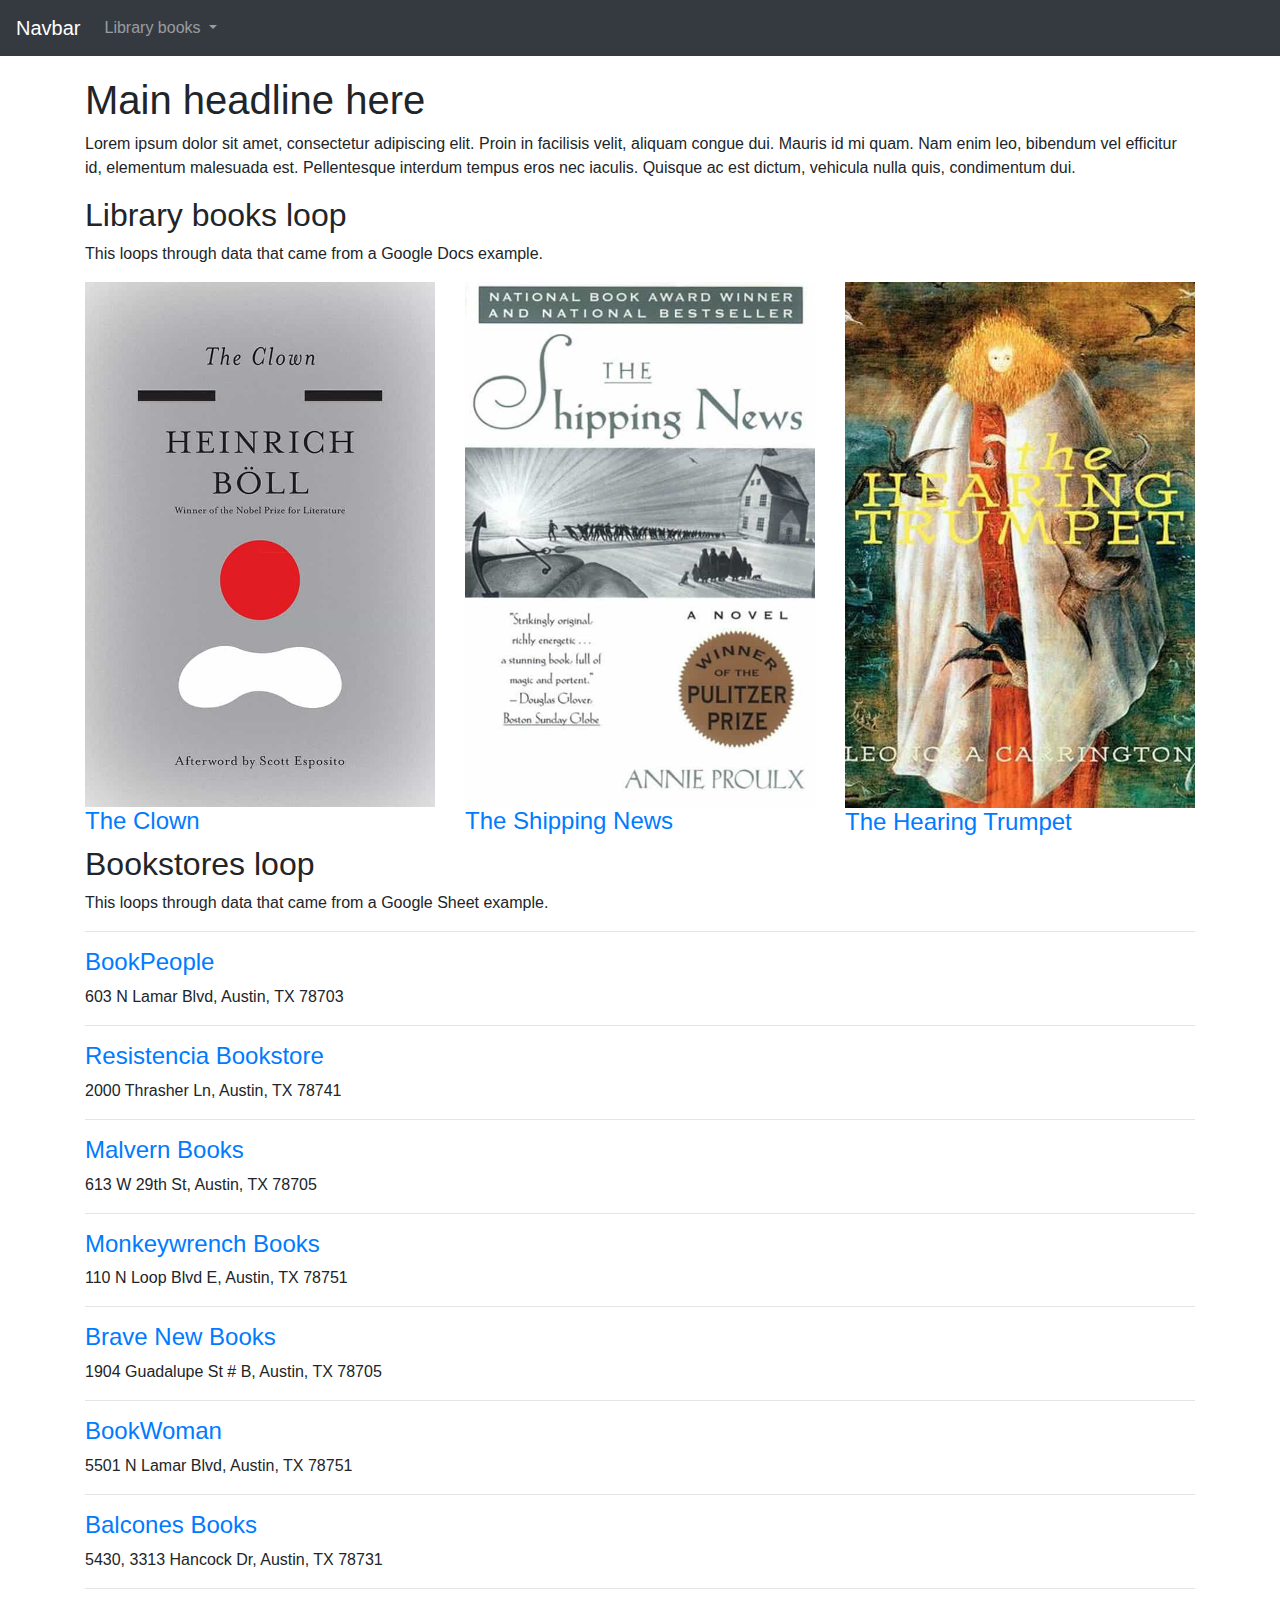
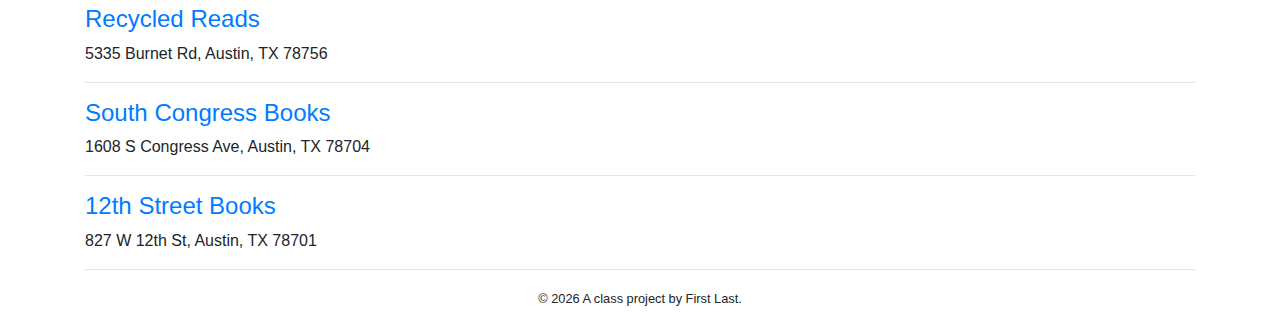
==== docs/index-example.html @ f1bf48af "adding title" ====
<!doctype html>
<html lang="en">
  <!-- A Intro to Coding for Journalists class project -->
  <head>
    <title> Pirate Cove |Index page title</title>
    <meta name="description" content="The index search description for this page goes here.">
    <meta charset="utf-8">
    <meta http-equiv="X-UA-Compatible" content="IE=edge"/>
    <meta name="viewport" content="width=device-width, initial-scale=1, maximum-scale=1">
    <link rel="stylesheet" href="css/main.css">
  </head>
  <body>
    <nav class="navbar navbar-expand-lg navbar-dark bg-dark">
  <a class="navbar-brand" href="index.html">Navbar</a>
  <button class="navbar-toggler" type="button" data-toggle="collapse" data-target="#navbarNavDropdown" aria-controls="navbarNavDropdown" aria-expanded="false" aria-label="Toggle navigation">
    <span class="navbar-toggler-icon"></span>
  </button>
  <div class="collapse navbar-collapse" id="navbarNavDropdown">
    <ul class="navbar-nav">
      <li class="nav-item dropdown">
        <a class="nav-link dropdown-toggle" href="#" id="navbarDropdownMenuLink" role="button" data-toggle="dropdown" aria-haspopup="true" aria-expanded="false">
          Library books
        </a>
        <div class="dropdown-menu" aria-labelledby="navbarDropdownMenuLink">
          
          <a class="dropdown-item" href="books/the-clown.html">The Clown</a>
          
          <a class="dropdown-item" href="books/the-shipping-news.html">The Shipping News</a>
          
          <a class="dropdown-item" href="books/the-hearing-trumpet.html">The Hearing Trumpet</a>
          
        </div>
      </li>
    </ul>
  </div>
</nav>

    
<div class="container">
  <h1>Main headline here</h1>
  <p>Lorem ipsum dolor sit amet, consectetur adipiscing elit. Proin in facilisis velit, aliquam congue dui. Mauris id mi quam. Nam enim leo, bibendum vel efficitur id, elementum malesuada est. Pellentesque interdum tempus eros nec iaculis. Quisque ac est dictum, vehicula nulla quis, condimentum dui.</p>
  <h2>Library books loop</h2>
  <p>This loops through data that came from a Google Docs example.</p>
  <div class="row">
    
      <div class="col">
        <img src="img/the-clown.jpg" alt="" class="img-fluid">
        <h3><a href="books/the-clown.html">The Clown</a></h3>
      </div>
    
      <div class="col">
        <img src="img/the-shipping-news.jpg" alt="" class="img-fluid">
        <h3><a href="books/the-shipping-news.html">The Shipping News</a></h3>
      </div>
    
      <div class="col">
        <img src="img/the-hearing-trumpet.jpg" alt="" class="img-fluid">
        <h3><a href="books/the-hearing-trumpet.html">The Hearing Trumpet</a></h3>
      </div>
    
  </div>
  <h2>Bookstores loop</h2>
  <p>This loops through data that came from a Google Sheet example.</p>
  <hr>
  
    <h3><a href="https://www.bookpeople.com/" target="_blank">BookPeople</a></h3>
    <p>603 N Lamar Blvd, Austin, TX 78703</p>
    <hr>
  
    <h3><a href="https://www.resistenciabooks.com/" target="_blank">Resistencia Bookstore</a></h3>
    <p>2000 Thrasher Ln, Austin, TX 78741</p>
    <hr>
  
    <h3><a href="http://malvernbooks.com/" target="_blank">Malvern Books</a></h3>
    <p>613 W 29th St, Austin, TX 78705</p>
    <hr>
  
    <h3><a href="https://www.monkeywrenchbooks.org/" target="_blank">Monkeywrench Books</a></h3>
    <p>110 N Loop Blvd E, Austin, TX 78751</p>
    <hr>
  
    <h3><a href="https://www.facebook.com/bravenewbookstore/" target="_blank">Brave New Books</a></h3>
    <p>1904 Guadalupe St # B, Austin, TX 78705</p>
    <hr>
  
    <h3><a href="https://www.ebookwoman.com/" target="_blank">BookWoman</a></h3>
    <p>5501 N Lamar Blvd, Austin, TX 78751</p>
    <hr>
  
    <h3><a href="https://balconesbooks.com/" target="_blank">Balcones Books</a></h3>
    <p>5430, 3313 Hancock Dr, Austin, TX 78731</p>
    <hr>
  
    <h3><a href="http://library.austintexas.gov/recycled-reads" target="_blank">Recycled Reads</a></h3>
    <p>5335 Burnet Rd, Austin, TX 78756</p>
    <hr>
  
    <h3><a href="https://southcongressbooks.com/" target="_blank">South Congress Books</a></h3>
    <p>1608 S Congress Ave, Austin, TX 78704</p>
    <hr>
  
    <h3><a href="https://www.12thstreetbooks.com/" target="_blank">12th Street Books</a></h3>
    <p>827 W 12th St, Austin, TX 78701</p>
    <hr>
  
</div>


    <footer>
<p id="legal" class="center-block text-center">
  <small>&copy; <span class="copyright-year"></span>
  A class project by First Last.
</p>
</footer>


    <script src="js/jquery.js"></script>
    <script src="js/popper.js"></script>
    <script src="js/bootstrap.js"></script>
    <script src="js/scripts.js"></script>
  </body>
</html>
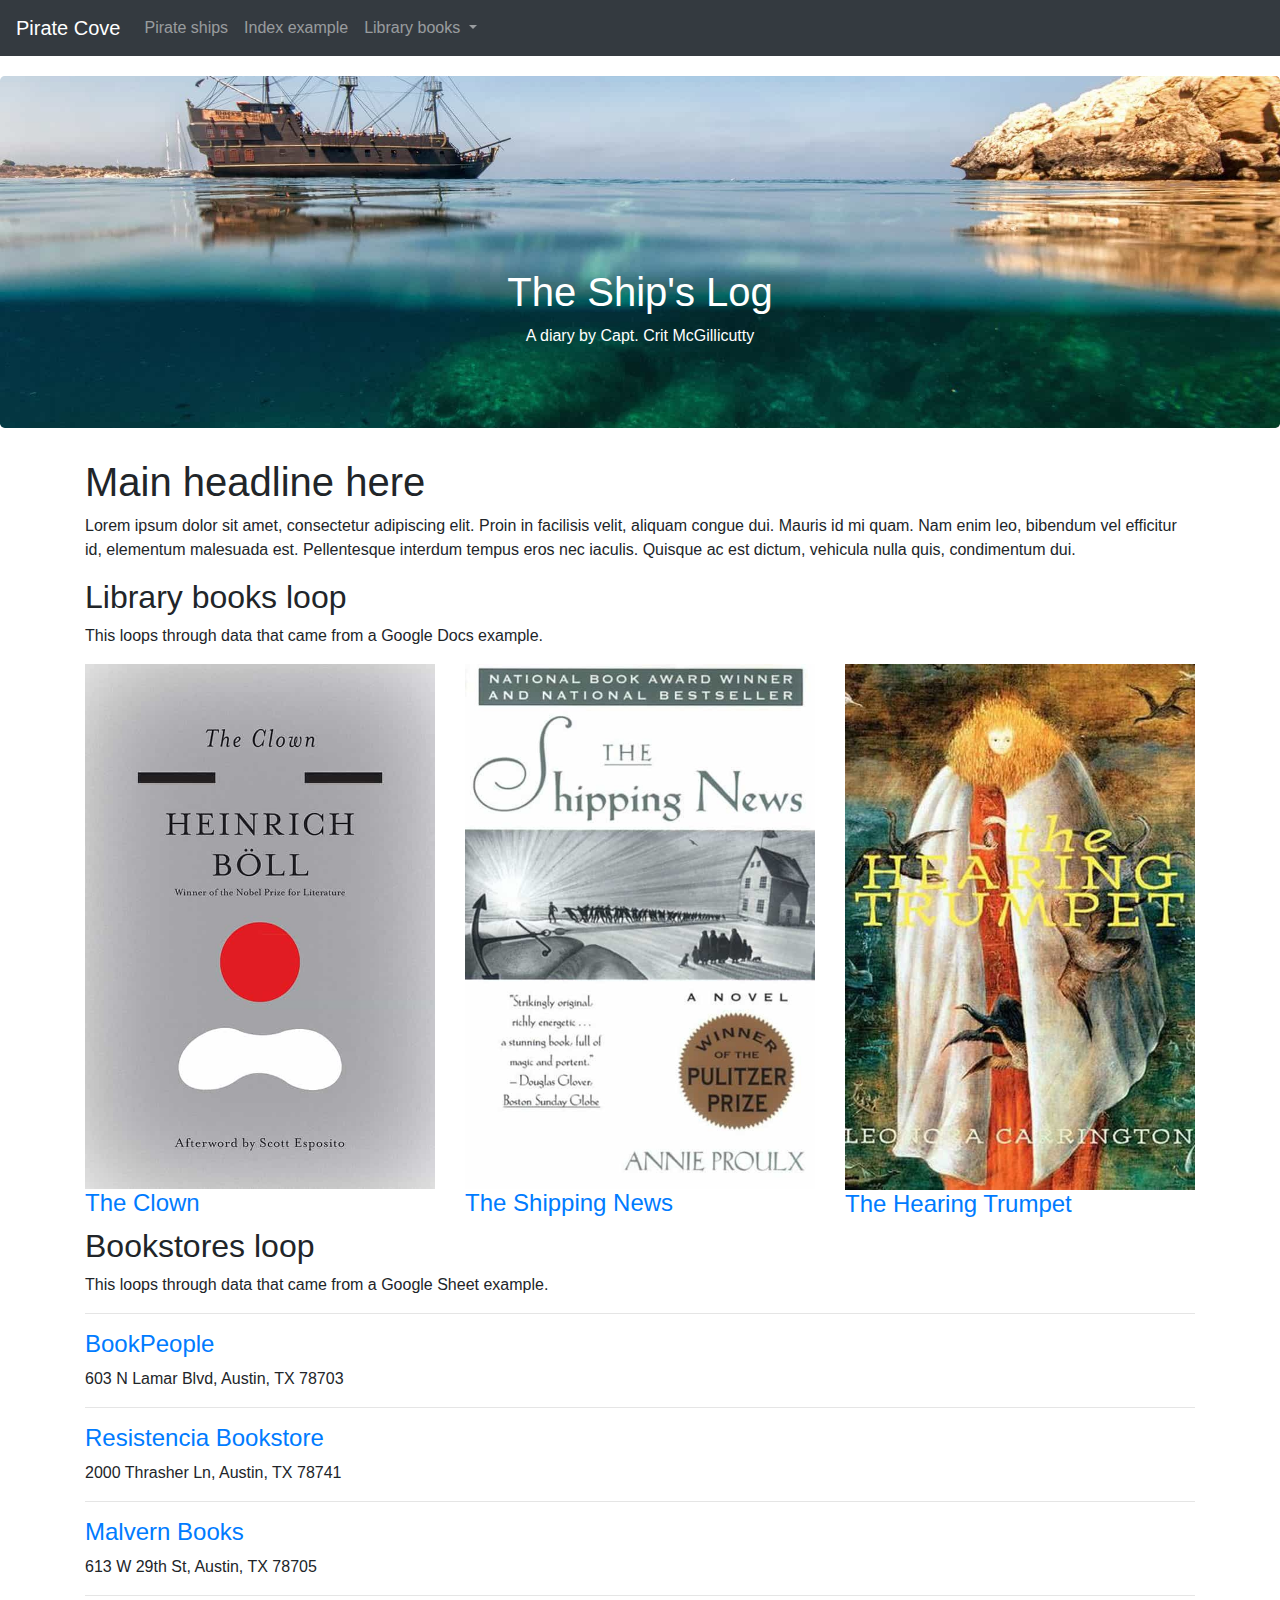
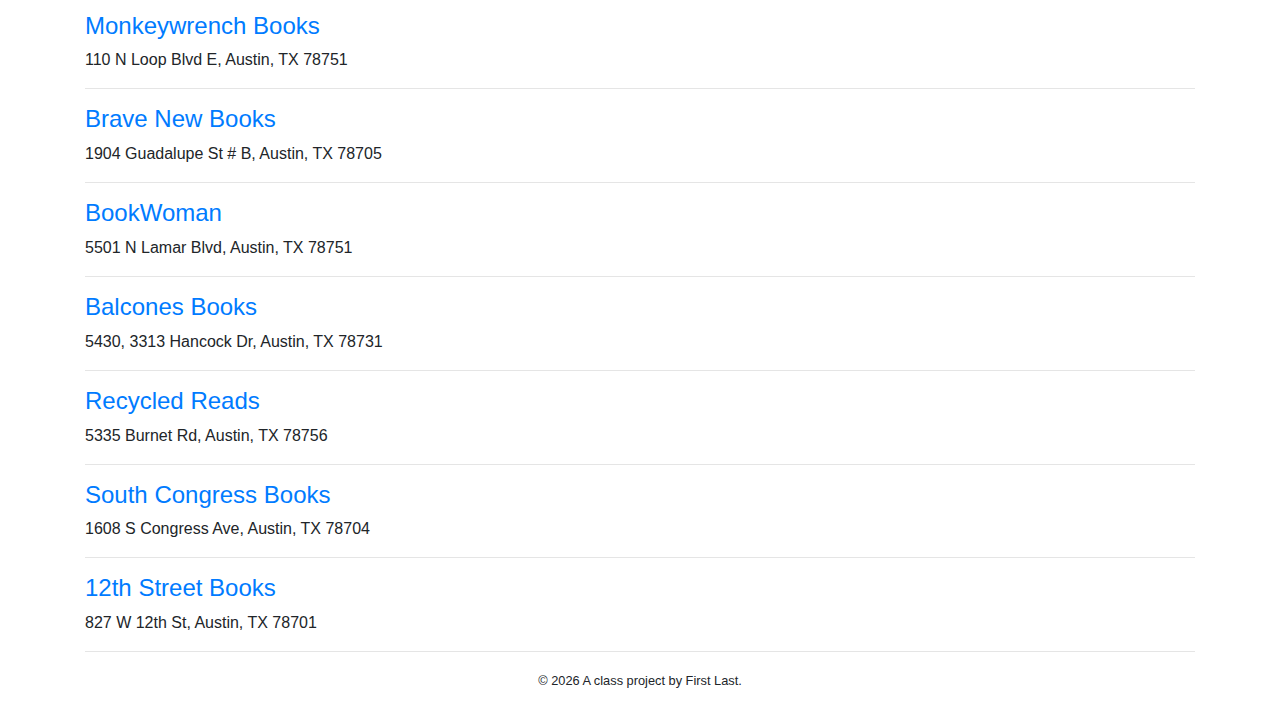
==== commit fe66a5cf: "adding jumbotron and content" ====
--- a/docs/index-example.html
+++ b/docs/index-example.html
@@ -2,7 +2,7 @@
 <html lang="en">
   <!-- A Intro to Coding for Journalists class project -->
   <head>
-    <title> Pirate Cove |Index page title</title>
+    <title> Pirate Cove | Index page title</title>
     <meta name="description" content="The index search description for this page goes here.">
     <meta charset="utf-8">
     <meta http-equiv="X-UA-Compatible" content="IE=edge"/>
@@ -11,12 +11,18 @@
   </head>
   <body>
     <nav class="navbar navbar-expand-lg navbar-dark bg-dark">
-  <a class="navbar-brand" href="index.html">Navbar</a>
+  <a class="navbar-brand" href="index.html">Pirate Cove</a>
   <button class="navbar-toggler" type="button" data-toggle="collapse" data-target="#navbarNavDropdown" aria-controls="navbarNavDropdown" aria-expanded="false" aria-label="Toggle navigation">
     <span class="navbar-toggler-icon"></span>
   </button>
   <div class="collapse navbar-collapse" id="navbarNavDropdown">
     <ul class="navbar-nav">
+      <li class="nav-item">
+         <a class="nav-link" href="pirate-ships.html">Pirate ships</a>
+      </li>
+      <li class="nav-item">
+         <a class="nav-link" href="index-example.html">Index example</a>
+      </li>
       <li class="nav-item dropdown">
         <a class="nav-link dropdown-toggle" href="#" id="navbarDropdownMenuLink" role="button" data-toggle="dropdown" aria-haspopup="true" aria-expanded="false">
           Library books
@@ -34,7 +40,11 @@
     </ul>
   </div>
 </nav>
-
+    <div class="jumbotron banner text-center">
+  <h1>The Ship's Log</h1>
+  <p>A diary by Capt. Crit McGillicutty</p>
+</div>
+    
     
 <div class="container">
   <h1>Main headline here</h1>
--- a/docs/css/main.css
+++ b/docs/css/main.css
@@ -3,5 +3,5 @@
  * Copyright 2011-2021 The Bootstrap Authors
  * Copyright 2011-2021 Twitter, Inc.
  * Licensed under MIT (https://github.com/twbs/bootstrap/blob/main/LICENSE)
- */:root{--blue:#007bff;--indigo:#6610f2;--purple:#6f42c1;--pink:#e83e8c;--red:#dc3545;--orange:#fd7e14;--yellow:#ffc107;--green:#28a745;--teal:#20c997;--cyan:#17a2b8;--white:#fff;--gray:#6c757d;--gray-dark:#343a40;--primary:#007bff;--secondary:#6c757d;--success:#28a745;--info:#17a2b8;--warning:#ffc107;--danger:#dc3545;--light:#f8f9fa;--dark:#343a40;--breakpoint-xs:0;--breakpoint-sm:576px;--breakpoint-md:768px;--breakpoint-lg:992px;--breakpoint-xl:1200px;--font-family-sans-serif:-apple-system,BlinkMacSystemFont,"Segoe UI",Roboto,"Helvetica Neue",Arial,"Noto Sans","Liberation Sans",sans-serif,"Apple Color Emoji","Segoe UI Emoji","Segoe UI Symbol","Noto Color Emoji";--font-family-monospace:SFMono-Regular,Menlo,Monaco,Consolas,"Liberation Mono","Courier New",monospace}*,:after,:before{box-sizing:border-box}html{font-family:sans-serif;line-height:1.15;-webkit-text-size-adjust:100%;-webkit-tap-highlight-color:rgba(0,0,0,0)}article,aside,figcaption,figure,footer,header,hgroup,main,nav,section{display:block}body{margin:0;font-family:-apple-system,BlinkMacSystemFont,Segoe UI,Roboto,Helvetica Neue,Arial,Noto Sans,Liberation Sans,sans-serif,Apple Color Emoji,Segoe UI Emoji,Segoe UI Symbol,Noto Color Emoji;font-size:1rem;font-weight:400;line-height:1.5;color:#212529;text-align:left;background-color:#fff}[tabindex="-1"]:focus:not(:focus-visible){outline:0!important}hr{box-sizing:content-box;height:0;overflow:visible}h1,h2,h3,h4,h5,h6{margin-top:0;margin-bottom:.5rem}p{margin-top:0;margin-bottom:1rem}abbr[data-original-title],abbr[title]{text-decoration:underline;-webkit-text-decoration:underline dotted;-moz-text-decoration:underline dotted;text-decoration:underline dotted;cursor:help;border-bottom:0;-webkit-text-decoration-skip-ink:none;text-decoration-skip-ink:none}address{font-style:normal;line-height:inherit}address,dl,ol,ul{margin-bottom:1rem}dl,ol,ul{margin-top:0}ol ol,ol ul,ul ol,ul ul{margin-bottom:0}dt{font-weight:700}dd{margin-bottom:.5rem;margin-left:0}blockquote{margin:0 0 1rem}b,strong{font-weight:bolder}small{font-size:80%}sub,sup{position:relative;font-size:75%;line-height:0;vertical-align:baseline}sub{bottom:-.25em}sup{top:-.5em}a{color:#007bff;text-decoration:none;background-color:transparent}a:hover{color:#0056b3;text-decoration:underline}a:not([href]):not([class]){color:inherit;text-decoration:none}a:not([href]):not([class]):hover{color:inherit;text-decoration:none}code,kbd,pre,samp{font-family:SFMono-Regular,Menlo,Monaco,Consolas,Liberation Mono,Courier New,monospace;font-size:1em}pre{margin-top:0;margin-bottom:1rem;overflow:auto;-ms-overflow-style:scrollbar}figure{margin:0 0 1rem}img{border-style:none}img,svg{vertical-align:middle}svg{overflow:hidden}table{border-collapse:collapse}caption{padding-top:.75rem;padding-bottom:.75rem;color:#6c757d;text-align:left;caption-side:bottom}th{text-align:inherit;text-align:-webkit-match-parent}label{display:inline-block;margin-bottom:.5rem}button{border-radius:0}button:focus:not(:focus-visible){outline:0}button,input,optgroup,select,textarea{margin:0;font-family:inherit;font-size:inherit;line-height:inherit}button,input{overflow:visible}button,select{text-transform:none}[role=button]{cursor:pointer}select{word-wrap:normal}[type=button],[type=reset],[type=submit],button{-webkit-appearance:button}[type=button]:not(:disabled),[type=reset]:not(:disabled),[type=submit]:not(:disabled),button:not(:disabled){cursor:pointer}[type=button]::-moz-focus-inner,[type=reset]::-moz-focus-inner,[type=submit]::-moz-focus-inner,button::-moz-focus-inner{padding:0;border-style:none}input[type=checkbox],input[type=radio]{box-sizing:border-box;padding:0}textarea{overflow:auto;resize:vertical}fieldset{min-width:0;padding:0;margin:0;border:0}legend{display:block;width:100%;max-width:100%;padding:0;margin-bottom:.5rem;font-size:1.5rem;line-height:inherit;color:inherit;white-space:normal}progress{vertical-align:baseline}[type=number]::-webkit-inner-spin-button,[type=number]::-webkit-outer-spin-button{height:auto}[type=search]{outline-offset:-2px;-webkit-appearance:none}[type=search]::-webkit-search-decoration{-webkit-appearance:none}::-webkit-file-upload-button{font:inherit;-webkit-appearance:button}output{display:inline-block}summary{display:list-item;cursor:pointer}template{display:none}[hidden]{display:none!important}.h1,.h2,.h3,.h4,.h5,.h6,h1,h2,h3,h4,h5,h6{margin-bottom:.5rem;font-weight:500;line-height:1.2}.h1,h1{font-size:2.5rem}.h2,h2{font-size:2rem}.h3,h3{font-size:1.75rem}.h4,h4{font-size:1.5rem}.h5,h5{font-size:1.25rem}.h6,h6{font-size:1rem}.lead{font-size:1.25rem;font-weight:300}.display-1{font-size:6rem}.display-1,.display-2{font-weight:300;line-height:1.2}.display-2{font-size:5.5rem}.display-3{font-size:4.5rem}.display-3,.display-4{font-weight:300;line-height:1.2}.display-4{font-size:3.5rem}hr{margin-top:1rem;margin-bottom:1rem;border:0;border-top:1px solid rgba(0,0,0,.1)}.small,small{font-size:80%;font-weight:400}.mark,mark{padding:.2em;background-color:#fcf8e3}.list-inline,.list-unstyled{padding-left:0;list-style:none}.list-inline-item{display:inline-block}.list-inline-item:not(:last-child){margin-right:.5rem}.initialism{font-size:90%;text-transform:uppercase}.blockquote{margin-bottom:1rem;font-size:1.25rem}.blockquote-footer{display:block;font-size:80%;color:#6c757d}.blockquote-footer:before{content:"\2014\00A0"}.img-fluid,.img-thumbnail{max-width:100%;height:auto}.img-thumbnail{padding:.25rem;background-color:#fff;border:1px solid #dee2e6;border-radius:.25rem}.figure{display:inline-block}.figure-img{margin-bottom:.5rem;line-height:1}.figure-caption{font-size:90%;color:#6c757d}code{font-size:87.5%;color:#e83e8c;word-wrap:break-word}a>code{color:inherit}kbd{padding:.2rem .4rem;font-size:87.5%;color:#fff;background-color:#212529;border-radius:.2rem}kbd kbd{padding:0;font-size:100%;font-weight:700}pre{display:block;font-size:87.5%;color:#212529}pre code{font-size:inherit;color:inherit;word-break:normal}.pre-scrollable{max-height:340px;overflow-y:scroll}.container,.container-fluid,.container-lg,.container-md,.container-sm,.container-xl{width:100%;padding-right:15px;padding-left:15px;margin-right:auto;margin-left:auto}@media (min-width:576px){.container,.container-sm{max-width:540px}}@media (min-width:768px){.container,.container-md,.container-sm{max-width:720px}}@media (min-width:992px){.container,.container-lg,.container-md,.container-sm{max-width:960px}}@media (min-width:1200px){.container,.container-lg,.container-md,.container-sm,.container-xl{max-width:1140px}}.row{display:-webkit-flex;display:-ms-flexbox;display:flex;-webkit-flex-wrap:wrap;-ms-flex-wrap:wrap;flex-wrap:wrap;margin-right:-15px;margin-left:-15px}.no-gutters{margin-right:0;margin-left:0}.no-gutters>.col,.no-gutters>[class*=col-]{padding-right:0;padding-left:0}.col,.col-1,.col-2,.col-3,.col-4,.col-5,.col-6,.col-7,.col-8,.col-9,.col-10,.col-11,.col-12,.col-auto,.col-lg,.col-lg-1,.col-lg-2,.col-lg-3,.col-lg-4,.col-lg-5,.col-lg-6,.col-lg-7,.col-lg-8,.col-lg-9,.col-lg-10,.col-lg-11,.col-lg-12,.col-lg-auto,.col-md,.col-md-1,.col-md-2,.col-md-3,.col-md-4,.col-md-5,.col-md-6,.col-md-7,.col-md-8,.col-md-9,.col-md-10,.col-md-11,.col-md-12,.col-md-auto,.col-sm,.col-sm-1,.col-sm-2,.col-sm-3,.col-sm-4,.col-sm-5,.col-sm-6,.col-sm-7,.col-sm-8,.col-sm-9,.col-sm-10,.col-sm-11,.col-sm-12,.col-sm-auto,.col-xl,.col-xl-1,.col-xl-2,.col-xl-3,.col-xl-4,.col-xl-5,.col-xl-6,.col-xl-7,.col-xl-8,.col-xl-9,.col-xl-10,.col-xl-11,.col-xl-12,.col-xl-auto{position:relative;width:100%;padding-right:15px;padding-left:15px}.col{-webkit-flex-basis:0;-ms-flex-preferred-size:0;flex-basis:0;-webkit-flex-grow:1;-ms-flex-positive:1;flex-grow:1;max-width:100%}.row-cols-1>*{-webkit-flex:0 0 100%;-ms-flex:0 0 100%;flex:0 0 100%;max-width:100%}.row-cols-2>*{-webkit-flex:0 0 50%;-ms-flex:0 0 50%;flex:0 0 50%;max-width:50%}.row-cols-3>*{-webkit-flex:0 0 33.33333%;-ms-flex:0 0 33.33333%;flex:0 0 33.33333%;max-width:33.33333%}.row-cols-4>*{-webkit-flex:0 0 25%;-ms-flex:0 0 25%;flex:0 0 25%;max-width:25%}.row-cols-5>*{-webkit-flex:0 0 20%;-ms-flex:0 0 20%;flex:0 0 20%;max-width:20%}.row-cols-6>*{-webkit-flex:0 0 16.66667%;-ms-flex:0 0 16.66667%;flex:0 0 16.66667%;max-width:16.66667%}.col-auto{-webkit-flex:0 0 auto;-ms-flex:0 0 auto;flex:0 0 auto;width:auto;max-width:100%}.col-1{-webkit-flex:0 0 8.33333%;-ms-flex:0 0 8.33333%;flex:0 0 8.33333%;max-width:8.33333%}.col-2{-webkit-flex:0 0 16.66667%;-ms-flex:0 0 16.66667%;flex:0 0 16.66667%;max-width:16.66667%}.col-3{-webkit-flex:0 0 25%;-ms-flex:0 0 25%;flex:0 0 25%;max-width:25%}.col-4{-webkit-flex:0 0 33.33333%;-ms-flex:0 0 33.33333%;flex:0 0 33.33333%;max-width:33.33333%}.col-5{-webkit-flex:0 0 41.66667%;-ms-flex:0 0 41.66667%;flex:0 0 41.66667%;max-width:41.66667%}.col-6{-webkit-flex:0 0 50%;-ms-flex:0 0 50%;flex:0 0 50%;max-width:50%}.col-7{-webkit-flex:0 0 58.33333%;-ms-flex:0 0 58.33333%;flex:0 0 58.33333%;max-width:58.33333%}.col-8{-webkit-flex:0 0 66.66667%;-ms-flex:0 0 66.66667%;flex:0 0 66.66667%;max-width:66.66667%}.col-9{-webkit-flex:0 0 75%;-ms-flex:0 0 75%;flex:0 0 75%;max-width:75%}.col-10{-webkit-flex:0 0 83.33333%;-ms-flex:0 0 83.33333%;flex:0 0 83.33333%;max-width:83.33333%}.col-11{-webkit-flex:0 0 91.66667%;-ms-flex:0 0 91.66667%;flex:0 0 91.66667%;max-width:91.66667%}.col-12{-webkit-flex:0 0 100%;-ms-flex:0 0 100%;flex:0 0 100%;max-width:100%}.order-first{-webkit-order:-1;-ms-flex-order:-1;order:-1}.order-last{-webkit-order:13;-ms-flex-order:13;order:13}.order-0{-webkit-order:0;-ms-flex-order:0;order:0}.order-1{-webkit-order:1;-ms-flex-order:1;order:1}.order-2{-webkit-order:2;-ms-flex-order:2;order:2}.order-3{-webkit-order:3;-ms-flex-order:3;order:3}.order-4{-webkit-order:4;-ms-flex-order:4;order:4}.order-5{-webkit-order:5;-ms-flex-order:5;order:5}.order-6{-webkit-order:6;-ms-flex-order:6;order:6}.order-7{-webkit-order:7;-ms-flex-order:7;order:7}.order-8{-webkit-order:8;-ms-flex-order:8;order:8}.order-9{-webkit-order:9;-ms-flex-order:9;order:9}.order-10{-webkit-order:10;-ms-flex-order:10;order:10}.order-11{-webkit-order:11;-ms-flex-order:11;order:11}.order-12{-webkit-order:12;-ms-flex-order:12;order:12}.offset-1{margin-left:8.33333%}.offset-2{margin-left:16.66667%}.offset-3{margin-left:25%}.offset-4{margin-left:33.33333%}.offset-5{margin-left:41.66667%}.offset-6{margin-left:50%}.offset-7{margin-left:58.33333%}.offset-8{margin-left:66.66667%}.offset-9{margin-left:75%}.offset-10{margin-left:83.33333%}.offset-11{margin-left:91.66667%}@media (min-width:576px){.col-sm{-webkit-flex-basis:0;-ms-flex-preferred-size:0;flex-basis:0;-webkit-flex-grow:1;-ms-flex-positive:1;flex-grow:1;max-width:100%}.row-cols-sm-1>*{-webkit-flex:0 0 100%;-ms-flex:0 0 100%;flex:0 0 100%;max-width:100%}.row-cols-sm-2>*{-webkit-flex:0 0 50%;-ms-flex:0 0 50%;flex:0 0 50%;max-width:50%}.row-cols-sm-3>*{-webkit-flex:0 0 33.33333%;-ms-flex:0 0 33.33333%;flex:0 0 33.33333%;max-width:33.33333%}.row-cols-sm-4>*{-webkit-flex:0 0 25%;-ms-flex:0 0 25%;flex:0 0 25%;max-width:25%}.row-cols-sm-5>*{-webkit-flex:0 0 20%;-ms-flex:0 0 20%;flex:0 0 20%;max-width:20%}.row-cols-sm-6>*{-webkit-flex:0 0 16.66667%;-ms-flex:0 0 16.66667%;flex:0 0 16.66667%;max-width:16.66667%}.col-sm-auto{-webkit-flex:0 0 auto;-ms-flex:0 0 auto;flex:0 0 auto;width:auto;max-width:100%}.col-sm-1{-webkit-flex:0 0 8.33333%;-ms-flex:0 0 8.33333%;flex:0 0 8.33333%;max-width:8.33333%}.col-sm-2{-webkit-flex:0 0 16.66667%;-ms-flex:0 0 16.66667%;flex:0 0 16.66667%;max-width:16.66667%}.col-sm-3{-webkit-flex:0 0 25%;-ms-flex:0 0 25%;flex:0 0 25%;max-width:25%}.col-sm-4{-webkit-flex:0 0 33.33333%;-ms-flex:0 0 33.33333%;flex:0 0 33.33333%;max-width:33.33333%}.col-sm-5{-webkit-flex:0 0 41.66667%;-ms-flex:0 0 41.66667%;flex:0 0 41.66667%;max-width:41.66667%}.col-sm-6{-webkit-flex:0 0 50%;-ms-flex:0 0 50%;flex:0 0 50%;max-width:50%}.col-sm-7{-webkit-flex:0 0 58.33333%;-ms-flex:0 0 58.33333%;flex:0 0 58.33333%;max-width:58.33333%}.col-sm-8{-webkit-flex:0 0 66.66667%;-ms-flex:0 0 66.66667%;flex:0 0 66.66667%;max-width:66.66667%}.col-sm-9{-webkit-flex:0 0 75%;-ms-flex:0 0 75%;flex:0 0 75%;max-width:75%}.col-sm-10{-webkit-flex:0 0 83.33333%;-ms-flex:0 0 83.33333%;flex:0 0 83.33333%;max-width:83.33333%}.col-sm-11{-webkit-flex:0 0 91.66667%;-ms-flex:0 0 91.66667%;flex:0 0 91.66667%;max-width:91.66667%}.col-sm-12{-webkit-flex:0 0 100%;-ms-flex:0 0 100%;flex:0 0 100%;max-width:100%}.order-sm-first{-webkit-order:-1;-ms-flex-order:-1;order:-1}.order-sm-last{-webkit-order:13;-ms-flex-order:13;order:13}.order-sm-0{-webkit-order:0;-ms-flex-order:0;order:0}.order-sm-1{-webkit-order:1;-ms-flex-order:1;order:1}.order-sm-2{-webkit-order:2;-ms-flex-order:2;order:2}.order-sm-3{-webkit-order:3;-ms-flex-order:3;order:3}.order-sm-4{-webkit-order:4;-ms-flex-order:4;order:4}.order-sm-5{-webkit-order:5;-ms-flex-order:5;order:5}.order-sm-6{-webkit-order:6;-ms-flex-order:6;order:6}.order-sm-7{-webkit-order:7;-ms-flex-order:7;order:7}.order-sm-8{-webkit-order:8;-ms-flex-order:8;order:8}.order-sm-9{-webkit-order:9;-ms-flex-order:9;order:9}.order-sm-10{-webkit-order:10;-ms-flex-order:10;order:10}.order-sm-11{-webkit-order:11;-ms-flex-order:11;order:11}.order-sm-12{-webkit-order:12;-ms-flex-order:12;order:12}.offset-sm-0{margin-left:0}.offset-sm-1{margin-left:8.33333%}.offset-sm-2{margin-left:16.66667%}.offset-sm-3{margin-left:25%}.offset-sm-4{margin-left:33.33333%}.offset-sm-5{margin-left:41.66667%}.offset-sm-6{margin-left:50%}.offset-sm-7{margin-left:58.33333%}.offset-sm-8{margin-left:66.66667%}.offset-sm-9{margin-left:75%}.offset-sm-10{margin-left:83.33333%}.offset-sm-11{margin-left:91.66667%}}@media (min-width:768px){.col-md{-webkit-flex-basis:0;-ms-flex-preferred-size:0;flex-basis:0;-webkit-flex-grow:1;-ms-flex-positive:1;flex-grow:1;max-width:100%}.row-cols-md-1>*{-webkit-flex:0 0 100%;-ms-flex:0 0 100%;flex:0 0 100%;max-width:100%}.row-cols-md-2>*{-webkit-flex:0 0 50%;-ms-flex:0 0 50%;flex:0 0 50%;max-width:50%}.row-cols-md-3>*{-webkit-flex:0 0 33.33333%;-ms-flex:0 0 33.33333%;flex:0 0 33.33333%;max-width:33.33333%}.row-cols-md-4>*{-webkit-flex:0 0 25%;-ms-flex:0 0 25%;flex:0 0 25%;max-width:25%}.row-cols-md-5>*{-webkit-flex:0 0 20%;-ms-flex:0 0 20%;flex:0 0 20%;max-width:20%}.row-cols-md-6>*{-webkit-flex:0 0 16.66667%;-ms-flex:0 0 16.66667%;flex:0 0 16.66667%;max-width:16.66667%}.col-md-auto{-webkit-flex:0 0 auto;-ms-flex:0 0 auto;flex:0 0 auto;width:auto;max-width:100%}.col-md-1{-webkit-flex:0 0 8.33333%;-ms-flex:0 0 8.33333%;flex:0 0 8.33333%;max-width:8.33333%}.col-md-2{-webkit-flex:0 0 16.66667%;-ms-flex:0 0 16.66667%;flex:0 0 16.66667%;max-width:16.66667%}.col-md-3{-webkit-flex:0 0 25%;-ms-flex:0 0 25%;flex:0 0 25%;max-width:25%}.col-md-4{-webkit-flex:0 0 33.33333%;-ms-flex:0 0 33.33333%;flex:0 0 33.33333%;max-width:33.33333%}.col-md-5{-webkit-flex:0 0 41.66667%;-ms-flex:0 0 41.66667%;flex:0 0 41.66667%;max-width:41.66667%}.col-md-6{-webkit-flex:0 0 50%;-ms-flex:0 0 50%;flex:0 0 50%;max-width:50%}.col-md-7{-webkit-flex:0 0 58.33333%;-ms-flex:0 0 58.33333%;flex:0 0 58.33333%;max-width:58.33333%}.col-md-8{-webkit-flex:0 0 66.66667%;-ms-flex:0 0 66.66667%;flex:0 0 66.66667%;max-width:66.66667%}.col-md-9{-webkit-flex:0 0 75%;-ms-flex:0 0 75%;flex:0 0 75%;max-width:75%}.col-md-10{-webkit-flex:0 0 83.33333%;-ms-flex:0 0 83.33333%;flex:0 0 83.33333%;max-width:83.33333%}.col-md-11{-webkit-flex:0 0 91.66667%;-ms-flex:0 0 91.66667%;flex:0 0 91.66667%;max-width:91.66667%}.col-md-12{-webkit-flex:0 0 100%;-ms-flex:0 0 100%;flex:0 0 100%;max-width:100%}.order-md-first{-webkit-order:-1;-ms-flex-order:-1;order:-1}.order-md-last{-webkit-order:13;-ms-flex-order:13;order:13}.order-md-0{-webkit-order:0;-ms-flex-order:0;order:0}.order-md-1{-webkit-order:1;-ms-flex-order:1;order:1}.order-md-2{-webkit-order:2;-ms-flex-order:2;order:2}.order-md-3{-webkit-order:3;-ms-flex-order:3;order:3}.order-md-4{-webkit-order:4;-ms-flex-order:4;order:4}.order-md-5{-webkit-order:5;-ms-flex-order:5;order:5}.order-md-6{-webkit-order:6;-ms-flex-order:6;order:6}.order-md-7{-webkit-order:7;-ms-flex-order:7;order:7}.order-md-8{-webkit-order:8;-ms-flex-order:8;order:8}.order-md-9{-webkit-order:9;-ms-flex-order:9;order:9}.order-md-10{-webkit-order:10;-ms-flex-order:10;order:10}.order-md-11{-webkit-order:11;-ms-flex-order:11;order:11}.order-md-12{-webkit-order:12;-ms-flex-order:12;order:12}.offset-md-0{margin-left:0}.offset-md-1{margin-left:8.33333%}.offset-md-2{margin-left:16.66667%}.offset-md-3{margin-left:25%}.offset-md-4{margin-left:33.33333%}.offset-md-5{margin-left:41.66667%}.offset-md-6{margin-left:50%}.offset-md-7{margin-left:58.33333%}.offset-md-8{margin-left:66.66667%}.offset-md-9{margin-left:75%}.offset-md-10{margin-left:83.33333%}.offset-md-11{margin-left:91.66667%}}@media (min-width:992px){.col-lg{-webkit-flex-basis:0;-ms-flex-preferred-size:0;flex-basis:0;-webkit-flex-grow:1;-ms-flex-positive:1;flex-grow:1;max-width:100%}.row-cols-lg-1>*{-webkit-flex:0 0 100%;-ms-flex:0 0 100%;flex:0 0 100%;max-width:100%}.row-cols-lg-2>*{-webkit-flex:0 0 50%;-ms-flex:0 0 50%;flex:0 0 50%;max-width:50%}.row-cols-lg-3>*{-webkit-flex:0 0 33.33333%;-ms-flex:0 0 33.33333%;flex:0 0 33.33333%;max-width:33.33333%}.row-cols-lg-4>*{-webkit-flex:0 0 25%;-ms-flex:0 0 25%;flex:0 0 25%;max-width:25%}.row-cols-lg-5>*{-webkit-flex:0 0 20%;-ms-flex:0 0 20%;flex:0 0 20%;max-width:20%}.row-cols-lg-6>*{-webkit-flex:0 0 16.66667%;-ms-flex:0 0 16.66667%;flex:0 0 16.66667%;max-width:16.66667%}.col-lg-auto{-webkit-flex:0 0 auto;-ms-flex:0 0 auto;flex:0 0 auto;width:auto;max-width:100%}.col-lg-1{-webkit-flex:0 0 8.33333%;-ms-flex:0 0 8.33333%;flex:0 0 8.33333%;max-width:8.33333%}.col-lg-2{-webkit-flex:0 0 16.66667%;-ms-flex:0 0 16.66667%;flex:0 0 16.66667%;max-width:16.66667%}.col-lg-3{-webkit-flex:0 0 25%;-ms-flex:0 0 25%;flex:0 0 25%;max-width:25%}.col-lg-4{-webkit-flex:0 0 33.33333%;-ms-flex:0 0 33.33333%;flex:0 0 33.33333%;max-width:33.33333%}.col-lg-5{-webkit-flex:0 0 41.66667%;-ms-flex:0 0 41.66667%;flex:0 0 41.66667%;max-width:41.66667%}.col-lg-6{-webkit-flex:0 0 50%;-ms-flex:0 0 50%;flex:0 0 50%;max-width:50%}.col-lg-7{-webkit-flex:0 0 58.33333%;-ms-flex:0 0 58.33333%;flex:0 0 58.33333%;max-width:58.33333%}.col-lg-8{-webkit-flex:0 0 66.66667%;-ms-flex:0 0 66.66667%;flex:0 0 66.66667%;max-width:66.66667%}.col-lg-9{-webkit-flex:0 0 75%;-ms-flex:0 0 75%;flex:0 0 75%;max-width:75%}.col-lg-10{-webkit-flex:0 0 83.33333%;-ms-flex:0 0 83.33333%;flex:0 0 83.33333%;max-width:83.33333%}.col-lg-11{-webkit-flex:0 0 91.66667%;-ms-flex:0 0 91.66667%;flex:0 0 91.66667%;max-width:91.66667%}.col-lg-12{-webkit-flex:0 0 100%;-ms-flex:0 0 100%;flex:0 0 100%;max-width:100%}.order-lg-first{-webkit-order:-1;-ms-flex-order:-1;order:-1}.order-lg-last{-webkit-order:13;-ms-flex-order:13;order:13}.order-lg-0{-webkit-order:0;-ms-flex-order:0;order:0}.order-lg-1{-webkit-order:1;-ms-flex-order:1;order:1}.order-lg-2{-webkit-order:2;-ms-flex-order:2;order:2}.order-lg-3{-webkit-order:3;-ms-flex-order:3;order:3}.order-lg-4{-webkit-order:4;-ms-flex-order:4;order:4}.order-lg-5{-webkit-order:5;-ms-flex-order:5;order:5}.order-lg-6{-webkit-order:6;-ms-flex-order:6;order:6}.order-lg-7{-webkit-order:7;-ms-flex-order:7;order:7}.order-lg-8{-webkit-order:8;-ms-flex-order:8;order:8}.order-lg-9{-webkit-order:9;-ms-flex-order:9;order:9}.order-lg-10{-webkit-order:10;-ms-flex-order:10;order:10}.order-lg-11{-webkit-order:11;-ms-flex-order:11;order:11}.order-lg-12{-webkit-order:12;-ms-flex-order:12;order:12}.offset-lg-0{margin-left:0}.offset-lg-1{margin-left:8.33333%}.offset-lg-2{margin-left:16.66667%}.offset-lg-3{margin-left:25%}.offset-lg-4{margin-left:33.33333%}.offset-lg-5{margin-left:41.66667%}.offset-lg-6{margin-left:50%}.offset-lg-7{margin-left:58.33333%}.offset-lg-8{margin-left:66.66667%}.offset-lg-9{margin-left:75%}.offset-lg-10{margin-left:83.33333%}.offset-lg-11{margin-left:91.66667%}}@media (min-width:1200px){.col-xl{-webkit-flex-basis:0;-ms-flex-preferred-size:0;flex-basis:0;-webkit-flex-grow:1;-ms-flex-positive:1;flex-grow:1;max-width:100%}.row-cols-xl-1>*{-webkit-flex:0 0 100%;-ms-flex:0 0 100%;flex:0 0 100%;max-width:100%}.row-cols-xl-2>*{-webkit-flex:0 0 50%;-ms-flex:0 0 50%;flex:0 0 50%;max-width:50%}.row-cols-xl-3>*{-webkit-flex:0 0 33.33333%;-ms-flex:0 0 33.33333%;flex:0 0 33.33333%;max-width:33.33333%}.row-cols-xl-4>*{-webkit-flex:0 0 25%;-ms-flex:0 0 25%;flex:0 0 25%;max-width:25%}.row-cols-xl-5>*{-webkit-flex:0 0 20%;-ms-flex:0 0 20%;flex:0 0 20%;max-width:20%}.row-cols-xl-6>*{-webkit-flex:0 0 16.66667%;-ms-flex:0 0 16.66667%;flex:0 0 16.66667%;max-width:16.66667%}.col-xl-auto{-webkit-flex:0 0 auto;-ms-flex:0 0 auto;flex:0 0 auto;width:auto;max-width:100%}.col-xl-1{-webkit-flex:0 0 8.33333%;-ms-flex:0 0 8.33333%;flex:0 0 8.33333%;max-width:8.33333%}.col-xl-2{-webkit-flex:0 0 16.66667%;-ms-flex:0 0 16.66667%;flex:0 0 16.66667%;max-width:16.66667%}.col-xl-3{-webkit-flex:0 0 25%;-ms-flex:0 0 25%;flex:0 0 25%;max-width:25%}.col-xl-4{-webkit-flex:0 0 33.33333%;-ms-flex:0 0 33.33333%;flex:0 0 33.33333%;max-width:33.33333%}.col-xl-5{-webkit-flex:0 0 41.66667%;-ms-flex:0 0 41.66667%;flex:0 0 41.66667%;max-width:41.66667%}.col-xl-6{-webkit-flex:0 0 50%;-ms-flex:0 0 50%;flex:0 0 50%;max-width:50%}.col-xl-7{-webkit-flex:0 0 58.33333%;-ms-flex:0 0 58.33333%;flex:0 0 58.33333%;max-width:58.33333%}.col-xl-8{-webkit-flex:0 0 66.66667%;-ms-flex:0 0 66.66667%;flex:0 0 66.66667%;max-width:66.66667%}.col-xl-9{-webkit-flex:0 0 75%;-ms-flex:0 0 75%;flex:0 0 75%;max-width:75%}.col-xl-10{-webkit-flex:0 0 83.33333%;-ms-flex:0 0 83.33333%;flex:0 0 83.33333%;max-width:83.33333%}.col-xl-11{-webkit-flex:0 0 91.66667%;-ms-flex:0 0 91.66667%;flex:0 0 91.66667%;max-width:91.66667%}.col-xl-12{-webkit-flex:0 0 100%;-ms-flex:0 0 100%;flex:0 0 100%;max-width:100%}.order-xl-first{-webkit-order:-1;-ms-flex-order:-1;order:-1}.order-xl-last{-webkit-order:13;-ms-flex-order:13;order:13}.order-xl-0{-webkit-order:0;-ms-flex-order:0;order:0}.order-xl-1{-webkit-order:1;-ms-flex-order:1;order:1}.order-xl-2{-webkit-order:2;-ms-flex-order:2;order:2}.order-xl-3{-webkit-order:3;-ms-flex-order:3;order:3}.order-xl-4{-webkit-order:4;-ms-flex-order:4;order:4}.order-xl-5{-webkit-order:5;-ms-flex-order:5;order:5}.order-xl-6{-webkit-order:6;-ms-flex-order:6;order:6}.order-xl-7{-webkit-order:7;-ms-flex-order:7;order:7}.order-xl-8{-webkit-order:8;-ms-flex-order:8;order:8}.order-xl-9{-webkit-order:9;-ms-flex-order:9;order:9}.order-xl-10{-webkit-order:10;-ms-flex-order:10;order:10}.order-xl-11{-webkit-order:11;-ms-flex-order:11;order:11}.order-xl-12{-webkit-order:12;-ms-flex-order:12;order:12}.offset-xl-0{margin-left:0}.offset-xl-1{margin-left:8.33333%}.offset-xl-2{margin-left:16.66667%}.offset-xl-3{margin-left:25%}.offset-xl-4{margin-left:33.33333%}.offset-xl-5{margin-left:41.66667%}.offset-xl-6{margin-left:50%}.offset-xl-7{margin-left:58.33333%}.offset-xl-8{margin-left:66.66667%}.offset-xl-9{margin-left:75%}.offset-xl-10{margin-left:83.33333%}.offset-xl-11{margin-left:91.66667%}}.table{width:100%;margin-bottom:1rem;color:#212529}.table td,.table th{padding:.75rem;vertical-align:top;border-top:1px solid #dee2e6}.table thead th{vertical-align:bottom;border-bottom:2px solid #dee2e6}.table tbody+tbody{border-top:2px solid #dee2e6}.table-sm td,.table-sm th{padding:.3rem}.table-bordered,.table-bordered td,.table-bordered th{border:1px solid #dee2e6}.table-bordered thead td,.table-bordered thead th{border-bottom-width:2px}.table-borderless tbody+tbody,.table-borderless td,.table-borderless th,.table-borderless thead th{border:0}.table-striped tbody tr:nth-of-type(odd){background-color:rgba(0,0,0,.05)}.table-hover tbody tr:hover{color:#212529;background-color:rgba(0,0,0,.075)}.table-primary,.table-primary>td,.table-primary>th{background-color:#b8daff}.table-primary tbody+tbody,.table-primary td,.table-primary th,.table-primary thead th{border-color:#7abaff}.table-hover .table-primary:hover{background-color:#9fcdff}.table-hover .table-primary:hover>td,.table-hover .table-primary:hover>th{background-color:#9fcdff}.table-secondary,.table-secondary>td,.table-secondary>th{background-color:#d6d8db}.table-secondary tbody+tbody,.table-secondary td,.table-secondary th,.table-secondary thead th{border-color:#b3b7bb}.table-hover .table-secondary:hover{background-color:#c8cbcf}.table-hover .table-secondary:hover>td,.table-hover .table-secondary:hover>th{background-color:#c8cbcf}.table-success,.table-success>td,.table-success>th{background-color:#c3e6cb}.table-success tbody+tbody,.table-success td,.table-success th,.table-success thead th{border-color:#8fd19e}.table-hover .table-success:hover{background-color:#b1dfbb}.table-hover .table-success:hover>td,.table-hover .table-success:hover>th{background-color:#b1dfbb}.table-info,.table-info>td,.table-info>th{background-color:#bee5eb}.table-info tbody+tbody,.table-info td,.table-info th,.table-info thead th{border-color:#86cfda}.table-hover .table-info:hover{background-color:#abdde5}.table-hover .table-info:hover>td,.table-hover .table-info:hover>th{background-color:#abdde5}.table-warning,.table-warning>td,.table-warning>th{background-color:#ffeeba}.table-warning tbody+tbody,.table-warning td,.table-warning th,.table-warning thead th{border-color:#ffdf7e}.table-hover .table-warning:hover{background-color:#ffe8a1}.table-hover .table-warning:hover>td,.table-hover .table-warning:hover>th{background-color:#ffe8a1}.table-danger,.table-danger>td,.table-danger>th{background-color:#f5c6cb}.table-danger tbody+tbody,.table-danger td,.table-danger th,.table-danger thead th{border-color:#ed969e}.table-hover .table-danger:hover{background-color:#f1b0b7}.table-hover .table-danger:hover>td,.table-hover .table-danger:hover>th{background-color:#f1b0b7}.table-light,.table-light>td,.table-light>th{background-color:#fdfdfe}.table-light tbody+tbody,.table-light td,.table-light th,.table-light thead th{border-color:#fbfcfc}.table-hover .table-light:hover{background-color:#ececf6}.table-hover .table-light:hover>td,.table-hover .table-light:hover>th{background-color:#ececf6}.table-dark,.table-dark>td,.table-dark>th{background-color:#c6c8ca}.table-dark tbody+tbody,.table-dark td,.table-dark th,.table-dark thead th{border-color:#95999c}.table-hover .table-dark:hover{background-color:#b9bbbe}.table-hover .table-dark:hover>td,.table-hover .table-dark:hover>th{background-color:#b9bbbe}.table-active,.table-active>td,.table-active>th{background-color:rgba(0,0,0,.075)}.table-hover .table-active:hover{background-color:rgba(0,0,0,.075)}.table-hover .table-active:hover>td,.table-hover .table-active:hover>th{background-color:rgba(0,0,0,.075)}.table .thead-dark th{color:#fff;background-color:#343a40;border-color:#454d55}.table .thead-light th{color:#495057;background-color:#e9ecef;border-color:#dee2e6}.table-dark{color:#fff;background-color:#343a40}.table-dark td,.table-dark th,.table-dark thead th{border-color:#454d55}.table-dark.table-bordered{border:0}.table-dark.table-striped tbody tr:nth-of-type(odd){background-color:hsla(0,0%,100%,.05)}.table-dark.table-hover tbody tr:hover{color:#fff;background-color:hsla(0,0%,100%,.075)}@media (max-width:575.98px){.table-responsive-sm{display:block;width:100%;overflow-x:auto;-webkit-overflow-scrolling:touch}.table-responsive-sm>.table-bordered{border:0}}@media (max-width:767.98px){.table-responsive-md{display:block;width:100%;overflow-x:auto;-webkit-overflow-scrolling:touch}.table-responsive-md>.table-bordered{border:0}}@media (max-width:991.98px){.table-responsive-lg{display:block;width:100%;overflow-x:auto;-webkit-overflow-scrolling:touch}.table-responsive-lg>.table-bordered{border:0}}@media (max-width:1199.98px){.table-responsive-xl{display:block;width:100%;overflow-x:auto;-webkit-overflow-scrolling:touch}.table-responsive-xl>.table-bordered{border:0}}.table-responsive{display:block;width:100%;overflow-x:auto;-webkit-overflow-scrolling:touch}.table-responsive>.table-bordered{border:0}.form-control{display:block;width:100%;height:calc(1.5em + .75rem + 2px);padding:.375rem .75rem;font-size:1rem;font-weight:400;line-height:1.5;color:#495057;background-color:#fff;background-clip:padding-box;border:1px solid #ced4da;border-radius:.25rem;transition:border-color .15s ease-in-out,box-shadow .15s ease-in-out}@media (prefers-reduced-motion:reduce){.form-control{transition:none}}.form-control::-ms-expand{background-color:transparent;border:0}.form-control:-moz-focusring{color:transparent;text-shadow:0 0 0 #495057}.form-control:focus{color:#495057;background-color:#fff;border-color:#80bdff;outline:0;box-shadow:0 0 0 .2rem rgba(0,123,255,.25)}.form-control::-webkit-input-placeholder{color:#6c757d;opacity:1}.form-control::-moz-placeholder{color:#6c757d;opacity:1}.form-control:-ms-input-placeholder{color:#6c757d;opacity:1}.form-control::-ms-input-placeholder{color:#6c757d;opacity:1}.form-control::placeholder{color:#6c757d;opacity:1}.form-control:disabled,.form-control[readonly]{background-color:#e9ecef;opacity:1}input[type=date].form-control,input[type=datetime-local].form-control,input[type=month].form-control,input[type=time].form-control{-webkit-appearance:none;-moz-appearance:none;appearance:none}select.form-control:focus::-ms-value{color:#495057;background-color:#fff}.form-control-file,.form-control-range{display:block;width:100%}.col-form-label{padding-top:calc(.375rem + 1px);padding-bottom:calc(.375rem + 1px);margin-bottom:0;font-size:inherit;line-height:1.5}.col-form-label-lg{padding-top:calc(.5rem + 1px);padding-bottom:calc(.5rem + 1px);font-size:1.25rem;line-height:1.5}.col-form-label-sm{padding-top:calc(.25rem + 1px);padding-bottom:calc(.25rem + 1px);font-size:.875rem;line-height:1.5}.form-control-plaintext{display:block;width:100%;padding:.375rem 0;margin-bottom:0;font-size:1rem;line-height:1.5;color:#212529;background-color:transparent;border:solid transparent;border-width:1px 0}.form-control-plaintext.form-control-lg,.form-control-plaintext.form-control-sm{padding-right:0;padding-left:0}.form-control-sm{height:calc(1.5em + .5rem + 2px);padding:.25rem .5rem;font-size:.875rem;line-height:1.5;border-radius:.2rem}.form-control-lg{height:calc(1.5em + 1rem + 2px);padding:.5rem 1rem;font-size:1.25rem;line-height:1.5;border-radius:.3rem}select.form-control[multiple],select.form-control[size]{height:auto}textarea.form-control{height:auto}.form-group{margin-bottom:1rem}.form-text{display:block;margin-top:.25rem}.form-row{display:-webkit-flex;display:-ms-flexbox;display:flex;-webkit-flex-wrap:wrap;-ms-flex-wrap:wrap;flex-wrap:wrap;margin-right:-5px;margin-left:-5px}.form-row>.col,.form-row>[class*=col-]{padding-right:5px;padding-left:5px}.form-check{position:relative;display:block;padding-left:1.25rem}.form-check-input{position:absolute;margin-top:.3rem;margin-left:-1.25rem}.form-check-input:disabled~.form-check-label,.form-check-input[disabled]~.form-check-label{color:#6c757d}.form-check-label{margin-bottom:0}.form-check-inline{display:-webkit-inline-flex;display:-ms-inline-flexbox;display:inline-flex;-webkit-align-items:center;-ms-flex-align:center;align-items:center;padding-left:0;margin-right:.75rem}.form-check-inline .form-check-input{position:static;margin-top:0;margin-right:.3125rem;margin-left:0}.valid-feedback{display:none;width:100%;margin-top:.25rem;font-size:80%;color:#28a745}.valid-tooltip{position:absolute;top:100%;left:0;z-index:5;display:none;max-width:100%;padding:.25rem .5rem;margin-top:.1rem;font-size:.875rem;line-height:1.5;color:#fff;background-color:rgba(40,167,69,.9);border-radius:.25rem}.form-row>.col>.valid-tooltip,.form-row>[class*=col-]>.valid-tooltip{left:5px}.is-valid~.valid-feedback,.is-valid~.valid-tooltip,.was-validated :valid~.valid-feedback,.was-validated :valid~.valid-tooltip{display:block}.form-control.is-valid,.was-validated .form-control:valid{border-color:#28a745;padding-right:calc(1.5em + .75rem);background-image:url("data:image/svg+xml;charset=utf-8,%3Csvg xmlns='http://www.w3.org/2000/svg' width='8' height='8'%3E%3Cpath fill='%2328a745' d='M2.3 6.73L.6 4.53c-.4-1.04.46-1.4 1.1-.8l1.1 1.4 3.4-3.8c.6-.63 1.6-.27 1.2.7l-4 4.6c-.43.5-.8.4-1.1.1z'/%3E%3C/svg%3E");background-repeat:no-repeat;background-position:right calc(.375em + .1875rem) center;background-size:calc(.75em + .375rem) calc(.75em + .375rem)}.form-control.is-valid:focus,.was-validated .form-control:valid:focus{border-color:#28a745;box-shadow:0 0 0 .2rem rgba(40,167,69,.25)}.was-validated textarea.form-control:valid,textarea.form-control.is-valid{padding-right:calc(1.5em + .75rem);background-position:top calc(.375em + .1875rem) right calc(.375em + .1875rem)}.custom-select.is-valid,.was-validated .custom-select:valid{border-color:#28a745;padding-right:calc(.75em + 2.3125rem);background:url("data:image/svg+xml;charset=utf-8,%3Csvg xmlns='http://www.w3.org/2000/svg' width='4' height='5'%3E%3Cpath fill='%23343a40' d='M2 0L0 2h4zm0 5L0 3h4z'/%3E%3C/svg%3E") right .75rem center/8px 10px no-repeat,#fff url("data:image/svg+xml;charset=utf-8,%3Csvg xmlns='http://www.w3.org/2000/svg' width='8' height='8'%3E%3Cpath fill='%2328a745' d='M2.3 6.73L.6 4.53c-.4-1.04.46-1.4 1.1-.8l1.1 1.4 3.4-3.8c.6-.63 1.6-.27 1.2.7l-4 4.6c-.43.5-.8.4-1.1.1z'/%3E%3C/svg%3E") center right 1.75rem/calc(.75em + .375rem) calc(.75em + .375rem) no-repeat}.custom-select.is-valid:focus,.was-validated .custom-select:valid:focus{border-color:#28a745;box-shadow:0 0 0 .2rem rgba(40,167,69,.25)}.form-check-input.is-valid~.form-check-label,.was-validated .form-check-input:valid~.form-check-label{color:#28a745}.form-check-input.is-valid~.valid-feedback,.form-check-input.is-valid~.valid-tooltip,.was-validated .form-check-input:valid~.valid-feedback,.was-validated .form-check-input:valid~.valid-tooltip{display:block}.custom-control-input.is-valid~.custom-control-label,.was-validated .custom-control-input:valid~.custom-control-label{color:#28a745}.custom-control-input.is-valid~.custom-control-label:before,.was-validated .custom-control-input:valid~.custom-control-label:before{border-color:#28a745}.custom-control-input.is-valid:checked~.custom-control-label:before,.was-validated .custom-control-input:valid:checked~.custom-control-label:before{border-color:#34ce57;background-color:#34ce57}.custom-control-input.is-valid:focus~.custom-control-label:before,.was-validated .custom-control-input:valid:focus~.custom-control-label:before{box-shadow:0 0 0 .2rem rgba(40,167,69,.25)}.custom-control-input.is-valid:focus:not(:checked)~.custom-control-label:before,.was-validated .custom-control-input:valid:focus:not(:checked)~.custom-control-label:before{border-color:#28a745}.custom-file-input.is-valid~.custom-file-label,.was-validated .custom-file-input:valid~.custom-file-label{border-color:#28a745}.custom-file-input.is-valid:focus~.custom-file-label,.was-validated .custom-file-input:valid:focus~.custom-file-label{border-color:#28a745;box-shadow:0 0 0 .2rem rgba(40,167,69,.25)}.invalid-feedback{display:none;width:100%;margin-top:.25rem;font-size:80%;color:#dc3545}.invalid-tooltip{position:absolute;top:100%;left:0;z-index:5;display:none;max-width:100%;padding:.25rem .5rem;margin-top:.1rem;font-size:.875rem;line-height:1.5;color:#fff;background-color:rgba(220,53,69,.9);border-radius:.25rem}.form-row>.col>.invalid-tooltip,.form-row>[class*=col-]>.invalid-tooltip{left:5px}.is-invalid~.invalid-feedback,.is-invalid~.invalid-tooltip,.was-validated :invalid~.invalid-feedback,.was-validated :invalid~.invalid-tooltip{display:block}.form-control.is-invalid,.was-validated .form-control:invalid{border-color:#dc3545;padding-right:calc(1.5em + .75rem);background-image:url("data:image/svg+xml;charset=utf-8,%3Csvg xmlns='http://www.w3.org/2000/svg' width='12' height='12' fill='none' stroke='%23dc3545'%3E%3Ccircle cx='6' cy='6' r='4.5'/%3E%3Cpath stroke-linejoin='round' d='M5.8 3.6h.4L6 6.5z'/%3E%3Ccircle cx='6' cy='8.2' r='.6' fill='%23dc3545' stroke='none'/%3E%3C/svg%3E");background-repeat:no-repeat;background-position:right calc(.375em + .1875rem) center;background-size:calc(.75em + .375rem) calc(.75em + .375rem)}.form-control.is-invalid:focus,.was-validated .form-control:invalid:focus{border-color:#dc3545;box-shadow:0 0 0 .2rem rgba(220,53,69,.25)}.was-validated textarea.form-control:invalid,textarea.form-control.is-invalid{padding-right:calc(1.5em + .75rem);background-position:top calc(.375em + .1875rem) right calc(.375em + .1875rem)}.custom-select.is-invalid,.was-validated .custom-select:invalid{border-color:#dc3545;padding-right:calc(.75em + 2.3125rem);background:url("data:image/svg+xml;charset=utf-8,%3Csvg xmlns='http://www.w3.org/2000/svg' width='4' height='5'%3E%3Cpath fill='%23343a40' d='M2 0L0 2h4zm0 5L0 3h4z'/%3E%3C/svg%3E") right .75rem center/8px 10px no-repeat,#fff url("data:image/svg+xml;charset=utf-8,%3Csvg xmlns='http://www.w3.org/2000/svg' width='12' height='12' fill='none' stroke='%23dc3545'%3E%3Ccircle cx='6' cy='6' r='4.5'/%3E%3Cpath stroke-linejoin='round' d='M5.8 3.6h.4L6 6.5z'/%3E%3Ccircle cx='6' cy='8.2' r='.6' fill='%23dc3545' stroke='none'/%3E%3C/svg%3E") center right 1.75rem/calc(.75em + .375rem) calc(.75em + .375rem) no-repeat}.custom-select.is-invalid:focus,.was-validated .custom-select:invalid:focus{border-color:#dc3545;box-shadow:0 0 0 .2rem rgba(220,53,69,.25)}.form-check-input.is-invalid~.form-check-label,.was-validated .form-check-input:invalid~.form-check-label{color:#dc3545}.form-check-input.is-invalid~.invalid-feedback,.form-check-input.is-invalid~.invalid-tooltip,.was-validated .form-check-input:invalid~.invalid-feedback,.was-validated .form-check-input:invalid~.invalid-tooltip{display:block}.custom-control-input.is-invalid~.custom-control-label,.was-validated .custom-control-input:invalid~.custom-control-label{color:#dc3545}.custom-control-input.is-invalid~.custom-control-label:before,.was-validated .custom-control-input:invalid~.custom-control-label:before{border-color:#dc3545}.custom-control-input.is-invalid:checked~.custom-control-label:before,.was-validated .custom-control-input:invalid:checked~.custom-control-label:before{border-color:#e4606d;background-color:#e4606d}.custom-control-input.is-invalid:focus~.custom-control-label:before,.was-validated .custom-control-input:invalid:focus~.custom-control-label:before{box-shadow:0 0 0 .2rem rgba(220,53,69,.25)}.custom-control-input.is-invalid:focus:not(:checked)~.custom-control-label:before,.was-validated .custom-control-input:invalid:focus:not(:checked)~.custom-control-label:before{border-color:#dc3545}.custom-file-input.is-invalid~.custom-file-label,.was-validated .custom-file-input:invalid~.custom-file-label{border-color:#dc3545}.custom-file-input.is-invalid:focus~.custom-file-label,.was-validated .custom-file-input:invalid:focus~.custom-file-label{border-color:#dc3545;box-shadow:0 0 0 .2rem rgba(220,53,69,.25)}.form-inline{display:-webkit-flex;display:-ms-flexbox;display:flex;-webkit-flex-flow:row wrap;-ms-flex-flow:row wrap;flex-flow:row wrap;-webkit-align-items:center;-ms-flex-align:center;align-items:center}.form-inline .form-check{width:100%}@media (min-width:576px){.form-inline label{-ms-flex-align:center;-webkit-justify-content:center;-ms-flex-pack:center;justify-content:center}.form-inline .form-group,.form-inline label{display:-webkit-flex;display:-ms-flexbox;display:flex;-webkit-align-items:center;align-items:center;margin-bottom:0}.form-inline .form-group{-webkit-flex:0 0 auto;-ms-flex:0 0 auto;flex:0 0 auto;-webkit-flex-flow:row wrap;-ms-flex-flow:row wrap;flex-flow:row wrap;-ms-flex-align:center}.form-inline .form-control{display:inline-block;width:auto;vertical-align:middle}.form-inline .form-control-plaintext{display:inline-block}.form-inline .custom-select,.form-inline .input-group{width:auto}.form-inline .form-check{display:-webkit-flex;display:-ms-flexbox;display:flex;-webkit-align-items:center;-ms-flex-align:center;align-items:center;-webkit-justify-content:center;-ms-flex-pack:center;justify-content:center;width:auto;padding-left:0}.form-inline .form-check-input{position:relative;-webkit-flex-shrink:0;-ms-flex-negative:0;flex-shrink:0;margin-top:0;margin-right:.25rem;margin-left:0}.form-inline .custom-control{-webkit-align-items:center;-ms-flex-align:center;align-items:center;-webkit-justify-content:center;-ms-flex-pack:center;justify-content:center}.form-inline .custom-control-label{margin-bottom:0}}.btn{display:inline-block;font-weight:400;color:#212529;text-align:center;vertical-align:middle;-webkit-user-select:none;-moz-user-select:none;-ms-user-select:none;user-select:none;background-color:transparent;border:1px solid transparent;padding:.375rem .75rem;font-size:1rem;line-height:1.5;border-radius:.25rem;transition:color .15s ease-in-out,background-color .15s ease-in-out,border-color .15s ease-in-out,box-shadow .15s ease-in-out}@media (prefers-reduced-motion:reduce){.btn{transition:none}}.btn:hover{color:#212529;text-decoration:none}.btn.focus,.btn:focus{outline:0;box-shadow:0 0 0 .2rem rgba(0,123,255,.25)}.btn.disabled,.btn:disabled{opacity:.65}.btn:not(:disabled):not(.disabled){cursor:pointer}a.btn.disabled,fieldset:disabled a.btn{pointer-events:none}.btn-primary{color:#fff;background-color:#007bff;border-color:#007bff}.btn-primary:hover{color:#fff;background-color:#0069d9;border-color:#0062cc}.btn-primary.focus,.btn-primary:focus{color:#fff;background-color:#0069d9;border-color:#0062cc;box-shadow:0 0 0 .2rem rgba(38,143,255,.5)}.btn-primary.disabled,.btn-primary:disabled{color:#fff;background-color:#007bff;border-color:#007bff}.btn-primary:not(:disabled):not(.disabled).active,.btn-primary:not(:disabled):not(.disabled):active,.show>.btn-primary.dropdown-toggle{color:#fff;background-color:#0062cc;border-color:#005cbf}.btn-primary:not(:disabled):not(.disabled).active:focus,.btn-primary:not(:disabled):not(.disabled):active:focus,.show>.btn-primary.dropdown-toggle:focus{box-shadow:0 0 0 .2rem rgba(38,143,255,.5)}.btn-secondary{color:#fff;background-color:#6c757d;border-color:#6c757d}.btn-secondary:hover{color:#fff;background-color:#5a6268;border-color:#545b62}.btn-secondary.focus,.btn-secondary:focus{color:#fff;background-color:#5a6268;border-color:#545b62;box-shadow:0 0 0 .2rem rgba(130,138,145,.5)}.btn-secondary.disabled,.btn-secondary:disabled{color:#fff;background-color:#6c757d;border-color:#6c757d}.btn-secondary:not(:disabled):not(.disabled).active,.btn-secondary:not(:disabled):not(.disabled):active,.show>.btn-secondary.dropdown-toggle{color:#fff;background-color:#545b62;border-color:#4e555b}.btn-secondary:not(:disabled):not(.disabled).active:focus,.btn-secondary:not(:disabled):not(.disabled):active:focus,.show>.btn-secondary.dropdown-toggle:focus{box-shadow:0 0 0 .2rem rgba(130,138,145,.5)}.btn-success{color:#fff;background-color:#28a745;border-color:#28a745}.btn-success:hover{color:#fff;background-color:#218838;border-color:#1e7e34}.btn-success.focus,.btn-success:focus{color:#fff;background-color:#218838;border-color:#1e7e34;box-shadow:0 0 0 .2rem rgba(72,180,97,.5)}.btn-success.disabled,.btn-success:disabled{color:#fff;background-color:#28a745;border-color:#28a745}.btn-success:not(:disabled):not(.disabled).active,.btn-success:not(:disabled):not(.disabled):active,.show>.btn-success.dropdown-toggle{color:#fff;background-color:#1e7e34;border-color:#1c7430}.btn-success:not(:disabled):not(.disabled).active:focus,.btn-success:not(:disabled):not(.disabled):active:focus,.show>.btn-success.dropdown-toggle:focus{box-shadow:0 0 0 .2rem rgba(72,180,97,.5)}.btn-info{color:#fff;background-color:#17a2b8;border-color:#17a2b8}.btn-info:hover{color:#fff;background-color:#138496;border-color:#117a8b}.btn-info.focus,.btn-info:focus{color:#fff;background-color:#138496;border-color:#117a8b;box-shadow:0 0 0 .2rem rgba(58,176,195,.5)}.btn-info.disabled,.btn-info:disabled{color:#fff;background-color:#17a2b8;border-color:#17a2b8}.btn-info:not(:disabled):not(.disabled).active,.btn-info:not(:disabled):not(.disabled):active,.show>.btn-info.dropdown-toggle{color:#fff;background-color:#117a8b;border-color:#10707f}.btn-info:not(:disabled):not(.disabled).active:focus,.btn-info:not(:disabled):not(.disabled):active:focus,.show>.btn-info.dropdown-toggle:focus{box-shadow:0 0 0 .2rem rgba(58,176,195,.5)}.btn-warning{color:#212529;background-color:#ffc107;border-color:#ffc107}.btn-warning:hover{color:#212529;background-color:#e0a800;border-color:#d39e00}.btn-warning.focus,.btn-warning:focus{color:#212529;background-color:#e0a800;border-color:#d39e00;box-shadow:0 0 0 .2rem rgba(222,170,12,.5)}.btn-warning.disabled,.btn-warning:disabled{color:#212529;background-color:#ffc107;border-color:#ffc107}.btn-warning:not(:disabled):not(.disabled).active,.btn-warning:not(:disabled):not(.disabled):active,.show>.btn-warning.dropdown-toggle{color:#212529;background-color:#d39e00;border-color:#c69500}.btn-warning:not(:disabled):not(.disabled).active:focus,.btn-warning:not(:disabled):not(.disabled):active:focus,.show>.btn-warning.dropdown-toggle:focus{box-shadow:0 0 0 .2rem rgba(222,170,12,.5)}.btn-danger{color:#fff;background-color:#dc3545;border-color:#dc3545}.btn-danger:hover{color:#fff;background-color:#c82333;border-color:#bd2130}.btn-danger.focus,.btn-danger:focus{color:#fff;background-color:#c82333;border-color:#bd2130;box-shadow:0 0 0 .2rem rgba(225,83,97,.5)}.btn-danger.disabled,.btn-danger:disabled{color:#fff;background-color:#dc3545;border-color:#dc3545}.btn-danger:not(:disabled):not(.disabled).active,.btn-danger:not(:disabled):not(.disabled):active,.show>.btn-danger.dropdown-toggle{color:#fff;background-color:#bd2130;border-color:#b21f2d}.btn-danger:not(:disabled):not(.disabled).active:focus,.btn-danger:not(:disabled):not(.disabled):active:focus,.show>.btn-danger.dropdown-toggle:focus{box-shadow:0 0 0 .2rem rgba(225,83,97,.5)}.btn-light{color:#212529;background-color:#f8f9fa;border-color:#f8f9fa}.btn-light:hover{color:#212529;background-color:#e2e6ea;border-color:#dae0e5}.btn-light.focus,.btn-light:focus{color:#212529;background-color:#e2e6ea;border-color:#dae0e5;box-shadow:0 0 0 .2rem rgba(216,217,219,.5)}.btn-light.disabled,.btn-light:disabled{color:#212529;background-color:#f8f9fa;border-color:#f8f9fa}.btn-light:not(:disabled):not(.disabled).active,.btn-light:not(:disabled):not(.disabled):active,.show>.btn-light.dropdown-toggle{color:#212529;background-color:#dae0e5;border-color:#d3d9df}.btn-light:not(:disabled):not(.disabled).active:focus,.btn-light:not(:disabled):not(.disabled):active:focus,.show>.btn-light.dropdown-toggle:focus{box-shadow:0 0 0 .2rem rgba(216,217,219,.5)}.btn-dark{color:#fff;background-color:#343a40;border-color:#343a40}.btn-dark:hover{color:#fff;background-color:#23272b;border-color:#1d2124}.btn-dark.focus,.btn-dark:focus{color:#fff;background-color:#23272b;border-color:#1d2124;box-shadow:0 0 0 .2rem rgba(82,88,93,.5)}.btn-dark.disabled,.btn-dark:disabled{color:#fff;background-color:#343a40;border-color:#343a40}.btn-dark:not(:disabled):not(.disabled).active,.btn-dark:not(:disabled):not(.disabled):active,.show>.btn-dark.dropdown-toggle{color:#fff;background-color:#1d2124;border-color:#171a1d}.btn-dark:not(:disabled):not(.disabled).active:focus,.btn-dark:not(:disabled):not(.disabled):active:focus,.show>.btn-dark.dropdown-toggle:focus{box-shadow:0 0 0 .2rem rgba(82,88,93,.5)}.btn-outline-primary{color:#007bff;border-color:#007bff}.btn-outline-primary:hover{color:#fff;background-color:#007bff;border-color:#007bff}.btn-outline-primary.focus,.btn-outline-primary:focus{box-shadow:0 0 0 .2rem rgba(0,123,255,.5)}.btn-outline-primary.disabled,.btn-outline-primary:disabled{color:#007bff;background-color:transparent}.btn-outline-primary:not(:disabled):not(.disabled).active,.btn-outline-primary:not(:disabled):not(.disabled):active,.show>.btn-outline-primary.dropdown-toggle{color:#fff;background-color:#007bff;border-color:#007bff}.btn-outline-primary:not(:disabled):not(.disabled).active:focus,.btn-outline-primary:not(:disabled):not(.disabled):active:focus,.show>.btn-outline-primary.dropdown-toggle:focus{box-shadow:0 0 0 .2rem rgba(0,123,255,.5)}.btn-outline-secondary{color:#6c757d;border-color:#6c757d}.btn-outline-secondary:hover{color:#fff;background-color:#6c757d;border-color:#6c757d}.btn-outline-secondary.focus,.btn-outline-secondary:focus{box-shadow:0 0 0 .2rem rgba(108,117,125,.5)}.btn-outline-secondary.disabled,.btn-outline-secondary:disabled{color:#6c757d;background-color:transparent}.btn-outline-secondary:not(:disabled):not(.disabled).active,.btn-outline-secondary:not(:disabled):not(.disabled):active,.show>.btn-outline-secondary.dropdown-toggle{color:#fff;background-color:#6c757d;border-color:#6c757d}.btn-outline-secondary:not(:disabled):not(.disabled).active:focus,.btn-outline-secondary:not(:disabled):not(.disabled):active:focus,.show>.btn-outline-secondary.dropdown-toggle:focus{box-shadow:0 0 0 .2rem rgba(108,117,125,.5)}.btn-outline-success{color:#28a745;border-color:#28a745}.btn-outline-success:hover{color:#fff;background-color:#28a745;border-color:#28a745}.btn-outline-success.focus,.btn-outline-success:focus{box-shadow:0 0 0 .2rem rgba(40,167,69,.5)}.btn-outline-success.disabled,.btn-outline-success:disabled{color:#28a745;background-color:transparent}.btn-outline-success:not(:disabled):not(.disabled).active,.btn-outline-success:not(:disabled):not(.disabled):active,.show>.btn-outline-success.dropdown-toggle{color:#fff;background-color:#28a745;border-color:#28a745}.btn-outline-success:not(:disabled):not(.disabled).active:focus,.btn-outline-success:not(:disabled):not(.disabled):active:focus,.show>.btn-outline-success.dropdown-toggle:focus{box-shadow:0 0 0 .2rem rgba(40,167,69,.5)}.btn-outline-info{color:#17a2b8;border-color:#17a2b8}.btn-outline-info:hover{color:#fff;background-color:#17a2b8;border-color:#17a2b8}.btn-outline-info.focus,.btn-outline-info:focus{box-shadow:0 0 0 .2rem rgba(23,162,184,.5)}.btn-outline-info.disabled,.btn-outline-info:disabled{color:#17a2b8;background-color:transparent}.btn-outline-info:not(:disabled):not(.disabled).active,.btn-outline-info:not(:disabled):not(.disabled):active,.show>.btn-outline-info.dropdown-toggle{color:#fff;background-color:#17a2b8;border-color:#17a2b8}.btn-outline-info:not(:disabled):not(.disabled).active:focus,.btn-outline-info:not(:disabled):not(.disabled):active:focus,.show>.btn-outline-info.dropdown-toggle:focus{box-shadow:0 0 0 .2rem rgba(23,162,184,.5)}.btn-outline-warning{color:#ffc107;border-color:#ffc107}.btn-outline-warning:hover{color:#212529;background-color:#ffc107;border-color:#ffc107}.btn-outline-warning.focus,.btn-outline-warning:focus{box-shadow:0 0 0 .2rem rgba(255,193,7,.5)}.btn-outline-warning.disabled,.btn-outline-warning:disabled{color:#ffc107;background-color:transparent}.btn-outline-warning:not(:disabled):not(.disabled).active,.btn-outline-warning:not(:disabled):not(.disabled):active,.show>.btn-outline-warning.dropdown-toggle{color:#212529;background-color:#ffc107;border-color:#ffc107}.btn-outline-warning:not(:disabled):not(.disabled).active:focus,.btn-outline-warning:not(:disabled):not(.disabled):active:focus,.show>.btn-outline-warning.dropdown-toggle:focus{box-shadow:0 0 0 .2rem rgba(255,193,7,.5)}.btn-outline-danger{color:#dc3545;border-color:#dc3545}.btn-outline-danger:hover{color:#fff;background-color:#dc3545;border-color:#dc3545}.btn-outline-danger.focus,.btn-outline-danger:focus{box-shadow:0 0 0 .2rem rgba(220,53,69,.5)}.btn-outline-danger.disabled,.btn-outline-danger:disabled{color:#dc3545;background-color:transparent}.btn-outline-danger:not(:disabled):not(.disabled).active,.btn-outline-danger:not(:disabled):not(.disabled):active,.show>.btn-outline-danger.dropdown-toggle{color:#fff;background-color:#dc3545;border-color:#dc3545}.btn-outline-danger:not(:disabled):not(.disabled).active:focus,.btn-outline-danger:not(:disabled):not(.disabled):active:focus,.show>.btn-outline-danger.dropdown-toggle:focus{box-shadow:0 0 0 .2rem rgba(220,53,69,.5)}.btn-outline-light{color:#f8f9fa;border-color:#f8f9fa}.btn-outline-light:hover{color:#212529;background-color:#f8f9fa;border-color:#f8f9fa}.btn-outline-light.focus,.btn-outline-light:focus{box-shadow:0 0 0 .2rem rgba(248,249,250,.5)}.btn-outline-light.disabled,.btn-outline-light:disabled{color:#f8f9fa;background-color:transparent}.btn-outline-light:not(:disabled):not(.disabled).active,.btn-outline-light:not(:disabled):not(.disabled):active,.show>.btn-outline-light.dropdown-toggle{color:#212529;background-color:#f8f9fa;border-color:#f8f9fa}.btn-outline-light:not(:disabled):not(.disabled).active:focus,.btn-outline-light:not(:disabled):not(.disabled):active:focus,.show>.btn-outline-light.dropdown-toggle:focus{box-shadow:0 0 0 .2rem rgba(248,249,250,.5)}.btn-outline-dark{color:#343a40;border-color:#343a40}.btn-outline-dark:hover{color:#fff;background-color:#343a40;border-color:#343a40}.btn-outline-dark.focus,.btn-outline-dark:focus{box-shadow:0 0 0 .2rem rgba(52,58,64,.5)}.btn-outline-dark.disabled,.btn-outline-dark:disabled{color:#343a40;background-color:transparent}.btn-outline-dark:not(:disabled):not(.disabled).active,.btn-outline-dark:not(:disabled):not(.disabled):active,.show>.btn-outline-dark.dropdown-toggle{color:#fff;background-color:#343a40;border-color:#343a40}.btn-outline-dark:not(:disabled):not(.disabled).active:focus,.btn-outline-dark:not(:disabled):not(.disabled):active:focus,.show>.btn-outline-dark.dropdown-toggle:focus{box-shadow:0 0 0 .2rem rgba(52,58,64,.5)}.btn-link{font-weight:400;color:#007bff;text-decoration:none}.btn-link:hover{color:#0056b3;text-decoration:underline}.btn-link.focus,.btn-link:focus{text-decoration:underline}.btn-link.disabled,.btn-link:disabled{color:#6c757d;pointer-events:none}.btn-group-lg>.btn,.btn-lg{padding:.5rem 1rem;font-size:1.25rem;line-height:1.5;border-radius:.3rem}.btn-group-sm>.btn,.btn-sm{padding:.25rem .5rem;font-size:.875rem;line-height:1.5;border-radius:.2rem}.btn-block{display:block;width:100%}.btn-block+.btn-block{margin-top:.5rem}input[type=button].btn-block,input[type=reset].btn-block,input[type=submit].btn-block{width:100%}.fade{transition:opacity .15s linear}@media (prefers-reduced-motion:reduce){.fade{transition:none}}.fade:not(.show){opacity:0}.collapse:not(.show){display:none}.collapsing{position:relative;height:0;overflow:hidden;transition:height .35s ease}@media (prefers-reduced-motion:reduce){.collapsing{transition:none}}.dropdown,.dropleft,.dropright,.dropup{position:relative}.dropdown-toggle{white-space:nowrap}.dropdown-toggle:after{display:inline-block;margin-left:.255em;vertical-align:.255em;content:"";border-top:.3em solid;border-right:.3em solid transparent;border-bottom:0;border-left:.3em solid transparent}.dropdown-toggle:empty:after{margin-left:0}.dropdown-menu{position:absolute;top:100%;left:0;z-index:1000;display:none;float:left;min-width:10rem;padding:.5rem 0;margin:.125rem 0 0;font-size:1rem;color:#212529;text-align:left;list-style:none;background-color:#fff;background-clip:padding-box;border:1px solid rgba(0,0,0,.15);border-radius:.25rem}.dropdown-menu-left{right:auto;left:0}.dropdown-menu-right{right:0;left:auto}@media (min-width:576px){.dropdown-menu-sm-left{right:auto;left:0}.dropdown-menu-sm-right{right:0;left:auto}}@media (min-width:768px){.dropdown-menu-md-left{right:auto;left:0}.dropdown-menu-md-right{right:0;left:auto}}@media (min-width:992px){.dropdown-menu-lg-left{right:auto;left:0}.dropdown-menu-lg-right{right:0;left:auto}}@media (min-width:1200px){.dropdown-menu-xl-left{right:auto;left:0}.dropdown-menu-xl-right{right:0;left:auto}}.dropup .dropdown-menu{top:auto;bottom:100%;margin-top:0;margin-bottom:.125rem}.dropup .dropdown-toggle:after{display:inline-block;margin-left:.255em;vertical-align:.255em;content:"";border-top:0;border-right:.3em solid transparent;border-bottom:.3em solid;border-left:.3em solid transparent}.dropup .dropdown-toggle:empty:after{margin-left:0}.dropright .dropdown-menu{top:0;right:auto;left:100%;margin-top:0;margin-left:.125rem}.dropright .dropdown-toggle:after{display:inline-block;margin-left:.255em;vertical-align:.255em;content:"";border-top:.3em solid transparent;border-right:0;border-bottom:.3em solid transparent;border-left:.3em solid}.dropright .dropdown-toggle:empty:after{margin-left:0}.dropright .dropdown-toggle:after{vertical-align:0}.dropleft .dropdown-menu{top:0;right:100%;left:auto;margin-top:0;margin-right:.125rem}.dropleft .dropdown-toggle:after{display:inline-block;margin-left:.255em;vertical-align:.255em;content:""}.dropleft .dropdown-toggle:after{display:none}.dropleft .dropdown-toggle:before{display:inline-block;margin-right:.255em;vertical-align:.255em;content:"";border-top:.3em solid transparent;border-right:.3em solid;border-bottom:.3em solid transparent}.dropleft .dropdown-toggle:empty:after{margin-left:0}.dropleft .dropdown-toggle:before{vertical-align:0}.dropdown-menu[x-placement^=bottom],.dropdown-menu[x-placement^=left],.dropdown-menu[x-placement^=right],.dropdown-menu[x-placement^=top]{right:auto;bottom:auto}.dropdown-divider{height:0;margin:.5rem 0;overflow:hidden;border-top:1px solid #e9ecef}.dropdown-item{display:block;width:100%;padding:.25rem 1.5rem;clear:both;font-weight:400;color:#212529;text-align:inherit;white-space:nowrap;background-color:transparent;border:0}.dropdown-item:focus,.dropdown-item:hover{color:#16181b;text-decoration:none;background-color:#e9ecef}.dropdown-item.active,.dropdown-item:active{color:#fff;text-decoration:none;background-color:#007bff}.dropdown-item.disabled,.dropdown-item:disabled{color:#adb5bd;pointer-events:none;background-color:transparent}.dropdown-menu.show{display:block}.dropdown-header{display:block;padding:.5rem 1.5rem;margin-bottom:0;font-size:.875rem;color:#6c757d;white-space:nowrap}.dropdown-item-text{display:block;padding:.25rem 1.5rem;color:#212529}.btn-group,.btn-group-vertical{position:relative;display:-webkit-inline-flex;display:-ms-inline-flexbox;display:inline-flex;vertical-align:middle}.btn-group-vertical>.btn,.btn-group>.btn{position:relative;-webkit-flex:1 1 auto;-ms-flex:1 1 auto;flex:1 1 auto}.btn-group-vertical>.btn:hover,.btn-group>.btn:hover{z-index:1}.btn-group-vertical>.btn.active,.btn-group-vertical>.btn:active,.btn-group-vertical>.btn:focus,.btn-group>.btn.active,.btn-group>.btn:active,.btn-group>.btn:focus{z-index:1}.btn-toolbar{display:-webkit-flex;display:-ms-flexbox;display:flex;-webkit-flex-wrap:wrap;-ms-flex-wrap:wrap;flex-wrap:wrap;-webkit-justify-content:flex-start;-ms-flex-pack:start;justify-content:flex-start}.btn-toolbar .input-group{width:auto}.btn-group>.btn-group:not(:first-child),.btn-group>.btn:not(:first-child){margin-left:-1px}.btn-group>.btn-group:not(:last-child)>.btn,.btn-group>.btn:not(:last-child):not(.dropdown-toggle){border-top-right-radius:0;border-bottom-right-radius:0}.btn-group>.btn-group:not(:first-child)>.btn,.btn-group>.btn:not(:first-child){border-top-left-radius:0;border-bottom-left-radius:0}.dropdown-toggle-split{padding-right:.5625rem;padding-left:.5625rem}.dropdown-toggle-split:after,.dropright .dropdown-toggle-split:after,.dropup .dropdown-toggle-split:after{margin-left:0}.dropleft .dropdown-toggle-split:before{margin-right:0}.btn-group-sm>.btn+.dropdown-toggle-split,.btn-sm+.dropdown-toggle-split{padding-right:.375rem;padding-left:.375rem}.btn-group-lg>.btn+.dropdown-toggle-split,.btn-lg+.dropdown-toggle-split{padding-right:.75rem;padding-left:.75rem}.btn-group-vertical{-webkit-flex-direction:column;-ms-flex-direction:column;flex-direction:column;-webkit-align-items:flex-start;-ms-flex-align:start;align-items:flex-start;-webkit-justify-content:center;-ms-flex-pack:center;justify-content:center}.btn-group-vertical>.btn,.btn-group-vertical>.btn-group{width:100%}.btn-group-vertical>.btn-group:not(:first-child),.btn-group-vertical>.btn:not(:first-child){margin-top:-1px}.btn-group-vertical>.btn-group:not(:last-child)>.btn,.btn-group-vertical>.btn:not(:last-child):not(.dropdown-toggle){border-bottom-right-radius:0;border-bottom-left-radius:0}.btn-group-vertical>.btn-group:not(:first-child)>.btn,.btn-group-vertical>.btn:not(:first-child){border-top-left-radius:0;border-top-right-radius:0}.btn-group-toggle>.btn,.btn-group-toggle>.btn-group>.btn{margin-bottom:0}.btn-group-toggle>.btn-group>.btn input[type=checkbox],.btn-group-toggle>.btn-group>.btn input[type=radio],.btn-group-toggle>.btn input[type=checkbox],.btn-group-toggle>.btn input[type=radio]{position:absolute;clip:rect(0,0,0,0);pointer-events:none}.input-group{position:relative;display:-webkit-flex;display:-ms-flexbox;display:flex;-webkit-flex-wrap:wrap;-ms-flex-wrap:wrap;flex-wrap:wrap;-webkit-align-items:stretch;-ms-flex-align:stretch;align-items:stretch;width:100%}.input-group>.custom-file,.input-group>.custom-select,.input-group>.form-control,.input-group>.form-control-plaintext{position:relative;-webkit-flex:1 1 auto;-ms-flex:1 1 auto;flex:1 1 auto;width:1%;min-width:0;margin-bottom:0}.input-group>.custom-file+.custom-file,.input-group>.custom-file+.custom-select,.input-group>.custom-file+.form-control,.input-group>.custom-select+.custom-file,.input-group>.custom-select+.custom-select,.input-group>.custom-select+.form-control,.input-group>.form-control+.custom-file,.input-group>.form-control+.custom-select,.input-group>.form-control+.form-control,.input-group>.form-control-plaintext+.custom-file,.input-group>.form-control-plaintext+.custom-select,.input-group>.form-control-plaintext+.form-control{margin-left:-1px}.input-group>.custom-file .custom-file-input:focus~.custom-file-label,.input-group>.custom-select:focus,.input-group>.form-control:focus{z-index:3}.input-group>.custom-file .custom-file-input:focus{z-index:4}.input-group>.custom-select:not(:first-child),.input-group>.form-control:not(:first-child){border-top-left-radius:0;border-bottom-left-radius:0}.input-group>.custom-file{display:-webkit-flex;display:-ms-flexbox;display:flex;-webkit-align-items:center;-ms-flex-align:center;align-items:center}.input-group>.custom-file:not(:first-child) .custom-file-label,.input-group>.custom-file:not(:last-child) .custom-file-label{border-top-left-radius:0;border-bottom-left-radius:0}.input-group:not(.has-validation)>.custom-file:not(:last-child) .custom-file-label:after,.input-group:not(.has-validation)>.custom-select:not(:last-child),.input-group:not(.has-validation)>.form-control:not(:last-child){border-top-right-radius:0;border-bottom-right-radius:0}.input-group.has-validation>.custom-file:nth-last-child(n+3) .custom-file-label:after,.input-group.has-validation>.custom-select:nth-last-child(n+3),.input-group.has-validation>.form-control:nth-last-child(n+3){border-top-right-radius:0;border-bottom-right-radius:0}.input-group-append,.input-group-prepend{display:-webkit-flex;display:-ms-flexbox;display:flex}.input-group-append .btn,.input-group-prepend .btn{position:relative;z-index:2}.input-group-append .btn:focus,.input-group-prepend .btn:focus{z-index:3}.input-group-append .btn+.btn,.input-group-append .btn+.input-group-text,.input-group-append .input-group-text+.btn,.input-group-append .input-group-text+.input-group-text,.input-group-prepend .btn+.btn,.input-group-prepend .btn+.input-group-text,.input-group-prepend .input-group-text+.btn,.input-group-prepend .input-group-text+.input-group-text{margin-left:-1px}.input-group-prepend{margin-right:-1px}.input-group-append{margin-left:-1px}.input-group-text{display:-webkit-flex;display:-ms-flexbox;display:flex;-webkit-align-items:center;-ms-flex-align:center;align-items:center;padding:.375rem .75rem;margin-bottom:0;font-size:1rem;font-weight:400;line-height:1.5;color:#495057;text-align:center;white-space:nowrap;background-color:#e9ecef;border:1px solid #ced4da;border-radius:.25rem}.input-group-text input[type=checkbox],.input-group-text input[type=radio]{margin-top:0}.input-group-lg>.custom-select,.input-group-lg>.form-control:not(textarea){height:calc(1.5em + 1rem + 2px)}.input-group-lg>.custom-select,.input-group-lg>.form-control,.input-group-lg>.input-group-append>.btn,.input-group-lg>.input-group-append>.input-group-text,.input-group-lg>.input-group-prepend>.btn,.input-group-lg>.input-group-prepend>.input-group-text{padding:.5rem 1rem;font-size:1.25rem;line-height:1.5;border-radius:.3rem}.input-group-sm>.custom-select,.input-group-sm>.form-control:not(textarea){height:calc(1.5em + .5rem + 2px)}.input-group-sm>.custom-select,.input-group-sm>.form-control,.input-group-sm>.input-group-append>.btn,.input-group-sm>.input-group-append>.input-group-text,.input-group-sm>.input-group-prepend>.btn,.input-group-sm>.input-group-prepend>.input-group-text{padding:.25rem .5rem;font-size:.875rem;line-height:1.5;border-radius:.2rem}.input-group-lg>.custom-select,.input-group-sm>.custom-select{padding-right:1.75rem}.input-group.has-validation>.input-group-append:nth-last-child(n+3)>.btn,.input-group.has-validation>.input-group-append:nth-last-child(n+3)>.input-group-text,.input-group:not(.has-validation)>.input-group-append:not(:last-child)>.btn,.input-group:not(.has-validation)>.input-group-append:not(:last-child)>.input-group-text,.input-group>.input-group-append:last-child>.btn:not(:last-child):not(.dropdown-toggle),.input-group>.input-group-append:last-child>.input-group-text:not(:last-child),.input-group>.input-group-prepend>.btn,.input-group>.input-group-prepend>.input-group-text{border-top-right-radius:0;border-bottom-right-radius:0}.input-group>.input-group-append>.btn,.input-group>.input-group-append>.input-group-text,.input-group>.input-group-prepend:first-child>.btn:not(:first-child),.input-group>.input-group-prepend:first-child>.input-group-text:not(:first-child),.input-group>.input-group-prepend:not(:first-child)>.btn,.input-group>.input-group-prepend:not(:first-child)>.input-group-text{border-top-left-radius:0;border-bottom-left-radius:0}.custom-control{position:relative;z-index:1;display:block;min-height:1.5rem;padding-left:1.5rem;-webkit-print-color-adjust:exact;color-adjust:exact}.custom-control-inline{display:-webkit-inline-flex;display:-ms-inline-flexbox;display:inline-flex;margin-right:1rem}.custom-control-input{position:absolute;left:0;z-index:-1;width:1rem;height:1.25rem;opacity:0}.custom-control-input:checked~.custom-control-label:before{color:#fff;border-color:#007bff;background-color:#007bff}.custom-control-input:focus~.custom-control-label:before{box-shadow:0 0 0 .2rem rgba(0,123,255,.25)}.custom-control-input:focus:not(:checked)~.custom-control-label:before{border-color:#80bdff}.custom-control-input:not(:disabled):active~.custom-control-label:before{color:#fff;background-color:#b3d7ff;border-color:#b3d7ff}.custom-control-input:disabled~.custom-control-label,.custom-control-input[disabled]~.custom-control-label{color:#6c757d}.custom-control-input:disabled~.custom-control-label:before,.custom-control-input[disabled]~.custom-control-label:before{background-color:#e9ecef}.custom-control-label{position:relative;margin-bottom:0;vertical-align:top}.custom-control-label:before{position:absolute;top:.25rem;left:-1.5rem;display:block;width:1rem;height:1rem;pointer-events:none;content:"";background-color:#fff;border:1px solid #adb5bd}.custom-control-label:after{position:absolute;top:.25rem;left:-1.5rem;display:block;width:1rem;height:1rem;content:"";background:50%/50% 50% no-repeat}.custom-checkbox .custom-control-label:before{border-radius:.25rem}.custom-checkbox .custom-control-input:checked~.custom-control-label:after{background-image:url("data:image/svg+xml;charset=utf-8,%3Csvg xmlns='http://www.w3.org/2000/svg' width='8' height='8'%3E%3Cpath fill='%23fff' d='M6.564.75l-3.59 3.612-1.538-1.55L0 4.26l2.974 2.99L8 2.193z'/%3E%3C/svg%3E")}.custom-checkbox .custom-control-input:indeterminate~.custom-control-label:before{border-color:#007bff;background-color:#007bff}.custom-checkbox .custom-control-input:indeterminate~.custom-control-label:after{background-image:url("data:image/svg+xml;charset=utf-8,%3Csvg xmlns='http://www.w3.org/2000/svg' width='4' height='4'%3E%3Cpath stroke='%23fff' d='M0 2h4'/%3E%3C/svg%3E")}.custom-checkbox .custom-control-input:disabled:checked~.custom-control-label:before{background-color:rgba(0,123,255,.5)}.custom-checkbox .custom-control-input:disabled:indeterminate~.custom-control-label:before{background-color:rgba(0,123,255,.5)}.custom-radio .custom-control-label:before{border-radius:50%}.custom-radio .custom-control-input:checked~.custom-control-label:after{background-image:url("data:image/svg+xml;charset=utf-8,%3Csvg xmlns='http://www.w3.org/2000/svg' width='12' height='12' viewBox='-4 -4 8 8'%3E%3Ccircle r='3' fill='%23fff'/%3E%3C/svg%3E")}.custom-radio .custom-control-input:disabled:checked~.custom-control-label:before{background-color:rgba(0,123,255,.5)}.custom-switch{padding-left:2.25rem}.custom-switch .custom-control-label:before{left:-2.25rem;width:1.75rem;pointer-events:all;border-radius:.5rem}.custom-switch .custom-control-label:after{top:calc(.25rem + 2px);left:calc(-2.25rem + 2px);width:calc(1rem - 4px);height:calc(1rem - 4px);background-color:#adb5bd;border-radius:.5rem;transition:background-color .15s ease-in-out,border-color .15s ease-in-out,box-shadow .15s ease-in-out,-webkit-transform .15s ease-in-out;transition:transform .15s ease-in-out,background-color .15s ease-in-out,border-color .15s ease-in-out,box-shadow .15s ease-in-out;transition:transform .15s ease-in-out,background-color .15s ease-in-out,border-color .15s ease-in-out,box-shadow .15s ease-in-out,-webkit-transform .15s ease-in-out}@media (prefers-reduced-motion:reduce){.custom-switch .custom-control-label:after{transition:none}}.custom-switch .custom-control-input:checked~.custom-control-label:after{background-color:#fff;-webkit-transform:translateX(.75rem);transform:translateX(.75rem)}.custom-switch .custom-control-input:disabled:checked~.custom-control-label:before{background-color:rgba(0,123,255,.5)}.custom-select{display:inline-block;width:100%;height:calc(1.5em + .75rem + 2px);padding:.375rem 1.75rem .375rem .75rem;font-size:1rem;font-weight:400;line-height:1.5;color:#495057;vertical-align:middle;background:#fff url("data:image/svg+xml;charset=utf-8,%3Csvg xmlns='http://www.w3.org/2000/svg' width='4' height='5'%3E%3Cpath fill='%23343a40' d='M2 0L0 2h4zm0 5L0 3h4z'/%3E%3C/svg%3E") right .75rem center/8px 10px no-repeat;border:1px solid #ced4da;border-radius:.25rem;-webkit-appearance:none;-moz-appearance:none;appearance:none}.custom-select:focus{border-color:#80bdff;outline:0;box-shadow:0 0 0 .2rem rgba(0,123,255,.25)}.custom-select:focus::-ms-value{color:#495057;background-color:#fff}.custom-select[multiple],.custom-select[size]:not([size="1"]){height:auto;padding-right:.75rem;background-image:none}.custom-select:disabled{color:#6c757d;background-color:#e9ecef}.custom-select::-ms-expand{display:none}.custom-select:-moz-focusring{color:transparent;text-shadow:0 0 0 #495057}.custom-select-sm{height:calc(1.5em + .5rem + 2px);padding-top:.25rem;padding-bottom:.25rem;padding-left:.5rem;font-size:.875rem}.custom-select-lg{height:calc(1.5em + 1rem + 2px);padding-top:.5rem;padding-bottom:.5rem;padding-left:1rem;font-size:1.25rem}.custom-file{display:inline-block;margin-bottom:0}.custom-file,.custom-file-input{position:relative;width:100%;height:calc(1.5em + .75rem + 2px)}.custom-file-input{z-index:2;margin:0;overflow:hidden;opacity:0}.custom-file-input:focus~.custom-file-label{border-color:#80bdff;box-shadow:0 0 0 .2rem rgba(0,123,255,.25)}.custom-file-input:disabled~.custom-file-label,.custom-file-input[disabled]~.custom-file-label{background-color:#e9ecef}.custom-file-input:lang(en)~.custom-file-label:after{content:"Browse"}.custom-file-input~.custom-file-label[data-browse]:after{content:attr(data-browse)}.custom-file-label{position:absolute;top:0;right:0;left:0;z-index:1;height:calc(1.5em + .75rem + 2px);padding:.375rem .75rem;overflow:hidden;font-weight:400;line-height:1.5;color:#495057;background-color:#fff;border:1px solid #ced4da;border-radius:.25rem}.custom-file-label:after{position:absolute;top:0;right:0;bottom:0;z-index:3;display:block;height:calc(1.5em + .75rem);padding:.375rem .75rem;line-height:1.5;color:#495057;content:"Browse";background-color:#e9ecef;border-left:inherit;border-radius:0 .25rem .25rem 0}.custom-range{width:100%;height:1.4rem;padding:0;background-color:transparent;-webkit-appearance:none;-moz-appearance:none;appearance:none}.custom-range:focus{outline:0}.custom-range:focus::-webkit-slider-thumb{box-shadow:0 0 0 1px #fff,0 0 0 .2rem rgba(0,123,255,.25)}.custom-range:focus::-moz-range-thumb{box-shadow:0 0 0 1px #fff,0 0 0 .2rem rgba(0,123,255,.25)}.custom-range:focus::-ms-thumb{box-shadow:0 0 0 1px #fff,0 0 0 .2rem rgba(0,123,255,.25)}.custom-range::-moz-focus-outer{border:0}.custom-range::-webkit-slider-thumb{width:1rem;height:1rem;margin-top:-.25rem;background-color:#007bff;border:0;border-radius:1rem;-webkit-transition:background-color .15s ease-in-out,border-color .15s ease-in-out,box-shadow .15s ease-in-out;transition:background-color .15s ease-in-out,border-color .15s ease-in-out,box-shadow .15s ease-in-out;-webkit-appearance:none;appearance:none}@media (prefers-reduced-motion:reduce){.custom-range::-webkit-slider-thumb{-webkit-transition:none;transition:none}}.custom-range::-webkit-slider-thumb:active{background-color:#b3d7ff}.custom-range::-webkit-slider-runnable-track{width:100%;height:.5rem;color:transparent;cursor:pointer;background-color:#dee2e6;border-color:transparent;border-radius:1rem}.custom-range::-moz-range-thumb{width:1rem;height:1rem;background-color:#007bff;border:0;border-radius:1rem;-moz-transition:background-color .15s ease-in-out,border-color .15s ease-in-out,box-shadow .15s ease-in-out;transition:background-color .15s ease-in-out,border-color .15s ease-in-out,box-shadow .15s ease-in-out;-moz-appearance:none;appearance:none}@media (prefers-reduced-motion:reduce){.custom-range::-moz-range-thumb{-moz-transition:none;transition:none}}.custom-range::-moz-range-thumb:active{background-color:#b3d7ff}.custom-range::-moz-range-track{width:100%;height:.5rem;color:transparent;cursor:pointer;background-color:#dee2e6;border-color:transparent;border-radius:1rem}.custom-range::-ms-thumb{width:1rem;height:1rem;margin-top:0;margin-right:.2rem;margin-left:.2rem;background-color:#007bff;border:0;border-radius:1rem;-ms-transition:background-color .15s ease-in-out,border-color .15s ease-in-out,box-shadow .15s ease-in-out;transition:background-color .15s ease-in-out,border-color .15s ease-in-out,box-shadow .15s ease-in-out;appearance:none}@media (prefers-reduced-motion:reduce){.custom-range::-ms-thumb{-ms-transition:none;transition:none}}.custom-range::-ms-thumb:active{background-color:#b3d7ff}.custom-range::-ms-track{width:100%;height:.5rem;color:transparent;cursor:pointer;background-color:transparent;border-color:transparent;border-width:.5rem}.custom-range::-ms-fill-lower,.custom-range::-ms-fill-upper{background-color:#dee2e6;border-radius:1rem}.custom-range::-ms-fill-upper{margin-right:15px}.custom-range:disabled::-webkit-slider-thumb{background-color:#adb5bd}.custom-range:disabled::-webkit-slider-runnable-track{cursor:default}.custom-range:disabled::-moz-range-thumb{background-color:#adb5bd}.custom-range:disabled::-moz-range-track{cursor:default}.custom-range:disabled::-ms-thumb{background-color:#adb5bd}.custom-control-label:before,.custom-file-label,.custom-select{transition:background-color .15s ease-in-out,border-color .15s ease-in-out,box-shadow .15s ease-in-out}@media (prefers-reduced-motion:reduce){.custom-control-label:before,.custom-file-label,.custom-select{transition:none}}.nav{display:-webkit-flex;display:-ms-flexbox;display:flex;-webkit-flex-wrap:wrap;-ms-flex-wrap:wrap;flex-wrap:wrap;padding-left:0;margin-bottom:0;list-style:none}.nav-link{display:block;padding:.5rem 1rem}.nav-link:focus,.nav-link:hover{text-decoration:none}.nav-link.disabled{color:#6c757d;pointer-events:none;cursor:default}.nav-tabs{border-bottom:1px solid #dee2e6}.nav-tabs .nav-link{margin-bottom:-1px;border:1px solid transparent;border-top-left-radius:.25rem;border-top-right-radius:.25rem}.nav-tabs .nav-link:focus,.nav-tabs .nav-link:hover{border-color:#e9ecef #e9ecef #dee2e6}.nav-tabs .nav-link.disabled{color:#6c757d;background-color:transparent;border-color:transparent}.nav-tabs .nav-item.show .nav-link,.nav-tabs .nav-link.active{color:#495057;background-color:#fff;border-color:#dee2e6 #dee2e6 #fff}.nav-tabs .dropdown-menu{margin-top:-1px;border-top-left-radius:0;border-top-right-radius:0}.nav-pills .nav-link{border-radius:.25rem}.nav-pills .nav-link.active,.nav-pills .show>.nav-link{color:#fff;background-color:#007bff}.nav-fill .nav-item,.nav-fill>.nav-link{-webkit-flex:1 1 auto;-ms-flex:1 1 auto;flex:1 1 auto;text-align:center}.nav-justified .nav-item,.nav-justified>.nav-link{-webkit-flex-basis:0;-ms-flex-preferred-size:0;flex-basis:0;-webkit-flex-grow:1;-ms-flex-positive:1;flex-grow:1;text-align:center}.tab-content>.tab-pane{display:none}.tab-content>.active{display:block}.navbar{position:relative;padding:.5rem 1rem}.navbar,.navbar .container,.navbar .container-fluid,.navbar .container-lg,.navbar .container-md,.navbar .container-sm,.navbar .container-xl{display:-webkit-flex;display:-ms-flexbox;display:flex;-webkit-flex-wrap:wrap;-ms-flex-wrap:wrap;flex-wrap:wrap;-webkit-align-items:center;-ms-flex-align:center;align-items:center;-webkit-justify-content:space-between;-ms-flex-pack:justify;justify-content:space-between}.navbar-brand{display:inline-block;padding-top:.3125rem;padding-bottom:.3125rem;margin-right:1rem;font-size:1.25rem;line-height:inherit;white-space:nowrap}.navbar-brand:focus,.navbar-brand:hover{text-decoration:none}.navbar-nav{display:-webkit-flex;display:-ms-flexbox;display:flex;-webkit-flex-direction:column;-ms-flex-direction:column;flex-direction:column;padding-left:0;margin-bottom:0;list-style:none}.navbar-nav .nav-link{padding-right:0;padding-left:0}.navbar-nav .dropdown-menu{position:static;float:none}.navbar-text{display:inline-block;padding-top:.5rem;padding-bottom:.5rem}.navbar-collapse{-webkit-flex-basis:100%;-ms-flex-preferred-size:100%;flex-basis:100%;-webkit-flex-grow:1;-ms-flex-positive:1;flex-grow:1;-webkit-align-items:center;-ms-flex-align:center;align-items:center}.navbar-toggler{padding:.25rem .75rem;font-size:1.25rem;line-height:1;background-color:transparent;border:1px solid transparent;border-radius:.25rem}.navbar-toggler:focus,.navbar-toggler:hover{text-decoration:none}.navbar-toggler-icon{display:inline-block;width:1.5em;height:1.5em;vertical-align:middle;content:"";background:50%/100% 100% no-repeat}.navbar-nav-scroll{max-height:75vh;overflow-y:auto}@media (max-width:575.98px){.navbar-expand-sm>.container,.navbar-expand-sm>.container-fluid,.navbar-expand-sm>.container-lg,.navbar-expand-sm>.container-md,.navbar-expand-sm>.container-sm,.navbar-expand-sm>.container-xl{padding-right:0;padding-left:0}}@media (min-width:576px){.navbar-expand-sm{-webkit-flex-flow:row nowrap;-ms-flex-flow:row nowrap;flex-flow:row nowrap;-webkit-justify-content:flex-start;-ms-flex-pack:start;justify-content:flex-start}.navbar-expand-sm .navbar-nav{-webkit-flex-direction:row;-ms-flex-direction:row;flex-direction:row}.navbar-expand-sm .navbar-nav .dropdown-menu{position:absolute}.navbar-expand-sm .navbar-nav .nav-link{padding-right:.5rem;padding-left:.5rem}.navbar-expand-sm>.container,.navbar-expand-sm>.container-fluid,.navbar-expand-sm>.container-lg,.navbar-expand-sm>.container-md,.navbar-expand-sm>.container-sm,.navbar-expand-sm>.container-xl{-webkit-flex-wrap:nowrap;-ms-flex-wrap:nowrap;flex-wrap:nowrap}.navbar-expand-sm .navbar-nav-scroll{overflow:visible}.navbar-expand-sm .navbar-collapse{display:-webkit-flex!important;display:-ms-flexbox!important;display:flex!important;-webkit-flex-basis:auto;-ms-flex-preferred-size:auto;flex-basis:auto}.navbar-expand-sm .navbar-toggler{display:none}}@media (max-width:767.98px){.navbar-expand-md>.container,.navbar-expand-md>.container-fluid,.navbar-expand-md>.container-lg,.navbar-expand-md>.container-md,.navbar-expand-md>.container-sm,.navbar-expand-md>.container-xl{padding-right:0;padding-left:0}}@media (min-width:768px){.navbar-expand-md{-webkit-flex-flow:row nowrap;-ms-flex-flow:row nowrap;flex-flow:row nowrap;-webkit-justify-content:flex-start;-ms-flex-pack:start;justify-content:flex-start}.navbar-expand-md .navbar-nav{-webkit-flex-direction:row;-ms-flex-direction:row;flex-direction:row}.navbar-expand-md .navbar-nav .dropdown-menu{position:absolute}.navbar-expand-md .navbar-nav .nav-link{padding-right:.5rem;padding-left:.5rem}.navbar-expand-md>.container,.navbar-expand-md>.container-fluid,.navbar-expand-md>.container-lg,.navbar-expand-md>.container-md,.navbar-expand-md>.container-sm,.navbar-expand-md>.container-xl{-webkit-flex-wrap:nowrap;-ms-flex-wrap:nowrap;flex-wrap:nowrap}.navbar-expand-md .navbar-nav-scroll{overflow:visible}.navbar-expand-md .navbar-collapse{display:-webkit-flex!important;display:-ms-flexbox!important;display:flex!important;-webkit-flex-basis:auto;-ms-flex-preferred-size:auto;flex-basis:auto}.navbar-expand-md .navbar-toggler{display:none}}@media (max-width:991.98px){.navbar-expand-lg>.container,.navbar-expand-lg>.container-fluid,.navbar-expand-lg>.container-lg,.navbar-expand-lg>.container-md,.navbar-expand-lg>.container-sm,.navbar-expand-lg>.container-xl{padding-right:0;padding-left:0}}@media (min-width:992px){.navbar-expand-lg{-webkit-flex-flow:row nowrap;-ms-flex-flow:row nowrap;flex-flow:row nowrap;-webkit-justify-content:flex-start;-ms-flex-pack:start;justify-content:flex-start}.navbar-expand-lg .navbar-nav{-webkit-flex-direction:row;-ms-flex-direction:row;flex-direction:row}.navbar-expand-lg .navbar-nav .dropdown-menu{position:absolute}.navbar-expand-lg .navbar-nav .nav-link{padding-right:.5rem;padding-left:.5rem}.navbar-expand-lg>.container,.navbar-expand-lg>.container-fluid,.navbar-expand-lg>.container-lg,.navbar-expand-lg>.container-md,.navbar-expand-lg>.container-sm,.navbar-expand-lg>.container-xl{-webkit-flex-wrap:nowrap;-ms-flex-wrap:nowrap;flex-wrap:nowrap}.navbar-expand-lg .navbar-nav-scroll{overflow:visible}.navbar-expand-lg .navbar-collapse{display:-webkit-flex!important;display:-ms-flexbox!important;display:flex!important;-webkit-flex-basis:auto;-ms-flex-preferred-size:auto;flex-basis:auto}.navbar-expand-lg .navbar-toggler{display:none}}@media (max-width:1199.98px){.navbar-expand-xl>.container,.navbar-expand-xl>.container-fluid,.navbar-expand-xl>.container-lg,.navbar-expand-xl>.container-md,.navbar-expand-xl>.container-sm,.navbar-expand-xl>.container-xl{padding-right:0;padding-left:0}}@media (min-width:1200px){.navbar-expand-xl{-webkit-flex-flow:row nowrap;-ms-flex-flow:row nowrap;flex-flow:row nowrap;-webkit-justify-content:flex-start;-ms-flex-pack:start;justify-content:flex-start}.navbar-expand-xl .navbar-nav{-webkit-flex-direction:row;-ms-flex-direction:row;flex-direction:row}.navbar-expand-xl .navbar-nav .dropdown-menu{position:absolute}.navbar-expand-xl .navbar-nav .nav-link{padding-right:.5rem;padding-left:.5rem}.navbar-expand-xl>.container,.navbar-expand-xl>.container-fluid,.navbar-expand-xl>.container-lg,.navbar-expand-xl>.container-md,.navbar-expand-xl>.container-sm,.navbar-expand-xl>.container-xl{-webkit-flex-wrap:nowrap;-ms-flex-wrap:nowrap;flex-wrap:nowrap}.navbar-expand-xl .navbar-nav-scroll{overflow:visible}.navbar-expand-xl .navbar-collapse{display:-webkit-flex!important;display:-ms-flexbox!important;display:flex!important;-webkit-flex-basis:auto;-ms-flex-preferred-size:auto;flex-basis:auto}.navbar-expand-xl .navbar-toggler{display:none}}.navbar-expand{-webkit-flex-flow:row nowrap;-ms-flex-flow:row nowrap;flex-flow:row nowrap;-webkit-justify-content:flex-start;-ms-flex-pack:start;justify-content:flex-start}.navbar-expand>.container,.navbar-expand>.container-fluid,.navbar-expand>.container-lg,.navbar-expand>.container-md,.navbar-expand>.container-sm,.navbar-expand>.container-xl{padding-right:0;padding-left:0}.navbar-expand .navbar-nav{-webkit-flex-direction:row;-ms-flex-direction:row;flex-direction:row}.navbar-expand .navbar-nav .dropdown-menu{position:absolute}.navbar-expand .navbar-nav .nav-link{padding-right:.5rem;padding-left:.5rem}.navbar-expand>.container,.navbar-expand>.container-fluid,.navbar-expand>.container-lg,.navbar-expand>.container-md,.navbar-expand>.container-sm,.navbar-expand>.container-xl{-webkit-flex-wrap:nowrap;-ms-flex-wrap:nowrap;flex-wrap:nowrap}.navbar-expand .navbar-nav-scroll{overflow:visible}.navbar-expand .navbar-collapse{display:-webkit-flex!important;display:-ms-flexbox!important;display:flex!important;-webkit-flex-basis:auto;-ms-flex-preferred-size:auto;flex-basis:auto}.navbar-expand .navbar-toggler{display:none}.navbar-light .navbar-brand{color:rgba(0,0,0,.9)}.navbar-light .navbar-brand:focus,.navbar-light .navbar-brand:hover{color:rgba(0,0,0,.9)}.navbar-light .navbar-nav .nav-link{color:rgba(0,0,0,.5)}.navbar-light .navbar-nav .nav-link:focus,.navbar-light .navbar-nav .nav-link:hover{color:rgba(0,0,0,.7)}.navbar-light .navbar-nav .nav-link.disabled{color:rgba(0,0,0,.3)}.navbar-light .navbar-nav .active>.nav-link,.navbar-light .navbar-nav .nav-link.active,.navbar-light .navbar-nav .nav-link.show,.navbar-light .navbar-nav .show>.nav-link{color:rgba(0,0,0,.9)}.navbar-light .navbar-toggler{color:rgba(0,0,0,.5);border-color:rgba(0,0,0,.1)}.navbar-light .navbar-toggler-icon{background-image:url("data:image/svg+xml;charset=utf-8,%3Csvg xmlns='http://www.w3.org/2000/svg' width='30' height='30'%3E%3Cpath stroke='rgba(0, 0, 0, 0.5)' stroke-linecap='round' stroke-miterlimit='10' stroke-width='2' d='M4 7h22M4 15h22M4 23h22'/%3E%3C/svg%3E")}.navbar-light .navbar-text{color:rgba(0,0,0,.5)}.navbar-light .navbar-text a{color:rgba(0,0,0,.9)}.navbar-light .navbar-text a:focus,.navbar-light .navbar-text a:hover{color:rgba(0,0,0,.9)}.navbar-dark .navbar-brand{color:#fff}.navbar-dark .navbar-brand:focus,.navbar-dark .navbar-brand:hover{color:#fff}.navbar-dark .navbar-nav .nav-link{color:hsla(0,0%,100%,.5)}.navbar-dark .navbar-nav .nav-link:focus,.navbar-dark .navbar-nav .nav-link:hover{color:hsla(0,0%,100%,.75)}.navbar-dark .navbar-nav .nav-link.disabled{color:hsla(0,0%,100%,.25)}.navbar-dark .navbar-nav .active>.nav-link,.navbar-dark .navbar-nav .nav-link.active,.navbar-dark .navbar-nav .nav-link.show,.navbar-dark .navbar-nav .show>.nav-link{color:#fff}.navbar-dark .navbar-toggler{color:hsla(0,0%,100%,.5);border-color:hsla(0,0%,100%,.1)}.navbar-dark .navbar-toggler-icon{background-image:url("data:image/svg+xml;charset=utf-8,%3Csvg xmlns='http://www.w3.org/2000/svg' width='30' height='30'%3E%3Cpath stroke='rgba(255, 255, 255, 0.5)' stroke-linecap='round' stroke-miterlimit='10' stroke-width='2' d='M4 7h22M4 15h22M4 23h22'/%3E%3C/svg%3E")}.navbar-dark .navbar-text{color:hsla(0,0%,100%,.5)}.navbar-dark .navbar-text a{color:#fff}.navbar-dark .navbar-text a:focus,.navbar-dark .navbar-text a:hover{color:#fff}.card{position:relative;display:-webkit-flex;display:-ms-flexbox;display:flex;-webkit-flex-direction:column;-ms-flex-direction:column;flex-direction:column;min-width:0;word-wrap:break-word;background-color:#fff;background-clip:border-box;border:1px solid rgba(0,0,0,.125);border-radius:.25rem}.card>hr{margin-right:0;margin-left:0}.card>.list-group{border-top:inherit;border-bottom:inherit}.card>.list-group:first-child{border-top-width:0;border-top-left-radius:calc(.25rem - 1px);border-top-right-radius:calc(.25rem - 1px)}.card>.list-group:last-child{border-bottom-width:0;border-bottom-right-radius:calc(.25rem - 1px);border-bottom-left-radius:calc(.25rem - 1px)}.card>.card-header+.list-group,.card>.list-group+.card-footer{border-top:0}.card-body{-webkit-flex:1 1 auto;-ms-flex:1 1 auto;flex:1 1 auto;min-height:1px;padding:1.25rem}.card-title{margin-bottom:.75rem}.card-subtitle{margin-top:-.375rem;margin-bottom:0}.card-text:last-child{margin-bottom:0}.card-link:hover{text-decoration:none}.card-link+.card-link{margin-left:1.25rem}.card-header{padding:.75rem 1.25rem;margin-bottom:0;background-color:rgba(0,0,0,.03);border-bottom:1px solid rgba(0,0,0,.125)}.card-header:first-child{border-radius:calc(.25rem - 1px) calc(.25rem - 1px) 0 0}.card-footer{padding:.75rem 1.25rem;background-color:rgba(0,0,0,.03);border-top:1px solid rgba(0,0,0,.125)}.card-footer:last-child{border-radius:0 0 calc(.25rem - 1px) calc(.25rem - 1px)}.card-header-tabs{margin-bottom:-.75rem;border-bottom:0}.card-header-pills,.card-header-tabs{margin-right:-.625rem;margin-left:-.625rem}.card-img-overlay{position:absolute;top:0;right:0;bottom:0;left:0;padding:1.25rem;border-radius:calc(.25rem - 1px)}.card-img,.card-img-bottom,.card-img-top{-webkit-flex-shrink:0;-ms-flex-negative:0;flex-shrink:0;width:100%}.card-img,.card-img-top{border-top-left-radius:calc(.25rem - 1px);border-top-right-radius:calc(.25rem - 1px)}.card-img,.card-img-bottom{border-bottom-right-radius:calc(.25rem - 1px);border-bottom-left-radius:calc(.25rem - 1px)}.card-deck .card{margin-bottom:15px}@media (min-width:576px){.card-deck{display:-webkit-flex;display:-ms-flexbox;display:flex;-webkit-flex-flow:row wrap;-ms-flex-flow:row wrap;flex-flow:row wrap;margin-right:-15px;margin-left:-15px}.card-deck .card{-webkit-flex:1 0 0%;-ms-flex:1 0 0%;flex:1 0 0%;margin-right:15px;margin-bottom:0;margin-left:15px}}.card-group>.card{margin-bottom:15px}@media (min-width:576px){.card-group{display:-webkit-flex;display:-ms-flexbox;display:flex;-webkit-flex-flow:row wrap;-ms-flex-flow:row wrap;flex-flow:row wrap}.card-group>.card{-webkit-flex:1 0 0%;-ms-flex:1 0 0%;flex:1 0 0%;margin-bottom:0}.card-group>.card+.card{margin-left:0;border-left:0}.card-group>.card:not(:last-child){border-top-right-radius:0;border-bottom-right-radius:0}.card-group>.card:not(:last-child) .card-header,.card-group>.card:not(:last-child) .card-img-top{border-top-right-radius:0}.card-group>.card:not(:last-child) .card-footer,.card-group>.card:not(:last-child) .card-img-bottom{border-bottom-right-radius:0}.card-group>.card:not(:first-child){border-top-left-radius:0;border-bottom-left-radius:0}.card-group>.card:not(:first-child) .card-header,.card-group>.card:not(:first-child) .card-img-top{border-top-left-radius:0}.card-group>.card:not(:first-child) .card-footer,.card-group>.card:not(:first-child) .card-img-bottom{border-bottom-left-radius:0}}.card-columns .card{margin-bottom:.75rem}@media (min-width:576px){.card-columns{-webkit-column-count:3;-moz-column-count:3;column-count:3;-webkit-column-gap:1.25rem;-moz-column-gap:1.25rem;column-gap:1.25rem;orphans:1;widows:1}.card-columns .card{display:inline-block;width:100%}}.accordion{overflow-anchor:none}.accordion>.card{overflow:hidden}.accordion>.card:not(:last-of-type){border-bottom:0;border-bottom-right-radius:0;border-bottom-left-radius:0}.accordion>.card:not(:first-of-type){border-top-left-radius:0;border-top-right-radius:0}.accordion>.card>.card-header{border-radius:0;margin-bottom:-1px}.breadcrumb{display:-webkit-flex;display:-ms-flexbox;display:flex;-webkit-flex-wrap:wrap;-ms-flex-wrap:wrap;flex-wrap:wrap;padding:.75rem 1rem;margin-bottom:1rem;list-style:none;background-color:#e9ecef;border-radius:.25rem}.breadcrumb-item+.breadcrumb-item{padding-left:.5rem}.breadcrumb-item+.breadcrumb-item:before{float:left;padding-right:.5rem;color:#6c757d;content:"/"}.breadcrumb-item+.breadcrumb-item:hover:before{text-decoration:underline}.breadcrumb-item+.breadcrumb-item:hover:before{text-decoration:none}.breadcrumb-item.active{color:#6c757d}.pagination{display:-webkit-flex;display:-ms-flexbox;display:flex;padding-left:0;list-style:none;border-radius:.25rem}.page-link{position:relative;display:block;padding:.5rem .75rem;margin-left:-1px;line-height:1.25;color:#007bff;background-color:#fff;border:1px solid #dee2e6}.page-link:hover{z-index:2;color:#0056b3;text-decoration:none;background-color:#e9ecef;border-color:#dee2e6}.page-link:focus{z-index:3;outline:0;box-shadow:0 0 0 .2rem rgba(0,123,255,.25)}.page-item:first-child .page-link{margin-left:0;border-top-left-radius:.25rem;border-bottom-left-radius:.25rem}.page-item:last-child .page-link{border-top-right-radius:.25rem;border-bottom-right-radius:.25rem}.page-item.active .page-link{z-index:3;color:#fff;background-color:#007bff;border-color:#007bff}.page-item.disabled .page-link{color:#6c757d;pointer-events:none;cursor:auto;background-color:#fff;border-color:#dee2e6}.pagination-lg .page-link{padding:.75rem 1.5rem;font-size:1.25rem;line-height:1.5}.pagination-lg .page-item:first-child .page-link{border-top-left-radius:.3rem;border-bottom-left-radius:.3rem}.pagination-lg .page-item:last-child .page-link{border-top-right-radius:.3rem;border-bottom-right-radius:.3rem}.pagination-sm .page-link{padding:.25rem .5rem;font-size:.875rem;line-height:1.5}.pagination-sm .page-item:first-child .page-link{border-top-left-radius:.2rem;border-bottom-left-radius:.2rem}.pagination-sm .page-item:last-child .page-link{border-top-right-radius:.2rem;border-bottom-right-radius:.2rem}.badge{display:inline-block;padding:.25em .4em;font-size:75%;font-weight:700;line-height:1;text-align:center;white-space:nowrap;vertical-align:baseline;border-radius:.25rem;transition:color .15s ease-in-out,background-color .15s ease-in-out,border-color .15s ease-in-out,box-shadow .15s ease-in-out}@media (prefers-reduced-motion:reduce){.badge{transition:none}}a.badge:focus,a.badge:hover{text-decoration:none}.badge:empty{display:none}.btn .badge{position:relative;top:-1px}.badge-pill{padding-right:.6em;padding-left:.6em;border-radius:10rem}.badge-primary{color:#fff;background-color:#007bff}a.badge-primary:focus,a.badge-primary:hover{color:#fff;background-color:#0062cc}a.badge-primary.focus,a.badge-primary:focus{outline:0;box-shadow:0 0 0 .2rem rgba(0,123,255,.5)}.badge-secondary{color:#fff;background-color:#6c757d}a.badge-secondary:focus,a.badge-secondary:hover{color:#fff;background-color:#545b62}a.badge-secondary.focus,a.badge-secondary:focus{outline:0;box-shadow:0 0 0 .2rem rgba(108,117,125,.5)}.badge-success{color:#fff;background-color:#28a745}a.badge-success:focus,a.badge-success:hover{color:#fff;background-color:#1e7e34}a.badge-success.focus,a.badge-success:focus{outline:0;box-shadow:0 0 0 .2rem rgba(40,167,69,.5)}.badge-info{color:#fff;background-color:#17a2b8}a.badge-info:focus,a.badge-info:hover{color:#fff;background-color:#117a8b}a.badge-info.focus,a.badge-info:focus{outline:0;box-shadow:0 0 0 .2rem rgba(23,162,184,.5)}.badge-warning{color:#212529;background-color:#ffc107}a.badge-warning:focus,a.badge-warning:hover{color:#212529;background-color:#d39e00}a.badge-warning.focus,a.badge-warning:focus{outline:0;box-shadow:0 0 0 .2rem rgba(255,193,7,.5)}.badge-danger{color:#fff;background-color:#dc3545}a.badge-danger:focus,a.badge-danger:hover{color:#fff;background-color:#bd2130}a.badge-danger.focus,a.badge-danger:focus{outline:0;box-shadow:0 0 0 .2rem rgba(220,53,69,.5)}.badge-light{color:#212529;background-color:#f8f9fa}a.badge-light:focus,a.badge-light:hover{color:#212529;background-color:#dae0e5}a.badge-light.focus,a.badge-light:focus{outline:0;box-shadow:0 0 0 .2rem rgba(248,249,250,.5)}.badge-dark{color:#fff;background-color:#343a40}a.badge-dark:focus,a.badge-dark:hover{color:#fff;background-color:#1d2124}a.badge-dark.focus,a.badge-dark:focus{outline:0;box-shadow:0 0 0 .2rem rgba(52,58,64,.5)}.jumbotron{padding:2rem 1rem;margin-bottom:2rem;background-color:#e9ecef;border-radius:.3rem}@media (min-width:576px){.jumbotron{padding:4rem 2rem}}.jumbotron-fluid{padding-right:0;padding-left:0;border-radius:0}.alert{position:relative;padding:.75rem 1.25rem;margin-bottom:1rem;border:1px solid transparent;border-radius:.25rem}.alert-heading{color:inherit}.alert-link{font-weight:700}.alert-dismissible{padding-right:4rem}.alert-dismissible .close{position:absolute;top:0;right:0;z-index:2;padding:.75rem 1.25rem;color:inherit}.alert-primary{color:#004085;background-color:#cce5ff;border-color:#b8daff}.alert-primary hr{border-top-color:#9fcdff}.alert-primary .alert-link{color:#002752}.alert-secondary{color:#383d41;background-color:#e2e3e5;border-color:#d6d8db}.alert-secondary hr{border-top-color:#c8cbcf}.alert-secondary .alert-link{color:#202326}.alert-success{color:#155724;background-color:#d4edda;border-color:#c3e6cb}.alert-success hr{border-top-color:#b1dfbb}.alert-success .alert-link{color:#0b2e13}.alert-info{color:#0c5460;background-color:#d1ecf1;border-color:#bee5eb}.alert-info hr{border-top-color:#abdde5}.alert-info .alert-link{color:#062c33}.alert-warning{color:#856404;background-color:#fff3cd;border-color:#ffeeba}.alert-warning hr{border-top-color:#ffe8a1}.alert-warning .alert-link{color:#533f03}.alert-danger{color:#721c24;background-color:#f8d7da;border-color:#f5c6cb}.alert-danger hr{border-top-color:#f1b0b7}.alert-danger .alert-link{color:#491217}.alert-light{color:#818182;background-color:#fefefe;border-color:#fdfdfe}.alert-light hr{border-top-color:#ececf6}.alert-light .alert-link{color:#686868}.alert-dark{color:#1b1e21;background-color:#d6d8d9;border-color:#c6c8ca}.alert-dark hr{border-top-color:#b9bbbe}.alert-dark .alert-link{color:#040505}@-webkit-keyframes progress-bar-stripes{0%{background-position:1rem 0}to{background-position:0 0}}@keyframes progress-bar-stripes{0%{background-position:1rem 0}to{background-position:0 0}}.progress{height:1rem;line-height:0;font-size:.75rem;background-color:#e9ecef;border-radius:.25rem}.progress,.progress-bar{display:-webkit-flex;display:-ms-flexbox;display:flex;overflow:hidden}.progress-bar{-webkit-flex-direction:column;-ms-flex-direction:column;flex-direction:column;-webkit-justify-content:center;-ms-flex-pack:center;justify-content:center;color:#fff;text-align:center;white-space:nowrap;background-color:#007bff;transition:width .6s ease}@media (prefers-reduced-motion:reduce){.progress-bar{transition:none}}.progress-bar-striped{background-image:linear-gradient(45deg,hsla(0,0%,100%,.15) 25%,transparent 0,transparent 50%,hsla(0,0%,100%,.15) 0,hsla(0,0%,100%,.15) 75%,transparent 0,transparent);background-size:1rem 1rem}.progress-bar-animated{-webkit-animation:progress-bar-stripes 1s linear infinite;animation:progress-bar-stripes 1s linear infinite}@media (prefers-reduced-motion:reduce){.progress-bar-animated{-webkit-animation:none;animation:none}}.media{display:-webkit-flex;display:-ms-flexbox;display:flex;-webkit-align-items:flex-start;-ms-flex-align:start;align-items:flex-start}.media-body{-webkit-flex:1;-ms-flex:1;flex:1}.list-group{display:-webkit-flex;display:-ms-flexbox;display:flex;-webkit-flex-direction:column;-ms-flex-direction:column;flex-direction:column;padding-left:0;margin-bottom:0;border-radius:.25rem}.list-group-item-action{width:100%;color:#495057;text-align:inherit}.list-group-item-action:focus,.list-group-item-action:hover{z-index:1;color:#495057;text-decoration:none;background-color:#f8f9fa}.list-group-item-action:active{color:#212529;background-color:#e9ecef}.list-group-item{position:relative;display:block;padding:.75rem 1.25rem;background-color:#fff;border:1px solid rgba(0,0,0,.125)}.list-group-item:first-child{border-top-left-radius:inherit;border-top-right-radius:inherit}.list-group-item:last-child{border-bottom-right-radius:inherit;border-bottom-left-radius:inherit}.list-group-item.disabled,.list-group-item:disabled{color:#6c757d;pointer-events:none;background-color:#fff}.list-group-item.active{z-index:2;color:#fff;background-color:#007bff;border-color:#007bff}.list-group-item+.list-group-item{border-top-width:0}.list-group-item+.list-group-item.active{margin-top:-1px;border-top-width:1px}.list-group-horizontal{-webkit-flex-direction:row;-ms-flex-direction:row;flex-direction:row}.list-group-horizontal>.list-group-item:first-child{border-bottom-left-radius:.25rem;border-top-right-radius:0}.list-group-horizontal>.list-group-item:last-child{border-top-right-radius:.25rem;border-bottom-left-radius:0}.list-group-horizontal>.list-group-item.active{margin-top:0}.list-group-horizontal>.list-group-item+.list-group-item{border-top-width:1px;border-left-width:0}.list-group-horizontal>.list-group-item+.list-group-item.active{margin-left:-1px;border-left-width:1px}@media (min-width:576px){.list-group-horizontal-sm{-webkit-flex-direction:row;-ms-flex-direction:row;flex-direction:row}.list-group-horizontal-sm>.list-group-item:first-child{border-bottom-left-radius:.25rem;border-top-right-radius:0}.list-group-horizontal-sm>.list-group-item:last-child{border-top-right-radius:.25rem;border-bottom-left-radius:0}.list-group-horizontal-sm>.list-group-item.active{margin-top:0}.list-group-horizontal-sm>.list-group-item+.list-group-item{border-top-width:1px;border-left-width:0}.list-group-horizontal-sm>.list-group-item+.list-group-item.active{margin-left:-1px;border-left-width:1px}}@media (min-width:768px){.list-group-horizontal-md{-webkit-flex-direction:row;-ms-flex-direction:row;flex-direction:row}.list-group-horizontal-md>.list-group-item:first-child{border-bottom-left-radius:.25rem;border-top-right-radius:0}.list-group-horizontal-md>.list-group-item:last-child{border-top-right-radius:.25rem;border-bottom-left-radius:0}.list-group-horizontal-md>.list-group-item.active{margin-top:0}.list-group-horizontal-md>.list-group-item+.list-group-item{border-top-width:1px;border-left-width:0}.list-group-horizontal-md>.list-group-item+.list-group-item.active{margin-left:-1px;border-left-width:1px}}@media (min-width:992px){.list-group-horizontal-lg{-webkit-flex-direction:row;-ms-flex-direction:row;flex-direction:row}.list-group-horizontal-lg>.list-group-item:first-child{border-bottom-left-radius:.25rem;border-top-right-radius:0}.list-group-horizontal-lg>.list-group-item:last-child{border-top-right-radius:.25rem;border-bottom-left-radius:0}.list-group-horizontal-lg>.list-group-item.active{margin-top:0}.list-group-horizontal-lg>.list-group-item+.list-group-item{border-top-width:1px;border-left-width:0}.list-group-horizontal-lg>.list-group-item+.list-group-item.active{margin-left:-1px;border-left-width:1px}}@media (min-width:1200px){.list-group-horizontal-xl{-webkit-flex-direction:row;-ms-flex-direction:row;flex-direction:row}.list-group-horizontal-xl>.list-group-item:first-child{border-bottom-left-radius:.25rem;border-top-right-radius:0}.list-group-horizontal-xl>.list-group-item:last-child{border-top-right-radius:.25rem;border-bottom-left-radius:0}.list-group-horizontal-xl>.list-group-item.active{margin-top:0}.list-group-horizontal-xl>.list-group-item+.list-group-item{border-top-width:1px;border-left-width:0}.list-group-horizontal-xl>.list-group-item+.list-group-item.active{margin-left:-1px;border-left-width:1px}}.list-group-flush{border-radius:0}.list-group-flush>.list-group-item{border-width:0 0 1px}.list-group-flush>.list-group-item:last-child{border-bottom-width:0}.list-group-item-primary{color:#004085;background-color:#b8daff}.list-group-item-primary.list-group-item-action:focus,.list-group-item-primary.list-group-item-action:hover{color:#004085;background-color:#9fcdff}.list-group-item-primary.list-group-item-action.active{color:#fff;background-color:#004085;border-color:#004085}.list-group-item-secondary{color:#383d41;background-color:#d6d8db}.list-group-item-secondary.list-group-item-action:focus,.list-group-item-secondary.list-group-item-action:hover{color:#383d41;background-color:#c8cbcf}.list-group-item-secondary.list-group-item-action.active{color:#fff;background-color:#383d41;border-color:#383d41}.list-group-item-success{color:#155724;background-color:#c3e6cb}.list-group-item-success.list-group-item-action:focus,.list-group-item-success.list-group-item-action:hover{color:#155724;background-color:#b1dfbb}.list-group-item-success.list-group-item-action.active{color:#fff;background-color:#155724;border-color:#155724}.list-group-item-info{color:#0c5460;background-color:#bee5eb}.list-group-item-info.list-group-item-action:focus,.list-group-item-info.list-group-item-action:hover{color:#0c5460;background-color:#abdde5}.list-group-item-info.list-group-item-action.active{color:#fff;background-color:#0c5460;border-color:#0c5460}.list-group-item-warning{color:#856404;background-color:#ffeeba}.list-group-item-warning.list-group-item-action:focus,.list-group-item-warning.list-group-item-action:hover{color:#856404;background-color:#ffe8a1}.list-group-item-warning.list-group-item-action.active{color:#fff;background-color:#856404;border-color:#856404}.list-group-item-danger{color:#721c24;background-color:#f5c6cb}.list-group-item-danger.list-group-item-action:focus,.list-group-item-danger.list-group-item-action:hover{color:#721c24;background-color:#f1b0b7}.list-group-item-danger.list-group-item-action.active{color:#fff;background-color:#721c24;border-color:#721c24}.list-group-item-light{color:#818182;background-color:#fdfdfe}.list-group-item-light.list-group-item-action:focus,.list-group-item-light.list-group-item-action:hover{color:#818182;background-color:#ececf6}.list-group-item-light.list-group-item-action.active{color:#fff;background-color:#818182;border-color:#818182}.list-group-item-dark{color:#1b1e21;background-color:#c6c8ca}.list-group-item-dark.list-group-item-action:focus,.list-group-item-dark.list-group-item-action:hover{color:#1b1e21;background-color:#b9bbbe}.list-group-item-dark.list-group-item-action.active{color:#fff;background-color:#1b1e21;border-color:#1b1e21}.close{float:right;font-size:1.5rem;font-weight:700;line-height:1;color:#000;text-shadow:0 1px 0 #fff;opacity:.5}.close:hover{color:#000;text-decoration:none}.close:not(:disabled):not(.disabled):focus,.close:not(:disabled):not(.disabled):hover{opacity:.75}button.close{padding:0;background-color:transparent;border:0}a.close.disabled{pointer-events:none}.toast{-webkit-flex-basis:350px;-ms-flex-preferred-size:350px;flex-basis:350px;max-width:350px;font-size:.875rem;background-color:hsla(0,0%,100%,.85);background-clip:padding-box;border:1px solid rgba(0,0,0,.1);box-shadow:0 .25rem .75rem rgba(0,0,0,.1);opacity:0;border-radius:.25rem}.toast:not(:last-child){margin-bottom:.75rem}.toast.showing{opacity:1}.toast.show{display:block;opacity:1}.toast.hide{display:none}.toast-header{display:-webkit-flex;display:-ms-flexbox;display:flex;-webkit-align-items:center;-ms-flex-align:center;align-items:center;padding:.25rem .75rem;color:#6c757d;background-color:hsla(0,0%,100%,.85);background-clip:padding-box;border-bottom:1px solid rgba(0,0,0,.05);border-top-left-radius:calc(.25rem - 1px);border-top-right-radius:calc(.25rem - 1px)}.toast-body{padding:.75rem}.modal-open{overflow:hidden}.modal-open .modal{overflow-x:hidden;overflow-y:auto}.modal{position:fixed;top:0;left:0;z-index:1050;display:none;width:100%;height:100%;overflow:hidden;outline:0}.modal-dialog{position:relative;width:auto;margin:.5rem;pointer-events:none}.modal.fade .modal-dialog{transition:-webkit-transform .3s ease-out;transition:transform .3s ease-out;transition:transform .3s ease-out,-webkit-transform .3s ease-out;-webkit-transform:translateY(-50px);transform:translateY(-50px)}@media (prefers-reduced-motion:reduce){.modal.fade .modal-dialog{transition:none}}.modal.show .modal-dialog{-webkit-transform:none;transform:none}.modal.modal-static .modal-dialog{-webkit-transform:scale(1.02);transform:scale(1.02)}.modal-dialog-scrollable{display:-webkit-flex;display:-ms-flexbox;display:flex;max-height:calc(100% - 1rem)}.modal-dialog-scrollable .modal-content{max-height:calc(100vh - 1rem);overflow:hidden}.modal-dialog-scrollable .modal-footer,.modal-dialog-scrollable .modal-header{-webkit-flex-shrink:0;-ms-flex-negative:0;flex-shrink:0}.modal-dialog-scrollable .modal-body{overflow-y:auto}.modal-dialog-centered{display:-webkit-flex;display:-ms-flexbox;display:flex;-webkit-align-items:center;-ms-flex-align:center;align-items:center;min-height:calc(100% - 1rem)}.modal-dialog-centered:before{display:block;height:calc(100vh - 1rem);height:-webkit-min-content;height:-moz-min-content;height:min-content;content:""}.modal-dialog-centered.modal-dialog-scrollable{-webkit-flex-direction:column;-ms-flex-direction:column;flex-direction:column;-webkit-justify-content:center;-ms-flex-pack:center;justify-content:center;height:100%}.modal-dialog-centered.modal-dialog-scrollable .modal-content{max-height:none}.modal-dialog-centered.modal-dialog-scrollable:before{content:none}.modal-content{position:relative;display:-webkit-flex;display:-ms-flexbox;display:flex;-webkit-flex-direction:column;-ms-flex-direction:column;flex-direction:column;width:100%;pointer-events:auto;background-color:#fff;background-clip:padding-box;border:1px solid rgba(0,0,0,.2);border-radius:.3rem;outline:0}.modal-backdrop{position:fixed;top:0;left:0;z-index:1040;width:100vw;height:100vh;background-color:#000}.modal-backdrop.fade{opacity:0}.modal-backdrop.show{opacity:.5}.modal-header{display:-webkit-flex;display:-ms-flexbox;display:flex;-webkit-align-items:flex-start;-ms-flex-align:start;align-items:flex-start;-webkit-justify-content:space-between;-ms-flex-pack:justify;justify-content:space-between;padding:1rem;border-bottom:1px solid #dee2e6;border-top-left-radius:calc(.3rem - 1px);border-top-right-radius:calc(.3rem - 1px)}.modal-header .close{padding:1rem;margin:-1rem -1rem -1rem auto}.modal-title{margin-bottom:0;line-height:1.5}.modal-body{position:relative;-webkit-flex:1 1 auto;-ms-flex:1 1 auto;flex:1 1 auto;padding:1rem}.modal-footer{display:-webkit-flex;display:-ms-flexbox;display:flex;-webkit-flex-wrap:wrap;-ms-flex-wrap:wrap;flex-wrap:wrap;-webkit-align-items:center;-ms-flex-align:center;align-items:center;-webkit-justify-content:flex-end;-ms-flex-pack:end;justify-content:flex-end;padding:.75rem;border-top:1px solid #dee2e6;border-bottom-right-radius:calc(.3rem - 1px);border-bottom-left-radius:calc(.3rem - 1px)}.modal-footer>*{margin:.25rem}.modal-scrollbar-measure{position:absolute;top:-9999px;width:50px;height:50px;overflow:scroll}@media (min-width:576px){.modal-dialog{max-width:500px;margin:1.75rem auto}.modal-dialog-scrollable{max-height:calc(100% - 3.5rem)}.modal-dialog-scrollable .modal-content{max-height:calc(100vh - 3.5rem)}.modal-dialog-centered{min-height:calc(100% - 3.5rem)}.modal-dialog-centered:before{height:calc(100vh - 3.5rem);height:-webkit-min-content;height:-moz-min-content;height:min-content}.modal-sm{max-width:300px}}@media (min-width:992px){.modal-lg,.modal-xl{max-width:800px}}@media (min-width:1200px){.modal-xl{max-width:1140px}}.tooltip{position:absolute;z-index:1070;display:block;margin:0;font-family:-apple-system,BlinkMacSystemFont,Segoe UI,Roboto,Helvetica Neue,Arial,Noto Sans,Liberation Sans,sans-serif,Apple Color Emoji,Segoe UI Emoji,Segoe UI Symbol,Noto Color Emoji;font-style:normal;font-weight:400;line-height:1.5;text-align:left;text-align:start;text-decoration:none;text-shadow:none;text-transform:none;letter-spacing:normal;word-break:normal;word-spacing:normal;white-space:normal;line-break:auto;font-size:.875rem;word-wrap:break-word;opacity:0}.tooltip.show{opacity:.9}.tooltip .arrow{position:absolute;display:block;width:.8rem;height:.4rem}.tooltip .arrow:before{position:absolute;content:"";border-color:transparent;border-style:solid}.bs-tooltip-auto[x-placement^=top],.bs-tooltip-top{padding:.4rem 0}.bs-tooltip-auto[x-placement^=top] .arrow,.bs-tooltip-top .arrow{bottom:0}.bs-tooltip-auto[x-placement^=top] .arrow:before,.bs-tooltip-top .arrow:before{top:0;border-width:.4rem .4rem 0;border-top-color:#000}.bs-tooltip-auto[x-placement^=right],.bs-tooltip-right{padding:0 .4rem}.bs-tooltip-auto[x-placement^=right] .arrow,.bs-tooltip-right .arrow{left:0;width:.4rem;height:.8rem}.bs-tooltip-auto[x-placement^=right] .arrow:before,.bs-tooltip-right .arrow:before{right:0;border-width:.4rem .4rem .4rem 0;border-right-color:#000}.bs-tooltip-auto[x-placement^=bottom],.bs-tooltip-bottom{padding:.4rem 0}.bs-tooltip-auto[x-placement^=bottom] .arrow,.bs-tooltip-bottom .arrow{top:0}.bs-tooltip-auto[x-placement^=bottom] .arrow:before,.bs-tooltip-bottom .arrow:before{bottom:0;border-width:0 .4rem .4rem;border-bottom-color:#000}.bs-tooltip-auto[x-placement^=left],.bs-tooltip-left{padding:0 .4rem}.bs-tooltip-auto[x-placement^=left] .arrow,.bs-tooltip-left .arrow{right:0;width:.4rem;height:.8rem}.bs-tooltip-auto[x-placement^=left] .arrow:before,.bs-tooltip-left .arrow:before{left:0;border-width:.4rem 0 .4rem .4rem;border-left-color:#000}.tooltip-inner{max-width:200px;padding:.25rem .5rem;color:#fff;text-align:center;background-color:#000;border-radius:.25rem}.popover{top:0;left:0;z-index:1060;max-width:276px;font-family:-apple-system,BlinkMacSystemFont,Segoe UI,Roboto,Helvetica Neue,Arial,Noto Sans,Liberation Sans,sans-serif,Apple Color Emoji,Segoe UI Emoji,Segoe UI Symbol,Noto Color Emoji;font-style:normal;font-weight:400;line-height:1.5;text-align:left;text-align:start;text-decoration:none;text-shadow:none;text-transform:none;letter-spacing:normal;word-break:normal;word-spacing:normal;white-space:normal;line-break:auto;font-size:.875rem;word-wrap:break-word;background-color:#fff;background-clip:padding-box;border:1px solid rgba(0,0,0,.2);border-radius:.3rem}.popover,.popover .arrow{position:absolute;display:block}.popover .arrow{width:1rem;height:.5rem;margin:0 .3rem}.popover .arrow:after,.popover .arrow:before{position:absolute;display:block;content:"";border-color:transparent;border-style:solid}.bs-popover-auto[x-placement^=top],.bs-popover-top{margin-bottom:.5rem}.bs-popover-auto[x-placement^=top]>.arrow,.bs-popover-top>.arrow{bottom:calc(-.5rem - 1px)}.bs-popover-auto[x-placement^=top]>.arrow:before,.bs-popover-top>.arrow:before{bottom:0;border-width:.5rem .5rem 0;border-top-color:rgba(0,0,0,.25)}.bs-popover-auto[x-placement^=top]>.arrow:after,.bs-popover-top>.arrow:after{bottom:1px;border-width:.5rem .5rem 0;border-top-color:#fff}.bs-popover-auto[x-placement^=right],.bs-popover-right{margin-left:.5rem}.bs-popover-auto[x-placement^=right]>.arrow,.bs-popover-right>.arrow{left:calc(-.5rem - 1px);width:.5rem;height:1rem;margin:.3rem 0}.bs-popover-auto[x-placement^=right]>.arrow:before,.bs-popover-right>.arrow:before{left:0;border-width:.5rem .5rem .5rem 0;border-right-color:rgba(0,0,0,.25)}.bs-popover-auto[x-placement^=right]>.arrow:after,.bs-popover-right>.arrow:after{left:1px;border-width:.5rem .5rem .5rem 0;border-right-color:#fff}.bs-popover-auto[x-placement^=bottom],.bs-popover-bottom{margin-top:.5rem}.bs-popover-auto[x-placement^=bottom]>.arrow,.bs-popover-bottom>.arrow{top:calc(-.5rem - 1px)}.bs-popover-auto[x-placement^=bottom]>.arrow:before,.bs-popover-bottom>.arrow:before{top:0;border-width:0 .5rem .5rem;border-bottom-color:rgba(0,0,0,.25)}.bs-popover-auto[x-placement^=bottom]>.arrow:after,.bs-popover-bottom>.arrow:after{top:1px;border-width:0 .5rem .5rem;border-bottom-color:#fff}.bs-popover-auto[x-placement^=bottom] .popover-header:before,.bs-popover-bottom .popover-header:before{position:absolute;top:0;left:50%;display:block;width:1rem;margin-left:-.5rem;content:"";border-bottom:1px solid #f7f7f7}.bs-popover-auto[x-placement^=left],.bs-popover-left{margin-right:.5rem}.bs-popover-auto[x-placement^=left]>.arrow,.bs-popover-left>.arrow{right:calc(-.5rem - 1px);width:.5rem;height:1rem;margin:.3rem 0}.bs-popover-auto[x-placement^=left]>.arrow:before,.bs-popover-left>.arrow:before{right:0;border-width:.5rem 0 .5rem .5rem;border-left-color:rgba(0,0,0,.25)}.bs-popover-auto[x-placement^=left]>.arrow:after,.bs-popover-left>.arrow:after{right:1px;border-width:.5rem 0 .5rem .5rem;border-left-color:#fff}.popover-header{padding:.5rem .75rem;margin-bottom:0;font-size:1rem;background-color:#f7f7f7;border-bottom:1px solid #ebebeb;border-top-left-radius:calc(.3rem - 1px);border-top-right-radius:calc(.3rem - 1px)}.popover-header:empty{display:none}.popover-body{padding:.5rem .75rem;color:#212529}.carousel{position:relative}.carousel.pointer-event{-ms-touch-action:pan-y;touch-action:pan-y}.carousel-inner{position:relative;width:100%;overflow:hidden}.carousel-inner:after{display:block;clear:both;content:""}.carousel-item{position:relative;display:none;float:left;width:100%;margin-right:-100%;-webkit-backface-visibility:hidden;backface-visibility:hidden;transition:-webkit-transform .6s ease-in-out;transition:transform .6s ease-in-out;transition:transform .6s ease-in-out,-webkit-transform .6s ease-in-out}@media (prefers-reduced-motion:reduce){.carousel-item{transition:none}}.carousel-item-next,.carousel-item-prev,.carousel-item.active{display:block}.active.carousel-item-right,.carousel-item-next:not(.carousel-item-left){-webkit-transform:translateX(100%);transform:translateX(100%)}.active.carousel-item-left,.carousel-item-prev:not(.carousel-item-right){-webkit-transform:translateX(-100%);transform:translateX(-100%)}.carousel-fade .carousel-item{opacity:0;transition-property:opacity;-webkit-transform:none;transform:none}.carousel-fade .carousel-item-next.carousel-item-left,.carousel-fade .carousel-item-prev.carousel-item-right,.carousel-fade .carousel-item.active{z-index:1;opacity:1}.carousel-fade .active.carousel-item-left,.carousel-fade .active.carousel-item-right{z-index:0;opacity:0;transition:opacity 0s .6s}@media (prefers-reduced-motion:reduce){.carousel-fade .active.carousel-item-left,.carousel-fade .active.carousel-item-right{transition:none}}.carousel-control-next,.carousel-control-prev{position:absolute;top:0;bottom:0;z-index:1;display:-webkit-flex;display:-ms-flexbox;display:flex;-webkit-align-items:center;-ms-flex-align:center;align-items:center;-webkit-justify-content:center;-ms-flex-pack:center;justify-content:center;width:15%;color:#fff;text-align:center;opacity:.5;transition:opacity .15s ease}@media (prefers-reduced-motion:reduce){.carousel-control-next,.carousel-control-prev{transition:none}}.carousel-control-next:focus,.carousel-control-next:hover,.carousel-control-prev:focus,.carousel-control-prev:hover{color:#fff;text-decoration:none;outline:0;opacity:.9}.carousel-control-prev{left:0}.carousel-control-next{right:0}.carousel-control-next-icon,.carousel-control-prev-icon{display:inline-block;width:20px;height:20px;background:50%/100% 100% no-repeat}.carousel-control-prev-icon{background-image:url("data:image/svg+xml;charset=utf-8,%3Csvg xmlns='http://www.w3.org/2000/svg' fill='%23fff' width='8' height='8'%3E%3Cpath d='M5.25 0l-4 4 4 4 1.5-1.5L4.25 4l2.5-2.5L5.25 0z'/%3E%3C/svg%3E")}.carousel-control-next-icon{background-image:url("data:image/svg+xml;charset=utf-8,%3Csvg xmlns='http://www.w3.org/2000/svg' fill='%23fff' width='8' height='8'%3E%3Cpath d='M2.75 0l-1.5 1.5L3.75 4l-2.5 2.5L2.75 8l4-4-4-4z'/%3E%3C/svg%3E")}.carousel-indicators{position:absolute;right:0;bottom:0;left:0;z-index:15;display:-webkit-flex;display:-ms-flexbox;display:flex;-webkit-justify-content:center;-ms-flex-pack:center;justify-content:center;padding-left:0;margin-right:15%;margin-left:15%;list-style:none}.carousel-indicators li{box-sizing:content-box;-webkit-flex:0 1 auto;-ms-flex:0 1 auto;flex:0 1 auto;width:30px;height:3px;margin-right:3px;margin-left:3px;text-indent:-999px;cursor:pointer;background-color:#fff;background-clip:padding-box;border-top:10px solid transparent;border-bottom:10px solid transparent;opacity:.5;transition:opacity .6s ease}@media (prefers-reduced-motion:reduce){.carousel-indicators li{transition:none}}.carousel-indicators .active{opacity:1}.carousel-caption{position:absolute;right:15%;bottom:20px;left:15%;z-index:10;padding-top:20px;padding-bottom:20px;color:#fff;text-align:center}@-webkit-keyframes spinner-border{to{-webkit-transform:rotate(1turn);transform:rotate(1turn)}}@keyframes spinner-border{to{-webkit-transform:rotate(1turn);transform:rotate(1turn)}}.spinner-border{display:inline-block;width:2rem;height:2rem;vertical-align:text-bottom;border:.25em solid;border-right:.25em solid transparent;border-radius:50%;-webkit-animation:spinner-border .75s linear infinite;animation:spinner-border .75s linear infinite}.spinner-border-sm{width:1rem;height:1rem;border-width:.2em}@-webkit-keyframes spinner-grow{0%{-webkit-transform:scale(0);transform:scale(0)}50%{opacity:1;-webkit-transform:none;transform:none}}@keyframes spinner-grow{0%{-webkit-transform:scale(0);transform:scale(0)}50%{opacity:1;-webkit-transform:none;transform:none}}.spinner-grow{display:inline-block;width:2rem;height:2rem;vertical-align:text-bottom;background-color:currentColor;border-radius:50%;opacity:0;-webkit-animation:spinner-grow .75s linear infinite;animation:spinner-grow .75s linear infinite}.spinner-grow-sm{width:1rem;height:1rem}@media (prefers-reduced-motion:reduce){.spinner-border,.spinner-grow{-webkit-animation-duration:1.5s;animation-duration:1.5s}}.align-baseline{vertical-align:baseline!important}.align-top{vertical-align:top!important}.align-middle{vertical-align:middle!important}.align-bottom{vertical-align:bottom!important}.align-text-bottom{vertical-align:text-bottom!important}.align-text-top{vertical-align:text-top!important}.bg-primary{background-color:#007bff!important}a.bg-primary:focus,a.bg-primary:hover,button.bg-primary:focus,button.bg-primary:hover{background-color:#0062cc!important}.bg-secondary{background-color:#6c757d!important}a.bg-secondary:focus,a.bg-secondary:hover,button.bg-secondary:focus,button.bg-secondary:hover{background-color:#545b62!important}.bg-success{background-color:#28a745!important}a.bg-success:focus,a.bg-success:hover,button.bg-success:focus,button.bg-success:hover{background-color:#1e7e34!important}.bg-info{background-color:#17a2b8!important}a.bg-info:focus,a.bg-info:hover,button.bg-info:focus,button.bg-info:hover{background-color:#117a8b!important}.bg-warning{background-color:#ffc107!important}a.bg-warning:focus,a.bg-warning:hover,button.bg-warning:focus,button.bg-warning:hover{background-color:#d39e00!important}.bg-danger{background-color:#dc3545!important}a.bg-danger:focus,a.bg-danger:hover,button.bg-danger:focus,button.bg-danger:hover{background-color:#bd2130!important}.bg-light{background-color:#f8f9fa!important}a.bg-light:focus,a.bg-light:hover,button.bg-light:focus,button.bg-light:hover{background-color:#dae0e5!important}.bg-dark{background-color:#343a40!important}a.bg-dark:focus,a.bg-dark:hover,button.bg-dark:focus,button.bg-dark:hover{background-color:#1d2124!important}.bg-white{background-color:#fff!important}.bg-transparent{background-color:transparent!important}.border{border:1px solid #dee2e6!important}.border-top{border-top:1px solid #dee2e6!important}.border-right{border-right:1px solid #dee2e6!important}.border-bottom{border-bottom:1px solid #dee2e6!important}.border-left{border-left:1px solid #dee2e6!important}.border-0{border:0!important}.border-top-0{border-top:0!important}.border-right-0{border-right:0!important}.border-bottom-0{border-bottom:0!important}.border-left-0{border-left:0!important}.border-primary{border-color:#007bff!important}.border-secondary{border-color:#6c757d!important}.border-success{border-color:#28a745!important}.border-info{border-color:#17a2b8!important}.border-warning{border-color:#ffc107!important}.border-danger{border-color:#dc3545!important}.border-light{border-color:#f8f9fa!important}.border-dark{border-color:#343a40!important}.border-white{border-color:#fff!important}.rounded-sm{border-radius:.2rem!important}.rounded{border-radius:.25rem!important}.rounded-top{border-top-left-radius:.25rem!important}.rounded-right,.rounded-top{border-top-right-radius:.25rem!important}.rounded-bottom,.rounded-right{border-bottom-right-radius:.25rem!important}.rounded-bottom,.rounded-left{border-bottom-left-radius:.25rem!important}.rounded-left{border-top-left-radius:.25rem!important}.rounded-lg{border-radius:.3rem!important}.rounded-circle{border-radius:50%!important}.rounded-pill{border-radius:50rem!important}.rounded-0{border-radius:0!important}.clearfix:after{display:block;clear:both;content:""}.d-none{display:none!important}.d-inline{display:inline!important}.d-inline-block{display:inline-block!important}.d-block{display:block!important}.d-table{display:table!important}.d-table-row{display:table-row!important}.d-table-cell{display:table-cell!important}.d-flex{display:-webkit-flex!important;display:-ms-flexbox!important;display:flex!important}.d-inline-flex{display:-webkit-inline-flex!important;display:-ms-inline-flexbox!important;display:inline-flex!important}@media (min-width:576px){.d-sm-none{display:none!important}.d-sm-inline{display:inline!important}.d-sm-inline-block{display:inline-block!important}.d-sm-block{display:block!important}.d-sm-table{display:table!important}.d-sm-table-row{display:table-row!important}.d-sm-table-cell{display:table-cell!important}.d-sm-flex{display:-webkit-flex!important;display:-ms-flexbox!important;display:flex!important}.d-sm-inline-flex{display:-webkit-inline-flex!important;display:-ms-inline-flexbox!important;display:inline-flex!important}}@media (min-width:768px){.d-md-none{display:none!important}.d-md-inline{display:inline!important}.d-md-inline-block{display:inline-block!important}.d-md-block{display:block!important}.d-md-table{display:table!important}.d-md-table-row{display:table-row!important}.d-md-table-cell{display:table-cell!important}.d-md-flex{display:-webkit-flex!important;display:-ms-flexbox!important;display:flex!important}.d-md-inline-flex{display:-webkit-inline-flex!important;display:-ms-inline-flexbox!important;display:inline-flex!important}}@media (min-width:992px){.d-lg-none{display:none!important}.d-lg-inline{display:inline!important}.d-lg-inline-block{display:inline-block!important}.d-lg-block{display:block!important}.d-lg-table{display:table!important}.d-lg-table-row{display:table-row!important}.d-lg-table-cell{display:table-cell!important}.d-lg-flex{display:-webkit-flex!important;display:-ms-flexbox!important;display:flex!important}.d-lg-inline-flex{display:-webkit-inline-flex!important;display:-ms-inline-flexbox!important;display:inline-flex!important}}@media (min-width:1200px){.d-xl-none{display:none!important}.d-xl-inline{display:inline!important}.d-xl-inline-block{display:inline-block!important}.d-xl-block{display:block!important}.d-xl-table{display:table!important}.d-xl-table-row{display:table-row!important}.d-xl-table-cell{display:table-cell!important}.d-xl-flex{display:-webkit-flex!important;display:-ms-flexbox!important;display:flex!important}.d-xl-inline-flex{display:-webkit-inline-flex!important;display:-ms-inline-flexbox!important;display:inline-flex!important}}@media print{.d-print-none{display:none!important}.d-print-inline{display:inline!important}.d-print-inline-block{display:inline-block!important}.d-print-block{display:block!important}.d-print-table{display:table!important}.d-print-table-row{display:table-row!important}.d-print-table-cell{display:table-cell!important}.d-print-flex{display:-webkit-flex!important;display:-ms-flexbox!important;display:flex!important}.d-print-inline-flex{display:-webkit-inline-flex!important;display:-ms-inline-flexbox!important;display:inline-flex!important}}.embed-responsive{position:relative;display:block;width:100%;padding:0;overflow:hidden}.embed-responsive:before{display:block;content:""}.embed-responsive .embed-responsive-item,.embed-responsive embed,.embed-responsive iframe,.embed-responsive object,.embed-responsive video{position:absolute;top:0;bottom:0;left:0;width:100%;height:100%;border:0}.embed-responsive-21by9:before{padding-top:42.85714%}.embed-responsive-16by9:before{padding-top:56.25%}.embed-responsive-4by3:before{padding-top:75%}.embed-responsive-1by1:before{padding-top:100%}.flex-row{-webkit-flex-direction:row!important;-ms-flex-direction:row!important;flex-direction:row!important}.flex-column{-webkit-flex-direction:column!important;-ms-flex-direction:column!important;flex-direction:column!important}.flex-row-reverse{-webkit-flex-direction:row-reverse!important;-ms-flex-direction:row-reverse!important;flex-direction:row-reverse!important}.flex-column-reverse{-webkit-flex-direction:column-reverse!important;-ms-flex-direction:column-reverse!important;flex-direction:column-reverse!important}.flex-wrap{-webkit-flex-wrap:wrap!important;-ms-flex-wrap:wrap!important;flex-wrap:wrap!important}.flex-nowrap{-webkit-flex-wrap:nowrap!important;-ms-flex-wrap:nowrap!important;flex-wrap:nowrap!important}.flex-wrap-reverse{-webkit-flex-wrap:wrap-reverse!important;-ms-flex-wrap:wrap-reverse!important;flex-wrap:wrap-reverse!important}.flex-fill{-webkit-flex:1 1 auto!important;-ms-flex:1 1 auto!important;flex:1 1 auto!important}.flex-grow-0{-webkit-flex-grow:0!important;-ms-flex-positive:0!important;flex-grow:0!important}.flex-grow-1{-webkit-flex-grow:1!important;-ms-flex-positive:1!important;flex-grow:1!important}.flex-shrink-0{-webkit-flex-shrink:0!important;-ms-flex-negative:0!important;flex-shrink:0!important}.flex-shrink-1{-webkit-flex-shrink:1!important;-ms-flex-negative:1!important;flex-shrink:1!important}.justify-content-start{-webkit-justify-content:flex-start!important;-ms-flex-pack:start!important;justify-content:flex-start!important}.justify-content-end{-webkit-justify-content:flex-end!important;-ms-flex-pack:end!important;justify-content:flex-end!important}.justify-content-center{-webkit-justify-content:center!important;-ms-flex-pack:center!important;justify-content:center!important}.justify-content-between{-webkit-justify-content:space-between!important;-ms-flex-pack:justify!important;justify-content:space-between!important}.justify-content-around{-webkit-justify-content:space-around!important;-ms-flex-pack:distribute!important;justify-content:space-around!important}.align-items-start{-webkit-align-items:flex-start!important;-ms-flex-align:start!important;align-items:flex-start!important}.align-items-end{-webkit-align-items:flex-end!important;-ms-flex-align:end!important;align-items:flex-end!important}.align-items-center{-webkit-align-items:center!important;-ms-flex-align:center!important;align-items:center!important}.align-items-baseline{-webkit-align-items:baseline!important;-ms-flex-align:baseline!important;align-items:baseline!important}.align-items-stretch{-webkit-align-items:stretch!important;-ms-flex-align:stretch!important;align-items:stretch!important}.align-content-start{-webkit-align-content:flex-start!important;-ms-flex-line-pack:start!important;align-content:flex-start!important}.align-content-end{-webkit-align-content:flex-end!important;-ms-flex-line-pack:end!important;align-content:flex-end!important}.align-content-center{-webkit-align-content:center!important;-ms-flex-line-pack:center!important;align-content:center!important}.align-content-between{-webkit-align-content:space-between!important;-ms-flex-line-pack:justify!important;align-content:space-between!important}.align-content-around{-webkit-align-content:space-around!important;-ms-flex-line-pack:distribute!important;align-content:space-around!important}.align-content-stretch{-webkit-align-content:stretch!important;-ms-flex-line-pack:stretch!important;align-content:stretch!important}.align-self-auto{-webkit-align-self:auto!important;-ms-flex-item-align:auto!important;align-self:auto!important}.align-self-start{-webkit-align-self:flex-start!important;-ms-flex-item-align:start!important;align-self:flex-start!important}.align-self-end{-webkit-align-self:flex-end!important;-ms-flex-item-align:end!important;align-self:flex-end!important}.align-self-center{-webkit-align-self:center!important;-ms-flex-item-align:center!important;align-self:center!important}.align-self-baseline{-webkit-align-self:baseline!important;-ms-flex-item-align:baseline!important;align-self:baseline!important}.align-self-stretch{-webkit-align-self:stretch!important;-ms-flex-item-align:stretch!important;align-self:stretch!important}@media (min-width:576px){.flex-sm-row{-webkit-flex-direction:row!important;-ms-flex-direction:row!important;flex-direction:row!important}.flex-sm-column{-webkit-flex-direction:column!important;-ms-flex-direction:column!important;flex-direction:column!important}.flex-sm-row-reverse{-webkit-flex-direction:row-reverse!important;-ms-flex-direction:row-reverse!important;flex-direction:row-reverse!important}.flex-sm-column-reverse{-webkit-flex-direction:column-reverse!important;-ms-flex-direction:column-reverse!important;flex-direction:column-reverse!important}.flex-sm-wrap{-webkit-flex-wrap:wrap!important;-ms-flex-wrap:wrap!important;flex-wrap:wrap!important}.flex-sm-nowrap{-webkit-flex-wrap:nowrap!important;-ms-flex-wrap:nowrap!important;flex-wrap:nowrap!important}.flex-sm-wrap-reverse{-webkit-flex-wrap:wrap-reverse!important;-ms-flex-wrap:wrap-reverse!important;flex-wrap:wrap-reverse!important}.flex-sm-fill{-webkit-flex:1 1 auto!important;-ms-flex:1 1 auto!important;flex:1 1 auto!important}.flex-sm-grow-0{-webkit-flex-grow:0!important;-ms-flex-positive:0!important;flex-grow:0!important}.flex-sm-grow-1{-webkit-flex-grow:1!important;-ms-flex-positive:1!important;flex-grow:1!important}.flex-sm-shrink-0{-webkit-flex-shrink:0!important;-ms-flex-negative:0!important;flex-shrink:0!important}.flex-sm-shrink-1{-webkit-flex-shrink:1!important;-ms-flex-negative:1!important;flex-shrink:1!important}.justify-content-sm-start{-webkit-justify-content:flex-start!important;-ms-flex-pack:start!important;justify-content:flex-start!important}.justify-content-sm-end{-webkit-justify-content:flex-end!important;-ms-flex-pack:end!important;justify-content:flex-end!important}.justify-content-sm-center{-webkit-justify-content:center!important;-ms-flex-pack:center!important;justify-content:center!important}.justify-content-sm-between{-webkit-justify-content:space-between!important;-ms-flex-pack:justify!important;justify-content:space-between!important}.justify-content-sm-around{-webkit-justify-content:space-around!important;-ms-flex-pack:distribute!important;justify-content:space-around!important}.align-items-sm-start{-webkit-align-items:flex-start!important;-ms-flex-align:start!important;align-items:flex-start!important}.align-items-sm-end{-webkit-align-items:flex-end!important;-ms-flex-align:end!important;align-items:flex-end!important}.align-items-sm-center{-webkit-align-items:center!important;-ms-flex-align:center!important;align-items:center!important}.align-items-sm-baseline{-webkit-align-items:baseline!important;-ms-flex-align:baseline!important;align-items:baseline!important}.align-items-sm-stretch{-webkit-align-items:stretch!important;-ms-flex-align:stretch!important;align-items:stretch!important}.align-content-sm-start{-webkit-align-content:flex-start!important;-ms-flex-line-pack:start!important;align-content:flex-start!important}.align-content-sm-end{-webkit-align-content:flex-end!important;-ms-flex-line-pack:end!important;align-content:flex-end!important}.align-content-sm-center{-webkit-align-content:center!important;-ms-flex-line-pack:center!important;align-content:center!important}.align-content-sm-between{-webkit-align-content:space-between!important;-ms-flex-line-pack:justify!important;align-content:space-between!important}.align-content-sm-around{-webkit-align-content:space-around!important;-ms-flex-line-pack:distribute!important;align-content:space-around!important}.align-content-sm-stretch{-webkit-align-content:stretch!important;-ms-flex-line-pack:stretch!important;align-content:stretch!important}.align-self-sm-auto{-webkit-align-self:auto!important;-ms-flex-item-align:auto!important;align-self:auto!important}.align-self-sm-start{-webkit-align-self:flex-start!important;-ms-flex-item-align:start!important;align-self:flex-start!important}.align-self-sm-end{-webkit-align-self:flex-end!important;-ms-flex-item-align:end!important;align-self:flex-end!important}.align-self-sm-center{-webkit-align-self:center!important;-ms-flex-item-align:center!important;align-self:center!important}.align-self-sm-baseline{-webkit-align-self:baseline!important;-ms-flex-item-align:baseline!important;align-self:baseline!important}.align-self-sm-stretch{-webkit-align-self:stretch!important;-ms-flex-item-align:stretch!important;align-self:stretch!important}}@media (min-width:768px){.flex-md-row{-webkit-flex-direction:row!important;-ms-flex-direction:row!important;flex-direction:row!important}.flex-md-column{-webkit-flex-direction:column!important;-ms-flex-direction:column!important;flex-direction:column!important}.flex-md-row-reverse{-webkit-flex-direction:row-reverse!important;-ms-flex-direction:row-reverse!important;flex-direction:row-reverse!important}.flex-md-column-reverse{-webkit-flex-direction:column-reverse!important;-ms-flex-direction:column-reverse!important;flex-direction:column-reverse!important}.flex-md-wrap{-webkit-flex-wrap:wrap!important;-ms-flex-wrap:wrap!important;flex-wrap:wrap!important}.flex-md-nowrap{-webkit-flex-wrap:nowrap!important;-ms-flex-wrap:nowrap!important;flex-wrap:nowrap!important}.flex-md-wrap-reverse{-webkit-flex-wrap:wrap-reverse!important;-ms-flex-wrap:wrap-reverse!important;flex-wrap:wrap-reverse!important}.flex-md-fill{-webkit-flex:1 1 auto!important;-ms-flex:1 1 auto!important;flex:1 1 auto!important}.flex-md-grow-0{-webkit-flex-grow:0!important;-ms-flex-positive:0!important;flex-grow:0!important}.flex-md-grow-1{-webkit-flex-grow:1!important;-ms-flex-positive:1!important;flex-grow:1!important}.flex-md-shrink-0{-webkit-flex-shrink:0!important;-ms-flex-negative:0!important;flex-shrink:0!important}.flex-md-shrink-1{-webkit-flex-shrink:1!important;-ms-flex-negative:1!important;flex-shrink:1!important}.justify-content-md-start{-webkit-justify-content:flex-start!important;-ms-flex-pack:start!important;justify-content:flex-start!important}.justify-content-md-end{-webkit-justify-content:flex-end!important;-ms-flex-pack:end!important;justify-content:flex-end!important}.justify-content-md-center{-webkit-justify-content:center!important;-ms-flex-pack:center!important;justify-content:center!important}.justify-content-md-between{-webkit-justify-content:space-between!important;-ms-flex-pack:justify!important;justify-content:space-between!important}.justify-content-md-around{-webkit-justify-content:space-around!important;-ms-flex-pack:distribute!important;justify-content:space-around!important}.align-items-md-start{-webkit-align-items:flex-start!important;-ms-flex-align:start!important;align-items:flex-start!important}.align-items-md-end{-webkit-align-items:flex-end!important;-ms-flex-align:end!important;align-items:flex-end!important}.align-items-md-center{-webkit-align-items:center!important;-ms-flex-align:center!important;align-items:center!important}.align-items-md-baseline{-webkit-align-items:baseline!important;-ms-flex-align:baseline!important;align-items:baseline!important}.align-items-md-stretch{-webkit-align-items:stretch!important;-ms-flex-align:stretch!important;align-items:stretch!important}.align-content-md-start{-webkit-align-content:flex-start!important;-ms-flex-line-pack:start!important;align-content:flex-start!important}.align-content-md-end{-webkit-align-content:flex-end!important;-ms-flex-line-pack:end!important;align-content:flex-end!important}.align-content-md-center{-webkit-align-content:center!important;-ms-flex-line-pack:center!important;align-content:center!important}.align-content-md-between{-webkit-align-content:space-between!important;-ms-flex-line-pack:justify!important;align-content:space-between!important}.align-content-md-around{-webkit-align-content:space-around!important;-ms-flex-line-pack:distribute!important;align-content:space-around!important}.align-content-md-stretch{-webkit-align-content:stretch!important;-ms-flex-line-pack:stretch!important;align-content:stretch!important}.align-self-md-auto{-webkit-align-self:auto!important;-ms-flex-item-align:auto!important;align-self:auto!important}.align-self-md-start{-webkit-align-self:flex-start!important;-ms-flex-item-align:start!important;align-self:flex-start!important}.align-self-md-end{-webkit-align-self:flex-end!important;-ms-flex-item-align:end!important;align-self:flex-end!important}.align-self-md-center{-webkit-align-self:center!important;-ms-flex-item-align:center!important;align-self:center!important}.align-self-md-baseline{-webkit-align-self:baseline!important;-ms-flex-item-align:baseline!important;align-self:baseline!important}.align-self-md-stretch{-webkit-align-self:stretch!important;-ms-flex-item-align:stretch!important;align-self:stretch!important}}@media (min-width:992px){.flex-lg-row{-webkit-flex-direction:row!important;-ms-flex-direction:row!important;flex-direction:row!important}.flex-lg-column{-webkit-flex-direction:column!important;-ms-flex-direction:column!important;flex-direction:column!important}.flex-lg-row-reverse{-webkit-flex-direction:row-reverse!important;-ms-flex-direction:row-reverse!important;flex-direction:row-reverse!important}.flex-lg-column-reverse{-webkit-flex-direction:column-reverse!important;-ms-flex-direction:column-reverse!important;flex-direction:column-reverse!important}.flex-lg-wrap{-webkit-flex-wrap:wrap!important;-ms-flex-wrap:wrap!important;flex-wrap:wrap!important}.flex-lg-nowrap{-webkit-flex-wrap:nowrap!important;-ms-flex-wrap:nowrap!important;flex-wrap:nowrap!important}.flex-lg-wrap-reverse{-webkit-flex-wrap:wrap-reverse!important;-ms-flex-wrap:wrap-reverse!important;flex-wrap:wrap-reverse!important}.flex-lg-fill{-webkit-flex:1 1 auto!important;-ms-flex:1 1 auto!important;flex:1 1 auto!important}.flex-lg-grow-0{-webkit-flex-grow:0!important;-ms-flex-positive:0!important;flex-grow:0!important}.flex-lg-grow-1{-webkit-flex-grow:1!important;-ms-flex-positive:1!important;flex-grow:1!important}.flex-lg-shrink-0{-webkit-flex-shrink:0!important;-ms-flex-negative:0!important;flex-shrink:0!important}.flex-lg-shrink-1{-webkit-flex-shrink:1!important;-ms-flex-negative:1!important;flex-shrink:1!important}.justify-content-lg-start{-webkit-justify-content:flex-start!important;-ms-flex-pack:start!important;justify-content:flex-start!important}.justify-content-lg-end{-webkit-justify-content:flex-end!important;-ms-flex-pack:end!important;justify-content:flex-end!important}.justify-content-lg-center{-webkit-justify-content:center!important;-ms-flex-pack:center!important;justify-content:center!important}.justify-content-lg-between{-webkit-justify-content:space-between!important;-ms-flex-pack:justify!important;justify-content:space-between!important}.justify-content-lg-around{-webkit-justify-content:space-around!important;-ms-flex-pack:distribute!important;justify-content:space-around!important}.align-items-lg-start{-webkit-align-items:flex-start!important;-ms-flex-align:start!important;align-items:flex-start!important}.align-items-lg-end{-webkit-align-items:flex-end!important;-ms-flex-align:end!important;align-items:flex-end!important}.align-items-lg-center{-webkit-align-items:center!important;-ms-flex-align:center!important;align-items:center!important}.align-items-lg-baseline{-webkit-align-items:baseline!important;-ms-flex-align:baseline!important;align-items:baseline!important}.align-items-lg-stretch{-webkit-align-items:stretch!important;-ms-flex-align:stretch!important;align-items:stretch!important}.align-content-lg-start{-webkit-align-content:flex-start!important;-ms-flex-line-pack:start!important;align-content:flex-start!important}.align-content-lg-end{-webkit-align-content:flex-end!important;-ms-flex-line-pack:end!important;align-content:flex-end!important}.align-content-lg-center{-webkit-align-content:center!important;-ms-flex-line-pack:center!important;align-content:center!important}.align-content-lg-between{-webkit-align-content:space-between!important;-ms-flex-line-pack:justify!important;align-content:space-between!important}.align-content-lg-around{-webkit-align-content:space-around!important;-ms-flex-line-pack:distribute!important;align-content:space-around!important}.align-content-lg-stretch{-webkit-align-content:stretch!important;-ms-flex-line-pack:stretch!important;align-content:stretch!important}.align-self-lg-auto{-webkit-align-self:auto!important;-ms-flex-item-align:auto!important;align-self:auto!important}.align-self-lg-start{-webkit-align-self:flex-start!important;-ms-flex-item-align:start!important;align-self:flex-start!important}.align-self-lg-end{-webkit-align-self:flex-end!important;-ms-flex-item-align:end!important;align-self:flex-end!important}.align-self-lg-center{-webkit-align-self:center!important;-ms-flex-item-align:center!important;align-self:center!important}.align-self-lg-baseline{-webkit-align-self:baseline!important;-ms-flex-item-align:baseline!important;align-self:baseline!important}.align-self-lg-stretch{-webkit-align-self:stretch!important;-ms-flex-item-align:stretch!important;align-self:stretch!important}}@media (min-width:1200px){.flex-xl-row{-webkit-flex-direction:row!important;-ms-flex-direction:row!important;flex-direction:row!important}.flex-xl-column{-webkit-flex-direction:column!important;-ms-flex-direction:column!important;flex-direction:column!important}.flex-xl-row-reverse{-webkit-flex-direction:row-reverse!important;-ms-flex-direction:row-reverse!important;flex-direction:row-reverse!important}.flex-xl-column-reverse{-webkit-flex-direction:column-reverse!important;-ms-flex-direction:column-reverse!important;flex-direction:column-reverse!important}.flex-xl-wrap{-webkit-flex-wrap:wrap!important;-ms-flex-wrap:wrap!important;flex-wrap:wrap!important}.flex-xl-nowrap{-webkit-flex-wrap:nowrap!important;-ms-flex-wrap:nowrap!important;flex-wrap:nowrap!important}.flex-xl-wrap-reverse{-webkit-flex-wrap:wrap-reverse!important;-ms-flex-wrap:wrap-reverse!important;flex-wrap:wrap-reverse!important}.flex-xl-fill{-webkit-flex:1 1 auto!important;-ms-flex:1 1 auto!important;flex:1 1 auto!important}.flex-xl-grow-0{-webkit-flex-grow:0!important;-ms-flex-positive:0!important;flex-grow:0!important}.flex-xl-grow-1{-webkit-flex-grow:1!important;-ms-flex-positive:1!important;flex-grow:1!important}.flex-xl-shrink-0{-webkit-flex-shrink:0!important;-ms-flex-negative:0!important;flex-shrink:0!important}.flex-xl-shrink-1{-webkit-flex-shrink:1!important;-ms-flex-negative:1!important;flex-shrink:1!important}.justify-content-xl-start{-webkit-justify-content:flex-start!important;-ms-flex-pack:start!important;justify-content:flex-start!important}.justify-content-xl-end{-webkit-justify-content:flex-end!important;-ms-flex-pack:end!important;justify-content:flex-end!important}.justify-content-xl-center{-webkit-justify-content:center!important;-ms-flex-pack:center!important;justify-content:center!important}.justify-content-xl-between{-webkit-justify-content:space-between!important;-ms-flex-pack:justify!important;justify-content:space-between!important}.justify-content-xl-around{-webkit-justify-content:space-around!important;-ms-flex-pack:distribute!important;justify-content:space-around!important}.align-items-xl-start{-webkit-align-items:flex-start!important;-ms-flex-align:start!important;align-items:flex-start!important}.align-items-xl-end{-webkit-align-items:flex-end!important;-ms-flex-align:end!important;align-items:flex-end!important}.align-items-xl-center{-webkit-align-items:center!important;-ms-flex-align:center!important;align-items:center!important}.align-items-xl-baseline{-webkit-align-items:baseline!important;-ms-flex-align:baseline!important;align-items:baseline!important}.align-items-xl-stretch{-webkit-align-items:stretch!important;-ms-flex-align:stretch!important;align-items:stretch!important}.align-content-xl-start{-webkit-align-content:flex-start!important;-ms-flex-line-pack:start!important;align-content:flex-start!important}.align-content-xl-end{-webkit-align-content:flex-end!important;-ms-flex-line-pack:end!important;align-content:flex-end!important}.align-content-xl-center{-webkit-align-content:center!important;-ms-flex-line-pack:center!important;align-content:center!important}.align-content-xl-between{-webkit-align-content:space-between!important;-ms-flex-line-pack:justify!important;align-content:space-between!important}.align-content-xl-around{-webkit-align-content:space-around!important;-ms-flex-line-pack:distribute!important;align-content:space-around!important}.align-content-xl-stretch{-webkit-align-content:stretch!important;-ms-flex-line-pack:stretch!important;align-content:stretch!important}.align-self-xl-auto{-webkit-align-self:auto!important;-ms-flex-item-align:auto!important;align-self:auto!important}.align-self-xl-start{-webkit-align-self:flex-start!important;-ms-flex-item-align:start!important;align-self:flex-start!important}.align-self-xl-end{-webkit-align-self:flex-end!important;-ms-flex-item-align:end!important;align-self:flex-end!important}.align-self-xl-center{-webkit-align-self:center!important;-ms-flex-item-align:center!important;align-self:center!important}.align-self-xl-baseline{-webkit-align-self:baseline!important;-ms-flex-item-align:baseline!important;align-self:baseline!important}.align-self-xl-stretch{-webkit-align-self:stretch!important;-ms-flex-item-align:stretch!important;align-self:stretch!important}}.float-left{float:left!important}.float-right{float:right!important}.float-none{float:none!important}@media (min-width:576px){.float-sm-left{float:left!important}.float-sm-right{float:right!important}.float-sm-none{float:none!important}}@media (min-width:768px){.float-md-left{float:left!important}.float-md-right{float:right!important}.float-md-none{float:none!important}}@media (min-width:992px){.float-lg-left{float:left!important}.float-lg-right{float:right!important}.float-lg-none{float:none!important}}@media (min-width:1200px){.float-xl-left{float:left!important}.float-xl-right{float:right!important}.float-xl-none{float:none!important}}.user-select-all{-webkit-user-select:all!important;-moz-user-select:all!important;-ms-user-select:all!important;user-select:all!important}.user-select-auto{-webkit-user-select:auto!important;-moz-user-select:auto!important;-ms-user-select:auto!important;user-select:auto!important}.user-select-none{-webkit-user-select:none!important;-moz-user-select:none!important;-ms-user-select:none!important;user-select:none!important}.overflow-auto{overflow:auto!important}.overflow-hidden{overflow:hidden!important}.position-static{position:static!important}.position-relative{position:relative!important}.position-absolute{position:absolute!important}.position-fixed{position:fixed!important}.position-sticky{position:-webkit-sticky!important;position:sticky!important}.fixed-top{top:0}.fixed-bottom,.fixed-top{position:fixed;right:0;left:0;z-index:1030}.fixed-bottom{bottom:0}@supports ((position:-webkit-sticky) or (position:sticky)){.sticky-top{position:-webkit-sticky;position:sticky;top:0;z-index:1020}}.sr-only{position:absolute;width:1px;height:1px;padding:0;margin:-1px;overflow:hidden;clip:rect(0,0,0,0);white-space:nowrap;border:0}.sr-only-focusable:active,.sr-only-focusable:focus{position:static;width:auto;height:auto;overflow:visible;clip:auto;white-space:normal}.shadow-sm{box-shadow:0 .125rem .25rem rgba(0,0,0,.075)!important}.shadow{box-shadow:0 .5rem 1rem rgba(0,0,0,.15)!important}.shadow-lg{box-shadow:0 1rem 3rem rgba(0,0,0,.175)!important}.shadow-none{box-shadow:none!important}.w-25{width:25%!important}.w-50{width:50%!important}.w-75{width:75%!important}.w-100{width:100%!important}.w-auto{width:auto!important}.h-25{height:25%!important}.h-50{height:50%!important}.h-75{height:75%!important}.h-100{height:100%!important}.h-auto{height:auto!important}.mw-100{max-width:100%!important}.mh-100{max-height:100%!important}.min-vw-100{min-width:100vw!important}.min-vh-100{min-height:100vh!important}.vw-100{width:100vw!important}.vh-100{height:100vh!important}.m-0{margin:0!important}.mt-0,.my-0{margin-top:0!important}.mr-0,.mx-0{margin-right:0!important}.mb-0,.my-0{margin-bottom:0!important}.ml-0,.mx-0{margin-left:0!important}.m-1{margin:.25rem!important}.mt-1,.my-1{margin-top:.25rem!important}.mr-1,.mx-1{margin-right:.25rem!important}.mb-1,.my-1{margin-bottom:.25rem!important}.ml-1,.mx-1{margin-left:.25rem!important}.m-2{margin:.5rem!important}.mt-2,.my-2{margin-top:.5rem!important}.mr-2,.mx-2{margin-right:.5rem!important}.mb-2,.my-2{margin-bottom:.5rem!important}.ml-2,.mx-2{margin-left:.5rem!important}.m-3{margin:1rem!important}.mt-3,.my-3{margin-top:1rem!important}.mr-3,.mx-3{margin-right:1rem!important}.mb-3,.my-3{margin-bottom:1rem!important}.ml-3,.mx-3{margin-left:1rem!important}.m-4{margin:1.5rem!important}.mt-4,.my-4{margin-top:1.5rem!important}.mr-4,.mx-4{margin-right:1.5rem!important}.mb-4,.my-4{margin-bottom:1.5rem!important}.ml-4,.mx-4{margin-left:1.5rem!important}.m-5{margin:3rem!important}.mt-5,.my-5{margin-top:3rem!important}.mr-5,.mx-5{margin-right:3rem!important}.mb-5,.my-5{margin-bottom:3rem!important}.ml-5,.mx-5{margin-left:3rem!important}.p-0{padding:0!important}.pt-0,.py-0{padding-top:0!important}.pr-0,.px-0{padding-right:0!important}.pb-0,.py-0{padding-bottom:0!important}.pl-0,.px-0{padding-left:0!important}.p-1{padding:.25rem!important}.pt-1,.py-1{padding-top:.25rem!important}.pr-1,.px-1{padding-right:.25rem!important}.pb-1,.py-1{padding-bottom:.25rem!important}.pl-1,.px-1{padding-left:.25rem!important}.p-2{padding:.5rem!important}.pt-2,.py-2{padding-top:.5rem!important}.pr-2,.px-2{padding-right:.5rem!important}.pb-2,.py-2{padding-bottom:.5rem!important}.pl-2,.px-2{padding-left:.5rem!important}.p-3{padding:1rem!important}.pt-3,.py-3{padding-top:1rem!important}.pr-3,.px-3{padding-right:1rem!important}.pb-3,.py-3{padding-bottom:1rem!important}.pl-3,.px-3{padding-left:1rem!important}.p-4{padding:1.5rem!important}.pt-4,.py-4{padding-top:1.5rem!important}.pr-4,.px-4{padding-right:1.5rem!important}.pb-4,.py-4{padding-bottom:1.5rem!important}.pl-4,.px-4{padding-left:1.5rem!important}.p-5{padding:3rem!important}.pt-5,.py-5{padding-top:3rem!important}.pr-5,.px-5{padding-right:3rem!important}.pb-5,.py-5{padding-bottom:3rem!important}.pl-5,.px-5{padding-left:3rem!important}.m-n1{margin:-.25rem!important}.mt-n1,.my-n1{margin-top:-.25rem!important}.mr-n1,.mx-n1{margin-right:-.25rem!important}.mb-n1,.my-n1{margin-bottom:-.25rem!important}.ml-n1,.mx-n1{margin-left:-.25rem!important}.m-n2{margin:-.5rem!important}.mt-n2,.my-n2{margin-top:-.5rem!important}.mr-n2,.mx-n2{margin-right:-.5rem!important}.mb-n2,.my-n2{margin-bottom:-.5rem!important}.ml-n2,.mx-n2{margin-left:-.5rem!important}.m-n3{margin:-1rem!important}.mt-n3,.my-n3{margin-top:-1rem!important}.mr-n3,.mx-n3{margin-right:-1rem!important}.mb-n3,.my-n3{margin-bottom:-1rem!important}.ml-n3,.mx-n3{margin-left:-1rem!important}.m-n4{margin:-1.5rem!important}.mt-n4,.my-n4{margin-top:-1.5rem!important}.mr-n4,.mx-n4{margin-right:-1.5rem!important}.mb-n4,.my-n4{margin-bottom:-1.5rem!important}.ml-n4,.mx-n4{margin-left:-1.5rem!important}.m-n5{margin:-3rem!important}.mt-n5,.my-n5{margin-top:-3rem!important}.mr-n5,.mx-n5{margin-right:-3rem!important}.mb-n5,.my-n5{margin-bottom:-3rem!important}.ml-n5,.mx-n5{margin-left:-3rem!important}.m-auto{margin:auto!important}.mt-auto,.my-auto{margin-top:auto!important}.mr-auto,.mx-auto{margin-right:auto!important}.mb-auto,.my-auto{margin-bottom:auto!important}.ml-auto,.mx-auto{margin-left:auto!important}@media (min-width:576px){.m-sm-0{margin:0!important}.mt-sm-0,.my-sm-0{margin-top:0!important}.mr-sm-0,.mx-sm-0{margin-right:0!important}.mb-sm-0,.my-sm-0{margin-bottom:0!important}.ml-sm-0,.mx-sm-0{margin-left:0!important}.m-sm-1{margin:.25rem!important}.mt-sm-1,.my-sm-1{margin-top:.25rem!important}.mr-sm-1,.mx-sm-1{margin-right:.25rem!important}.mb-sm-1,.my-sm-1{margin-bottom:.25rem!important}.ml-sm-1,.mx-sm-1{margin-left:.25rem!important}.m-sm-2{margin:.5rem!important}.mt-sm-2,.my-sm-2{margin-top:.5rem!important}.mr-sm-2,.mx-sm-2{margin-right:.5rem!important}.mb-sm-2,.my-sm-2{margin-bottom:.5rem!important}.ml-sm-2,.mx-sm-2{margin-left:.5rem!important}.m-sm-3{margin:1rem!important}.mt-sm-3,.my-sm-3{margin-top:1rem!important}.mr-sm-3,.mx-sm-3{margin-right:1rem!important}.mb-sm-3,.my-sm-3{margin-bottom:1rem!important}.ml-sm-3,.mx-sm-3{margin-left:1rem!important}.m-sm-4{margin:1.5rem!important}.mt-sm-4,.my-sm-4{margin-top:1.5rem!important}.mr-sm-4,.mx-sm-4{margin-right:1.5rem!important}.mb-sm-4,.my-sm-4{margin-bottom:1.5rem!important}.ml-sm-4,.mx-sm-4{margin-left:1.5rem!important}.m-sm-5{margin:3rem!important}.mt-sm-5,.my-sm-5{margin-top:3rem!important}.mr-sm-5,.mx-sm-5{margin-right:3rem!important}.mb-sm-5,.my-sm-5{margin-bottom:3rem!important}.ml-sm-5,.mx-sm-5{margin-left:3rem!important}.p-sm-0{padding:0!important}.pt-sm-0,.py-sm-0{padding-top:0!important}.pr-sm-0,.px-sm-0{padding-right:0!important}.pb-sm-0,.py-sm-0{padding-bottom:0!important}.pl-sm-0,.px-sm-0{padding-left:0!important}.p-sm-1{padding:.25rem!important}.pt-sm-1,.py-sm-1{padding-top:.25rem!important}.pr-sm-1,.px-sm-1{padding-right:.25rem!important}.pb-sm-1,.py-sm-1{padding-bottom:.25rem!important}.pl-sm-1,.px-sm-1{padding-left:.25rem!important}.p-sm-2{padding:.5rem!important}.pt-sm-2,.py-sm-2{padding-top:.5rem!important}.pr-sm-2,.px-sm-2{padding-right:.5rem!important}.pb-sm-2,.py-sm-2{padding-bottom:.5rem!important}.pl-sm-2,.px-sm-2{padding-left:.5rem!important}.p-sm-3{padding:1rem!important}.pt-sm-3,.py-sm-3{padding-top:1rem!important}.pr-sm-3,.px-sm-3{padding-right:1rem!important}.pb-sm-3,.py-sm-3{padding-bottom:1rem!important}.pl-sm-3,.px-sm-3{padding-left:1rem!important}.p-sm-4{padding:1.5rem!important}.pt-sm-4,.py-sm-4{padding-top:1.5rem!important}.pr-sm-4,.px-sm-4{padding-right:1.5rem!important}.pb-sm-4,.py-sm-4{padding-bottom:1.5rem!important}.pl-sm-4,.px-sm-4{padding-left:1.5rem!important}.p-sm-5{padding:3rem!important}.pt-sm-5,.py-sm-5{padding-top:3rem!important}.pr-sm-5,.px-sm-5{padding-right:3rem!important}.pb-sm-5,.py-sm-5{padding-bottom:3rem!important}.pl-sm-5,.px-sm-5{padding-left:3rem!important}.m-sm-n1{margin:-.25rem!important}.mt-sm-n1,.my-sm-n1{margin-top:-.25rem!important}.mr-sm-n1,.mx-sm-n1{margin-right:-.25rem!important}.mb-sm-n1,.my-sm-n1{margin-bottom:-.25rem!important}.ml-sm-n1,.mx-sm-n1{margin-left:-.25rem!important}.m-sm-n2{margin:-.5rem!important}.mt-sm-n2,.my-sm-n2{margin-top:-.5rem!important}.mr-sm-n2,.mx-sm-n2{margin-right:-.5rem!important}.mb-sm-n2,.my-sm-n2{margin-bottom:-.5rem!important}.ml-sm-n2,.mx-sm-n2{margin-left:-.5rem!important}.m-sm-n3{margin:-1rem!important}.mt-sm-n3,.my-sm-n3{margin-top:-1rem!important}.mr-sm-n3,.mx-sm-n3{margin-right:-1rem!important}.mb-sm-n3,.my-sm-n3{margin-bottom:-1rem!important}.ml-sm-n3,.mx-sm-n3{margin-left:-1rem!important}.m-sm-n4{margin:-1.5rem!important}.mt-sm-n4,.my-sm-n4{margin-top:-1.5rem!important}.mr-sm-n4,.mx-sm-n4{margin-right:-1.5rem!important}.mb-sm-n4,.my-sm-n4{margin-bottom:-1.5rem!important}.ml-sm-n4,.mx-sm-n4{margin-left:-1.5rem!important}.m-sm-n5{margin:-3rem!important}.mt-sm-n5,.my-sm-n5{margin-top:-3rem!important}.mr-sm-n5,.mx-sm-n5{margin-right:-3rem!important}.mb-sm-n5,.my-sm-n5{margin-bottom:-3rem!important}.ml-sm-n5,.mx-sm-n5{margin-left:-3rem!important}.m-sm-auto{margin:auto!important}.mt-sm-auto,.my-sm-auto{margin-top:auto!important}.mr-sm-auto,.mx-sm-auto{margin-right:auto!important}.mb-sm-auto,.my-sm-auto{margin-bottom:auto!important}.ml-sm-auto,.mx-sm-auto{margin-left:auto!important}}@media (min-width:768px){.m-md-0{margin:0!important}.mt-md-0,.my-md-0{margin-top:0!important}.mr-md-0,.mx-md-0{margin-right:0!important}.mb-md-0,.my-md-0{margin-bottom:0!important}.ml-md-0,.mx-md-0{margin-left:0!important}.m-md-1{margin:.25rem!important}.mt-md-1,.my-md-1{margin-top:.25rem!important}.mr-md-1,.mx-md-1{margin-right:.25rem!important}.mb-md-1,.my-md-1{margin-bottom:.25rem!important}.ml-md-1,.mx-md-1{margin-left:.25rem!important}.m-md-2{margin:.5rem!important}.mt-md-2,.my-md-2{margin-top:.5rem!important}.mr-md-2,.mx-md-2{margin-right:.5rem!important}.mb-md-2,.my-md-2{margin-bottom:.5rem!important}.ml-md-2,.mx-md-2{margin-left:.5rem!important}.m-md-3{margin:1rem!important}.mt-md-3,.my-md-3{margin-top:1rem!important}.mr-md-3,.mx-md-3{margin-right:1rem!important}.mb-md-3,.my-md-3{margin-bottom:1rem!important}.ml-md-3,.mx-md-3{margin-left:1rem!important}.m-md-4{margin:1.5rem!important}.mt-md-4,.my-md-4{margin-top:1.5rem!important}.mr-md-4,.mx-md-4{margin-right:1.5rem!important}.mb-md-4,.my-md-4{margin-bottom:1.5rem!important}.ml-md-4,.mx-md-4{margin-left:1.5rem!important}.m-md-5{margin:3rem!important}.mt-md-5,.my-md-5{margin-top:3rem!important}.mr-md-5,.mx-md-5{margin-right:3rem!important}.mb-md-5,.my-md-5{margin-bottom:3rem!important}.ml-md-5,.mx-md-5{margin-left:3rem!important}.p-md-0{padding:0!important}.pt-md-0,.py-md-0{padding-top:0!important}.pr-md-0,.px-md-0{padding-right:0!important}.pb-md-0,.py-md-0{padding-bottom:0!important}.pl-md-0,.px-md-0{padding-left:0!important}.p-md-1{padding:.25rem!important}.pt-md-1,.py-md-1{padding-top:.25rem!important}.pr-md-1,.px-md-1{padding-right:.25rem!important}.pb-md-1,.py-md-1{padding-bottom:.25rem!important}.pl-md-1,.px-md-1{padding-left:.25rem!important}.p-md-2{padding:.5rem!important}.pt-md-2,.py-md-2{padding-top:.5rem!important}.pr-md-2,.px-md-2{padding-right:.5rem!important}.pb-md-2,.py-md-2{padding-bottom:.5rem!important}.pl-md-2,.px-md-2{padding-left:.5rem!important}.p-md-3{padding:1rem!important}.pt-md-3,.py-md-3{padding-top:1rem!important}.pr-md-3,.px-md-3{padding-right:1rem!important}.pb-md-3,.py-md-3{padding-bottom:1rem!important}.pl-md-3,.px-md-3{padding-left:1rem!important}.p-md-4{padding:1.5rem!important}.pt-md-4,.py-md-4{padding-top:1.5rem!important}.pr-md-4,.px-md-4{padding-right:1.5rem!important}.pb-md-4,.py-md-4{padding-bottom:1.5rem!important}.pl-md-4,.px-md-4{padding-left:1.5rem!important}.p-md-5{padding:3rem!important}.pt-md-5,.py-md-5{padding-top:3rem!important}.pr-md-5,.px-md-5{padding-right:3rem!important}.pb-md-5,.py-md-5{padding-bottom:3rem!important}.pl-md-5,.px-md-5{padding-left:3rem!important}.m-md-n1{margin:-.25rem!important}.mt-md-n1,.my-md-n1{margin-top:-.25rem!important}.mr-md-n1,.mx-md-n1{margin-right:-.25rem!important}.mb-md-n1,.my-md-n1{margin-bottom:-.25rem!important}.ml-md-n1,.mx-md-n1{margin-left:-.25rem!important}.m-md-n2{margin:-.5rem!important}.mt-md-n2,.my-md-n2{margin-top:-.5rem!important}.mr-md-n2,.mx-md-n2{margin-right:-.5rem!important}.mb-md-n2,.my-md-n2{margin-bottom:-.5rem!important}.ml-md-n2,.mx-md-n2{margin-left:-.5rem!important}.m-md-n3{margin:-1rem!important}.mt-md-n3,.my-md-n3{margin-top:-1rem!important}.mr-md-n3,.mx-md-n3{margin-right:-1rem!important}.mb-md-n3,.my-md-n3{margin-bottom:-1rem!important}.ml-md-n3,.mx-md-n3{margin-left:-1rem!important}.m-md-n4{margin:-1.5rem!important}.mt-md-n4,.my-md-n4{margin-top:-1.5rem!important}.mr-md-n4,.mx-md-n4{margin-right:-1.5rem!important}.mb-md-n4,.my-md-n4{margin-bottom:-1.5rem!important}.ml-md-n4,.mx-md-n4{margin-left:-1.5rem!important}.m-md-n5{margin:-3rem!important}.mt-md-n5,.my-md-n5{margin-top:-3rem!important}.mr-md-n5,.mx-md-n5{margin-right:-3rem!important}.mb-md-n5,.my-md-n5{margin-bottom:-3rem!important}.ml-md-n5,.mx-md-n5{margin-left:-3rem!important}.m-md-auto{margin:auto!important}.mt-md-auto,.my-md-auto{margin-top:auto!important}.mr-md-auto,.mx-md-auto{margin-right:auto!important}.mb-md-auto,.my-md-auto{margin-bottom:auto!important}.ml-md-auto,.mx-md-auto{margin-left:auto!important}}@media (min-width:992px){.m-lg-0{margin:0!important}.mt-lg-0,.my-lg-0{margin-top:0!important}.mr-lg-0,.mx-lg-0{margin-right:0!important}.mb-lg-0,.my-lg-0{margin-bottom:0!important}.ml-lg-0,.mx-lg-0{margin-left:0!important}.m-lg-1{margin:.25rem!important}.mt-lg-1,.my-lg-1{margin-top:.25rem!important}.mr-lg-1,.mx-lg-1{margin-right:.25rem!important}.mb-lg-1,.my-lg-1{margin-bottom:.25rem!important}.ml-lg-1,.mx-lg-1{margin-left:.25rem!important}.m-lg-2{margin:.5rem!important}.mt-lg-2,.my-lg-2{margin-top:.5rem!important}.mr-lg-2,.mx-lg-2{margin-right:.5rem!important}.mb-lg-2,.my-lg-2{margin-bottom:.5rem!important}.ml-lg-2,.mx-lg-2{margin-left:.5rem!important}.m-lg-3{margin:1rem!important}.mt-lg-3,.my-lg-3{margin-top:1rem!important}.mr-lg-3,.mx-lg-3{margin-right:1rem!important}.mb-lg-3,.my-lg-3{margin-bottom:1rem!important}.ml-lg-3,.mx-lg-3{margin-left:1rem!important}.m-lg-4{margin:1.5rem!important}.mt-lg-4,.my-lg-4{margin-top:1.5rem!important}.mr-lg-4,.mx-lg-4{margin-right:1.5rem!important}.mb-lg-4,.my-lg-4{margin-bottom:1.5rem!important}.ml-lg-4,.mx-lg-4{margin-left:1.5rem!important}.m-lg-5{margin:3rem!important}.mt-lg-5,.my-lg-5{margin-top:3rem!important}.mr-lg-5,.mx-lg-5{margin-right:3rem!important}.mb-lg-5,.my-lg-5{margin-bottom:3rem!important}.ml-lg-5,.mx-lg-5{margin-left:3rem!important}.p-lg-0{padding:0!important}.pt-lg-0,.py-lg-0{padding-top:0!important}.pr-lg-0,.px-lg-0{padding-right:0!important}.pb-lg-0,.py-lg-0{padding-bottom:0!important}.pl-lg-0,.px-lg-0{padding-left:0!important}.p-lg-1{padding:.25rem!important}.pt-lg-1,.py-lg-1{padding-top:.25rem!important}.pr-lg-1,.px-lg-1{padding-right:.25rem!important}.pb-lg-1,.py-lg-1{padding-bottom:.25rem!important}.pl-lg-1,.px-lg-1{padding-left:.25rem!important}.p-lg-2{padding:.5rem!important}.pt-lg-2,.py-lg-2{padding-top:.5rem!important}.pr-lg-2,.px-lg-2{padding-right:.5rem!important}.pb-lg-2,.py-lg-2{padding-bottom:.5rem!important}.pl-lg-2,.px-lg-2{padding-left:.5rem!important}.p-lg-3{padding:1rem!important}.pt-lg-3,.py-lg-3{padding-top:1rem!important}.pr-lg-3,.px-lg-3{padding-right:1rem!important}.pb-lg-3,.py-lg-3{padding-bottom:1rem!important}.pl-lg-3,.px-lg-3{padding-left:1rem!important}.p-lg-4{padding:1.5rem!important}.pt-lg-4,.py-lg-4{padding-top:1.5rem!important}.pr-lg-4,.px-lg-4{padding-right:1.5rem!important}.pb-lg-4,.py-lg-4{padding-bottom:1.5rem!important}.pl-lg-4,.px-lg-4{padding-left:1.5rem!important}.p-lg-5{padding:3rem!important}.pt-lg-5,.py-lg-5{padding-top:3rem!important}.pr-lg-5,.px-lg-5{padding-right:3rem!important}.pb-lg-5,.py-lg-5{padding-bottom:3rem!important}.pl-lg-5,.px-lg-5{padding-left:3rem!important}.m-lg-n1{margin:-.25rem!important}.mt-lg-n1,.my-lg-n1{margin-top:-.25rem!important}.mr-lg-n1,.mx-lg-n1{margin-right:-.25rem!important}.mb-lg-n1,.my-lg-n1{margin-bottom:-.25rem!important}.ml-lg-n1,.mx-lg-n1{margin-left:-.25rem!important}.m-lg-n2{margin:-.5rem!important}.mt-lg-n2,.my-lg-n2{margin-top:-.5rem!important}.mr-lg-n2,.mx-lg-n2{margin-right:-.5rem!important}.mb-lg-n2,.my-lg-n2{margin-bottom:-.5rem!important}.ml-lg-n2,.mx-lg-n2{margin-left:-.5rem!important}.m-lg-n3{margin:-1rem!important}.mt-lg-n3,.my-lg-n3{margin-top:-1rem!important}.mr-lg-n3,.mx-lg-n3{margin-right:-1rem!important}.mb-lg-n3,.my-lg-n3{margin-bottom:-1rem!important}.ml-lg-n3,.mx-lg-n3{margin-left:-1rem!important}.m-lg-n4{margin:-1.5rem!important}.mt-lg-n4,.my-lg-n4{margin-top:-1.5rem!important}.mr-lg-n4,.mx-lg-n4{margin-right:-1.5rem!important}.mb-lg-n4,.my-lg-n4{margin-bottom:-1.5rem!important}.ml-lg-n4,.mx-lg-n4{margin-left:-1.5rem!important}.m-lg-n5{margin:-3rem!important}.mt-lg-n5,.my-lg-n5{margin-top:-3rem!important}.mr-lg-n5,.mx-lg-n5{margin-right:-3rem!important}.mb-lg-n5,.my-lg-n5{margin-bottom:-3rem!important}.ml-lg-n5,.mx-lg-n5{margin-left:-3rem!important}.m-lg-auto{margin:auto!important}.mt-lg-auto,.my-lg-auto{margin-top:auto!important}.mr-lg-auto,.mx-lg-auto{margin-right:auto!important}.mb-lg-auto,.my-lg-auto{margin-bottom:auto!important}.ml-lg-auto,.mx-lg-auto{margin-left:auto!important}}@media (min-width:1200px){.m-xl-0{margin:0!important}.mt-xl-0,.my-xl-0{margin-top:0!important}.mr-xl-0,.mx-xl-0{margin-right:0!important}.mb-xl-0,.my-xl-0{margin-bottom:0!important}.ml-xl-0,.mx-xl-0{margin-left:0!important}.m-xl-1{margin:.25rem!important}.mt-xl-1,.my-xl-1{margin-top:.25rem!important}.mr-xl-1,.mx-xl-1{margin-right:.25rem!important}.mb-xl-1,.my-xl-1{margin-bottom:.25rem!important}.ml-xl-1,.mx-xl-1{margin-left:.25rem!important}.m-xl-2{margin:.5rem!important}.mt-xl-2,.my-xl-2{margin-top:.5rem!important}.mr-xl-2,.mx-xl-2{margin-right:.5rem!important}.mb-xl-2,.my-xl-2{margin-bottom:.5rem!important}.ml-xl-2,.mx-xl-2{margin-left:.5rem!important}.m-xl-3{margin:1rem!important}.mt-xl-3,.my-xl-3{margin-top:1rem!important}.mr-xl-3,.mx-xl-3{margin-right:1rem!important}.mb-xl-3,.my-xl-3{margin-bottom:1rem!important}.ml-xl-3,.mx-xl-3{margin-left:1rem!important}.m-xl-4{margin:1.5rem!important}.mt-xl-4,.my-xl-4{margin-top:1.5rem!important}.mr-xl-4,.mx-xl-4{margin-right:1.5rem!important}.mb-xl-4,.my-xl-4{margin-bottom:1.5rem!important}.ml-xl-4,.mx-xl-4{margin-left:1.5rem!important}.m-xl-5{margin:3rem!important}.mt-xl-5,.my-xl-5{margin-top:3rem!important}.mr-xl-5,.mx-xl-5{margin-right:3rem!important}.mb-xl-5,.my-xl-5{margin-bottom:3rem!important}.ml-xl-5,.mx-xl-5{margin-left:3rem!important}.p-xl-0{padding:0!important}.pt-xl-0,.py-xl-0{padding-top:0!important}.pr-xl-0,.px-xl-0{padding-right:0!important}.pb-xl-0,.py-xl-0{padding-bottom:0!important}.pl-xl-0,.px-xl-0{padding-left:0!important}.p-xl-1{padding:.25rem!important}.pt-xl-1,.py-xl-1{padding-top:.25rem!important}.pr-xl-1,.px-xl-1{padding-right:.25rem!important}.pb-xl-1,.py-xl-1{padding-bottom:.25rem!important}.pl-xl-1,.px-xl-1{padding-left:.25rem!important}.p-xl-2{padding:.5rem!important}.pt-xl-2,.py-xl-2{padding-top:.5rem!important}.pr-xl-2,.px-xl-2{padding-right:.5rem!important}.pb-xl-2,.py-xl-2{padding-bottom:.5rem!important}.pl-xl-2,.px-xl-2{padding-left:.5rem!important}.p-xl-3{padding:1rem!important}.pt-xl-3,.py-xl-3{padding-top:1rem!important}.pr-xl-3,.px-xl-3{padding-right:1rem!important}.pb-xl-3,.py-xl-3{padding-bottom:1rem!important}.pl-xl-3,.px-xl-3{padding-left:1rem!important}.p-xl-4{padding:1.5rem!important}.pt-xl-4,.py-xl-4{padding-top:1.5rem!important}.pr-xl-4,.px-xl-4{padding-right:1.5rem!important}.pb-xl-4,.py-xl-4{padding-bottom:1.5rem!important}.pl-xl-4,.px-xl-4{padding-left:1.5rem!important}.p-xl-5{padding:3rem!important}.pt-xl-5,.py-xl-5{padding-top:3rem!important}.pr-xl-5,.px-xl-5{padding-right:3rem!important}.pb-xl-5,.py-xl-5{padding-bottom:3rem!important}.pl-xl-5,.px-xl-5{padding-left:3rem!important}.m-xl-n1{margin:-.25rem!important}.mt-xl-n1,.my-xl-n1{margin-top:-.25rem!important}.mr-xl-n1,.mx-xl-n1{margin-right:-.25rem!important}.mb-xl-n1,.my-xl-n1{margin-bottom:-.25rem!important}.ml-xl-n1,.mx-xl-n1{margin-left:-.25rem!important}.m-xl-n2{margin:-.5rem!important}.mt-xl-n2,.my-xl-n2{margin-top:-.5rem!important}.mr-xl-n2,.mx-xl-n2{margin-right:-.5rem!important}.mb-xl-n2,.my-xl-n2{margin-bottom:-.5rem!important}.ml-xl-n2,.mx-xl-n2{margin-left:-.5rem!important}.m-xl-n3{margin:-1rem!important}.mt-xl-n3,.my-xl-n3{margin-top:-1rem!important}.mr-xl-n3,.mx-xl-n3{margin-right:-1rem!important}.mb-xl-n3,.my-xl-n3{margin-bottom:-1rem!important}.ml-xl-n3,.mx-xl-n3{margin-left:-1rem!important}.m-xl-n4{margin:-1.5rem!important}.mt-xl-n4,.my-xl-n4{margin-top:-1.5rem!important}.mr-xl-n4,.mx-xl-n4{margin-right:-1.5rem!important}.mb-xl-n4,.my-xl-n4{margin-bottom:-1.5rem!important}.ml-xl-n4,.mx-xl-n4{margin-left:-1.5rem!important}.m-xl-n5{margin:-3rem!important}.mt-xl-n5,.my-xl-n5{margin-top:-3rem!important}.mr-xl-n5,.mx-xl-n5{margin-right:-3rem!important}.mb-xl-n5,.my-xl-n5{margin-bottom:-3rem!important}.ml-xl-n5,.mx-xl-n5{margin-left:-3rem!important}.m-xl-auto{margin:auto!important}.mt-xl-auto,.my-xl-auto{margin-top:auto!important}.mr-xl-auto,.mx-xl-auto{margin-right:auto!important}.mb-xl-auto,.my-xl-auto{margin-bottom:auto!important}.ml-xl-auto,.mx-xl-auto{margin-left:auto!important}}.stretched-link:after{position:absolute;top:0;right:0;bottom:0;left:0;z-index:1;pointer-events:auto;content:"";background-color:transparent}.text-monospace{font-family:SFMono-Regular,Menlo,Monaco,Consolas,Liberation Mono,Courier New,monospace!important}.text-justify{text-align:justify!important}.text-wrap{white-space:normal!important}.text-nowrap{white-space:nowrap!important}.text-truncate{overflow:hidden;text-overflow:ellipsis;white-space:nowrap}.text-left{text-align:left!important}.text-right{text-align:right!important}.text-center{text-align:center!important}@media (min-width:576px){.text-sm-left{text-align:left!important}.text-sm-right{text-align:right!important}.text-sm-center{text-align:center!important}}@media (min-width:768px){.text-md-left{text-align:left!important}.text-md-right{text-align:right!important}.text-md-center{text-align:center!important}}@media (min-width:992px){.text-lg-left{text-align:left!important}.text-lg-right{text-align:right!important}.text-lg-center{text-align:center!important}}@media (min-width:1200px){.text-xl-left{text-align:left!important}.text-xl-right{text-align:right!important}.text-xl-center{text-align:center!important}}.text-lowercase{text-transform:lowercase!important}.text-uppercase{text-transform:uppercase!important}.text-capitalize{text-transform:capitalize!important}.font-weight-light{font-weight:300!important}.font-weight-lighter{font-weight:lighter!important}.font-weight-normal{font-weight:400!important}.font-weight-bold{font-weight:700!important}.font-weight-bolder{font-weight:bolder!important}.font-italic{font-style:italic!important}.text-white{color:#fff!important}.text-primary{color:#007bff!important}a.text-primary:focus,a.text-primary:hover{color:#0056b3!important}.text-secondary{color:#6c757d!important}a.text-secondary:focus,a.text-secondary:hover{color:#494f54!important}.text-success{color:#28a745!important}a.text-success:focus,a.text-success:hover{color:#19692c!important}.text-info{color:#17a2b8!important}a.text-info:focus,a.text-info:hover{color:#0f6674!important}.text-warning{color:#ffc107!important}a.text-warning:focus,a.text-warning:hover{color:#ba8b00!important}.text-danger{color:#dc3545!important}a.text-danger:focus,a.text-danger:hover{color:#a71d2a!important}.text-light{color:#f8f9fa!important}a.text-light:focus,a.text-light:hover{color:#cbd3da!important}.text-dark{color:#343a40!important}a.text-dark:focus,a.text-dark:hover{color:#121416!important}.text-body{color:#212529!important}.text-muted{color:#6c757d!important}.text-black-50{color:rgba(0,0,0,.5)!important}.text-white-50{color:hsla(0,0%,100%,.5)!important}.text-hide{font:0/0 a;color:transparent;text-shadow:none;background-color:transparent;border:0}.text-decoration-none{text-decoration:none!important}.text-break{word-break:break-word!important;word-wrap:break-word!important}.text-reset{color:inherit!important}.visible{visibility:visible!important}.invisible{visibility:hidden!important}@media print{*,:after,:before{text-shadow:none!important;box-shadow:none!important}a:not(.btn){text-decoration:underline}abbr[title]:after{content:" (" attr(title) ")"}pre{white-space:pre-wrap!important}blockquote,pre{border:1px solid #adb5bd;page-break-inside:avoid}thead{display:table-header-group}img,tr{page-break-inside:avoid}h2,h3,p{orphans:3;widows:3}h2,h3{page-break-after:avoid}@page{size:a3}.container,body{min-width:992px!important}.navbar{display:none}.badge{border:1px solid #000}.table{border-collapse:collapse!important}.table td,.table th{background-color:#fff!important}.table-bordered td,.table-bordered th{border:1px solid #dee2e6!important}.table-dark{color:inherit}.table-dark tbody+tbody,.table-dark td,.table-dark th,.table-dark thead th{border-color:#dee2e6}.table .thead-dark th{color:inherit;border-color:#dee2e6}}.navbar{margin-bottom:20px}h3{font-size:1.5rem}
-/*# sourceMappingURL=[data-uri]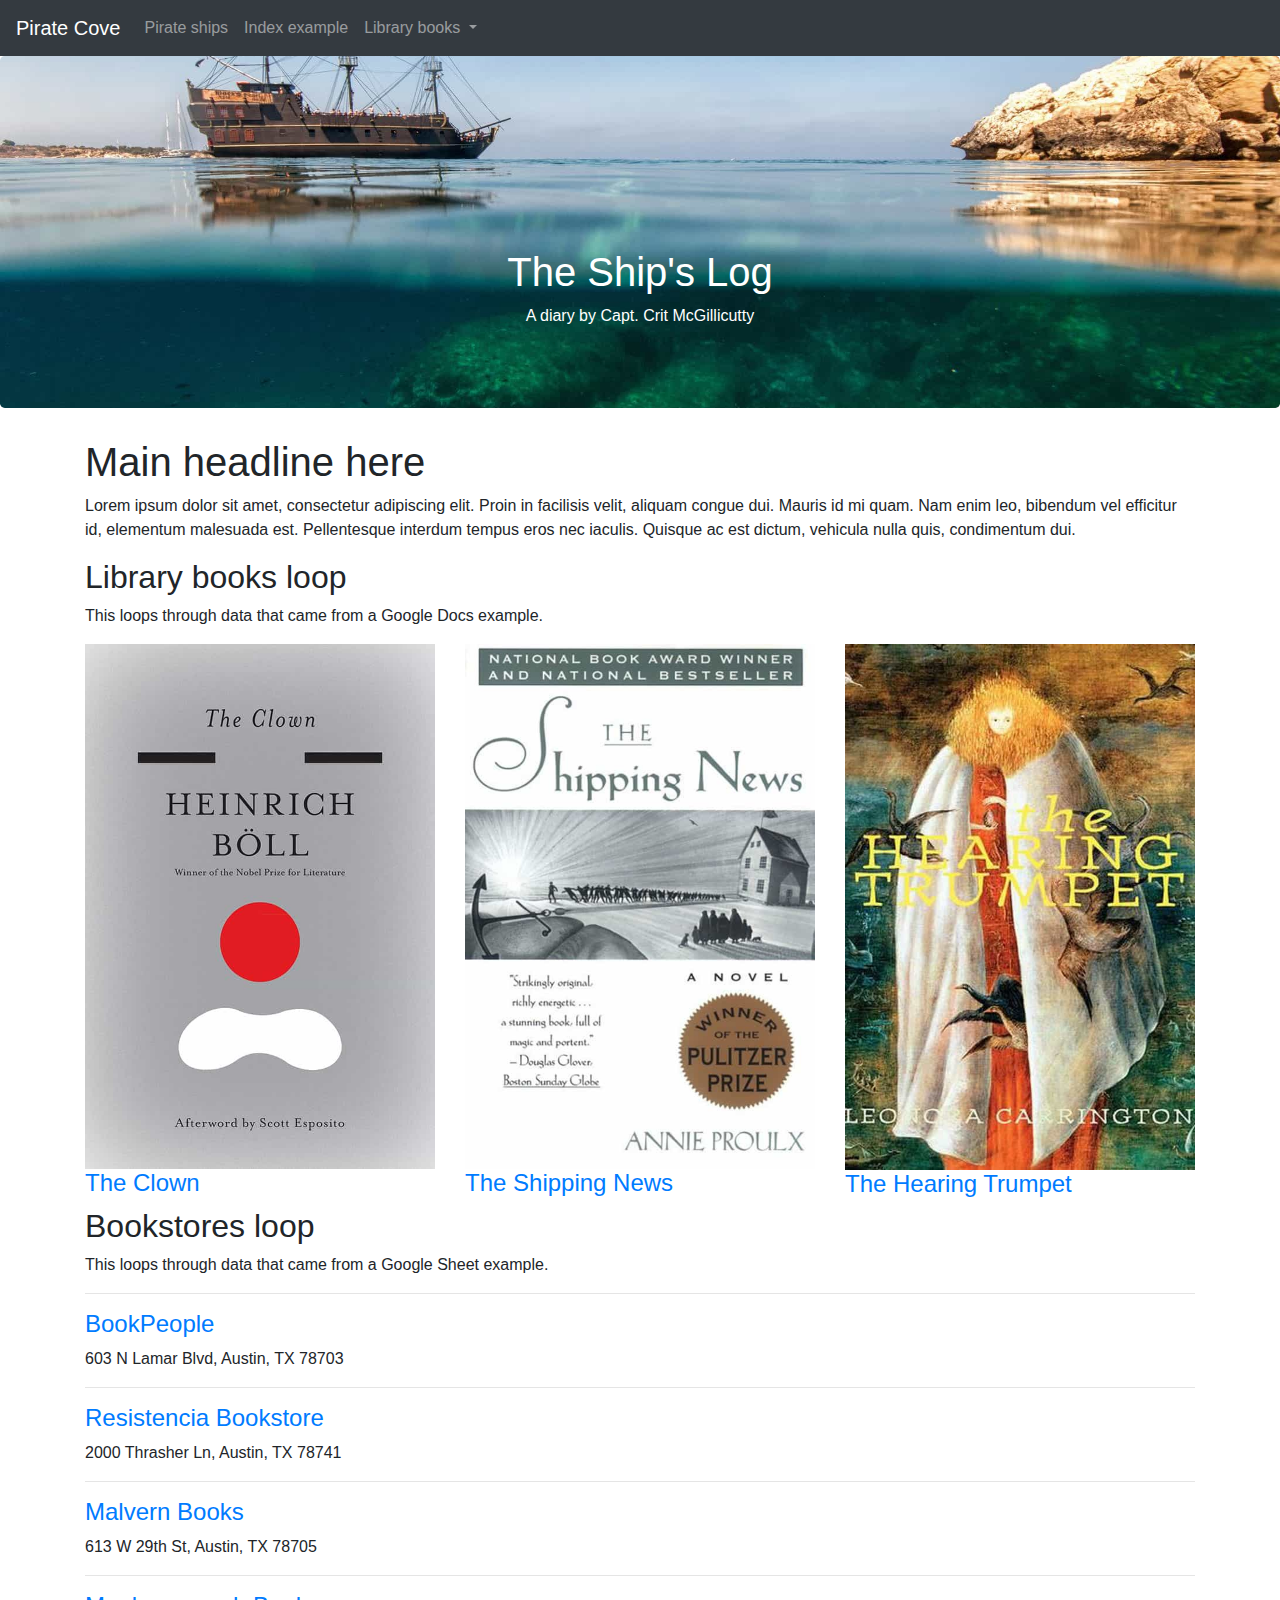
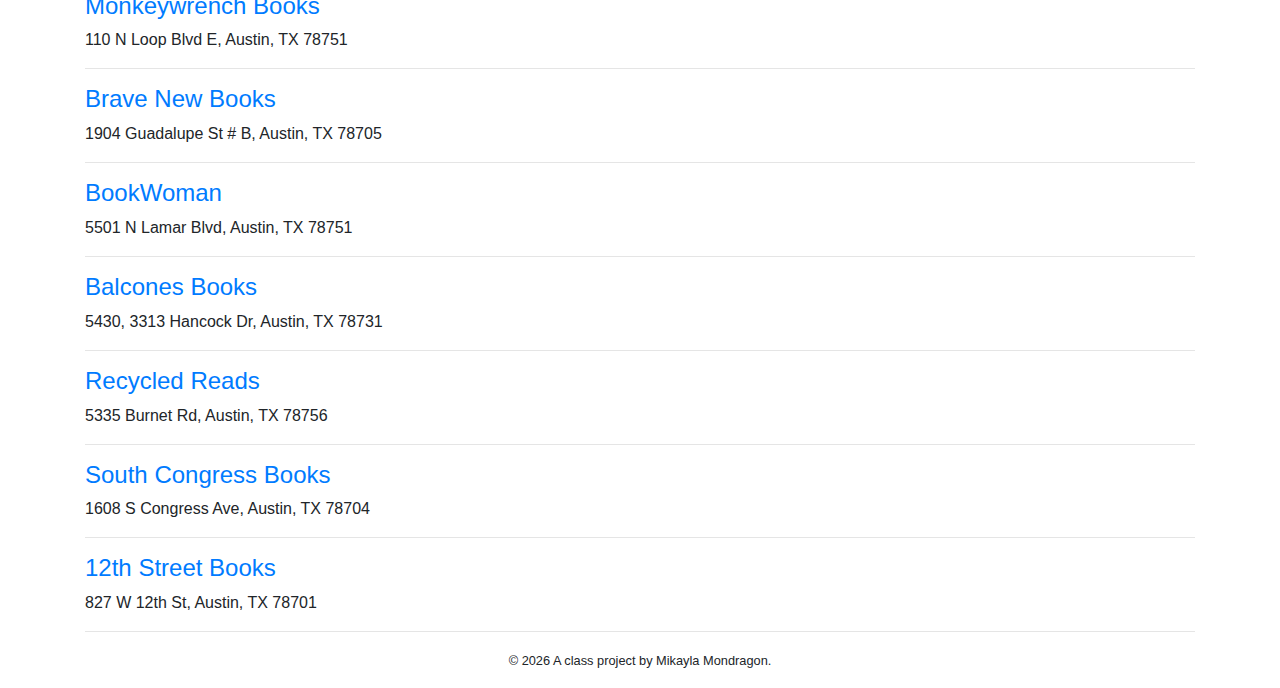
==== commit 1d06f551: "adding blog pages on index" ====
--- a/docs/index-example.html
+++ b/docs/index-example.html
@@ -119,7 +119,7 @@
     <footer>
 <p id="legal" class="center-block text-center">
   <small>&copy; <span class="copyright-year"></span>
-  A class project by First Last.
+  A class project by Mikayla Mondragon.
 </p>
 </footer>
 
--- a/docs/css/main.css
+++ b/docs/css/main.css
@@ -3,5 +3,5 @@
  * Copyright 2011-2021 The Bootstrap Authors
  * Copyright 2011-2021 Twitter, Inc.
  * Licensed under MIT (https://github.com/twbs/bootstrap/blob/main/LICENSE)
- */:root{--blue:#007bff;--indigo:#6610f2;--purple:#6f42c1;--pink:#e83e8c;--red:#dc3545;--orange:#fd7e14;--yellow:#ffc107;--green:#28a745;--teal:#20c997;--cyan:#17a2b8;--white:#fff;--gray:#6c757d;--gray-dark:#343a40;--primary:#007bff;--secondary:#6c757d;--success:#28a745;--info:#17a2b8;--warning:#ffc107;--danger:#dc3545;--light:#f8f9fa;--dark:#343a40;--breakpoint-xs:0;--breakpoint-sm:576px;--breakpoint-md:768px;--breakpoint-lg:992px;--breakpoint-xl:1200px;--font-family-sans-serif:-apple-system,BlinkMacSystemFont,"Segoe UI",Roboto,"Helvetica Neue",Arial,"Noto Sans","Liberation Sans",sans-serif,"Apple Color Emoji","Segoe UI Emoji","Segoe UI Symbol","Noto Color Emoji";--font-family-monospace:SFMono-Regular,Menlo,Monaco,Consolas,"Liberation Mono","Courier New",monospace}*,:after,:before{box-sizing:border-box}html{font-family:sans-serif;line-height:1.15;-webkit-text-size-adjust:100%;-webkit-tap-highlight-color:rgba(0,0,0,0)}article,aside,figcaption,figure,footer,header,hgroup,main,nav,section{display:block}body{margin:0;font-family:-apple-system,BlinkMacSystemFont,Segoe UI,Roboto,Helvetica Neue,Arial,Noto Sans,Liberation Sans,sans-serif,Apple Color Emoji,Segoe UI Emoji,Segoe UI Symbol,Noto Color Emoji;font-size:1rem;font-weight:400;line-height:1.5;color:#212529;text-align:left;background-color:#fff}[tabindex="-1"]:focus:not(:focus-visible){outline:0!important}hr{box-sizing:content-box;height:0;overflow:visible}h1,h2,h3,h4,h5,h6{margin-top:0;margin-bottom:.5rem}p{margin-top:0;margin-bottom:1rem}abbr[data-original-title],abbr[title]{text-decoration:underline;-webkit-text-decoration:underline dotted;-moz-text-decoration:underline dotted;text-decoration:underline dotted;cursor:help;border-bottom:0;-webkit-text-decoration-skip-ink:none;text-decoration-skip-ink:none}address{font-style:normal;line-height:inherit}address,dl,ol,ul{margin-bottom:1rem}dl,ol,ul{margin-top:0}ol ol,ol ul,ul ol,ul ul{margin-bottom:0}dt{font-weight:700}dd{margin-bottom:.5rem;margin-left:0}blockquote{margin:0 0 1rem}b,strong{font-weight:bolder}small{font-size:80%}sub,sup{position:relative;font-size:75%;line-height:0;vertical-align:baseline}sub{bottom:-.25em}sup{top:-.5em}a{color:#007bff;text-decoration:none;background-color:transparent}a:hover{color:#0056b3;text-decoration:underline}a:not([href]):not([class]){color:inherit;text-decoration:none}a:not([href]):not([class]):hover{color:inherit;text-decoration:none}code,kbd,pre,samp{font-family:SFMono-Regular,Menlo,Monaco,Consolas,Liberation Mono,Courier New,monospace;font-size:1em}pre{margin-top:0;margin-bottom:1rem;overflow:auto;-ms-overflow-style:scrollbar}figure{margin:0 0 1rem}img{border-style:none}img,svg{vertical-align:middle}svg{overflow:hidden}table{border-collapse:collapse}caption{padding-top:.75rem;padding-bottom:.75rem;color:#6c757d;text-align:left;caption-side:bottom}th{text-align:inherit;text-align:-webkit-match-parent}label{display:inline-block;margin-bottom:.5rem}button{border-radius:0}button:focus:not(:focus-visible){outline:0}button,input,optgroup,select,textarea{margin:0;font-family:inherit;font-size:inherit;line-height:inherit}button,input{overflow:visible}button,select{text-transform:none}[role=button]{cursor:pointer}select{word-wrap:normal}[type=button],[type=reset],[type=submit],button{-webkit-appearance:button}[type=button]:not(:disabled),[type=reset]:not(:disabled),[type=submit]:not(:disabled),button:not(:disabled){cursor:pointer}[type=button]::-moz-focus-inner,[type=reset]::-moz-focus-inner,[type=submit]::-moz-focus-inner,button::-moz-focus-inner{padding:0;border-style:none}input[type=checkbox],input[type=radio]{box-sizing:border-box;padding:0}textarea{overflow:auto;resize:vertical}fieldset{min-width:0;padding:0;margin:0;border:0}legend{display:block;width:100%;max-width:100%;padding:0;margin-bottom:.5rem;font-size:1.5rem;line-height:inherit;color:inherit;white-space:normal}progress{vertical-align:baseline}[type=number]::-webkit-inner-spin-button,[type=number]::-webkit-outer-spin-button{height:auto}[type=search]{outline-offset:-2px;-webkit-appearance:none}[type=search]::-webkit-search-decoration{-webkit-appearance:none}::-webkit-file-upload-button{font:inherit;-webkit-appearance:button}output{display:inline-block}summary{display:list-item;cursor:pointer}template{display:none}[hidden]{display:none!important}.h1,.h2,.h3,.h4,.h5,.h6,h1,h2,h3,h4,h5,h6{margin-bottom:.5rem;font-weight:500;line-height:1.2}.h1,h1{font-size:2.5rem}.h2,h2{font-size:2rem}.h3,h3{font-size:1.75rem}.h4,h4{font-size:1.5rem}.h5,h5{font-size:1.25rem}.h6,h6{font-size:1rem}.lead{font-size:1.25rem;font-weight:300}.display-1{font-size:6rem}.display-1,.display-2{font-weight:300;line-height:1.2}.display-2{font-size:5.5rem}.display-3{font-size:4.5rem}.display-3,.display-4{font-weight:300;line-height:1.2}.display-4{font-size:3.5rem}hr{margin-top:1rem;margin-bottom:1rem;border:0;border-top:1px solid rgba(0,0,0,.1)}.small,small{font-size:80%;font-weight:400}.mark,mark{padding:.2em;background-color:#fcf8e3}.list-inline,.list-unstyled{padding-left:0;list-style:none}.list-inline-item{display:inline-block}.list-inline-item:not(:last-child){margin-right:.5rem}.initialism{font-size:90%;text-transform:uppercase}.blockquote{margin-bottom:1rem;font-size:1.25rem}.blockquote-footer{display:block;font-size:80%;color:#6c757d}.blockquote-footer:before{content:"\2014\00A0"}.img-fluid,.img-thumbnail{max-width:100%;height:auto}.img-thumbnail{padding:.25rem;background-color:#fff;border:1px solid #dee2e6;border-radius:.25rem}.figure{display:inline-block}.figure-img{margin-bottom:.5rem;line-height:1}.figure-caption{font-size:90%;color:#6c757d}code{font-size:87.5%;color:#e83e8c;word-wrap:break-word}a>code{color:inherit}kbd{padding:.2rem .4rem;font-size:87.5%;color:#fff;background-color:#212529;border-radius:.2rem}kbd kbd{padding:0;font-size:100%;font-weight:700}pre{display:block;font-size:87.5%;color:#212529}pre code{font-size:inherit;color:inherit;word-break:normal}.pre-scrollable{max-height:340px;overflow-y:scroll}.container,.container-fluid,.container-lg,.container-md,.container-sm,.container-xl{width:100%;padding-right:15px;padding-left:15px;margin-right:auto;margin-left:auto}@media (min-width:576px){.container,.container-sm{max-width:540px}}@media (min-width:768px){.container,.container-md,.container-sm{max-width:720px}}@media (min-width:992px){.container,.container-lg,.container-md,.container-sm{max-width:960px}}@media (min-width:1200px){.container,.container-lg,.container-md,.container-sm,.container-xl{max-width:1140px}}.row{display:-webkit-flex;display:-ms-flexbox;display:flex;-webkit-flex-wrap:wrap;-ms-flex-wrap:wrap;flex-wrap:wrap;margin-right:-15px;margin-left:-15px}.no-gutters{margin-right:0;margin-left:0}.no-gutters>.col,.no-gutters>[class*=col-]{padding-right:0;padding-left:0}.col,.col-1,.col-2,.col-3,.col-4,.col-5,.col-6,.col-7,.col-8,.col-9,.col-10,.col-11,.col-12,.col-auto,.col-lg,.col-lg-1,.col-lg-2,.col-lg-3,.col-lg-4,.col-lg-5,.col-lg-6,.col-lg-7,.col-lg-8,.col-lg-9,.col-lg-10,.col-lg-11,.col-lg-12,.col-lg-auto,.col-md,.col-md-1,.col-md-2,.col-md-3,.col-md-4,.col-md-5,.col-md-6,.col-md-7,.col-md-8,.col-md-9,.col-md-10,.col-md-11,.col-md-12,.col-md-auto,.col-sm,.col-sm-1,.col-sm-2,.col-sm-3,.col-sm-4,.col-sm-5,.col-sm-6,.col-sm-7,.col-sm-8,.col-sm-9,.col-sm-10,.col-sm-11,.col-sm-12,.col-sm-auto,.col-xl,.col-xl-1,.col-xl-2,.col-xl-3,.col-xl-4,.col-xl-5,.col-xl-6,.col-xl-7,.col-xl-8,.col-xl-9,.col-xl-10,.col-xl-11,.col-xl-12,.col-xl-auto{position:relative;width:100%;padding-right:15px;padding-left:15px}.col{-webkit-flex-basis:0;-ms-flex-preferred-size:0;flex-basis:0;-webkit-flex-grow:1;-ms-flex-positive:1;flex-grow:1;max-width:100%}.row-cols-1>*{-webkit-flex:0 0 100%;-ms-flex:0 0 100%;flex:0 0 100%;max-width:100%}.row-cols-2>*{-webkit-flex:0 0 50%;-ms-flex:0 0 50%;flex:0 0 50%;max-width:50%}.row-cols-3>*{-webkit-flex:0 0 33.33333%;-ms-flex:0 0 33.33333%;flex:0 0 33.33333%;max-width:33.33333%}.row-cols-4>*{-webkit-flex:0 0 25%;-ms-flex:0 0 25%;flex:0 0 25%;max-width:25%}.row-cols-5>*{-webkit-flex:0 0 20%;-ms-flex:0 0 20%;flex:0 0 20%;max-width:20%}.row-cols-6>*{-webkit-flex:0 0 16.66667%;-ms-flex:0 0 16.66667%;flex:0 0 16.66667%;max-width:16.66667%}.col-auto{-webkit-flex:0 0 auto;-ms-flex:0 0 auto;flex:0 0 auto;width:auto;max-width:100%}.col-1{-webkit-flex:0 0 8.33333%;-ms-flex:0 0 8.33333%;flex:0 0 8.33333%;max-width:8.33333%}.col-2{-webkit-flex:0 0 16.66667%;-ms-flex:0 0 16.66667%;flex:0 0 16.66667%;max-width:16.66667%}.col-3{-webkit-flex:0 0 25%;-ms-flex:0 0 25%;flex:0 0 25%;max-width:25%}.col-4{-webkit-flex:0 0 33.33333%;-ms-flex:0 0 33.33333%;flex:0 0 33.33333%;max-width:33.33333%}.col-5{-webkit-flex:0 0 41.66667%;-ms-flex:0 0 41.66667%;flex:0 0 41.66667%;max-width:41.66667%}.col-6{-webkit-flex:0 0 50%;-ms-flex:0 0 50%;flex:0 0 50%;max-width:50%}.col-7{-webkit-flex:0 0 58.33333%;-ms-flex:0 0 58.33333%;flex:0 0 58.33333%;max-width:58.33333%}.col-8{-webkit-flex:0 0 66.66667%;-ms-flex:0 0 66.66667%;flex:0 0 66.66667%;max-width:66.66667%}.col-9{-webkit-flex:0 0 75%;-ms-flex:0 0 75%;flex:0 0 75%;max-width:75%}.col-10{-webkit-flex:0 0 83.33333%;-ms-flex:0 0 83.33333%;flex:0 0 83.33333%;max-width:83.33333%}.col-11{-webkit-flex:0 0 91.66667%;-ms-flex:0 0 91.66667%;flex:0 0 91.66667%;max-width:91.66667%}.col-12{-webkit-flex:0 0 100%;-ms-flex:0 0 100%;flex:0 0 100%;max-width:100%}.order-first{-webkit-order:-1;-ms-flex-order:-1;order:-1}.order-last{-webkit-order:13;-ms-flex-order:13;order:13}.order-0{-webkit-order:0;-ms-flex-order:0;order:0}.order-1{-webkit-order:1;-ms-flex-order:1;order:1}.order-2{-webkit-order:2;-ms-flex-order:2;order:2}.order-3{-webkit-order:3;-ms-flex-order:3;order:3}.order-4{-webkit-order:4;-ms-flex-order:4;order:4}.order-5{-webkit-order:5;-ms-flex-order:5;order:5}.order-6{-webkit-order:6;-ms-flex-order:6;order:6}.order-7{-webkit-order:7;-ms-flex-order:7;order:7}.order-8{-webkit-order:8;-ms-flex-order:8;order:8}.order-9{-webkit-order:9;-ms-flex-order:9;order:9}.order-10{-webkit-order:10;-ms-flex-order:10;order:10}.order-11{-webkit-order:11;-ms-flex-order:11;order:11}.order-12{-webkit-order:12;-ms-flex-order:12;order:12}.offset-1{margin-left:8.33333%}.offset-2{margin-left:16.66667%}.offset-3{margin-left:25%}.offset-4{margin-left:33.33333%}.offset-5{margin-left:41.66667%}.offset-6{margin-left:50%}.offset-7{margin-left:58.33333%}.offset-8{margin-left:66.66667%}.offset-9{margin-left:75%}.offset-10{margin-left:83.33333%}.offset-11{margin-left:91.66667%}@media (min-width:576px){.col-sm{-webkit-flex-basis:0;-ms-flex-preferred-size:0;flex-basis:0;-webkit-flex-grow:1;-ms-flex-positive:1;flex-grow:1;max-width:100%}.row-cols-sm-1>*{-webkit-flex:0 0 100%;-ms-flex:0 0 100%;flex:0 0 100%;max-width:100%}.row-cols-sm-2>*{-webkit-flex:0 0 50%;-ms-flex:0 0 50%;flex:0 0 50%;max-width:50%}.row-cols-sm-3>*{-webkit-flex:0 0 33.33333%;-ms-flex:0 0 33.33333%;flex:0 0 33.33333%;max-width:33.33333%}.row-cols-sm-4>*{-webkit-flex:0 0 25%;-ms-flex:0 0 25%;flex:0 0 25%;max-width:25%}.row-cols-sm-5>*{-webkit-flex:0 0 20%;-ms-flex:0 0 20%;flex:0 0 20%;max-width:20%}.row-cols-sm-6>*{-webkit-flex:0 0 16.66667%;-ms-flex:0 0 16.66667%;flex:0 0 16.66667%;max-width:16.66667%}.col-sm-auto{-webkit-flex:0 0 auto;-ms-flex:0 0 auto;flex:0 0 auto;width:auto;max-width:100%}.col-sm-1{-webkit-flex:0 0 8.33333%;-ms-flex:0 0 8.33333%;flex:0 0 8.33333%;max-width:8.33333%}.col-sm-2{-webkit-flex:0 0 16.66667%;-ms-flex:0 0 16.66667%;flex:0 0 16.66667%;max-width:16.66667%}.col-sm-3{-webkit-flex:0 0 25%;-ms-flex:0 0 25%;flex:0 0 25%;max-width:25%}.col-sm-4{-webkit-flex:0 0 33.33333%;-ms-flex:0 0 33.33333%;flex:0 0 33.33333%;max-width:33.33333%}.col-sm-5{-webkit-flex:0 0 41.66667%;-ms-flex:0 0 41.66667%;flex:0 0 41.66667%;max-width:41.66667%}.col-sm-6{-webkit-flex:0 0 50%;-ms-flex:0 0 50%;flex:0 0 50%;max-width:50%}.col-sm-7{-webkit-flex:0 0 58.33333%;-ms-flex:0 0 58.33333%;flex:0 0 58.33333%;max-width:58.33333%}.col-sm-8{-webkit-flex:0 0 66.66667%;-ms-flex:0 0 66.66667%;flex:0 0 66.66667%;max-width:66.66667%}.col-sm-9{-webkit-flex:0 0 75%;-ms-flex:0 0 75%;flex:0 0 75%;max-width:75%}.col-sm-10{-webkit-flex:0 0 83.33333%;-ms-flex:0 0 83.33333%;flex:0 0 83.33333%;max-width:83.33333%}.col-sm-11{-webkit-flex:0 0 91.66667%;-ms-flex:0 0 91.66667%;flex:0 0 91.66667%;max-width:91.66667%}.col-sm-12{-webkit-flex:0 0 100%;-ms-flex:0 0 100%;flex:0 0 100%;max-width:100%}.order-sm-first{-webkit-order:-1;-ms-flex-order:-1;order:-1}.order-sm-last{-webkit-order:13;-ms-flex-order:13;order:13}.order-sm-0{-webkit-order:0;-ms-flex-order:0;order:0}.order-sm-1{-webkit-order:1;-ms-flex-order:1;order:1}.order-sm-2{-webkit-order:2;-ms-flex-order:2;order:2}.order-sm-3{-webkit-order:3;-ms-flex-order:3;order:3}.order-sm-4{-webkit-order:4;-ms-flex-order:4;order:4}.order-sm-5{-webkit-order:5;-ms-flex-order:5;order:5}.order-sm-6{-webkit-order:6;-ms-flex-order:6;order:6}.order-sm-7{-webkit-order:7;-ms-flex-order:7;order:7}.order-sm-8{-webkit-order:8;-ms-flex-order:8;order:8}.order-sm-9{-webkit-order:9;-ms-flex-order:9;order:9}.order-sm-10{-webkit-order:10;-ms-flex-order:10;order:10}.order-sm-11{-webkit-order:11;-ms-flex-order:11;order:11}.order-sm-12{-webkit-order:12;-ms-flex-order:12;order:12}.offset-sm-0{margin-left:0}.offset-sm-1{margin-left:8.33333%}.offset-sm-2{margin-left:16.66667%}.offset-sm-3{margin-left:25%}.offset-sm-4{margin-left:33.33333%}.offset-sm-5{margin-left:41.66667%}.offset-sm-6{margin-left:50%}.offset-sm-7{margin-left:58.33333%}.offset-sm-8{margin-left:66.66667%}.offset-sm-9{margin-left:75%}.offset-sm-10{margin-left:83.33333%}.offset-sm-11{margin-left:91.66667%}}@media (min-width:768px){.col-md{-webkit-flex-basis:0;-ms-flex-preferred-size:0;flex-basis:0;-webkit-flex-grow:1;-ms-flex-positive:1;flex-grow:1;max-width:100%}.row-cols-md-1>*{-webkit-flex:0 0 100%;-ms-flex:0 0 100%;flex:0 0 100%;max-width:100%}.row-cols-md-2>*{-webkit-flex:0 0 50%;-ms-flex:0 0 50%;flex:0 0 50%;max-width:50%}.row-cols-md-3>*{-webkit-flex:0 0 33.33333%;-ms-flex:0 0 33.33333%;flex:0 0 33.33333%;max-width:33.33333%}.row-cols-md-4>*{-webkit-flex:0 0 25%;-ms-flex:0 0 25%;flex:0 0 25%;max-width:25%}.row-cols-md-5>*{-webkit-flex:0 0 20%;-ms-flex:0 0 20%;flex:0 0 20%;max-width:20%}.row-cols-md-6>*{-webkit-flex:0 0 16.66667%;-ms-flex:0 0 16.66667%;flex:0 0 16.66667%;max-width:16.66667%}.col-md-auto{-webkit-flex:0 0 auto;-ms-flex:0 0 auto;flex:0 0 auto;width:auto;max-width:100%}.col-md-1{-webkit-flex:0 0 8.33333%;-ms-flex:0 0 8.33333%;flex:0 0 8.33333%;max-width:8.33333%}.col-md-2{-webkit-flex:0 0 16.66667%;-ms-flex:0 0 16.66667%;flex:0 0 16.66667%;max-width:16.66667%}.col-md-3{-webkit-flex:0 0 25%;-ms-flex:0 0 25%;flex:0 0 25%;max-width:25%}.col-md-4{-webkit-flex:0 0 33.33333%;-ms-flex:0 0 33.33333%;flex:0 0 33.33333%;max-width:33.33333%}.col-md-5{-webkit-flex:0 0 41.66667%;-ms-flex:0 0 41.66667%;flex:0 0 41.66667%;max-width:41.66667%}.col-md-6{-webkit-flex:0 0 50%;-ms-flex:0 0 50%;flex:0 0 50%;max-width:50%}.col-md-7{-webkit-flex:0 0 58.33333%;-ms-flex:0 0 58.33333%;flex:0 0 58.33333%;max-width:58.33333%}.col-md-8{-webkit-flex:0 0 66.66667%;-ms-flex:0 0 66.66667%;flex:0 0 66.66667%;max-width:66.66667%}.col-md-9{-webkit-flex:0 0 75%;-ms-flex:0 0 75%;flex:0 0 75%;max-width:75%}.col-md-10{-webkit-flex:0 0 83.33333%;-ms-flex:0 0 83.33333%;flex:0 0 83.33333%;max-width:83.33333%}.col-md-11{-webkit-flex:0 0 91.66667%;-ms-flex:0 0 91.66667%;flex:0 0 91.66667%;max-width:91.66667%}.col-md-12{-webkit-flex:0 0 100%;-ms-flex:0 0 100%;flex:0 0 100%;max-width:100%}.order-md-first{-webkit-order:-1;-ms-flex-order:-1;order:-1}.order-md-last{-webkit-order:13;-ms-flex-order:13;order:13}.order-md-0{-webkit-order:0;-ms-flex-order:0;order:0}.order-md-1{-webkit-order:1;-ms-flex-order:1;order:1}.order-md-2{-webkit-order:2;-ms-flex-order:2;order:2}.order-md-3{-webkit-order:3;-ms-flex-order:3;order:3}.order-md-4{-webkit-order:4;-ms-flex-order:4;order:4}.order-md-5{-webkit-order:5;-ms-flex-order:5;order:5}.order-md-6{-webkit-order:6;-ms-flex-order:6;order:6}.order-md-7{-webkit-order:7;-ms-flex-order:7;order:7}.order-md-8{-webkit-order:8;-ms-flex-order:8;order:8}.order-md-9{-webkit-order:9;-ms-flex-order:9;order:9}.order-md-10{-webkit-order:10;-ms-flex-order:10;order:10}.order-md-11{-webkit-order:11;-ms-flex-order:11;order:11}.order-md-12{-webkit-order:12;-ms-flex-order:12;order:12}.offset-md-0{margin-left:0}.offset-md-1{margin-left:8.33333%}.offset-md-2{margin-left:16.66667%}.offset-md-3{margin-left:25%}.offset-md-4{margin-left:33.33333%}.offset-md-5{margin-left:41.66667%}.offset-md-6{margin-left:50%}.offset-md-7{margin-left:58.33333%}.offset-md-8{margin-left:66.66667%}.offset-md-9{margin-left:75%}.offset-md-10{margin-left:83.33333%}.offset-md-11{margin-left:91.66667%}}@media (min-width:992px){.col-lg{-webkit-flex-basis:0;-ms-flex-preferred-size:0;flex-basis:0;-webkit-flex-grow:1;-ms-flex-positive:1;flex-grow:1;max-width:100%}.row-cols-lg-1>*{-webkit-flex:0 0 100%;-ms-flex:0 0 100%;flex:0 0 100%;max-width:100%}.row-cols-lg-2>*{-webkit-flex:0 0 50%;-ms-flex:0 0 50%;flex:0 0 50%;max-width:50%}.row-cols-lg-3>*{-webkit-flex:0 0 33.33333%;-ms-flex:0 0 33.33333%;flex:0 0 33.33333%;max-width:33.33333%}.row-cols-lg-4>*{-webkit-flex:0 0 25%;-ms-flex:0 0 25%;flex:0 0 25%;max-width:25%}.row-cols-lg-5>*{-webkit-flex:0 0 20%;-ms-flex:0 0 20%;flex:0 0 20%;max-width:20%}.row-cols-lg-6>*{-webkit-flex:0 0 16.66667%;-ms-flex:0 0 16.66667%;flex:0 0 16.66667%;max-width:16.66667%}.col-lg-auto{-webkit-flex:0 0 auto;-ms-flex:0 0 auto;flex:0 0 auto;width:auto;max-width:100%}.col-lg-1{-webkit-flex:0 0 8.33333%;-ms-flex:0 0 8.33333%;flex:0 0 8.33333%;max-width:8.33333%}.col-lg-2{-webkit-flex:0 0 16.66667%;-ms-flex:0 0 16.66667%;flex:0 0 16.66667%;max-width:16.66667%}.col-lg-3{-webkit-flex:0 0 25%;-ms-flex:0 0 25%;flex:0 0 25%;max-width:25%}.col-lg-4{-webkit-flex:0 0 33.33333%;-ms-flex:0 0 33.33333%;flex:0 0 33.33333%;max-width:33.33333%}.col-lg-5{-webkit-flex:0 0 41.66667%;-ms-flex:0 0 41.66667%;flex:0 0 41.66667%;max-width:41.66667%}.col-lg-6{-webkit-flex:0 0 50%;-ms-flex:0 0 50%;flex:0 0 50%;max-width:50%}.col-lg-7{-webkit-flex:0 0 58.33333%;-ms-flex:0 0 58.33333%;flex:0 0 58.33333%;max-width:58.33333%}.col-lg-8{-webkit-flex:0 0 66.66667%;-ms-flex:0 0 66.66667%;flex:0 0 66.66667%;max-width:66.66667%}.col-lg-9{-webkit-flex:0 0 75%;-ms-flex:0 0 75%;flex:0 0 75%;max-width:75%}.col-lg-10{-webkit-flex:0 0 83.33333%;-ms-flex:0 0 83.33333%;flex:0 0 83.33333%;max-width:83.33333%}.col-lg-11{-webkit-flex:0 0 91.66667%;-ms-flex:0 0 91.66667%;flex:0 0 91.66667%;max-width:91.66667%}.col-lg-12{-webkit-flex:0 0 100%;-ms-flex:0 0 100%;flex:0 0 100%;max-width:100%}.order-lg-first{-webkit-order:-1;-ms-flex-order:-1;order:-1}.order-lg-last{-webkit-order:13;-ms-flex-order:13;order:13}.order-lg-0{-webkit-order:0;-ms-flex-order:0;order:0}.order-lg-1{-webkit-order:1;-ms-flex-order:1;order:1}.order-lg-2{-webkit-order:2;-ms-flex-order:2;order:2}.order-lg-3{-webkit-order:3;-ms-flex-order:3;order:3}.order-lg-4{-webkit-order:4;-ms-flex-order:4;order:4}.order-lg-5{-webkit-order:5;-ms-flex-order:5;order:5}.order-lg-6{-webkit-order:6;-ms-flex-order:6;order:6}.order-lg-7{-webkit-order:7;-ms-flex-order:7;order:7}.order-lg-8{-webkit-order:8;-ms-flex-order:8;order:8}.order-lg-9{-webkit-order:9;-ms-flex-order:9;order:9}.order-lg-10{-webkit-order:10;-ms-flex-order:10;order:10}.order-lg-11{-webkit-order:11;-ms-flex-order:11;order:11}.order-lg-12{-webkit-order:12;-ms-flex-order:12;order:12}.offset-lg-0{margin-left:0}.offset-lg-1{margin-left:8.33333%}.offset-lg-2{margin-left:16.66667%}.offset-lg-3{margin-left:25%}.offset-lg-4{margin-left:33.33333%}.offset-lg-5{margin-left:41.66667%}.offset-lg-6{margin-left:50%}.offset-lg-7{margin-left:58.33333%}.offset-lg-8{margin-left:66.66667%}.offset-lg-9{margin-left:75%}.offset-lg-10{margin-left:83.33333%}.offset-lg-11{margin-left:91.66667%}}@media (min-width:1200px){.col-xl{-webkit-flex-basis:0;-ms-flex-preferred-size:0;flex-basis:0;-webkit-flex-grow:1;-ms-flex-positive:1;flex-grow:1;max-width:100%}.row-cols-xl-1>*{-webkit-flex:0 0 100%;-ms-flex:0 0 100%;flex:0 0 100%;max-width:100%}.row-cols-xl-2>*{-webkit-flex:0 0 50%;-ms-flex:0 0 50%;flex:0 0 50%;max-width:50%}.row-cols-xl-3>*{-webkit-flex:0 0 33.33333%;-ms-flex:0 0 33.33333%;flex:0 0 33.33333%;max-width:33.33333%}.row-cols-xl-4>*{-webkit-flex:0 0 25%;-ms-flex:0 0 25%;flex:0 0 25%;max-width:25%}.row-cols-xl-5>*{-webkit-flex:0 0 20%;-ms-flex:0 0 20%;flex:0 0 20%;max-width:20%}.row-cols-xl-6>*{-webkit-flex:0 0 16.66667%;-ms-flex:0 0 16.66667%;flex:0 0 16.66667%;max-width:16.66667%}.col-xl-auto{-webkit-flex:0 0 auto;-ms-flex:0 0 auto;flex:0 0 auto;width:auto;max-width:100%}.col-xl-1{-webkit-flex:0 0 8.33333%;-ms-flex:0 0 8.33333%;flex:0 0 8.33333%;max-width:8.33333%}.col-xl-2{-webkit-flex:0 0 16.66667%;-ms-flex:0 0 16.66667%;flex:0 0 16.66667%;max-width:16.66667%}.col-xl-3{-webkit-flex:0 0 25%;-ms-flex:0 0 25%;flex:0 0 25%;max-width:25%}.col-xl-4{-webkit-flex:0 0 33.33333%;-ms-flex:0 0 33.33333%;flex:0 0 33.33333%;max-width:33.33333%}.col-xl-5{-webkit-flex:0 0 41.66667%;-ms-flex:0 0 41.66667%;flex:0 0 41.66667%;max-width:41.66667%}.col-xl-6{-webkit-flex:0 0 50%;-ms-flex:0 0 50%;flex:0 0 50%;max-width:50%}.col-xl-7{-webkit-flex:0 0 58.33333%;-ms-flex:0 0 58.33333%;flex:0 0 58.33333%;max-width:58.33333%}.col-xl-8{-webkit-flex:0 0 66.66667%;-ms-flex:0 0 66.66667%;flex:0 0 66.66667%;max-width:66.66667%}.col-xl-9{-webkit-flex:0 0 75%;-ms-flex:0 0 75%;flex:0 0 75%;max-width:75%}.col-xl-10{-webkit-flex:0 0 83.33333%;-ms-flex:0 0 83.33333%;flex:0 0 83.33333%;max-width:83.33333%}.col-xl-11{-webkit-flex:0 0 91.66667%;-ms-flex:0 0 91.66667%;flex:0 0 91.66667%;max-width:91.66667%}.col-xl-12{-webkit-flex:0 0 100%;-ms-flex:0 0 100%;flex:0 0 100%;max-width:100%}.order-xl-first{-webkit-order:-1;-ms-flex-order:-1;order:-1}.order-xl-last{-webkit-order:13;-ms-flex-order:13;order:13}.order-xl-0{-webkit-order:0;-ms-flex-order:0;order:0}.order-xl-1{-webkit-order:1;-ms-flex-order:1;order:1}.order-xl-2{-webkit-order:2;-ms-flex-order:2;order:2}.order-xl-3{-webkit-order:3;-ms-flex-order:3;order:3}.order-xl-4{-webkit-order:4;-ms-flex-order:4;order:4}.order-xl-5{-webkit-order:5;-ms-flex-order:5;order:5}.order-xl-6{-webkit-order:6;-ms-flex-order:6;order:6}.order-xl-7{-webkit-order:7;-ms-flex-order:7;order:7}.order-xl-8{-webkit-order:8;-ms-flex-order:8;order:8}.order-xl-9{-webkit-order:9;-ms-flex-order:9;order:9}.order-xl-10{-webkit-order:10;-ms-flex-order:10;order:10}.order-xl-11{-webkit-order:11;-ms-flex-order:11;order:11}.order-xl-12{-webkit-order:12;-ms-flex-order:12;order:12}.offset-xl-0{margin-left:0}.offset-xl-1{margin-left:8.33333%}.offset-xl-2{margin-left:16.66667%}.offset-xl-3{margin-left:25%}.offset-xl-4{margin-left:33.33333%}.offset-xl-5{margin-left:41.66667%}.offset-xl-6{margin-left:50%}.offset-xl-7{margin-left:58.33333%}.offset-xl-8{margin-left:66.66667%}.offset-xl-9{margin-left:75%}.offset-xl-10{margin-left:83.33333%}.offset-xl-11{margin-left:91.66667%}}.table{width:100%;margin-bottom:1rem;color:#212529}.table td,.table th{padding:.75rem;vertical-align:top;border-top:1px solid #dee2e6}.table thead th{vertical-align:bottom;border-bottom:2px solid #dee2e6}.table tbody+tbody{border-top:2px solid #dee2e6}.table-sm td,.table-sm th{padding:.3rem}.table-bordered,.table-bordered td,.table-bordered th{border:1px solid #dee2e6}.table-bordered thead td,.table-bordered thead th{border-bottom-width:2px}.table-borderless tbody+tbody,.table-borderless td,.table-borderless th,.table-borderless thead th{border:0}.table-striped tbody tr:nth-of-type(odd){background-color:rgba(0,0,0,.05)}.table-hover tbody tr:hover{color:#212529;background-color:rgba(0,0,0,.075)}.table-primary,.table-primary>td,.table-primary>th{background-color:#b8daff}.table-primary tbody+tbody,.table-primary td,.table-primary th,.table-primary thead th{border-color:#7abaff}.table-hover .table-primary:hover{background-color:#9fcdff}.table-hover .table-primary:hover>td,.table-hover .table-primary:hover>th{background-color:#9fcdff}.table-secondary,.table-secondary>td,.table-secondary>th{background-color:#d6d8db}.table-secondary tbody+tbody,.table-secondary td,.table-secondary th,.table-secondary thead th{border-color:#b3b7bb}.table-hover .table-secondary:hover{background-color:#c8cbcf}.table-hover .table-secondary:hover>td,.table-hover .table-secondary:hover>th{background-color:#c8cbcf}.table-success,.table-success>td,.table-success>th{background-color:#c3e6cb}.table-success tbody+tbody,.table-success td,.table-success th,.table-success thead th{border-color:#8fd19e}.table-hover .table-success:hover{background-color:#b1dfbb}.table-hover .table-success:hover>td,.table-hover .table-success:hover>th{background-color:#b1dfbb}.table-info,.table-info>td,.table-info>th{background-color:#bee5eb}.table-info tbody+tbody,.table-info td,.table-info th,.table-info thead th{border-color:#86cfda}.table-hover .table-info:hover{background-color:#abdde5}.table-hover .table-info:hover>td,.table-hover .table-info:hover>th{background-color:#abdde5}.table-warning,.table-warning>td,.table-warning>th{background-color:#ffeeba}.table-warning tbody+tbody,.table-warning td,.table-warning th,.table-warning thead th{border-color:#ffdf7e}.table-hover .table-warning:hover{background-color:#ffe8a1}.table-hover .table-warning:hover>td,.table-hover .table-warning:hover>th{background-color:#ffe8a1}.table-danger,.table-danger>td,.table-danger>th{background-color:#f5c6cb}.table-danger tbody+tbody,.table-danger td,.table-danger th,.table-danger thead th{border-color:#ed969e}.table-hover .table-danger:hover{background-color:#f1b0b7}.table-hover .table-danger:hover>td,.table-hover .table-danger:hover>th{background-color:#f1b0b7}.table-light,.table-light>td,.table-light>th{background-color:#fdfdfe}.table-light tbody+tbody,.table-light td,.table-light th,.table-light thead th{border-color:#fbfcfc}.table-hover .table-light:hover{background-color:#ececf6}.table-hover .table-light:hover>td,.table-hover .table-light:hover>th{background-color:#ececf6}.table-dark,.table-dark>td,.table-dark>th{background-color:#c6c8ca}.table-dark tbody+tbody,.table-dark td,.table-dark th,.table-dark thead th{border-color:#95999c}.table-hover .table-dark:hover{background-color:#b9bbbe}.table-hover .table-dark:hover>td,.table-hover .table-dark:hover>th{background-color:#b9bbbe}.table-active,.table-active>td,.table-active>th{background-color:rgba(0,0,0,.075)}.table-hover .table-active:hover{background-color:rgba(0,0,0,.075)}.table-hover .table-active:hover>td,.table-hover .table-active:hover>th{background-color:rgba(0,0,0,.075)}.table .thead-dark th{color:#fff;background-color:#343a40;border-color:#454d55}.table .thead-light th{color:#495057;background-color:#e9ecef;border-color:#dee2e6}.table-dark{color:#fff;background-color:#343a40}.table-dark td,.table-dark th,.table-dark thead th{border-color:#454d55}.table-dark.table-bordered{border:0}.table-dark.table-striped tbody tr:nth-of-type(odd){background-color:hsla(0,0%,100%,.05)}.table-dark.table-hover tbody tr:hover{color:#fff;background-color:hsla(0,0%,100%,.075)}@media (max-width:575.98px){.table-responsive-sm{display:block;width:100%;overflow-x:auto;-webkit-overflow-scrolling:touch}.table-responsive-sm>.table-bordered{border:0}}@media (max-width:767.98px){.table-responsive-md{display:block;width:100%;overflow-x:auto;-webkit-overflow-scrolling:touch}.table-responsive-md>.table-bordered{border:0}}@media (max-width:991.98px){.table-responsive-lg{display:block;width:100%;overflow-x:auto;-webkit-overflow-scrolling:touch}.table-responsive-lg>.table-bordered{border:0}}@media (max-width:1199.98px){.table-responsive-xl{display:block;width:100%;overflow-x:auto;-webkit-overflow-scrolling:touch}.table-responsive-xl>.table-bordered{border:0}}.table-responsive{display:block;width:100%;overflow-x:auto;-webkit-overflow-scrolling:touch}.table-responsive>.table-bordered{border:0}.form-control{display:block;width:100%;height:calc(1.5em + .75rem + 2px);padding:.375rem .75rem;font-size:1rem;font-weight:400;line-height:1.5;color:#495057;background-color:#fff;background-clip:padding-box;border:1px solid #ced4da;border-radius:.25rem;transition:border-color .15s ease-in-out,box-shadow .15s ease-in-out}@media (prefers-reduced-motion:reduce){.form-control{transition:none}}.form-control::-ms-expand{background-color:transparent;border:0}.form-control:-moz-focusring{color:transparent;text-shadow:0 0 0 #495057}.form-control:focus{color:#495057;background-color:#fff;border-color:#80bdff;outline:0;box-shadow:0 0 0 .2rem rgba(0,123,255,.25)}.form-control::-webkit-input-placeholder{color:#6c757d;opacity:1}.form-control::-moz-placeholder{color:#6c757d;opacity:1}.form-control:-ms-input-placeholder{color:#6c757d;opacity:1}.form-control::-ms-input-placeholder{color:#6c757d;opacity:1}.form-control::placeholder{color:#6c757d;opacity:1}.form-control:disabled,.form-control[readonly]{background-color:#e9ecef;opacity:1}input[type=date].form-control,input[type=datetime-local].form-control,input[type=month].form-control,input[type=time].form-control{-webkit-appearance:none;-moz-appearance:none;appearance:none}select.form-control:focus::-ms-value{color:#495057;background-color:#fff}.form-control-file,.form-control-range{display:block;width:100%}.col-form-label{padding-top:calc(.375rem + 1px);padding-bottom:calc(.375rem + 1px);margin-bottom:0;font-size:inherit;line-height:1.5}.col-form-label-lg{padding-top:calc(.5rem + 1px);padding-bottom:calc(.5rem + 1px);font-size:1.25rem;line-height:1.5}.col-form-label-sm{padding-top:calc(.25rem + 1px);padding-bottom:calc(.25rem + 1px);font-size:.875rem;line-height:1.5}.form-control-plaintext{display:block;width:100%;padding:.375rem 0;margin-bottom:0;font-size:1rem;line-height:1.5;color:#212529;background-color:transparent;border:solid transparent;border-width:1px 0}.form-control-plaintext.form-control-lg,.form-control-plaintext.form-control-sm{padding-right:0;padding-left:0}.form-control-sm{height:calc(1.5em + .5rem + 2px);padding:.25rem .5rem;font-size:.875rem;line-height:1.5;border-radius:.2rem}.form-control-lg{height:calc(1.5em + 1rem + 2px);padding:.5rem 1rem;font-size:1.25rem;line-height:1.5;border-radius:.3rem}select.form-control[multiple],select.form-control[size]{height:auto}textarea.form-control{height:auto}.form-group{margin-bottom:1rem}.form-text{display:block;margin-top:.25rem}.form-row{display:-webkit-flex;display:-ms-flexbox;display:flex;-webkit-flex-wrap:wrap;-ms-flex-wrap:wrap;flex-wrap:wrap;margin-right:-5px;margin-left:-5px}.form-row>.col,.form-row>[class*=col-]{padding-right:5px;padding-left:5px}.form-check{position:relative;display:block;padding-left:1.25rem}.form-check-input{position:absolute;margin-top:.3rem;margin-left:-1.25rem}.form-check-input:disabled~.form-check-label,.form-check-input[disabled]~.form-check-label{color:#6c757d}.form-check-label{margin-bottom:0}.form-check-inline{display:-webkit-inline-flex;display:-ms-inline-flexbox;display:inline-flex;-webkit-align-items:center;-ms-flex-align:center;align-items:center;padding-left:0;margin-right:.75rem}.form-check-inline .form-check-input{position:static;margin-top:0;margin-right:.3125rem;margin-left:0}.valid-feedback{display:none;width:100%;margin-top:.25rem;font-size:80%;color:#28a745}.valid-tooltip{position:absolute;top:100%;left:0;z-index:5;display:none;max-width:100%;padding:.25rem .5rem;margin-top:.1rem;font-size:.875rem;line-height:1.5;color:#fff;background-color:rgba(40,167,69,.9);border-radius:.25rem}.form-row>.col>.valid-tooltip,.form-row>[class*=col-]>.valid-tooltip{left:5px}.is-valid~.valid-feedback,.is-valid~.valid-tooltip,.was-validated :valid~.valid-feedback,.was-validated :valid~.valid-tooltip{display:block}.form-control.is-valid,.was-validated .form-control:valid{border-color:#28a745;padding-right:calc(1.5em + .75rem);background-image:url("data:image/svg+xml;charset=utf-8,%3Csvg xmlns='http://www.w3.org/2000/svg' width='8' height='8'%3E%3Cpath fill='%2328a745' d='M2.3 6.73L.6 4.53c-.4-1.04.46-1.4 1.1-.8l1.1 1.4 3.4-3.8c.6-.63 1.6-.27 1.2.7l-4 4.6c-.43.5-.8.4-1.1.1z'/%3E%3C/svg%3E");background-repeat:no-repeat;background-position:right calc(.375em + .1875rem) center;background-size:calc(.75em + .375rem) calc(.75em + .375rem)}.form-control.is-valid:focus,.was-validated .form-control:valid:focus{border-color:#28a745;box-shadow:0 0 0 .2rem rgba(40,167,69,.25)}.was-validated textarea.form-control:valid,textarea.form-control.is-valid{padding-right:calc(1.5em + .75rem);background-position:top calc(.375em + .1875rem) right calc(.375em + .1875rem)}.custom-select.is-valid,.was-validated .custom-select:valid{border-color:#28a745;padding-right:calc(.75em + 2.3125rem);background:url("data:image/svg+xml;charset=utf-8,%3Csvg xmlns='http://www.w3.org/2000/svg' width='4' height='5'%3E%3Cpath fill='%23343a40' d='M2 0L0 2h4zm0 5L0 3h4z'/%3E%3C/svg%3E") right .75rem center/8px 10px no-repeat,#fff url("data:image/svg+xml;charset=utf-8,%3Csvg xmlns='http://www.w3.org/2000/svg' width='8' height='8'%3E%3Cpath fill='%2328a745' d='M2.3 6.73L.6 4.53c-.4-1.04.46-1.4 1.1-.8l1.1 1.4 3.4-3.8c.6-.63 1.6-.27 1.2.7l-4 4.6c-.43.5-.8.4-1.1.1z'/%3E%3C/svg%3E") center right 1.75rem/calc(.75em + .375rem) calc(.75em + .375rem) no-repeat}.custom-select.is-valid:focus,.was-validated .custom-select:valid:focus{border-color:#28a745;box-shadow:0 0 0 .2rem rgba(40,167,69,.25)}.form-check-input.is-valid~.form-check-label,.was-validated .form-check-input:valid~.form-check-label{color:#28a745}.form-check-input.is-valid~.valid-feedback,.form-check-input.is-valid~.valid-tooltip,.was-validated .form-check-input:valid~.valid-feedback,.was-validated .form-check-input:valid~.valid-tooltip{display:block}.custom-control-input.is-valid~.custom-control-label,.was-validated .custom-control-input:valid~.custom-control-label{color:#28a745}.custom-control-input.is-valid~.custom-control-label:before,.was-validated .custom-control-input:valid~.custom-control-label:before{border-color:#28a745}.custom-control-input.is-valid:checked~.custom-control-label:before,.was-validated .custom-control-input:valid:checked~.custom-control-label:before{border-color:#34ce57;background-color:#34ce57}.custom-control-input.is-valid:focus~.custom-control-label:before,.was-validated .custom-control-input:valid:focus~.custom-control-label:before{box-shadow:0 0 0 .2rem rgba(40,167,69,.25)}.custom-control-input.is-valid:focus:not(:checked)~.custom-control-label:before,.was-validated .custom-control-input:valid:focus:not(:checked)~.custom-control-label:before{border-color:#28a745}.custom-file-input.is-valid~.custom-file-label,.was-validated .custom-file-input:valid~.custom-file-label{border-color:#28a745}.custom-file-input.is-valid:focus~.custom-file-label,.was-validated .custom-file-input:valid:focus~.custom-file-label{border-color:#28a745;box-shadow:0 0 0 .2rem rgba(40,167,69,.25)}.invalid-feedback{display:none;width:100%;margin-top:.25rem;font-size:80%;color:#dc3545}.invalid-tooltip{position:absolute;top:100%;left:0;z-index:5;display:none;max-width:100%;padding:.25rem .5rem;margin-top:.1rem;font-size:.875rem;line-height:1.5;color:#fff;background-color:rgba(220,53,69,.9);border-radius:.25rem}.form-row>.col>.invalid-tooltip,.form-row>[class*=col-]>.invalid-tooltip{left:5px}.is-invalid~.invalid-feedback,.is-invalid~.invalid-tooltip,.was-validated :invalid~.invalid-feedback,.was-validated :invalid~.invalid-tooltip{display:block}.form-control.is-invalid,.was-validated .form-control:invalid{border-color:#dc3545;padding-right:calc(1.5em + .75rem);background-image:url("data:image/svg+xml;charset=utf-8,%3Csvg xmlns='http://www.w3.org/2000/svg' width='12' height='12' fill='none' stroke='%23dc3545'%3E%3Ccircle cx='6' cy='6' r='4.5'/%3E%3Cpath stroke-linejoin='round' d='M5.8 3.6h.4L6 6.5z'/%3E%3Ccircle cx='6' cy='8.2' r='.6' fill='%23dc3545' stroke='none'/%3E%3C/svg%3E");background-repeat:no-repeat;background-position:right calc(.375em + .1875rem) center;background-size:calc(.75em + .375rem) calc(.75em + .375rem)}.form-control.is-invalid:focus,.was-validated .form-control:invalid:focus{border-color:#dc3545;box-shadow:0 0 0 .2rem rgba(220,53,69,.25)}.was-validated textarea.form-control:invalid,textarea.form-control.is-invalid{padding-right:calc(1.5em + .75rem);background-position:top calc(.375em + .1875rem) right calc(.375em + .1875rem)}.custom-select.is-invalid,.was-validated .custom-select:invalid{border-color:#dc3545;padding-right:calc(.75em + 2.3125rem);background:url("data:image/svg+xml;charset=utf-8,%3Csvg xmlns='http://www.w3.org/2000/svg' width='4' height='5'%3E%3Cpath fill='%23343a40' d='M2 0L0 2h4zm0 5L0 3h4z'/%3E%3C/svg%3E") right .75rem center/8px 10px no-repeat,#fff url("data:image/svg+xml;charset=utf-8,%3Csvg xmlns='http://www.w3.org/2000/svg' width='12' height='12' fill='none' stroke='%23dc3545'%3E%3Ccircle cx='6' cy='6' r='4.5'/%3E%3Cpath stroke-linejoin='round' d='M5.8 3.6h.4L6 6.5z'/%3E%3Ccircle cx='6' cy='8.2' r='.6' fill='%23dc3545' stroke='none'/%3E%3C/svg%3E") center right 1.75rem/calc(.75em + .375rem) calc(.75em + .375rem) no-repeat}.custom-select.is-invalid:focus,.was-validated .custom-select:invalid:focus{border-color:#dc3545;box-shadow:0 0 0 .2rem rgba(220,53,69,.25)}.form-check-input.is-invalid~.form-check-label,.was-validated .form-check-input:invalid~.form-check-label{color:#dc3545}.form-check-input.is-invalid~.invalid-feedback,.form-check-input.is-invalid~.invalid-tooltip,.was-validated .form-check-input:invalid~.invalid-feedback,.was-validated .form-check-input:invalid~.invalid-tooltip{display:block}.custom-control-input.is-invalid~.custom-control-label,.was-validated .custom-control-input:invalid~.custom-control-label{color:#dc3545}.custom-control-input.is-invalid~.custom-control-label:before,.was-validated .custom-control-input:invalid~.custom-control-label:before{border-color:#dc3545}.custom-control-input.is-invalid:checked~.custom-control-label:before,.was-validated .custom-control-input:invalid:checked~.custom-control-label:before{border-color:#e4606d;background-color:#e4606d}.custom-control-input.is-invalid:focus~.custom-control-label:before,.was-validated .custom-control-input:invalid:focus~.custom-control-label:before{box-shadow:0 0 0 .2rem rgba(220,53,69,.25)}.custom-control-input.is-invalid:focus:not(:checked)~.custom-control-label:before,.was-validated .custom-control-input:invalid:focus:not(:checked)~.custom-control-label:before{border-color:#dc3545}.custom-file-input.is-invalid~.custom-file-label,.was-validated .custom-file-input:invalid~.custom-file-label{border-color:#dc3545}.custom-file-input.is-invalid:focus~.custom-file-label,.was-validated .custom-file-input:invalid:focus~.custom-file-label{border-color:#dc3545;box-shadow:0 0 0 .2rem rgba(220,53,69,.25)}.form-inline{display:-webkit-flex;display:-ms-flexbox;display:flex;-webkit-flex-flow:row wrap;-ms-flex-flow:row wrap;flex-flow:row wrap;-webkit-align-items:center;-ms-flex-align:center;align-items:center}.form-inline .form-check{width:100%}@media (min-width:576px){.form-inline label{-ms-flex-align:center;-webkit-justify-content:center;-ms-flex-pack:center;justify-content:center}.form-inline .form-group,.form-inline label{display:-webkit-flex;display:-ms-flexbox;display:flex;-webkit-align-items:center;align-items:center;margin-bottom:0}.form-inline .form-group{-webkit-flex:0 0 auto;-ms-flex:0 0 auto;flex:0 0 auto;-webkit-flex-flow:row wrap;-ms-flex-flow:row wrap;flex-flow:row wrap;-ms-flex-align:center}.form-inline .form-control{display:inline-block;width:auto;vertical-align:middle}.form-inline .form-control-plaintext{display:inline-block}.form-inline .custom-select,.form-inline .input-group{width:auto}.form-inline .form-check{display:-webkit-flex;display:-ms-flexbox;display:flex;-webkit-align-items:center;-ms-flex-align:center;align-items:center;-webkit-justify-content:center;-ms-flex-pack:center;justify-content:center;width:auto;padding-left:0}.form-inline .form-check-input{position:relative;-webkit-flex-shrink:0;-ms-flex-negative:0;flex-shrink:0;margin-top:0;margin-right:.25rem;margin-left:0}.form-inline .custom-control{-webkit-align-items:center;-ms-flex-align:center;align-items:center;-webkit-justify-content:center;-ms-flex-pack:center;justify-content:center}.form-inline .custom-control-label{margin-bottom:0}}.btn{display:inline-block;font-weight:400;color:#212529;text-align:center;vertical-align:middle;-webkit-user-select:none;-moz-user-select:none;-ms-user-select:none;user-select:none;background-color:transparent;border:1px solid transparent;padding:.375rem .75rem;font-size:1rem;line-height:1.5;border-radius:.25rem;transition:color .15s ease-in-out,background-color .15s ease-in-out,border-color .15s ease-in-out,box-shadow .15s ease-in-out}@media (prefers-reduced-motion:reduce){.btn{transition:none}}.btn:hover{color:#212529;text-decoration:none}.btn.focus,.btn:focus{outline:0;box-shadow:0 0 0 .2rem rgba(0,123,255,.25)}.btn.disabled,.btn:disabled{opacity:.65}.btn:not(:disabled):not(.disabled){cursor:pointer}a.btn.disabled,fieldset:disabled a.btn{pointer-events:none}.btn-primary{color:#fff;background-color:#007bff;border-color:#007bff}.btn-primary:hover{color:#fff;background-color:#0069d9;border-color:#0062cc}.btn-primary.focus,.btn-primary:focus{color:#fff;background-color:#0069d9;border-color:#0062cc;box-shadow:0 0 0 .2rem rgba(38,143,255,.5)}.btn-primary.disabled,.btn-primary:disabled{color:#fff;background-color:#007bff;border-color:#007bff}.btn-primary:not(:disabled):not(.disabled).active,.btn-primary:not(:disabled):not(.disabled):active,.show>.btn-primary.dropdown-toggle{color:#fff;background-color:#0062cc;border-color:#005cbf}.btn-primary:not(:disabled):not(.disabled).active:focus,.btn-primary:not(:disabled):not(.disabled):active:focus,.show>.btn-primary.dropdown-toggle:focus{box-shadow:0 0 0 .2rem rgba(38,143,255,.5)}.btn-secondary{color:#fff;background-color:#6c757d;border-color:#6c757d}.btn-secondary:hover{color:#fff;background-color:#5a6268;border-color:#545b62}.btn-secondary.focus,.btn-secondary:focus{color:#fff;background-color:#5a6268;border-color:#545b62;box-shadow:0 0 0 .2rem rgba(130,138,145,.5)}.btn-secondary.disabled,.btn-secondary:disabled{color:#fff;background-color:#6c757d;border-color:#6c757d}.btn-secondary:not(:disabled):not(.disabled).active,.btn-secondary:not(:disabled):not(.disabled):active,.show>.btn-secondary.dropdown-toggle{color:#fff;background-color:#545b62;border-color:#4e555b}.btn-secondary:not(:disabled):not(.disabled).active:focus,.btn-secondary:not(:disabled):not(.disabled):active:focus,.show>.btn-secondary.dropdown-toggle:focus{box-shadow:0 0 0 .2rem rgba(130,138,145,.5)}.btn-success{color:#fff;background-color:#28a745;border-color:#28a745}.btn-success:hover{color:#fff;background-color:#218838;border-color:#1e7e34}.btn-success.focus,.btn-success:focus{color:#fff;background-color:#218838;border-color:#1e7e34;box-shadow:0 0 0 .2rem rgba(72,180,97,.5)}.btn-success.disabled,.btn-success:disabled{color:#fff;background-color:#28a745;border-color:#28a745}.btn-success:not(:disabled):not(.disabled).active,.btn-success:not(:disabled):not(.disabled):active,.show>.btn-success.dropdown-toggle{color:#fff;background-color:#1e7e34;border-color:#1c7430}.btn-success:not(:disabled):not(.disabled).active:focus,.btn-success:not(:disabled):not(.disabled):active:focus,.show>.btn-success.dropdown-toggle:focus{box-shadow:0 0 0 .2rem rgba(72,180,97,.5)}.btn-info{color:#fff;background-color:#17a2b8;border-color:#17a2b8}.btn-info:hover{color:#fff;background-color:#138496;border-color:#117a8b}.btn-info.focus,.btn-info:focus{color:#fff;background-color:#138496;border-color:#117a8b;box-shadow:0 0 0 .2rem rgba(58,176,195,.5)}.btn-info.disabled,.btn-info:disabled{color:#fff;background-color:#17a2b8;border-color:#17a2b8}.btn-info:not(:disabled):not(.disabled).active,.btn-info:not(:disabled):not(.disabled):active,.show>.btn-info.dropdown-toggle{color:#fff;background-color:#117a8b;border-color:#10707f}.btn-info:not(:disabled):not(.disabled).active:focus,.btn-info:not(:disabled):not(.disabled):active:focus,.show>.btn-info.dropdown-toggle:focus{box-shadow:0 0 0 .2rem rgba(58,176,195,.5)}.btn-warning{color:#212529;background-color:#ffc107;border-color:#ffc107}.btn-warning:hover{color:#212529;background-color:#e0a800;border-color:#d39e00}.btn-warning.focus,.btn-warning:focus{color:#212529;background-color:#e0a800;border-color:#d39e00;box-shadow:0 0 0 .2rem rgba(222,170,12,.5)}.btn-warning.disabled,.btn-warning:disabled{color:#212529;background-color:#ffc107;border-color:#ffc107}.btn-warning:not(:disabled):not(.disabled).active,.btn-warning:not(:disabled):not(.disabled):active,.show>.btn-warning.dropdown-toggle{color:#212529;background-color:#d39e00;border-color:#c69500}.btn-warning:not(:disabled):not(.disabled).active:focus,.btn-warning:not(:disabled):not(.disabled):active:focus,.show>.btn-warning.dropdown-toggle:focus{box-shadow:0 0 0 .2rem rgba(222,170,12,.5)}.btn-danger{color:#fff;background-color:#dc3545;border-color:#dc3545}.btn-danger:hover{color:#fff;background-color:#c82333;border-color:#bd2130}.btn-danger.focus,.btn-danger:focus{color:#fff;background-color:#c82333;border-color:#bd2130;box-shadow:0 0 0 .2rem rgba(225,83,97,.5)}.btn-danger.disabled,.btn-danger:disabled{color:#fff;background-color:#dc3545;border-color:#dc3545}.btn-danger:not(:disabled):not(.disabled).active,.btn-danger:not(:disabled):not(.disabled):active,.show>.btn-danger.dropdown-toggle{color:#fff;background-color:#bd2130;border-color:#b21f2d}.btn-danger:not(:disabled):not(.disabled).active:focus,.btn-danger:not(:disabled):not(.disabled):active:focus,.show>.btn-danger.dropdown-toggle:focus{box-shadow:0 0 0 .2rem rgba(225,83,97,.5)}.btn-light{color:#212529;background-color:#f8f9fa;border-color:#f8f9fa}.btn-light:hover{color:#212529;background-color:#e2e6ea;border-color:#dae0e5}.btn-light.focus,.btn-light:focus{color:#212529;background-color:#e2e6ea;border-color:#dae0e5;box-shadow:0 0 0 .2rem rgba(216,217,219,.5)}.btn-light.disabled,.btn-light:disabled{color:#212529;background-color:#f8f9fa;border-color:#f8f9fa}.btn-light:not(:disabled):not(.disabled).active,.btn-light:not(:disabled):not(.disabled):active,.show>.btn-light.dropdown-toggle{color:#212529;background-color:#dae0e5;border-color:#d3d9df}.btn-light:not(:disabled):not(.disabled).active:focus,.btn-light:not(:disabled):not(.disabled):active:focus,.show>.btn-light.dropdown-toggle:focus{box-shadow:0 0 0 .2rem rgba(216,217,219,.5)}.btn-dark{color:#fff;background-color:#343a40;border-color:#343a40}.btn-dark:hover{color:#fff;background-color:#23272b;border-color:#1d2124}.btn-dark.focus,.btn-dark:focus{color:#fff;background-color:#23272b;border-color:#1d2124;box-shadow:0 0 0 .2rem rgba(82,88,93,.5)}.btn-dark.disabled,.btn-dark:disabled{color:#fff;background-color:#343a40;border-color:#343a40}.btn-dark:not(:disabled):not(.disabled).active,.btn-dark:not(:disabled):not(.disabled):active,.show>.btn-dark.dropdown-toggle{color:#fff;background-color:#1d2124;border-color:#171a1d}.btn-dark:not(:disabled):not(.disabled).active:focus,.btn-dark:not(:disabled):not(.disabled):active:focus,.show>.btn-dark.dropdown-toggle:focus{box-shadow:0 0 0 .2rem rgba(82,88,93,.5)}.btn-outline-primary{color:#007bff;border-color:#007bff}.btn-outline-primary:hover{color:#fff;background-color:#007bff;border-color:#007bff}.btn-outline-primary.focus,.btn-outline-primary:focus{box-shadow:0 0 0 .2rem rgba(0,123,255,.5)}.btn-outline-primary.disabled,.btn-outline-primary:disabled{color:#007bff;background-color:transparent}.btn-outline-primary:not(:disabled):not(.disabled).active,.btn-outline-primary:not(:disabled):not(.disabled):active,.show>.btn-outline-primary.dropdown-toggle{color:#fff;background-color:#007bff;border-color:#007bff}.btn-outline-primary:not(:disabled):not(.disabled).active:focus,.btn-outline-primary:not(:disabled):not(.disabled):active:focus,.show>.btn-outline-primary.dropdown-toggle:focus{box-shadow:0 0 0 .2rem rgba(0,123,255,.5)}.btn-outline-secondary{color:#6c757d;border-color:#6c757d}.btn-outline-secondary:hover{color:#fff;background-color:#6c757d;border-color:#6c757d}.btn-outline-secondary.focus,.btn-outline-secondary:focus{box-shadow:0 0 0 .2rem rgba(108,117,125,.5)}.btn-outline-secondary.disabled,.btn-outline-secondary:disabled{color:#6c757d;background-color:transparent}.btn-outline-secondary:not(:disabled):not(.disabled).active,.btn-outline-secondary:not(:disabled):not(.disabled):active,.show>.btn-outline-secondary.dropdown-toggle{color:#fff;background-color:#6c757d;border-color:#6c757d}.btn-outline-secondary:not(:disabled):not(.disabled).active:focus,.btn-outline-secondary:not(:disabled):not(.disabled):active:focus,.show>.btn-outline-secondary.dropdown-toggle:focus{box-shadow:0 0 0 .2rem rgba(108,117,125,.5)}.btn-outline-success{color:#28a745;border-color:#28a745}.btn-outline-success:hover{color:#fff;background-color:#28a745;border-color:#28a745}.btn-outline-success.focus,.btn-outline-success:focus{box-shadow:0 0 0 .2rem rgba(40,167,69,.5)}.btn-outline-success.disabled,.btn-outline-success:disabled{color:#28a745;background-color:transparent}.btn-outline-success:not(:disabled):not(.disabled).active,.btn-outline-success:not(:disabled):not(.disabled):active,.show>.btn-outline-success.dropdown-toggle{color:#fff;background-color:#28a745;border-color:#28a745}.btn-outline-success:not(:disabled):not(.disabled).active:focus,.btn-outline-success:not(:disabled):not(.disabled):active:focus,.show>.btn-outline-success.dropdown-toggle:focus{box-shadow:0 0 0 .2rem rgba(40,167,69,.5)}.btn-outline-info{color:#17a2b8;border-color:#17a2b8}.btn-outline-info:hover{color:#fff;background-color:#17a2b8;border-color:#17a2b8}.btn-outline-info.focus,.btn-outline-info:focus{box-shadow:0 0 0 .2rem rgba(23,162,184,.5)}.btn-outline-info.disabled,.btn-outline-info:disabled{color:#17a2b8;background-color:transparent}.btn-outline-info:not(:disabled):not(.disabled).active,.btn-outline-info:not(:disabled):not(.disabled):active,.show>.btn-outline-info.dropdown-toggle{color:#fff;background-color:#17a2b8;border-color:#17a2b8}.btn-outline-info:not(:disabled):not(.disabled).active:focus,.btn-outline-info:not(:disabled):not(.disabled):active:focus,.show>.btn-outline-info.dropdown-toggle:focus{box-shadow:0 0 0 .2rem rgba(23,162,184,.5)}.btn-outline-warning{color:#ffc107;border-color:#ffc107}.btn-outline-warning:hover{color:#212529;background-color:#ffc107;border-color:#ffc107}.btn-outline-warning.focus,.btn-outline-warning:focus{box-shadow:0 0 0 .2rem rgba(255,193,7,.5)}.btn-outline-warning.disabled,.btn-outline-warning:disabled{color:#ffc107;background-color:transparent}.btn-outline-warning:not(:disabled):not(.disabled).active,.btn-outline-warning:not(:disabled):not(.disabled):active,.show>.btn-outline-warning.dropdown-toggle{color:#212529;background-color:#ffc107;border-color:#ffc107}.btn-outline-warning:not(:disabled):not(.disabled).active:focus,.btn-outline-warning:not(:disabled):not(.disabled):active:focus,.show>.btn-outline-warning.dropdown-toggle:focus{box-shadow:0 0 0 .2rem rgba(255,193,7,.5)}.btn-outline-danger{color:#dc3545;border-color:#dc3545}.btn-outline-danger:hover{color:#fff;background-color:#dc3545;border-color:#dc3545}.btn-outline-danger.focus,.btn-outline-danger:focus{box-shadow:0 0 0 .2rem rgba(220,53,69,.5)}.btn-outline-danger.disabled,.btn-outline-danger:disabled{color:#dc3545;background-color:transparent}.btn-outline-danger:not(:disabled):not(.disabled).active,.btn-outline-danger:not(:disabled):not(.disabled):active,.show>.btn-outline-danger.dropdown-toggle{color:#fff;background-color:#dc3545;border-color:#dc3545}.btn-outline-danger:not(:disabled):not(.disabled).active:focus,.btn-outline-danger:not(:disabled):not(.disabled):active:focus,.show>.btn-outline-danger.dropdown-toggle:focus{box-shadow:0 0 0 .2rem rgba(220,53,69,.5)}.btn-outline-light{color:#f8f9fa;border-color:#f8f9fa}.btn-outline-light:hover{color:#212529;background-color:#f8f9fa;border-color:#f8f9fa}.btn-outline-light.focus,.btn-outline-light:focus{box-shadow:0 0 0 .2rem rgba(248,249,250,.5)}.btn-outline-light.disabled,.btn-outline-light:disabled{color:#f8f9fa;background-color:transparent}.btn-outline-light:not(:disabled):not(.disabled).active,.btn-outline-light:not(:disabled):not(.disabled):active,.show>.btn-outline-light.dropdown-toggle{color:#212529;background-color:#f8f9fa;border-color:#f8f9fa}.btn-outline-light:not(:disabled):not(.disabled).active:focus,.btn-outline-light:not(:disabled):not(.disabled):active:focus,.show>.btn-outline-light.dropdown-toggle:focus{box-shadow:0 0 0 .2rem rgba(248,249,250,.5)}.btn-outline-dark{color:#343a40;border-color:#343a40}.btn-outline-dark:hover{color:#fff;background-color:#343a40;border-color:#343a40}.btn-outline-dark.focus,.btn-outline-dark:focus{box-shadow:0 0 0 .2rem rgba(52,58,64,.5)}.btn-outline-dark.disabled,.btn-outline-dark:disabled{color:#343a40;background-color:transparent}.btn-outline-dark:not(:disabled):not(.disabled).active,.btn-outline-dark:not(:disabled):not(.disabled):active,.show>.btn-outline-dark.dropdown-toggle{color:#fff;background-color:#343a40;border-color:#343a40}.btn-outline-dark:not(:disabled):not(.disabled).active:focus,.btn-outline-dark:not(:disabled):not(.disabled):active:focus,.show>.btn-outline-dark.dropdown-toggle:focus{box-shadow:0 0 0 .2rem rgba(52,58,64,.5)}.btn-link{font-weight:400;color:#007bff;text-decoration:none}.btn-link:hover{color:#0056b3;text-decoration:underline}.btn-link.focus,.btn-link:focus{text-decoration:underline}.btn-link.disabled,.btn-link:disabled{color:#6c757d;pointer-events:none}.btn-group-lg>.btn,.btn-lg{padding:.5rem 1rem;font-size:1.25rem;line-height:1.5;border-radius:.3rem}.btn-group-sm>.btn,.btn-sm{padding:.25rem .5rem;font-size:.875rem;line-height:1.5;border-radius:.2rem}.btn-block{display:block;width:100%}.btn-block+.btn-block{margin-top:.5rem}input[type=button].btn-block,input[type=reset].btn-block,input[type=submit].btn-block{width:100%}.fade{transition:opacity .15s linear}@media (prefers-reduced-motion:reduce){.fade{transition:none}}.fade:not(.show){opacity:0}.collapse:not(.show){display:none}.collapsing{position:relative;height:0;overflow:hidden;transition:height .35s ease}@media (prefers-reduced-motion:reduce){.collapsing{transition:none}}.dropdown,.dropleft,.dropright,.dropup{position:relative}.dropdown-toggle{white-space:nowrap}.dropdown-toggle:after{display:inline-block;margin-left:.255em;vertical-align:.255em;content:"";border-top:.3em solid;border-right:.3em solid transparent;border-bottom:0;border-left:.3em solid transparent}.dropdown-toggle:empty:after{margin-left:0}.dropdown-menu{position:absolute;top:100%;left:0;z-index:1000;display:none;float:left;min-width:10rem;padding:.5rem 0;margin:.125rem 0 0;font-size:1rem;color:#212529;text-align:left;list-style:none;background-color:#fff;background-clip:padding-box;border:1px solid rgba(0,0,0,.15);border-radius:.25rem}.dropdown-menu-left{right:auto;left:0}.dropdown-menu-right{right:0;left:auto}@media (min-width:576px){.dropdown-menu-sm-left{right:auto;left:0}.dropdown-menu-sm-right{right:0;left:auto}}@media (min-width:768px){.dropdown-menu-md-left{right:auto;left:0}.dropdown-menu-md-right{right:0;left:auto}}@media (min-width:992px){.dropdown-menu-lg-left{right:auto;left:0}.dropdown-menu-lg-right{right:0;left:auto}}@media (min-width:1200px){.dropdown-menu-xl-left{right:auto;left:0}.dropdown-menu-xl-right{right:0;left:auto}}.dropup .dropdown-menu{top:auto;bottom:100%;margin-top:0;margin-bottom:.125rem}.dropup .dropdown-toggle:after{display:inline-block;margin-left:.255em;vertical-align:.255em;content:"";border-top:0;border-right:.3em solid transparent;border-bottom:.3em solid;border-left:.3em solid transparent}.dropup .dropdown-toggle:empty:after{margin-left:0}.dropright .dropdown-menu{top:0;right:auto;left:100%;margin-top:0;margin-left:.125rem}.dropright .dropdown-toggle:after{display:inline-block;margin-left:.255em;vertical-align:.255em;content:"";border-top:.3em solid transparent;border-right:0;border-bottom:.3em solid transparent;border-left:.3em solid}.dropright .dropdown-toggle:empty:after{margin-left:0}.dropright .dropdown-toggle:after{vertical-align:0}.dropleft .dropdown-menu{top:0;right:100%;left:auto;margin-top:0;margin-right:.125rem}.dropleft .dropdown-toggle:after{display:inline-block;margin-left:.255em;vertical-align:.255em;content:""}.dropleft .dropdown-toggle:after{display:none}.dropleft .dropdown-toggle:before{display:inline-block;margin-right:.255em;vertical-align:.255em;content:"";border-top:.3em solid transparent;border-right:.3em solid;border-bottom:.3em solid transparent}.dropleft .dropdown-toggle:empty:after{margin-left:0}.dropleft .dropdown-toggle:before{vertical-align:0}.dropdown-menu[x-placement^=bottom],.dropdown-menu[x-placement^=left],.dropdown-menu[x-placement^=right],.dropdown-menu[x-placement^=top]{right:auto;bottom:auto}.dropdown-divider{height:0;margin:.5rem 0;overflow:hidden;border-top:1px solid #e9ecef}.dropdown-item{display:block;width:100%;padding:.25rem 1.5rem;clear:both;font-weight:400;color:#212529;text-align:inherit;white-space:nowrap;background-color:transparent;border:0}.dropdown-item:focus,.dropdown-item:hover{color:#16181b;text-decoration:none;background-color:#e9ecef}.dropdown-item.active,.dropdown-item:active{color:#fff;text-decoration:none;background-color:#007bff}.dropdown-item.disabled,.dropdown-item:disabled{color:#adb5bd;pointer-events:none;background-color:transparent}.dropdown-menu.show{display:block}.dropdown-header{display:block;padding:.5rem 1.5rem;margin-bottom:0;font-size:.875rem;color:#6c757d;white-space:nowrap}.dropdown-item-text{display:block;padding:.25rem 1.5rem;color:#212529}.btn-group,.btn-group-vertical{position:relative;display:-webkit-inline-flex;display:-ms-inline-flexbox;display:inline-flex;vertical-align:middle}.btn-group-vertical>.btn,.btn-group>.btn{position:relative;-webkit-flex:1 1 auto;-ms-flex:1 1 auto;flex:1 1 auto}.btn-group-vertical>.btn:hover,.btn-group>.btn:hover{z-index:1}.btn-group-vertical>.btn.active,.btn-group-vertical>.btn:active,.btn-group-vertical>.btn:focus,.btn-group>.btn.active,.btn-group>.btn:active,.btn-group>.btn:focus{z-index:1}.btn-toolbar{display:-webkit-flex;display:-ms-flexbox;display:flex;-webkit-flex-wrap:wrap;-ms-flex-wrap:wrap;flex-wrap:wrap;-webkit-justify-content:flex-start;-ms-flex-pack:start;justify-content:flex-start}.btn-toolbar .input-group{width:auto}.btn-group>.btn-group:not(:first-child),.btn-group>.btn:not(:first-child){margin-left:-1px}.btn-group>.btn-group:not(:last-child)>.btn,.btn-group>.btn:not(:last-child):not(.dropdown-toggle){border-top-right-radius:0;border-bottom-right-radius:0}.btn-group>.btn-group:not(:first-child)>.btn,.btn-group>.btn:not(:first-child){border-top-left-radius:0;border-bottom-left-radius:0}.dropdown-toggle-split{padding-right:.5625rem;padding-left:.5625rem}.dropdown-toggle-split:after,.dropright .dropdown-toggle-split:after,.dropup .dropdown-toggle-split:after{margin-left:0}.dropleft .dropdown-toggle-split:before{margin-right:0}.btn-group-sm>.btn+.dropdown-toggle-split,.btn-sm+.dropdown-toggle-split{padding-right:.375rem;padding-left:.375rem}.btn-group-lg>.btn+.dropdown-toggle-split,.btn-lg+.dropdown-toggle-split{padding-right:.75rem;padding-left:.75rem}.btn-group-vertical{-webkit-flex-direction:column;-ms-flex-direction:column;flex-direction:column;-webkit-align-items:flex-start;-ms-flex-align:start;align-items:flex-start;-webkit-justify-content:center;-ms-flex-pack:center;justify-content:center}.btn-group-vertical>.btn,.btn-group-vertical>.btn-group{width:100%}.btn-group-vertical>.btn-group:not(:first-child),.btn-group-vertical>.btn:not(:first-child){margin-top:-1px}.btn-group-vertical>.btn-group:not(:last-child)>.btn,.btn-group-vertical>.btn:not(:last-child):not(.dropdown-toggle){border-bottom-right-radius:0;border-bottom-left-radius:0}.btn-group-vertical>.btn-group:not(:first-child)>.btn,.btn-group-vertical>.btn:not(:first-child){border-top-left-radius:0;border-top-right-radius:0}.btn-group-toggle>.btn,.btn-group-toggle>.btn-group>.btn{margin-bottom:0}.btn-group-toggle>.btn-group>.btn input[type=checkbox],.btn-group-toggle>.btn-group>.btn input[type=radio],.btn-group-toggle>.btn input[type=checkbox],.btn-group-toggle>.btn input[type=radio]{position:absolute;clip:rect(0,0,0,0);pointer-events:none}.input-group{position:relative;display:-webkit-flex;display:-ms-flexbox;display:flex;-webkit-flex-wrap:wrap;-ms-flex-wrap:wrap;flex-wrap:wrap;-webkit-align-items:stretch;-ms-flex-align:stretch;align-items:stretch;width:100%}.input-group>.custom-file,.input-group>.custom-select,.input-group>.form-control,.input-group>.form-control-plaintext{position:relative;-webkit-flex:1 1 auto;-ms-flex:1 1 auto;flex:1 1 auto;width:1%;min-width:0;margin-bottom:0}.input-group>.custom-file+.custom-file,.input-group>.custom-file+.custom-select,.input-group>.custom-file+.form-control,.input-group>.custom-select+.custom-file,.input-group>.custom-select+.custom-select,.input-group>.custom-select+.form-control,.input-group>.form-control+.custom-file,.input-group>.form-control+.custom-select,.input-group>.form-control+.form-control,.input-group>.form-control-plaintext+.custom-file,.input-group>.form-control-plaintext+.custom-select,.input-group>.form-control-plaintext+.form-control{margin-left:-1px}.input-group>.custom-file .custom-file-input:focus~.custom-file-label,.input-group>.custom-select:focus,.input-group>.form-control:focus{z-index:3}.input-group>.custom-file .custom-file-input:focus{z-index:4}.input-group>.custom-select:not(:first-child),.input-group>.form-control:not(:first-child){border-top-left-radius:0;border-bottom-left-radius:0}.input-group>.custom-file{display:-webkit-flex;display:-ms-flexbox;display:flex;-webkit-align-items:center;-ms-flex-align:center;align-items:center}.input-group>.custom-file:not(:first-child) .custom-file-label,.input-group>.custom-file:not(:last-child) .custom-file-label{border-top-left-radius:0;border-bottom-left-radius:0}.input-group:not(.has-validation)>.custom-file:not(:last-child) .custom-file-label:after,.input-group:not(.has-validation)>.custom-select:not(:last-child),.input-group:not(.has-validation)>.form-control:not(:last-child){border-top-right-radius:0;border-bottom-right-radius:0}.input-group.has-validation>.custom-file:nth-last-child(n+3) .custom-file-label:after,.input-group.has-validation>.custom-select:nth-last-child(n+3),.input-group.has-validation>.form-control:nth-last-child(n+3){border-top-right-radius:0;border-bottom-right-radius:0}.input-group-append,.input-group-prepend{display:-webkit-flex;display:-ms-flexbox;display:flex}.input-group-append .btn,.input-group-prepend .btn{position:relative;z-index:2}.input-group-append .btn:focus,.input-group-prepend .btn:focus{z-index:3}.input-group-append .btn+.btn,.input-group-append .btn+.input-group-text,.input-group-append .input-group-text+.btn,.input-group-append .input-group-text+.input-group-text,.input-group-prepend .btn+.btn,.input-group-prepend .btn+.input-group-text,.input-group-prepend .input-group-text+.btn,.input-group-prepend .input-group-text+.input-group-text{margin-left:-1px}.input-group-prepend{margin-right:-1px}.input-group-append{margin-left:-1px}.input-group-text{display:-webkit-flex;display:-ms-flexbox;display:flex;-webkit-align-items:center;-ms-flex-align:center;align-items:center;padding:.375rem .75rem;margin-bottom:0;font-size:1rem;font-weight:400;line-height:1.5;color:#495057;text-align:center;white-space:nowrap;background-color:#e9ecef;border:1px solid #ced4da;border-radius:.25rem}.input-group-text input[type=checkbox],.input-group-text input[type=radio]{margin-top:0}.input-group-lg>.custom-select,.input-group-lg>.form-control:not(textarea){height:calc(1.5em + 1rem + 2px)}.input-group-lg>.custom-select,.input-group-lg>.form-control,.input-group-lg>.input-group-append>.btn,.input-group-lg>.input-group-append>.input-group-text,.input-group-lg>.input-group-prepend>.btn,.input-group-lg>.input-group-prepend>.input-group-text{padding:.5rem 1rem;font-size:1.25rem;line-height:1.5;border-radius:.3rem}.input-group-sm>.custom-select,.input-group-sm>.form-control:not(textarea){height:calc(1.5em + .5rem + 2px)}.input-group-sm>.custom-select,.input-group-sm>.form-control,.input-group-sm>.input-group-append>.btn,.input-group-sm>.input-group-append>.input-group-text,.input-group-sm>.input-group-prepend>.btn,.input-group-sm>.input-group-prepend>.input-group-text{padding:.25rem .5rem;font-size:.875rem;line-height:1.5;border-radius:.2rem}.input-group-lg>.custom-select,.input-group-sm>.custom-select{padding-right:1.75rem}.input-group.has-validation>.input-group-append:nth-last-child(n+3)>.btn,.input-group.has-validation>.input-group-append:nth-last-child(n+3)>.input-group-text,.input-group:not(.has-validation)>.input-group-append:not(:last-child)>.btn,.input-group:not(.has-validation)>.input-group-append:not(:last-child)>.input-group-text,.input-group>.input-group-append:last-child>.btn:not(:last-child):not(.dropdown-toggle),.input-group>.input-group-append:last-child>.input-group-text:not(:last-child),.input-group>.input-group-prepend>.btn,.input-group>.input-group-prepend>.input-group-text{border-top-right-radius:0;border-bottom-right-radius:0}.input-group>.input-group-append>.btn,.input-group>.input-group-append>.input-group-text,.input-group>.input-group-prepend:first-child>.btn:not(:first-child),.input-group>.input-group-prepend:first-child>.input-group-text:not(:first-child),.input-group>.input-group-prepend:not(:first-child)>.btn,.input-group>.input-group-prepend:not(:first-child)>.input-group-text{border-top-left-radius:0;border-bottom-left-radius:0}.custom-control{position:relative;z-index:1;display:block;min-height:1.5rem;padding-left:1.5rem;-webkit-print-color-adjust:exact;color-adjust:exact}.custom-control-inline{display:-webkit-inline-flex;display:-ms-inline-flexbox;display:inline-flex;margin-right:1rem}.custom-control-input{position:absolute;left:0;z-index:-1;width:1rem;height:1.25rem;opacity:0}.custom-control-input:checked~.custom-control-label:before{color:#fff;border-color:#007bff;background-color:#007bff}.custom-control-input:focus~.custom-control-label:before{box-shadow:0 0 0 .2rem rgba(0,123,255,.25)}.custom-control-input:focus:not(:checked)~.custom-control-label:before{border-color:#80bdff}.custom-control-input:not(:disabled):active~.custom-control-label:before{color:#fff;background-color:#b3d7ff;border-color:#b3d7ff}.custom-control-input:disabled~.custom-control-label,.custom-control-input[disabled]~.custom-control-label{color:#6c757d}.custom-control-input:disabled~.custom-control-label:before,.custom-control-input[disabled]~.custom-control-label:before{background-color:#e9ecef}.custom-control-label{position:relative;margin-bottom:0;vertical-align:top}.custom-control-label:before{position:absolute;top:.25rem;left:-1.5rem;display:block;width:1rem;height:1rem;pointer-events:none;content:"";background-color:#fff;border:1px solid #adb5bd}.custom-control-label:after{position:absolute;top:.25rem;left:-1.5rem;display:block;width:1rem;height:1rem;content:"";background:50%/50% 50% no-repeat}.custom-checkbox .custom-control-label:before{border-radius:.25rem}.custom-checkbox .custom-control-input:checked~.custom-control-label:after{background-image:url("data:image/svg+xml;charset=utf-8,%3Csvg xmlns='http://www.w3.org/2000/svg' width='8' height='8'%3E%3Cpath fill='%23fff' d='M6.564.75l-3.59 3.612-1.538-1.55L0 4.26l2.974 2.99L8 2.193z'/%3E%3C/svg%3E")}.custom-checkbox .custom-control-input:indeterminate~.custom-control-label:before{border-color:#007bff;background-color:#007bff}.custom-checkbox .custom-control-input:indeterminate~.custom-control-label:after{background-image:url("data:image/svg+xml;charset=utf-8,%3Csvg xmlns='http://www.w3.org/2000/svg' width='4' height='4'%3E%3Cpath stroke='%23fff' d='M0 2h4'/%3E%3C/svg%3E")}.custom-checkbox .custom-control-input:disabled:checked~.custom-control-label:before{background-color:rgba(0,123,255,.5)}.custom-checkbox .custom-control-input:disabled:indeterminate~.custom-control-label:before{background-color:rgba(0,123,255,.5)}.custom-radio .custom-control-label:before{border-radius:50%}.custom-radio .custom-control-input:checked~.custom-control-label:after{background-image:url("data:image/svg+xml;charset=utf-8,%3Csvg xmlns='http://www.w3.org/2000/svg' width='12' height='12' viewBox='-4 -4 8 8'%3E%3Ccircle r='3' fill='%23fff'/%3E%3C/svg%3E")}.custom-radio .custom-control-input:disabled:checked~.custom-control-label:before{background-color:rgba(0,123,255,.5)}.custom-switch{padding-left:2.25rem}.custom-switch .custom-control-label:before{left:-2.25rem;width:1.75rem;pointer-events:all;border-radius:.5rem}.custom-switch .custom-control-label:after{top:calc(.25rem + 2px);left:calc(-2.25rem + 2px);width:calc(1rem - 4px);height:calc(1rem - 4px);background-color:#adb5bd;border-radius:.5rem;transition:background-color .15s ease-in-out,border-color .15s ease-in-out,box-shadow .15s ease-in-out,-webkit-transform .15s ease-in-out;transition:transform .15s ease-in-out,background-color .15s ease-in-out,border-color .15s ease-in-out,box-shadow .15s ease-in-out;transition:transform .15s ease-in-out,background-color .15s ease-in-out,border-color .15s ease-in-out,box-shadow .15s ease-in-out,-webkit-transform .15s ease-in-out}@media (prefers-reduced-motion:reduce){.custom-switch .custom-control-label:after{transition:none}}.custom-switch .custom-control-input:checked~.custom-control-label:after{background-color:#fff;-webkit-transform:translateX(.75rem);transform:translateX(.75rem)}.custom-switch .custom-control-input:disabled:checked~.custom-control-label:before{background-color:rgba(0,123,255,.5)}.custom-select{display:inline-block;width:100%;height:calc(1.5em + .75rem + 2px);padding:.375rem 1.75rem .375rem .75rem;font-size:1rem;font-weight:400;line-height:1.5;color:#495057;vertical-align:middle;background:#fff url("data:image/svg+xml;charset=utf-8,%3Csvg xmlns='http://www.w3.org/2000/svg' width='4' height='5'%3E%3Cpath fill='%23343a40' d='M2 0L0 2h4zm0 5L0 3h4z'/%3E%3C/svg%3E") right .75rem center/8px 10px no-repeat;border:1px solid #ced4da;border-radius:.25rem;-webkit-appearance:none;-moz-appearance:none;appearance:none}.custom-select:focus{border-color:#80bdff;outline:0;box-shadow:0 0 0 .2rem rgba(0,123,255,.25)}.custom-select:focus::-ms-value{color:#495057;background-color:#fff}.custom-select[multiple],.custom-select[size]:not([size="1"]){height:auto;padding-right:.75rem;background-image:none}.custom-select:disabled{color:#6c757d;background-color:#e9ecef}.custom-select::-ms-expand{display:none}.custom-select:-moz-focusring{color:transparent;text-shadow:0 0 0 #495057}.custom-select-sm{height:calc(1.5em + .5rem + 2px);padding-top:.25rem;padding-bottom:.25rem;padding-left:.5rem;font-size:.875rem}.custom-select-lg{height:calc(1.5em + 1rem + 2px);padding-top:.5rem;padding-bottom:.5rem;padding-left:1rem;font-size:1.25rem}.custom-file{display:inline-block;margin-bottom:0}.custom-file,.custom-file-input{position:relative;width:100%;height:calc(1.5em + .75rem + 2px)}.custom-file-input{z-index:2;margin:0;overflow:hidden;opacity:0}.custom-file-input:focus~.custom-file-label{border-color:#80bdff;box-shadow:0 0 0 .2rem rgba(0,123,255,.25)}.custom-file-input:disabled~.custom-file-label,.custom-file-input[disabled]~.custom-file-label{background-color:#e9ecef}.custom-file-input:lang(en)~.custom-file-label:after{content:"Browse"}.custom-file-input~.custom-file-label[data-browse]:after{content:attr(data-browse)}.custom-file-label{position:absolute;top:0;right:0;left:0;z-index:1;height:calc(1.5em + .75rem + 2px);padding:.375rem .75rem;overflow:hidden;font-weight:400;line-height:1.5;color:#495057;background-color:#fff;border:1px solid #ced4da;border-radius:.25rem}.custom-file-label:after{position:absolute;top:0;right:0;bottom:0;z-index:3;display:block;height:calc(1.5em + .75rem);padding:.375rem .75rem;line-height:1.5;color:#495057;content:"Browse";background-color:#e9ecef;border-left:inherit;border-radius:0 .25rem .25rem 0}.custom-range{width:100%;height:1.4rem;padding:0;background-color:transparent;-webkit-appearance:none;-moz-appearance:none;appearance:none}.custom-range:focus{outline:0}.custom-range:focus::-webkit-slider-thumb{box-shadow:0 0 0 1px #fff,0 0 0 .2rem rgba(0,123,255,.25)}.custom-range:focus::-moz-range-thumb{box-shadow:0 0 0 1px #fff,0 0 0 .2rem rgba(0,123,255,.25)}.custom-range:focus::-ms-thumb{box-shadow:0 0 0 1px #fff,0 0 0 .2rem rgba(0,123,255,.25)}.custom-range::-moz-focus-outer{border:0}.custom-range::-webkit-slider-thumb{width:1rem;height:1rem;margin-top:-.25rem;background-color:#007bff;border:0;border-radius:1rem;-webkit-transition:background-color .15s ease-in-out,border-color .15s ease-in-out,box-shadow .15s ease-in-out;transition:background-color .15s ease-in-out,border-color .15s ease-in-out,box-shadow .15s ease-in-out;-webkit-appearance:none;appearance:none}@media (prefers-reduced-motion:reduce){.custom-range::-webkit-slider-thumb{-webkit-transition:none;transition:none}}.custom-range::-webkit-slider-thumb:active{background-color:#b3d7ff}.custom-range::-webkit-slider-runnable-track{width:100%;height:.5rem;color:transparent;cursor:pointer;background-color:#dee2e6;border-color:transparent;border-radius:1rem}.custom-range::-moz-range-thumb{width:1rem;height:1rem;background-color:#007bff;border:0;border-radius:1rem;-moz-transition:background-color .15s ease-in-out,border-color .15s ease-in-out,box-shadow .15s ease-in-out;transition:background-color .15s ease-in-out,border-color .15s ease-in-out,box-shadow .15s ease-in-out;-moz-appearance:none;appearance:none}@media (prefers-reduced-motion:reduce){.custom-range::-moz-range-thumb{-moz-transition:none;transition:none}}.custom-range::-moz-range-thumb:active{background-color:#b3d7ff}.custom-range::-moz-range-track{width:100%;height:.5rem;color:transparent;cursor:pointer;background-color:#dee2e6;border-color:transparent;border-radius:1rem}.custom-range::-ms-thumb{width:1rem;height:1rem;margin-top:0;margin-right:.2rem;margin-left:.2rem;background-color:#007bff;border:0;border-radius:1rem;-ms-transition:background-color .15s ease-in-out,border-color .15s ease-in-out,box-shadow .15s ease-in-out;transition:background-color .15s ease-in-out,border-color .15s ease-in-out,box-shadow .15s ease-in-out;appearance:none}@media (prefers-reduced-motion:reduce){.custom-range::-ms-thumb{-ms-transition:none;transition:none}}.custom-range::-ms-thumb:active{background-color:#b3d7ff}.custom-range::-ms-track{width:100%;height:.5rem;color:transparent;cursor:pointer;background-color:transparent;border-color:transparent;border-width:.5rem}.custom-range::-ms-fill-lower,.custom-range::-ms-fill-upper{background-color:#dee2e6;border-radius:1rem}.custom-range::-ms-fill-upper{margin-right:15px}.custom-range:disabled::-webkit-slider-thumb{background-color:#adb5bd}.custom-range:disabled::-webkit-slider-runnable-track{cursor:default}.custom-range:disabled::-moz-range-thumb{background-color:#adb5bd}.custom-range:disabled::-moz-range-track{cursor:default}.custom-range:disabled::-ms-thumb{background-color:#adb5bd}.custom-control-label:before,.custom-file-label,.custom-select{transition:background-color .15s ease-in-out,border-color .15s ease-in-out,box-shadow .15s ease-in-out}@media (prefers-reduced-motion:reduce){.custom-control-label:before,.custom-file-label,.custom-select{transition:none}}.nav{display:-webkit-flex;display:-ms-flexbox;display:flex;-webkit-flex-wrap:wrap;-ms-flex-wrap:wrap;flex-wrap:wrap;padding-left:0;margin-bottom:0;list-style:none}.nav-link{display:block;padding:.5rem 1rem}.nav-link:focus,.nav-link:hover{text-decoration:none}.nav-link.disabled{color:#6c757d;pointer-events:none;cursor:default}.nav-tabs{border-bottom:1px solid #dee2e6}.nav-tabs .nav-link{margin-bottom:-1px;border:1px solid transparent;border-top-left-radius:.25rem;border-top-right-radius:.25rem}.nav-tabs .nav-link:focus,.nav-tabs .nav-link:hover{border-color:#e9ecef #e9ecef #dee2e6}.nav-tabs .nav-link.disabled{color:#6c757d;background-color:transparent;border-color:transparent}.nav-tabs .nav-item.show .nav-link,.nav-tabs .nav-link.active{color:#495057;background-color:#fff;border-color:#dee2e6 #dee2e6 #fff}.nav-tabs .dropdown-menu{margin-top:-1px;border-top-left-radius:0;border-top-right-radius:0}.nav-pills .nav-link{border-radius:.25rem}.nav-pills .nav-link.active,.nav-pills .show>.nav-link{color:#fff;background-color:#007bff}.nav-fill .nav-item,.nav-fill>.nav-link{-webkit-flex:1 1 auto;-ms-flex:1 1 auto;flex:1 1 auto;text-align:center}.nav-justified .nav-item,.nav-justified>.nav-link{-webkit-flex-basis:0;-ms-flex-preferred-size:0;flex-basis:0;-webkit-flex-grow:1;-ms-flex-positive:1;flex-grow:1;text-align:center}.tab-content>.tab-pane{display:none}.tab-content>.active{display:block}.navbar{position:relative;padding:.5rem 1rem}.navbar,.navbar .container,.navbar .container-fluid,.navbar .container-lg,.navbar .container-md,.navbar .container-sm,.navbar .container-xl{display:-webkit-flex;display:-ms-flexbox;display:flex;-webkit-flex-wrap:wrap;-ms-flex-wrap:wrap;flex-wrap:wrap;-webkit-align-items:center;-ms-flex-align:center;align-items:center;-webkit-justify-content:space-between;-ms-flex-pack:justify;justify-content:space-between}.navbar-brand{display:inline-block;padding-top:.3125rem;padding-bottom:.3125rem;margin-right:1rem;font-size:1.25rem;line-height:inherit;white-space:nowrap}.navbar-brand:focus,.navbar-brand:hover{text-decoration:none}.navbar-nav{display:-webkit-flex;display:-ms-flexbox;display:flex;-webkit-flex-direction:column;-ms-flex-direction:column;flex-direction:column;padding-left:0;margin-bottom:0;list-style:none}.navbar-nav .nav-link{padding-right:0;padding-left:0}.navbar-nav .dropdown-menu{position:static;float:none}.navbar-text{display:inline-block;padding-top:.5rem;padding-bottom:.5rem}.navbar-collapse{-webkit-flex-basis:100%;-ms-flex-preferred-size:100%;flex-basis:100%;-webkit-flex-grow:1;-ms-flex-positive:1;flex-grow:1;-webkit-align-items:center;-ms-flex-align:center;align-items:center}.navbar-toggler{padding:.25rem .75rem;font-size:1.25rem;line-height:1;background-color:transparent;border:1px solid transparent;border-radius:.25rem}.navbar-toggler:focus,.navbar-toggler:hover{text-decoration:none}.navbar-toggler-icon{display:inline-block;width:1.5em;height:1.5em;vertical-align:middle;content:"";background:50%/100% 100% no-repeat}.navbar-nav-scroll{max-height:75vh;overflow-y:auto}@media (max-width:575.98px){.navbar-expand-sm>.container,.navbar-expand-sm>.container-fluid,.navbar-expand-sm>.container-lg,.navbar-expand-sm>.container-md,.navbar-expand-sm>.container-sm,.navbar-expand-sm>.container-xl{padding-right:0;padding-left:0}}@media (min-width:576px){.navbar-expand-sm{-webkit-flex-flow:row nowrap;-ms-flex-flow:row nowrap;flex-flow:row nowrap;-webkit-justify-content:flex-start;-ms-flex-pack:start;justify-content:flex-start}.navbar-expand-sm .navbar-nav{-webkit-flex-direction:row;-ms-flex-direction:row;flex-direction:row}.navbar-expand-sm .navbar-nav .dropdown-menu{position:absolute}.navbar-expand-sm .navbar-nav .nav-link{padding-right:.5rem;padding-left:.5rem}.navbar-expand-sm>.container,.navbar-expand-sm>.container-fluid,.navbar-expand-sm>.container-lg,.navbar-expand-sm>.container-md,.navbar-expand-sm>.container-sm,.navbar-expand-sm>.container-xl{-webkit-flex-wrap:nowrap;-ms-flex-wrap:nowrap;flex-wrap:nowrap}.navbar-expand-sm .navbar-nav-scroll{overflow:visible}.navbar-expand-sm .navbar-collapse{display:-webkit-flex!important;display:-ms-flexbox!important;display:flex!important;-webkit-flex-basis:auto;-ms-flex-preferred-size:auto;flex-basis:auto}.navbar-expand-sm .navbar-toggler{display:none}}@media (max-width:767.98px){.navbar-expand-md>.container,.navbar-expand-md>.container-fluid,.navbar-expand-md>.container-lg,.navbar-expand-md>.container-md,.navbar-expand-md>.container-sm,.navbar-expand-md>.container-xl{padding-right:0;padding-left:0}}@media (min-width:768px){.navbar-expand-md{-webkit-flex-flow:row nowrap;-ms-flex-flow:row nowrap;flex-flow:row nowrap;-webkit-justify-content:flex-start;-ms-flex-pack:start;justify-content:flex-start}.navbar-expand-md .navbar-nav{-webkit-flex-direction:row;-ms-flex-direction:row;flex-direction:row}.navbar-expand-md .navbar-nav .dropdown-menu{position:absolute}.navbar-expand-md .navbar-nav .nav-link{padding-right:.5rem;padding-left:.5rem}.navbar-expand-md>.container,.navbar-expand-md>.container-fluid,.navbar-expand-md>.container-lg,.navbar-expand-md>.container-md,.navbar-expand-md>.container-sm,.navbar-expand-md>.container-xl{-webkit-flex-wrap:nowrap;-ms-flex-wrap:nowrap;flex-wrap:nowrap}.navbar-expand-md .navbar-nav-scroll{overflow:visible}.navbar-expand-md .navbar-collapse{display:-webkit-flex!important;display:-ms-flexbox!important;display:flex!important;-webkit-flex-basis:auto;-ms-flex-preferred-size:auto;flex-basis:auto}.navbar-expand-md .navbar-toggler{display:none}}@media (max-width:991.98px){.navbar-expand-lg>.container,.navbar-expand-lg>.container-fluid,.navbar-expand-lg>.container-lg,.navbar-expand-lg>.container-md,.navbar-expand-lg>.container-sm,.navbar-expand-lg>.container-xl{padding-right:0;padding-left:0}}@media (min-width:992px){.navbar-expand-lg{-webkit-flex-flow:row nowrap;-ms-flex-flow:row nowrap;flex-flow:row nowrap;-webkit-justify-content:flex-start;-ms-flex-pack:start;justify-content:flex-start}.navbar-expand-lg .navbar-nav{-webkit-flex-direction:row;-ms-flex-direction:row;flex-direction:row}.navbar-expand-lg .navbar-nav .dropdown-menu{position:absolute}.navbar-expand-lg .navbar-nav .nav-link{padding-right:.5rem;padding-left:.5rem}.navbar-expand-lg>.container,.navbar-expand-lg>.container-fluid,.navbar-expand-lg>.container-lg,.navbar-expand-lg>.container-md,.navbar-expand-lg>.container-sm,.navbar-expand-lg>.container-xl{-webkit-flex-wrap:nowrap;-ms-flex-wrap:nowrap;flex-wrap:nowrap}.navbar-expand-lg .navbar-nav-scroll{overflow:visible}.navbar-expand-lg .navbar-collapse{display:-webkit-flex!important;display:-ms-flexbox!important;display:flex!important;-webkit-flex-basis:auto;-ms-flex-preferred-size:auto;flex-basis:auto}.navbar-expand-lg .navbar-toggler{display:none}}@media (max-width:1199.98px){.navbar-expand-xl>.container,.navbar-expand-xl>.container-fluid,.navbar-expand-xl>.container-lg,.navbar-expand-xl>.container-md,.navbar-expand-xl>.container-sm,.navbar-expand-xl>.container-xl{padding-right:0;padding-left:0}}@media (min-width:1200px){.navbar-expand-xl{-webkit-flex-flow:row nowrap;-ms-flex-flow:row nowrap;flex-flow:row nowrap;-webkit-justify-content:flex-start;-ms-flex-pack:start;justify-content:flex-start}.navbar-expand-xl .navbar-nav{-webkit-flex-direction:row;-ms-flex-direction:row;flex-direction:row}.navbar-expand-xl .navbar-nav .dropdown-menu{position:absolute}.navbar-expand-xl .navbar-nav .nav-link{padding-right:.5rem;padding-left:.5rem}.navbar-expand-xl>.container,.navbar-expand-xl>.container-fluid,.navbar-expand-xl>.container-lg,.navbar-expand-xl>.container-md,.navbar-expand-xl>.container-sm,.navbar-expand-xl>.container-xl{-webkit-flex-wrap:nowrap;-ms-flex-wrap:nowrap;flex-wrap:nowrap}.navbar-expand-xl .navbar-nav-scroll{overflow:visible}.navbar-expand-xl .navbar-collapse{display:-webkit-flex!important;display:-ms-flexbox!important;display:flex!important;-webkit-flex-basis:auto;-ms-flex-preferred-size:auto;flex-basis:auto}.navbar-expand-xl .navbar-toggler{display:none}}.navbar-expand{-webkit-flex-flow:row nowrap;-ms-flex-flow:row nowrap;flex-flow:row nowrap;-webkit-justify-content:flex-start;-ms-flex-pack:start;justify-content:flex-start}.navbar-expand>.container,.navbar-expand>.container-fluid,.navbar-expand>.container-lg,.navbar-expand>.container-md,.navbar-expand>.container-sm,.navbar-expand>.container-xl{padding-right:0;padding-left:0}.navbar-expand .navbar-nav{-webkit-flex-direction:row;-ms-flex-direction:row;flex-direction:row}.navbar-expand .navbar-nav .dropdown-menu{position:absolute}.navbar-expand .navbar-nav .nav-link{padding-right:.5rem;padding-left:.5rem}.navbar-expand>.container,.navbar-expand>.container-fluid,.navbar-expand>.container-lg,.navbar-expand>.container-md,.navbar-expand>.container-sm,.navbar-expand>.container-xl{-webkit-flex-wrap:nowrap;-ms-flex-wrap:nowrap;flex-wrap:nowrap}.navbar-expand .navbar-nav-scroll{overflow:visible}.navbar-expand .navbar-collapse{display:-webkit-flex!important;display:-ms-flexbox!important;display:flex!important;-webkit-flex-basis:auto;-ms-flex-preferred-size:auto;flex-basis:auto}.navbar-expand .navbar-toggler{display:none}.navbar-light .navbar-brand{color:rgba(0,0,0,.9)}.navbar-light .navbar-brand:focus,.navbar-light .navbar-brand:hover{color:rgba(0,0,0,.9)}.navbar-light .navbar-nav .nav-link{color:rgba(0,0,0,.5)}.navbar-light .navbar-nav .nav-link:focus,.navbar-light .navbar-nav .nav-link:hover{color:rgba(0,0,0,.7)}.navbar-light .navbar-nav .nav-link.disabled{color:rgba(0,0,0,.3)}.navbar-light .navbar-nav .active>.nav-link,.navbar-light .navbar-nav .nav-link.active,.navbar-light .navbar-nav .nav-link.show,.navbar-light .navbar-nav .show>.nav-link{color:rgba(0,0,0,.9)}.navbar-light .navbar-toggler{color:rgba(0,0,0,.5);border-color:rgba(0,0,0,.1)}.navbar-light .navbar-toggler-icon{background-image:url("data:image/svg+xml;charset=utf-8,%3Csvg xmlns='http://www.w3.org/2000/svg' width='30' height='30'%3E%3Cpath stroke='rgba(0, 0, 0, 0.5)' stroke-linecap='round' stroke-miterlimit='10' stroke-width='2' d='M4 7h22M4 15h22M4 23h22'/%3E%3C/svg%3E")}.navbar-light .navbar-text{color:rgba(0,0,0,.5)}.navbar-light .navbar-text a{color:rgba(0,0,0,.9)}.navbar-light .navbar-text a:focus,.navbar-light .navbar-text a:hover{color:rgba(0,0,0,.9)}.navbar-dark .navbar-brand{color:#fff}.navbar-dark .navbar-brand:focus,.navbar-dark .navbar-brand:hover{color:#fff}.navbar-dark .navbar-nav .nav-link{color:hsla(0,0%,100%,.5)}.navbar-dark .navbar-nav .nav-link:focus,.navbar-dark .navbar-nav .nav-link:hover{color:hsla(0,0%,100%,.75)}.navbar-dark .navbar-nav .nav-link.disabled{color:hsla(0,0%,100%,.25)}.navbar-dark .navbar-nav .active>.nav-link,.navbar-dark .navbar-nav .nav-link.active,.navbar-dark .navbar-nav .nav-link.show,.navbar-dark .navbar-nav .show>.nav-link{color:#fff}.navbar-dark .navbar-toggler{color:hsla(0,0%,100%,.5);border-color:hsla(0,0%,100%,.1)}.navbar-dark .navbar-toggler-icon{background-image:url("data:image/svg+xml;charset=utf-8,%3Csvg xmlns='http://www.w3.org/2000/svg' width='30' height='30'%3E%3Cpath stroke='rgba(255, 255, 255, 0.5)' stroke-linecap='round' stroke-miterlimit='10' stroke-width='2' d='M4 7h22M4 15h22M4 23h22'/%3E%3C/svg%3E")}.navbar-dark .navbar-text{color:hsla(0,0%,100%,.5)}.navbar-dark .navbar-text a{color:#fff}.navbar-dark .navbar-text a:focus,.navbar-dark .navbar-text a:hover{color:#fff}.card{position:relative;display:-webkit-flex;display:-ms-flexbox;display:flex;-webkit-flex-direction:column;-ms-flex-direction:column;flex-direction:column;min-width:0;word-wrap:break-word;background-color:#fff;background-clip:border-box;border:1px solid rgba(0,0,0,.125);border-radius:.25rem}.card>hr{margin-right:0;margin-left:0}.card>.list-group{border-top:inherit;border-bottom:inherit}.card>.list-group:first-child{border-top-width:0;border-top-left-radius:calc(.25rem - 1px);border-top-right-radius:calc(.25rem - 1px)}.card>.list-group:last-child{border-bottom-width:0;border-bottom-right-radius:calc(.25rem - 1px);border-bottom-left-radius:calc(.25rem - 1px)}.card>.card-header+.list-group,.card>.list-group+.card-footer{border-top:0}.card-body{-webkit-flex:1 1 auto;-ms-flex:1 1 auto;flex:1 1 auto;min-height:1px;padding:1.25rem}.card-title{margin-bottom:.75rem}.card-subtitle{margin-top:-.375rem;margin-bottom:0}.card-text:last-child{margin-bottom:0}.card-link:hover{text-decoration:none}.card-link+.card-link{margin-left:1.25rem}.card-header{padding:.75rem 1.25rem;margin-bottom:0;background-color:rgba(0,0,0,.03);border-bottom:1px solid rgba(0,0,0,.125)}.card-header:first-child{border-radius:calc(.25rem - 1px) calc(.25rem - 1px) 0 0}.card-footer{padding:.75rem 1.25rem;background-color:rgba(0,0,0,.03);border-top:1px solid rgba(0,0,0,.125)}.card-footer:last-child{border-radius:0 0 calc(.25rem - 1px) calc(.25rem - 1px)}.card-header-tabs{margin-bottom:-.75rem;border-bottom:0}.card-header-pills,.card-header-tabs{margin-right:-.625rem;margin-left:-.625rem}.card-img-overlay{position:absolute;top:0;right:0;bottom:0;left:0;padding:1.25rem;border-radius:calc(.25rem - 1px)}.card-img,.card-img-bottom,.card-img-top{-webkit-flex-shrink:0;-ms-flex-negative:0;flex-shrink:0;width:100%}.card-img,.card-img-top{border-top-left-radius:calc(.25rem - 1px);border-top-right-radius:calc(.25rem - 1px)}.card-img,.card-img-bottom{border-bottom-right-radius:calc(.25rem - 1px);border-bottom-left-radius:calc(.25rem - 1px)}.card-deck .card{margin-bottom:15px}@media (min-width:576px){.card-deck{display:-webkit-flex;display:-ms-flexbox;display:flex;-webkit-flex-flow:row wrap;-ms-flex-flow:row wrap;flex-flow:row wrap;margin-right:-15px;margin-left:-15px}.card-deck .card{-webkit-flex:1 0 0%;-ms-flex:1 0 0%;flex:1 0 0%;margin-right:15px;margin-bottom:0;margin-left:15px}}.card-group>.card{margin-bottom:15px}@media (min-width:576px){.card-group{display:-webkit-flex;display:-ms-flexbox;display:flex;-webkit-flex-flow:row wrap;-ms-flex-flow:row wrap;flex-flow:row wrap}.card-group>.card{-webkit-flex:1 0 0%;-ms-flex:1 0 0%;flex:1 0 0%;margin-bottom:0}.card-group>.card+.card{margin-left:0;border-left:0}.card-group>.card:not(:last-child){border-top-right-radius:0;border-bottom-right-radius:0}.card-group>.card:not(:last-child) .card-header,.card-group>.card:not(:last-child) .card-img-top{border-top-right-radius:0}.card-group>.card:not(:last-child) .card-footer,.card-group>.card:not(:last-child) .card-img-bottom{border-bottom-right-radius:0}.card-group>.card:not(:first-child){border-top-left-radius:0;border-bottom-left-radius:0}.card-group>.card:not(:first-child) .card-header,.card-group>.card:not(:first-child) .card-img-top{border-top-left-radius:0}.card-group>.card:not(:first-child) .card-footer,.card-group>.card:not(:first-child) .card-img-bottom{border-bottom-left-radius:0}}.card-columns .card{margin-bottom:.75rem}@media (min-width:576px){.card-columns{-webkit-column-count:3;-moz-column-count:3;column-count:3;-webkit-column-gap:1.25rem;-moz-column-gap:1.25rem;column-gap:1.25rem;orphans:1;widows:1}.card-columns .card{display:inline-block;width:100%}}.accordion{overflow-anchor:none}.accordion>.card{overflow:hidden}.accordion>.card:not(:last-of-type){border-bottom:0;border-bottom-right-radius:0;border-bottom-left-radius:0}.accordion>.card:not(:first-of-type){border-top-left-radius:0;border-top-right-radius:0}.accordion>.card>.card-header{border-radius:0;margin-bottom:-1px}.breadcrumb{display:-webkit-flex;display:-ms-flexbox;display:flex;-webkit-flex-wrap:wrap;-ms-flex-wrap:wrap;flex-wrap:wrap;padding:.75rem 1rem;margin-bottom:1rem;list-style:none;background-color:#e9ecef;border-radius:.25rem}.breadcrumb-item+.breadcrumb-item{padding-left:.5rem}.breadcrumb-item+.breadcrumb-item:before{float:left;padding-right:.5rem;color:#6c757d;content:"/"}.breadcrumb-item+.breadcrumb-item:hover:before{text-decoration:underline}.breadcrumb-item+.breadcrumb-item:hover:before{text-decoration:none}.breadcrumb-item.active{color:#6c757d}.pagination{display:-webkit-flex;display:-ms-flexbox;display:flex;padding-left:0;list-style:none;border-radius:.25rem}.page-link{position:relative;display:block;padding:.5rem .75rem;margin-left:-1px;line-height:1.25;color:#007bff;background-color:#fff;border:1px solid #dee2e6}.page-link:hover{z-index:2;color:#0056b3;text-decoration:none;background-color:#e9ecef;border-color:#dee2e6}.page-link:focus{z-index:3;outline:0;box-shadow:0 0 0 .2rem rgba(0,123,255,.25)}.page-item:first-child .page-link{margin-left:0;border-top-left-radius:.25rem;border-bottom-left-radius:.25rem}.page-item:last-child .page-link{border-top-right-radius:.25rem;border-bottom-right-radius:.25rem}.page-item.active .page-link{z-index:3;color:#fff;background-color:#007bff;border-color:#007bff}.page-item.disabled .page-link{color:#6c757d;pointer-events:none;cursor:auto;background-color:#fff;border-color:#dee2e6}.pagination-lg .page-link{padding:.75rem 1.5rem;font-size:1.25rem;line-height:1.5}.pagination-lg .page-item:first-child .page-link{border-top-left-radius:.3rem;border-bottom-left-radius:.3rem}.pagination-lg .page-item:last-child .page-link{border-top-right-radius:.3rem;border-bottom-right-radius:.3rem}.pagination-sm .page-link{padding:.25rem .5rem;font-size:.875rem;line-height:1.5}.pagination-sm .page-item:first-child .page-link{border-top-left-radius:.2rem;border-bottom-left-radius:.2rem}.pagination-sm .page-item:last-child .page-link{border-top-right-radius:.2rem;border-bottom-right-radius:.2rem}.badge{display:inline-block;padding:.25em .4em;font-size:75%;font-weight:700;line-height:1;text-align:center;white-space:nowrap;vertical-align:baseline;border-radius:.25rem;transition:color .15s ease-in-out,background-color .15s ease-in-out,border-color .15s ease-in-out,box-shadow .15s ease-in-out}@media (prefers-reduced-motion:reduce){.badge{transition:none}}a.badge:focus,a.badge:hover{text-decoration:none}.badge:empty{display:none}.btn .badge{position:relative;top:-1px}.badge-pill{padding-right:.6em;padding-left:.6em;border-radius:10rem}.badge-primary{color:#fff;background-color:#007bff}a.badge-primary:focus,a.badge-primary:hover{color:#fff;background-color:#0062cc}a.badge-primary.focus,a.badge-primary:focus{outline:0;box-shadow:0 0 0 .2rem rgba(0,123,255,.5)}.badge-secondary{color:#fff;background-color:#6c757d}a.badge-secondary:focus,a.badge-secondary:hover{color:#fff;background-color:#545b62}a.badge-secondary.focus,a.badge-secondary:focus{outline:0;box-shadow:0 0 0 .2rem rgba(108,117,125,.5)}.badge-success{color:#fff;background-color:#28a745}a.badge-success:focus,a.badge-success:hover{color:#fff;background-color:#1e7e34}a.badge-success.focus,a.badge-success:focus{outline:0;box-shadow:0 0 0 .2rem rgba(40,167,69,.5)}.badge-info{color:#fff;background-color:#17a2b8}a.badge-info:focus,a.badge-info:hover{color:#fff;background-color:#117a8b}a.badge-info.focus,a.badge-info:focus{outline:0;box-shadow:0 0 0 .2rem rgba(23,162,184,.5)}.badge-warning{color:#212529;background-color:#ffc107}a.badge-warning:focus,a.badge-warning:hover{color:#212529;background-color:#d39e00}a.badge-warning.focus,a.badge-warning:focus{outline:0;box-shadow:0 0 0 .2rem rgba(255,193,7,.5)}.badge-danger{color:#fff;background-color:#dc3545}a.badge-danger:focus,a.badge-danger:hover{color:#fff;background-color:#bd2130}a.badge-danger.focus,a.badge-danger:focus{outline:0;box-shadow:0 0 0 .2rem rgba(220,53,69,.5)}.badge-light{color:#212529;background-color:#f8f9fa}a.badge-light:focus,a.badge-light:hover{color:#212529;background-color:#dae0e5}a.badge-light.focus,a.badge-light:focus{outline:0;box-shadow:0 0 0 .2rem rgba(248,249,250,.5)}.badge-dark{color:#fff;background-color:#343a40}a.badge-dark:focus,a.badge-dark:hover{color:#fff;background-color:#1d2124}a.badge-dark.focus,a.badge-dark:focus{outline:0;box-shadow:0 0 0 .2rem rgba(52,58,64,.5)}.jumbotron{padding:2rem 1rem;margin-bottom:2rem;background-color:#e9ecef;border-radius:.3rem}@media (min-width:576px){.jumbotron{padding:4rem 2rem}}.jumbotron-fluid{padding-right:0;padding-left:0;border-radius:0}.alert{position:relative;padding:.75rem 1.25rem;margin-bottom:1rem;border:1px solid transparent;border-radius:.25rem}.alert-heading{color:inherit}.alert-link{font-weight:700}.alert-dismissible{padding-right:4rem}.alert-dismissible .close{position:absolute;top:0;right:0;z-index:2;padding:.75rem 1.25rem;color:inherit}.alert-primary{color:#004085;background-color:#cce5ff;border-color:#b8daff}.alert-primary hr{border-top-color:#9fcdff}.alert-primary .alert-link{color:#002752}.alert-secondary{color:#383d41;background-color:#e2e3e5;border-color:#d6d8db}.alert-secondary hr{border-top-color:#c8cbcf}.alert-secondary .alert-link{color:#202326}.alert-success{color:#155724;background-color:#d4edda;border-color:#c3e6cb}.alert-success hr{border-top-color:#b1dfbb}.alert-success .alert-link{color:#0b2e13}.alert-info{color:#0c5460;background-color:#d1ecf1;border-color:#bee5eb}.alert-info hr{border-top-color:#abdde5}.alert-info .alert-link{color:#062c33}.alert-warning{color:#856404;background-color:#fff3cd;border-color:#ffeeba}.alert-warning hr{border-top-color:#ffe8a1}.alert-warning .alert-link{color:#533f03}.alert-danger{color:#721c24;background-color:#f8d7da;border-color:#f5c6cb}.alert-danger hr{border-top-color:#f1b0b7}.alert-danger .alert-link{color:#491217}.alert-light{color:#818182;background-color:#fefefe;border-color:#fdfdfe}.alert-light hr{border-top-color:#ececf6}.alert-light .alert-link{color:#686868}.alert-dark{color:#1b1e21;background-color:#d6d8d9;border-color:#c6c8ca}.alert-dark hr{border-top-color:#b9bbbe}.alert-dark .alert-link{color:#040505}@-webkit-keyframes progress-bar-stripes{0%{background-position:1rem 0}to{background-position:0 0}}@keyframes progress-bar-stripes{0%{background-position:1rem 0}to{background-position:0 0}}.progress{height:1rem;line-height:0;font-size:.75rem;background-color:#e9ecef;border-radius:.25rem}.progress,.progress-bar{display:-webkit-flex;display:-ms-flexbox;display:flex;overflow:hidden}.progress-bar{-webkit-flex-direction:column;-ms-flex-direction:column;flex-direction:column;-webkit-justify-content:center;-ms-flex-pack:center;justify-content:center;color:#fff;text-align:center;white-space:nowrap;background-color:#007bff;transition:width .6s ease}@media (prefers-reduced-motion:reduce){.progress-bar{transition:none}}.progress-bar-striped{background-image:linear-gradient(45deg,hsla(0,0%,100%,.15) 25%,transparent 0,transparent 50%,hsla(0,0%,100%,.15) 0,hsla(0,0%,100%,.15) 75%,transparent 0,transparent);background-size:1rem 1rem}.progress-bar-animated{-webkit-animation:progress-bar-stripes 1s linear infinite;animation:progress-bar-stripes 1s linear infinite}@media (prefers-reduced-motion:reduce){.progress-bar-animated{-webkit-animation:none;animation:none}}.media{display:-webkit-flex;display:-ms-flexbox;display:flex;-webkit-align-items:flex-start;-ms-flex-align:start;align-items:flex-start}.media-body{-webkit-flex:1;-ms-flex:1;flex:1}.list-group{display:-webkit-flex;display:-ms-flexbox;display:flex;-webkit-flex-direction:column;-ms-flex-direction:column;flex-direction:column;padding-left:0;margin-bottom:0;border-radius:.25rem}.list-group-item-action{width:100%;color:#495057;text-align:inherit}.list-group-item-action:focus,.list-group-item-action:hover{z-index:1;color:#495057;text-decoration:none;background-color:#f8f9fa}.list-group-item-action:active{color:#212529;background-color:#e9ecef}.list-group-item{position:relative;display:block;padding:.75rem 1.25rem;background-color:#fff;border:1px solid rgba(0,0,0,.125)}.list-group-item:first-child{border-top-left-radius:inherit;border-top-right-radius:inherit}.list-group-item:last-child{border-bottom-right-radius:inherit;border-bottom-left-radius:inherit}.list-group-item.disabled,.list-group-item:disabled{color:#6c757d;pointer-events:none;background-color:#fff}.list-group-item.active{z-index:2;color:#fff;background-color:#007bff;border-color:#007bff}.list-group-item+.list-group-item{border-top-width:0}.list-group-item+.list-group-item.active{margin-top:-1px;border-top-width:1px}.list-group-horizontal{-webkit-flex-direction:row;-ms-flex-direction:row;flex-direction:row}.list-group-horizontal>.list-group-item:first-child{border-bottom-left-radius:.25rem;border-top-right-radius:0}.list-group-horizontal>.list-group-item:last-child{border-top-right-radius:.25rem;border-bottom-left-radius:0}.list-group-horizontal>.list-group-item.active{margin-top:0}.list-group-horizontal>.list-group-item+.list-group-item{border-top-width:1px;border-left-width:0}.list-group-horizontal>.list-group-item+.list-group-item.active{margin-left:-1px;border-left-width:1px}@media (min-width:576px){.list-group-horizontal-sm{-webkit-flex-direction:row;-ms-flex-direction:row;flex-direction:row}.list-group-horizontal-sm>.list-group-item:first-child{border-bottom-left-radius:.25rem;border-top-right-radius:0}.list-group-horizontal-sm>.list-group-item:last-child{border-top-right-radius:.25rem;border-bottom-left-radius:0}.list-group-horizontal-sm>.list-group-item.active{margin-top:0}.list-group-horizontal-sm>.list-group-item+.list-group-item{border-top-width:1px;border-left-width:0}.list-group-horizontal-sm>.list-group-item+.list-group-item.active{margin-left:-1px;border-left-width:1px}}@media (min-width:768px){.list-group-horizontal-md{-webkit-flex-direction:row;-ms-flex-direction:row;flex-direction:row}.list-group-horizontal-md>.list-group-item:first-child{border-bottom-left-radius:.25rem;border-top-right-radius:0}.list-group-horizontal-md>.list-group-item:last-child{border-top-right-radius:.25rem;border-bottom-left-radius:0}.list-group-horizontal-md>.list-group-item.active{margin-top:0}.list-group-horizontal-md>.list-group-item+.list-group-item{border-top-width:1px;border-left-width:0}.list-group-horizontal-md>.list-group-item+.list-group-item.active{margin-left:-1px;border-left-width:1px}}@media (min-width:992px){.list-group-horizontal-lg{-webkit-flex-direction:row;-ms-flex-direction:row;flex-direction:row}.list-group-horizontal-lg>.list-group-item:first-child{border-bottom-left-radius:.25rem;border-top-right-radius:0}.list-group-horizontal-lg>.list-group-item:last-child{border-top-right-radius:.25rem;border-bottom-left-radius:0}.list-group-horizontal-lg>.list-group-item.active{margin-top:0}.list-group-horizontal-lg>.list-group-item+.list-group-item{border-top-width:1px;border-left-width:0}.list-group-horizontal-lg>.list-group-item+.list-group-item.active{margin-left:-1px;border-left-width:1px}}@media (min-width:1200px){.list-group-horizontal-xl{-webkit-flex-direction:row;-ms-flex-direction:row;flex-direction:row}.list-group-horizontal-xl>.list-group-item:first-child{border-bottom-left-radius:.25rem;border-top-right-radius:0}.list-group-horizontal-xl>.list-group-item:last-child{border-top-right-radius:.25rem;border-bottom-left-radius:0}.list-group-horizontal-xl>.list-group-item.active{margin-top:0}.list-group-horizontal-xl>.list-group-item+.list-group-item{border-top-width:1px;border-left-width:0}.list-group-horizontal-xl>.list-group-item+.list-group-item.active{margin-left:-1px;border-left-width:1px}}.list-group-flush{border-radius:0}.list-group-flush>.list-group-item{border-width:0 0 1px}.list-group-flush>.list-group-item:last-child{border-bottom-width:0}.list-group-item-primary{color:#004085;background-color:#b8daff}.list-group-item-primary.list-group-item-action:focus,.list-group-item-primary.list-group-item-action:hover{color:#004085;background-color:#9fcdff}.list-group-item-primary.list-group-item-action.active{color:#fff;background-color:#004085;border-color:#004085}.list-group-item-secondary{color:#383d41;background-color:#d6d8db}.list-group-item-secondary.list-group-item-action:focus,.list-group-item-secondary.list-group-item-action:hover{color:#383d41;background-color:#c8cbcf}.list-group-item-secondary.list-group-item-action.active{color:#fff;background-color:#383d41;border-color:#383d41}.list-group-item-success{color:#155724;background-color:#c3e6cb}.list-group-item-success.list-group-item-action:focus,.list-group-item-success.list-group-item-action:hover{color:#155724;background-color:#b1dfbb}.list-group-item-success.list-group-item-action.active{color:#fff;background-color:#155724;border-color:#155724}.list-group-item-info{color:#0c5460;background-color:#bee5eb}.list-group-item-info.list-group-item-action:focus,.list-group-item-info.list-group-item-action:hover{color:#0c5460;background-color:#abdde5}.list-group-item-info.list-group-item-action.active{color:#fff;background-color:#0c5460;border-color:#0c5460}.list-group-item-warning{color:#856404;background-color:#ffeeba}.list-group-item-warning.list-group-item-action:focus,.list-group-item-warning.list-group-item-action:hover{color:#856404;background-color:#ffe8a1}.list-group-item-warning.list-group-item-action.active{color:#fff;background-color:#856404;border-color:#856404}.list-group-item-danger{color:#721c24;background-color:#f5c6cb}.list-group-item-danger.list-group-item-action:focus,.list-group-item-danger.list-group-item-action:hover{color:#721c24;background-color:#f1b0b7}.list-group-item-danger.list-group-item-action.active{color:#fff;background-color:#721c24;border-color:#721c24}.list-group-item-light{color:#818182;background-color:#fdfdfe}.list-group-item-light.list-group-item-action:focus,.list-group-item-light.list-group-item-action:hover{color:#818182;background-color:#ececf6}.list-group-item-light.list-group-item-action.active{color:#fff;background-color:#818182;border-color:#818182}.list-group-item-dark{color:#1b1e21;background-color:#c6c8ca}.list-group-item-dark.list-group-item-action:focus,.list-group-item-dark.list-group-item-action:hover{color:#1b1e21;background-color:#b9bbbe}.list-group-item-dark.list-group-item-action.active{color:#fff;background-color:#1b1e21;border-color:#1b1e21}.close{float:right;font-size:1.5rem;font-weight:700;line-height:1;color:#000;text-shadow:0 1px 0 #fff;opacity:.5}.close:hover{color:#000;text-decoration:none}.close:not(:disabled):not(.disabled):focus,.close:not(:disabled):not(.disabled):hover{opacity:.75}button.close{padding:0;background-color:transparent;border:0}a.close.disabled{pointer-events:none}.toast{-webkit-flex-basis:350px;-ms-flex-preferred-size:350px;flex-basis:350px;max-width:350px;font-size:.875rem;background-color:hsla(0,0%,100%,.85);background-clip:padding-box;border:1px solid rgba(0,0,0,.1);box-shadow:0 .25rem .75rem rgba(0,0,0,.1);opacity:0;border-radius:.25rem}.toast:not(:last-child){margin-bottom:.75rem}.toast.showing{opacity:1}.toast.show{display:block;opacity:1}.toast.hide{display:none}.toast-header{display:-webkit-flex;display:-ms-flexbox;display:flex;-webkit-align-items:center;-ms-flex-align:center;align-items:center;padding:.25rem .75rem;color:#6c757d;background-color:hsla(0,0%,100%,.85);background-clip:padding-box;border-bottom:1px solid rgba(0,0,0,.05);border-top-left-radius:calc(.25rem - 1px);border-top-right-radius:calc(.25rem - 1px)}.toast-body{padding:.75rem}.modal-open{overflow:hidden}.modal-open .modal{overflow-x:hidden;overflow-y:auto}.modal{position:fixed;top:0;left:0;z-index:1050;display:none;width:100%;height:100%;overflow:hidden;outline:0}.modal-dialog{position:relative;width:auto;margin:.5rem;pointer-events:none}.modal.fade .modal-dialog{transition:-webkit-transform .3s ease-out;transition:transform .3s ease-out;transition:transform .3s ease-out,-webkit-transform .3s ease-out;-webkit-transform:translateY(-50px);transform:translateY(-50px)}@media (prefers-reduced-motion:reduce){.modal.fade .modal-dialog{transition:none}}.modal.show .modal-dialog{-webkit-transform:none;transform:none}.modal.modal-static .modal-dialog{-webkit-transform:scale(1.02);transform:scale(1.02)}.modal-dialog-scrollable{display:-webkit-flex;display:-ms-flexbox;display:flex;max-height:calc(100% - 1rem)}.modal-dialog-scrollable .modal-content{max-height:calc(100vh - 1rem);overflow:hidden}.modal-dialog-scrollable .modal-footer,.modal-dialog-scrollable .modal-header{-webkit-flex-shrink:0;-ms-flex-negative:0;flex-shrink:0}.modal-dialog-scrollable .modal-body{overflow-y:auto}.modal-dialog-centered{display:-webkit-flex;display:-ms-flexbox;display:flex;-webkit-align-items:center;-ms-flex-align:center;align-items:center;min-height:calc(100% - 1rem)}.modal-dialog-centered:before{display:block;height:calc(100vh - 1rem);height:-webkit-min-content;height:-moz-min-content;height:min-content;content:""}.modal-dialog-centered.modal-dialog-scrollable{-webkit-flex-direction:column;-ms-flex-direction:column;flex-direction:column;-webkit-justify-content:center;-ms-flex-pack:center;justify-content:center;height:100%}.modal-dialog-centered.modal-dialog-scrollable .modal-content{max-height:none}.modal-dialog-centered.modal-dialog-scrollable:before{content:none}.modal-content{position:relative;display:-webkit-flex;display:-ms-flexbox;display:flex;-webkit-flex-direction:column;-ms-flex-direction:column;flex-direction:column;width:100%;pointer-events:auto;background-color:#fff;background-clip:padding-box;border:1px solid rgba(0,0,0,.2);border-radius:.3rem;outline:0}.modal-backdrop{position:fixed;top:0;left:0;z-index:1040;width:100vw;height:100vh;background-color:#000}.modal-backdrop.fade{opacity:0}.modal-backdrop.show{opacity:.5}.modal-header{display:-webkit-flex;display:-ms-flexbox;display:flex;-webkit-align-items:flex-start;-ms-flex-align:start;align-items:flex-start;-webkit-justify-content:space-between;-ms-flex-pack:justify;justify-content:space-between;padding:1rem;border-bottom:1px solid #dee2e6;border-top-left-radius:calc(.3rem - 1px);border-top-right-radius:calc(.3rem - 1px)}.modal-header .close{padding:1rem;margin:-1rem -1rem -1rem auto}.modal-title{margin-bottom:0;line-height:1.5}.modal-body{position:relative;-webkit-flex:1 1 auto;-ms-flex:1 1 auto;flex:1 1 auto;padding:1rem}.modal-footer{display:-webkit-flex;display:-ms-flexbox;display:flex;-webkit-flex-wrap:wrap;-ms-flex-wrap:wrap;flex-wrap:wrap;-webkit-align-items:center;-ms-flex-align:center;align-items:center;-webkit-justify-content:flex-end;-ms-flex-pack:end;justify-content:flex-end;padding:.75rem;border-top:1px solid #dee2e6;border-bottom-right-radius:calc(.3rem - 1px);border-bottom-left-radius:calc(.3rem - 1px)}.modal-footer>*{margin:.25rem}.modal-scrollbar-measure{position:absolute;top:-9999px;width:50px;height:50px;overflow:scroll}@media (min-width:576px){.modal-dialog{max-width:500px;margin:1.75rem auto}.modal-dialog-scrollable{max-height:calc(100% - 3.5rem)}.modal-dialog-scrollable .modal-content{max-height:calc(100vh - 3.5rem)}.modal-dialog-centered{min-height:calc(100% - 3.5rem)}.modal-dialog-centered:before{height:calc(100vh - 3.5rem);height:-webkit-min-content;height:-moz-min-content;height:min-content}.modal-sm{max-width:300px}}@media (min-width:992px){.modal-lg,.modal-xl{max-width:800px}}@media (min-width:1200px){.modal-xl{max-width:1140px}}.tooltip{position:absolute;z-index:1070;display:block;margin:0;font-family:-apple-system,BlinkMacSystemFont,Segoe UI,Roboto,Helvetica Neue,Arial,Noto Sans,Liberation Sans,sans-serif,Apple Color Emoji,Segoe UI Emoji,Segoe UI Symbol,Noto Color Emoji;font-style:normal;font-weight:400;line-height:1.5;text-align:left;text-align:start;text-decoration:none;text-shadow:none;text-transform:none;letter-spacing:normal;word-break:normal;word-spacing:normal;white-space:normal;line-break:auto;font-size:.875rem;word-wrap:break-word;opacity:0}.tooltip.show{opacity:.9}.tooltip .arrow{position:absolute;display:block;width:.8rem;height:.4rem}.tooltip .arrow:before{position:absolute;content:"";border-color:transparent;border-style:solid}.bs-tooltip-auto[x-placement^=top],.bs-tooltip-top{padding:.4rem 0}.bs-tooltip-auto[x-placement^=top] .arrow,.bs-tooltip-top .arrow{bottom:0}.bs-tooltip-auto[x-placement^=top] .arrow:before,.bs-tooltip-top .arrow:before{top:0;border-width:.4rem .4rem 0;border-top-color:#000}.bs-tooltip-auto[x-placement^=right],.bs-tooltip-right{padding:0 .4rem}.bs-tooltip-auto[x-placement^=right] .arrow,.bs-tooltip-right .arrow{left:0;width:.4rem;height:.8rem}.bs-tooltip-auto[x-placement^=right] .arrow:before,.bs-tooltip-right .arrow:before{right:0;border-width:.4rem .4rem .4rem 0;border-right-color:#000}.bs-tooltip-auto[x-placement^=bottom],.bs-tooltip-bottom{padding:.4rem 0}.bs-tooltip-auto[x-placement^=bottom] .arrow,.bs-tooltip-bottom .arrow{top:0}.bs-tooltip-auto[x-placement^=bottom] .arrow:before,.bs-tooltip-bottom .arrow:before{bottom:0;border-width:0 .4rem .4rem;border-bottom-color:#000}.bs-tooltip-auto[x-placement^=left],.bs-tooltip-left{padding:0 .4rem}.bs-tooltip-auto[x-placement^=left] .arrow,.bs-tooltip-left .arrow{right:0;width:.4rem;height:.8rem}.bs-tooltip-auto[x-placement^=left] .arrow:before,.bs-tooltip-left .arrow:before{left:0;border-width:.4rem 0 .4rem .4rem;border-left-color:#000}.tooltip-inner{max-width:200px;padding:.25rem .5rem;color:#fff;text-align:center;background-color:#000;border-radius:.25rem}.popover{top:0;left:0;z-index:1060;max-width:276px;font-family:-apple-system,BlinkMacSystemFont,Segoe UI,Roboto,Helvetica Neue,Arial,Noto Sans,Liberation Sans,sans-serif,Apple Color Emoji,Segoe UI Emoji,Segoe UI Symbol,Noto Color Emoji;font-style:normal;font-weight:400;line-height:1.5;text-align:left;text-align:start;text-decoration:none;text-shadow:none;text-transform:none;letter-spacing:normal;word-break:normal;word-spacing:normal;white-space:normal;line-break:auto;font-size:.875rem;word-wrap:break-word;background-color:#fff;background-clip:padding-box;border:1px solid rgba(0,0,0,.2);border-radius:.3rem}.popover,.popover .arrow{position:absolute;display:block}.popover .arrow{width:1rem;height:.5rem;margin:0 .3rem}.popover .arrow:after,.popover .arrow:before{position:absolute;display:block;content:"";border-color:transparent;border-style:solid}.bs-popover-auto[x-placement^=top],.bs-popover-top{margin-bottom:.5rem}.bs-popover-auto[x-placement^=top]>.arrow,.bs-popover-top>.arrow{bottom:calc(-.5rem - 1px)}.bs-popover-auto[x-placement^=top]>.arrow:before,.bs-popover-top>.arrow:before{bottom:0;border-width:.5rem .5rem 0;border-top-color:rgba(0,0,0,.25)}.bs-popover-auto[x-placement^=top]>.arrow:after,.bs-popover-top>.arrow:after{bottom:1px;border-width:.5rem .5rem 0;border-top-color:#fff}.bs-popover-auto[x-placement^=right],.bs-popover-right{margin-left:.5rem}.bs-popover-auto[x-placement^=right]>.arrow,.bs-popover-right>.arrow{left:calc(-.5rem - 1px);width:.5rem;height:1rem;margin:.3rem 0}.bs-popover-auto[x-placement^=right]>.arrow:before,.bs-popover-right>.arrow:before{left:0;border-width:.5rem .5rem .5rem 0;border-right-color:rgba(0,0,0,.25)}.bs-popover-auto[x-placement^=right]>.arrow:after,.bs-popover-right>.arrow:after{left:1px;border-width:.5rem .5rem .5rem 0;border-right-color:#fff}.bs-popover-auto[x-placement^=bottom],.bs-popover-bottom{margin-top:.5rem}.bs-popover-auto[x-placement^=bottom]>.arrow,.bs-popover-bottom>.arrow{top:calc(-.5rem - 1px)}.bs-popover-auto[x-placement^=bottom]>.arrow:before,.bs-popover-bottom>.arrow:before{top:0;border-width:0 .5rem .5rem;border-bottom-color:rgba(0,0,0,.25)}.bs-popover-auto[x-placement^=bottom]>.arrow:after,.bs-popover-bottom>.arrow:after{top:1px;border-width:0 .5rem .5rem;border-bottom-color:#fff}.bs-popover-auto[x-placement^=bottom] .popover-header:before,.bs-popover-bottom .popover-header:before{position:absolute;top:0;left:50%;display:block;width:1rem;margin-left:-.5rem;content:"";border-bottom:1px solid #f7f7f7}.bs-popover-auto[x-placement^=left],.bs-popover-left{margin-right:.5rem}.bs-popover-auto[x-placement^=left]>.arrow,.bs-popover-left>.arrow{right:calc(-.5rem - 1px);width:.5rem;height:1rem;margin:.3rem 0}.bs-popover-auto[x-placement^=left]>.arrow:before,.bs-popover-left>.arrow:before{right:0;border-width:.5rem 0 .5rem .5rem;border-left-color:rgba(0,0,0,.25)}.bs-popover-auto[x-placement^=left]>.arrow:after,.bs-popover-left>.arrow:after{right:1px;border-width:.5rem 0 .5rem .5rem;border-left-color:#fff}.popover-header{padding:.5rem .75rem;margin-bottom:0;font-size:1rem;background-color:#f7f7f7;border-bottom:1px solid #ebebeb;border-top-left-radius:calc(.3rem - 1px);border-top-right-radius:calc(.3rem - 1px)}.popover-header:empty{display:none}.popover-body{padding:.5rem .75rem;color:#212529}.carousel{position:relative}.carousel.pointer-event{-ms-touch-action:pan-y;touch-action:pan-y}.carousel-inner{position:relative;width:100%;overflow:hidden}.carousel-inner:after{display:block;clear:both;content:""}.carousel-item{position:relative;display:none;float:left;width:100%;margin-right:-100%;-webkit-backface-visibility:hidden;backface-visibility:hidden;transition:-webkit-transform .6s ease-in-out;transition:transform .6s ease-in-out;transition:transform .6s ease-in-out,-webkit-transform .6s ease-in-out}@media (prefers-reduced-motion:reduce){.carousel-item{transition:none}}.carousel-item-next,.carousel-item-prev,.carousel-item.active{display:block}.active.carousel-item-right,.carousel-item-next:not(.carousel-item-left){-webkit-transform:translateX(100%);transform:translateX(100%)}.active.carousel-item-left,.carousel-item-prev:not(.carousel-item-right){-webkit-transform:translateX(-100%);transform:translateX(-100%)}.carousel-fade .carousel-item{opacity:0;transition-property:opacity;-webkit-transform:none;transform:none}.carousel-fade .carousel-item-next.carousel-item-left,.carousel-fade .carousel-item-prev.carousel-item-right,.carousel-fade .carousel-item.active{z-index:1;opacity:1}.carousel-fade .active.carousel-item-left,.carousel-fade .active.carousel-item-right{z-index:0;opacity:0;transition:opacity 0s .6s}@media (prefers-reduced-motion:reduce){.carousel-fade .active.carousel-item-left,.carousel-fade .active.carousel-item-right{transition:none}}.carousel-control-next,.carousel-control-prev{position:absolute;top:0;bottom:0;z-index:1;display:-webkit-flex;display:-ms-flexbox;display:flex;-webkit-align-items:center;-ms-flex-align:center;align-items:center;-webkit-justify-content:center;-ms-flex-pack:center;justify-content:center;width:15%;color:#fff;text-align:center;opacity:.5;transition:opacity .15s ease}@media (prefers-reduced-motion:reduce){.carousel-control-next,.carousel-control-prev{transition:none}}.carousel-control-next:focus,.carousel-control-next:hover,.carousel-control-prev:focus,.carousel-control-prev:hover{color:#fff;text-decoration:none;outline:0;opacity:.9}.carousel-control-prev{left:0}.carousel-control-next{right:0}.carousel-control-next-icon,.carousel-control-prev-icon{display:inline-block;width:20px;height:20px;background:50%/100% 100% no-repeat}.carousel-control-prev-icon{background-image:url("data:image/svg+xml;charset=utf-8,%3Csvg xmlns='http://www.w3.org/2000/svg' fill='%23fff' width='8' height='8'%3E%3Cpath d='M5.25 0l-4 4 4 4 1.5-1.5L4.25 4l2.5-2.5L5.25 0z'/%3E%3C/svg%3E")}.carousel-control-next-icon{background-image:url("data:image/svg+xml;charset=utf-8,%3Csvg xmlns='http://www.w3.org/2000/svg' fill='%23fff' width='8' height='8'%3E%3Cpath d='M2.75 0l-1.5 1.5L3.75 4l-2.5 2.5L2.75 8l4-4-4-4z'/%3E%3C/svg%3E")}.carousel-indicators{position:absolute;right:0;bottom:0;left:0;z-index:15;display:-webkit-flex;display:-ms-flexbox;display:flex;-webkit-justify-content:center;-ms-flex-pack:center;justify-content:center;padding-left:0;margin-right:15%;margin-left:15%;list-style:none}.carousel-indicators li{box-sizing:content-box;-webkit-flex:0 1 auto;-ms-flex:0 1 auto;flex:0 1 auto;width:30px;height:3px;margin-right:3px;margin-left:3px;text-indent:-999px;cursor:pointer;background-color:#fff;background-clip:padding-box;border-top:10px solid transparent;border-bottom:10px solid transparent;opacity:.5;transition:opacity .6s ease}@media (prefers-reduced-motion:reduce){.carousel-indicators li{transition:none}}.carousel-indicators .active{opacity:1}.carousel-caption{position:absolute;right:15%;bottom:20px;left:15%;z-index:10;padding-top:20px;padding-bottom:20px;color:#fff;text-align:center}@-webkit-keyframes spinner-border{to{-webkit-transform:rotate(1turn);transform:rotate(1turn)}}@keyframes spinner-border{to{-webkit-transform:rotate(1turn);transform:rotate(1turn)}}.spinner-border{display:inline-block;width:2rem;height:2rem;vertical-align:text-bottom;border:.25em solid;border-right:.25em solid transparent;border-radius:50%;-webkit-animation:spinner-border .75s linear infinite;animation:spinner-border .75s linear infinite}.spinner-border-sm{width:1rem;height:1rem;border-width:.2em}@-webkit-keyframes spinner-grow{0%{-webkit-transform:scale(0);transform:scale(0)}50%{opacity:1;-webkit-transform:none;transform:none}}@keyframes spinner-grow{0%{-webkit-transform:scale(0);transform:scale(0)}50%{opacity:1;-webkit-transform:none;transform:none}}.spinner-grow{display:inline-block;width:2rem;height:2rem;vertical-align:text-bottom;background-color:currentColor;border-radius:50%;opacity:0;-webkit-animation:spinner-grow .75s linear infinite;animation:spinner-grow .75s linear infinite}.spinner-grow-sm{width:1rem;height:1rem}@media (prefers-reduced-motion:reduce){.spinner-border,.spinner-grow{-webkit-animation-duration:1.5s;animation-duration:1.5s}}.align-baseline{vertical-align:baseline!important}.align-top{vertical-align:top!important}.align-middle{vertical-align:middle!important}.align-bottom{vertical-align:bottom!important}.align-text-bottom{vertical-align:text-bottom!important}.align-text-top{vertical-align:text-top!important}.bg-primary{background-color:#007bff!important}a.bg-primary:focus,a.bg-primary:hover,button.bg-primary:focus,button.bg-primary:hover{background-color:#0062cc!important}.bg-secondary{background-color:#6c757d!important}a.bg-secondary:focus,a.bg-secondary:hover,button.bg-secondary:focus,button.bg-secondary:hover{background-color:#545b62!important}.bg-success{background-color:#28a745!important}a.bg-success:focus,a.bg-success:hover,button.bg-success:focus,button.bg-success:hover{background-color:#1e7e34!important}.bg-info{background-color:#17a2b8!important}a.bg-info:focus,a.bg-info:hover,button.bg-info:focus,button.bg-info:hover{background-color:#117a8b!important}.bg-warning{background-color:#ffc107!important}a.bg-warning:focus,a.bg-warning:hover,button.bg-warning:focus,button.bg-warning:hover{background-color:#d39e00!important}.bg-danger{background-color:#dc3545!important}a.bg-danger:focus,a.bg-danger:hover,button.bg-danger:focus,button.bg-danger:hover{background-color:#bd2130!important}.bg-light{background-color:#f8f9fa!important}a.bg-light:focus,a.bg-light:hover,button.bg-light:focus,button.bg-light:hover{background-color:#dae0e5!important}.bg-dark{background-color:#343a40!important}a.bg-dark:focus,a.bg-dark:hover,button.bg-dark:focus,button.bg-dark:hover{background-color:#1d2124!important}.bg-white{background-color:#fff!important}.bg-transparent{background-color:transparent!important}.border{border:1px solid #dee2e6!important}.border-top{border-top:1px solid #dee2e6!important}.border-right{border-right:1px solid #dee2e6!important}.border-bottom{border-bottom:1px solid #dee2e6!important}.border-left{border-left:1px solid #dee2e6!important}.border-0{border:0!important}.border-top-0{border-top:0!important}.border-right-0{border-right:0!important}.border-bottom-0{border-bottom:0!important}.border-left-0{border-left:0!important}.border-primary{border-color:#007bff!important}.border-secondary{border-color:#6c757d!important}.border-success{border-color:#28a745!important}.border-info{border-color:#17a2b8!important}.border-warning{border-color:#ffc107!important}.border-danger{border-color:#dc3545!important}.border-light{border-color:#f8f9fa!important}.border-dark{border-color:#343a40!important}.border-white{border-color:#fff!important}.rounded-sm{border-radius:.2rem!important}.rounded{border-radius:.25rem!important}.rounded-top{border-top-left-radius:.25rem!important}.rounded-right,.rounded-top{border-top-right-radius:.25rem!important}.rounded-bottom,.rounded-right{border-bottom-right-radius:.25rem!important}.rounded-bottom,.rounded-left{border-bottom-left-radius:.25rem!important}.rounded-left{border-top-left-radius:.25rem!important}.rounded-lg{border-radius:.3rem!important}.rounded-circle{border-radius:50%!important}.rounded-pill{border-radius:50rem!important}.rounded-0{border-radius:0!important}.clearfix:after{display:block;clear:both;content:""}.d-none{display:none!important}.d-inline{display:inline!important}.d-inline-block{display:inline-block!important}.d-block{display:block!important}.d-table{display:table!important}.d-table-row{display:table-row!important}.d-table-cell{display:table-cell!important}.d-flex{display:-webkit-flex!important;display:-ms-flexbox!important;display:flex!important}.d-inline-flex{display:-webkit-inline-flex!important;display:-ms-inline-flexbox!important;display:inline-flex!important}@media (min-width:576px){.d-sm-none{display:none!important}.d-sm-inline{display:inline!important}.d-sm-inline-block{display:inline-block!important}.d-sm-block{display:block!important}.d-sm-table{display:table!important}.d-sm-table-row{display:table-row!important}.d-sm-table-cell{display:table-cell!important}.d-sm-flex{display:-webkit-flex!important;display:-ms-flexbox!important;display:flex!important}.d-sm-inline-flex{display:-webkit-inline-flex!important;display:-ms-inline-flexbox!important;display:inline-flex!important}}@media (min-width:768px){.d-md-none{display:none!important}.d-md-inline{display:inline!important}.d-md-inline-block{display:inline-block!important}.d-md-block{display:block!important}.d-md-table{display:table!important}.d-md-table-row{display:table-row!important}.d-md-table-cell{display:table-cell!important}.d-md-flex{display:-webkit-flex!important;display:-ms-flexbox!important;display:flex!important}.d-md-inline-flex{display:-webkit-inline-flex!important;display:-ms-inline-flexbox!important;display:inline-flex!important}}@media (min-width:992px){.d-lg-none{display:none!important}.d-lg-inline{display:inline!important}.d-lg-inline-block{display:inline-block!important}.d-lg-block{display:block!important}.d-lg-table{display:table!important}.d-lg-table-row{display:table-row!important}.d-lg-table-cell{display:table-cell!important}.d-lg-flex{display:-webkit-flex!important;display:-ms-flexbox!important;display:flex!important}.d-lg-inline-flex{display:-webkit-inline-flex!important;display:-ms-inline-flexbox!important;display:inline-flex!important}}@media (min-width:1200px){.d-xl-none{display:none!important}.d-xl-inline{display:inline!important}.d-xl-inline-block{display:inline-block!important}.d-xl-block{display:block!important}.d-xl-table{display:table!important}.d-xl-table-row{display:table-row!important}.d-xl-table-cell{display:table-cell!important}.d-xl-flex{display:-webkit-flex!important;display:-ms-flexbox!important;display:flex!important}.d-xl-inline-flex{display:-webkit-inline-flex!important;display:-ms-inline-flexbox!important;display:inline-flex!important}}@media print{.d-print-none{display:none!important}.d-print-inline{display:inline!important}.d-print-inline-block{display:inline-block!important}.d-print-block{display:block!important}.d-print-table{display:table!important}.d-print-table-row{display:table-row!important}.d-print-table-cell{display:table-cell!important}.d-print-flex{display:-webkit-flex!important;display:-ms-flexbox!important;display:flex!important}.d-print-inline-flex{display:-webkit-inline-flex!important;display:-ms-inline-flexbox!important;display:inline-flex!important}}.embed-responsive{position:relative;display:block;width:100%;padding:0;overflow:hidden}.embed-responsive:before{display:block;content:""}.embed-responsive .embed-responsive-item,.embed-responsive embed,.embed-responsive iframe,.embed-responsive object,.embed-responsive video{position:absolute;top:0;bottom:0;left:0;width:100%;height:100%;border:0}.embed-responsive-21by9:before{padding-top:42.85714%}.embed-responsive-16by9:before{padding-top:56.25%}.embed-responsive-4by3:before{padding-top:75%}.embed-responsive-1by1:before{padding-top:100%}.flex-row{-webkit-flex-direction:row!important;-ms-flex-direction:row!important;flex-direction:row!important}.flex-column{-webkit-flex-direction:column!important;-ms-flex-direction:column!important;flex-direction:column!important}.flex-row-reverse{-webkit-flex-direction:row-reverse!important;-ms-flex-direction:row-reverse!important;flex-direction:row-reverse!important}.flex-column-reverse{-webkit-flex-direction:column-reverse!important;-ms-flex-direction:column-reverse!important;flex-direction:column-reverse!important}.flex-wrap{-webkit-flex-wrap:wrap!important;-ms-flex-wrap:wrap!important;flex-wrap:wrap!important}.flex-nowrap{-webkit-flex-wrap:nowrap!important;-ms-flex-wrap:nowrap!important;flex-wrap:nowrap!important}.flex-wrap-reverse{-webkit-flex-wrap:wrap-reverse!important;-ms-flex-wrap:wrap-reverse!important;flex-wrap:wrap-reverse!important}.flex-fill{-webkit-flex:1 1 auto!important;-ms-flex:1 1 auto!important;flex:1 1 auto!important}.flex-grow-0{-webkit-flex-grow:0!important;-ms-flex-positive:0!important;flex-grow:0!important}.flex-grow-1{-webkit-flex-grow:1!important;-ms-flex-positive:1!important;flex-grow:1!important}.flex-shrink-0{-webkit-flex-shrink:0!important;-ms-flex-negative:0!important;flex-shrink:0!important}.flex-shrink-1{-webkit-flex-shrink:1!important;-ms-flex-negative:1!important;flex-shrink:1!important}.justify-content-start{-webkit-justify-content:flex-start!important;-ms-flex-pack:start!important;justify-content:flex-start!important}.justify-content-end{-webkit-justify-content:flex-end!important;-ms-flex-pack:end!important;justify-content:flex-end!important}.justify-content-center{-webkit-justify-content:center!important;-ms-flex-pack:center!important;justify-content:center!important}.justify-content-between{-webkit-justify-content:space-between!important;-ms-flex-pack:justify!important;justify-content:space-between!important}.justify-content-around{-webkit-justify-content:space-around!important;-ms-flex-pack:distribute!important;justify-content:space-around!important}.align-items-start{-webkit-align-items:flex-start!important;-ms-flex-align:start!important;align-items:flex-start!important}.align-items-end{-webkit-align-items:flex-end!important;-ms-flex-align:end!important;align-items:flex-end!important}.align-items-center{-webkit-align-items:center!important;-ms-flex-align:center!important;align-items:center!important}.align-items-baseline{-webkit-align-items:baseline!important;-ms-flex-align:baseline!important;align-items:baseline!important}.align-items-stretch{-webkit-align-items:stretch!important;-ms-flex-align:stretch!important;align-items:stretch!important}.align-content-start{-webkit-align-content:flex-start!important;-ms-flex-line-pack:start!important;align-content:flex-start!important}.align-content-end{-webkit-align-content:flex-end!important;-ms-flex-line-pack:end!important;align-content:flex-end!important}.align-content-center{-webkit-align-content:center!important;-ms-flex-line-pack:center!important;align-content:center!important}.align-content-between{-webkit-align-content:space-between!important;-ms-flex-line-pack:justify!important;align-content:space-between!important}.align-content-around{-webkit-align-content:space-around!important;-ms-flex-line-pack:distribute!important;align-content:space-around!important}.align-content-stretch{-webkit-align-content:stretch!important;-ms-flex-line-pack:stretch!important;align-content:stretch!important}.align-self-auto{-webkit-align-self:auto!important;-ms-flex-item-align:auto!important;align-self:auto!important}.align-self-start{-webkit-align-self:flex-start!important;-ms-flex-item-align:start!important;align-self:flex-start!important}.align-self-end{-webkit-align-self:flex-end!important;-ms-flex-item-align:end!important;align-self:flex-end!important}.align-self-center{-webkit-align-self:center!important;-ms-flex-item-align:center!important;align-self:center!important}.align-self-baseline{-webkit-align-self:baseline!important;-ms-flex-item-align:baseline!important;align-self:baseline!important}.align-self-stretch{-webkit-align-self:stretch!important;-ms-flex-item-align:stretch!important;align-self:stretch!important}@media (min-width:576px){.flex-sm-row{-webkit-flex-direction:row!important;-ms-flex-direction:row!important;flex-direction:row!important}.flex-sm-column{-webkit-flex-direction:column!important;-ms-flex-direction:column!important;flex-direction:column!important}.flex-sm-row-reverse{-webkit-flex-direction:row-reverse!important;-ms-flex-direction:row-reverse!important;flex-direction:row-reverse!important}.flex-sm-column-reverse{-webkit-flex-direction:column-reverse!important;-ms-flex-direction:column-reverse!important;flex-direction:column-reverse!important}.flex-sm-wrap{-webkit-flex-wrap:wrap!important;-ms-flex-wrap:wrap!important;flex-wrap:wrap!important}.flex-sm-nowrap{-webkit-flex-wrap:nowrap!important;-ms-flex-wrap:nowrap!important;flex-wrap:nowrap!important}.flex-sm-wrap-reverse{-webkit-flex-wrap:wrap-reverse!important;-ms-flex-wrap:wrap-reverse!important;flex-wrap:wrap-reverse!important}.flex-sm-fill{-webkit-flex:1 1 auto!important;-ms-flex:1 1 auto!important;flex:1 1 auto!important}.flex-sm-grow-0{-webkit-flex-grow:0!important;-ms-flex-positive:0!important;flex-grow:0!important}.flex-sm-grow-1{-webkit-flex-grow:1!important;-ms-flex-positive:1!important;flex-grow:1!important}.flex-sm-shrink-0{-webkit-flex-shrink:0!important;-ms-flex-negative:0!important;flex-shrink:0!important}.flex-sm-shrink-1{-webkit-flex-shrink:1!important;-ms-flex-negative:1!important;flex-shrink:1!important}.justify-content-sm-start{-webkit-justify-content:flex-start!important;-ms-flex-pack:start!important;justify-content:flex-start!important}.justify-content-sm-end{-webkit-justify-content:flex-end!important;-ms-flex-pack:end!important;justify-content:flex-end!important}.justify-content-sm-center{-webkit-justify-content:center!important;-ms-flex-pack:center!important;justify-content:center!important}.justify-content-sm-between{-webkit-justify-content:space-between!important;-ms-flex-pack:justify!important;justify-content:space-between!important}.justify-content-sm-around{-webkit-justify-content:space-around!important;-ms-flex-pack:distribute!important;justify-content:space-around!important}.align-items-sm-start{-webkit-align-items:flex-start!important;-ms-flex-align:start!important;align-items:flex-start!important}.align-items-sm-end{-webkit-align-items:flex-end!important;-ms-flex-align:end!important;align-items:flex-end!important}.align-items-sm-center{-webkit-align-items:center!important;-ms-flex-align:center!important;align-items:center!important}.align-items-sm-baseline{-webkit-align-items:baseline!important;-ms-flex-align:baseline!important;align-items:baseline!important}.align-items-sm-stretch{-webkit-align-items:stretch!important;-ms-flex-align:stretch!important;align-items:stretch!important}.align-content-sm-start{-webkit-align-content:flex-start!important;-ms-flex-line-pack:start!important;align-content:flex-start!important}.align-content-sm-end{-webkit-align-content:flex-end!important;-ms-flex-line-pack:end!important;align-content:flex-end!important}.align-content-sm-center{-webkit-align-content:center!important;-ms-flex-line-pack:center!important;align-content:center!important}.align-content-sm-between{-webkit-align-content:space-between!important;-ms-flex-line-pack:justify!important;align-content:space-between!important}.align-content-sm-around{-webkit-align-content:space-around!important;-ms-flex-line-pack:distribute!important;align-content:space-around!important}.align-content-sm-stretch{-webkit-align-content:stretch!important;-ms-flex-line-pack:stretch!important;align-content:stretch!important}.align-self-sm-auto{-webkit-align-self:auto!important;-ms-flex-item-align:auto!important;align-self:auto!important}.align-self-sm-start{-webkit-align-self:flex-start!important;-ms-flex-item-align:start!important;align-self:flex-start!important}.align-self-sm-end{-webkit-align-self:flex-end!important;-ms-flex-item-align:end!important;align-self:flex-end!important}.align-self-sm-center{-webkit-align-self:center!important;-ms-flex-item-align:center!important;align-self:center!important}.align-self-sm-baseline{-webkit-align-self:baseline!important;-ms-flex-item-align:baseline!important;align-self:baseline!important}.align-self-sm-stretch{-webkit-align-self:stretch!important;-ms-flex-item-align:stretch!important;align-self:stretch!important}}@media (min-width:768px){.flex-md-row{-webkit-flex-direction:row!important;-ms-flex-direction:row!important;flex-direction:row!important}.flex-md-column{-webkit-flex-direction:column!important;-ms-flex-direction:column!important;flex-direction:column!important}.flex-md-row-reverse{-webkit-flex-direction:row-reverse!important;-ms-flex-direction:row-reverse!important;flex-direction:row-reverse!important}.flex-md-column-reverse{-webkit-flex-direction:column-reverse!important;-ms-flex-direction:column-reverse!important;flex-direction:column-reverse!important}.flex-md-wrap{-webkit-flex-wrap:wrap!important;-ms-flex-wrap:wrap!important;flex-wrap:wrap!important}.flex-md-nowrap{-webkit-flex-wrap:nowrap!important;-ms-flex-wrap:nowrap!important;flex-wrap:nowrap!important}.flex-md-wrap-reverse{-webkit-flex-wrap:wrap-reverse!important;-ms-flex-wrap:wrap-reverse!important;flex-wrap:wrap-reverse!important}.flex-md-fill{-webkit-flex:1 1 auto!important;-ms-flex:1 1 auto!important;flex:1 1 auto!important}.flex-md-grow-0{-webkit-flex-grow:0!important;-ms-flex-positive:0!important;flex-grow:0!important}.flex-md-grow-1{-webkit-flex-grow:1!important;-ms-flex-positive:1!important;flex-grow:1!important}.flex-md-shrink-0{-webkit-flex-shrink:0!important;-ms-flex-negative:0!important;flex-shrink:0!important}.flex-md-shrink-1{-webkit-flex-shrink:1!important;-ms-flex-negative:1!important;flex-shrink:1!important}.justify-content-md-start{-webkit-justify-content:flex-start!important;-ms-flex-pack:start!important;justify-content:flex-start!important}.justify-content-md-end{-webkit-justify-content:flex-end!important;-ms-flex-pack:end!important;justify-content:flex-end!important}.justify-content-md-center{-webkit-justify-content:center!important;-ms-flex-pack:center!important;justify-content:center!important}.justify-content-md-between{-webkit-justify-content:space-between!important;-ms-flex-pack:justify!important;justify-content:space-between!important}.justify-content-md-around{-webkit-justify-content:space-around!important;-ms-flex-pack:distribute!important;justify-content:space-around!important}.align-items-md-start{-webkit-align-items:flex-start!important;-ms-flex-align:start!important;align-items:flex-start!important}.align-items-md-end{-webkit-align-items:flex-end!important;-ms-flex-align:end!important;align-items:flex-end!important}.align-items-md-center{-webkit-align-items:center!important;-ms-flex-align:center!important;align-items:center!important}.align-items-md-baseline{-webkit-align-items:baseline!important;-ms-flex-align:baseline!important;align-items:baseline!important}.align-items-md-stretch{-webkit-align-items:stretch!important;-ms-flex-align:stretch!important;align-items:stretch!important}.align-content-md-start{-webkit-align-content:flex-start!important;-ms-flex-line-pack:start!important;align-content:flex-start!important}.align-content-md-end{-webkit-align-content:flex-end!important;-ms-flex-line-pack:end!important;align-content:flex-end!important}.align-content-md-center{-webkit-align-content:center!important;-ms-flex-line-pack:center!important;align-content:center!important}.align-content-md-between{-webkit-align-content:space-between!important;-ms-flex-line-pack:justify!important;align-content:space-between!important}.align-content-md-around{-webkit-align-content:space-around!important;-ms-flex-line-pack:distribute!important;align-content:space-around!important}.align-content-md-stretch{-webkit-align-content:stretch!important;-ms-flex-line-pack:stretch!important;align-content:stretch!important}.align-self-md-auto{-webkit-align-self:auto!important;-ms-flex-item-align:auto!important;align-self:auto!important}.align-self-md-start{-webkit-align-self:flex-start!important;-ms-flex-item-align:start!important;align-self:flex-start!important}.align-self-md-end{-webkit-align-self:flex-end!important;-ms-flex-item-align:end!important;align-self:flex-end!important}.align-self-md-center{-webkit-align-self:center!important;-ms-flex-item-align:center!important;align-self:center!important}.align-self-md-baseline{-webkit-align-self:baseline!important;-ms-flex-item-align:baseline!important;align-self:baseline!important}.align-self-md-stretch{-webkit-align-self:stretch!important;-ms-flex-item-align:stretch!important;align-self:stretch!important}}@media (min-width:992px){.flex-lg-row{-webkit-flex-direction:row!important;-ms-flex-direction:row!important;flex-direction:row!important}.flex-lg-column{-webkit-flex-direction:column!important;-ms-flex-direction:column!important;flex-direction:column!important}.flex-lg-row-reverse{-webkit-flex-direction:row-reverse!important;-ms-flex-direction:row-reverse!important;flex-direction:row-reverse!important}.flex-lg-column-reverse{-webkit-flex-direction:column-reverse!important;-ms-flex-direction:column-reverse!important;flex-direction:column-reverse!important}.flex-lg-wrap{-webkit-flex-wrap:wrap!important;-ms-flex-wrap:wrap!important;flex-wrap:wrap!important}.flex-lg-nowrap{-webkit-flex-wrap:nowrap!important;-ms-flex-wrap:nowrap!important;flex-wrap:nowrap!important}.flex-lg-wrap-reverse{-webkit-flex-wrap:wrap-reverse!important;-ms-flex-wrap:wrap-reverse!important;flex-wrap:wrap-reverse!important}.flex-lg-fill{-webkit-flex:1 1 auto!important;-ms-flex:1 1 auto!important;flex:1 1 auto!important}.flex-lg-grow-0{-webkit-flex-grow:0!important;-ms-flex-positive:0!important;flex-grow:0!important}.flex-lg-grow-1{-webkit-flex-grow:1!important;-ms-flex-positive:1!important;flex-grow:1!important}.flex-lg-shrink-0{-webkit-flex-shrink:0!important;-ms-flex-negative:0!important;flex-shrink:0!important}.flex-lg-shrink-1{-webkit-flex-shrink:1!important;-ms-flex-negative:1!important;flex-shrink:1!important}.justify-content-lg-start{-webkit-justify-content:flex-start!important;-ms-flex-pack:start!important;justify-content:flex-start!important}.justify-content-lg-end{-webkit-justify-content:flex-end!important;-ms-flex-pack:end!important;justify-content:flex-end!important}.justify-content-lg-center{-webkit-justify-content:center!important;-ms-flex-pack:center!important;justify-content:center!important}.justify-content-lg-between{-webkit-justify-content:space-between!important;-ms-flex-pack:justify!important;justify-content:space-between!important}.justify-content-lg-around{-webkit-justify-content:space-around!important;-ms-flex-pack:distribute!important;justify-content:space-around!important}.align-items-lg-start{-webkit-align-items:flex-start!important;-ms-flex-align:start!important;align-items:flex-start!important}.align-items-lg-end{-webkit-align-items:flex-end!important;-ms-flex-align:end!important;align-items:flex-end!important}.align-items-lg-center{-webkit-align-items:center!important;-ms-flex-align:center!important;align-items:center!important}.align-items-lg-baseline{-webkit-align-items:baseline!important;-ms-flex-align:baseline!important;align-items:baseline!important}.align-items-lg-stretch{-webkit-align-items:stretch!important;-ms-flex-align:stretch!important;align-items:stretch!important}.align-content-lg-start{-webkit-align-content:flex-start!important;-ms-flex-line-pack:start!important;align-content:flex-start!important}.align-content-lg-end{-webkit-align-content:flex-end!important;-ms-flex-line-pack:end!important;align-content:flex-end!important}.align-content-lg-center{-webkit-align-content:center!important;-ms-flex-line-pack:center!important;align-content:center!important}.align-content-lg-between{-webkit-align-content:space-between!important;-ms-flex-line-pack:justify!important;align-content:space-between!important}.align-content-lg-around{-webkit-align-content:space-around!important;-ms-flex-line-pack:distribute!important;align-content:space-around!important}.align-content-lg-stretch{-webkit-align-content:stretch!important;-ms-flex-line-pack:stretch!important;align-content:stretch!important}.align-self-lg-auto{-webkit-align-self:auto!important;-ms-flex-item-align:auto!important;align-self:auto!important}.align-self-lg-start{-webkit-align-self:flex-start!important;-ms-flex-item-align:start!important;align-self:flex-start!important}.align-self-lg-end{-webkit-align-self:flex-end!important;-ms-flex-item-align:end!important;align-self:flex-end!important}.align-self-lg-center{-webkit-align-self:center!important;-ms-flex-item-align:center!important;align-self:center!important}.align-self-lg-baseline{-webkit-align-self:baseline!important;-ms-flex-item-align:baseline!important;align-self:baseline!important}.align-self-lg-stretch{-webkit-align-self:stretch!important;-ms-flex-item-align:stretch!important;align-self:stretch!important}}@media (min-width:1200px){.flex-xl-row{-webkit-flex-direction:row!important;-ms-flex-direction:row!important;flex-direction:row!important}.flex-xl-column{-webkit-flex-direction:column!important;-ms-flex-direction:column!important;flex-direction:column!important}.flex-xl-row-reverse{-webkit-flex-direction:row-reverse!important;-ms-flex-direction:row-reverse!important;flex-direction:row-reverse!important}.flex-xl-column-reverse{-webkit-flex-direction:column-reverse!important;-ms-flex-direction:column-reverse!important;flex-direction:column-reverse!important}.flex-xl-wrap{-webkit-flex-wrap:wrap!important;-ms-flex-wrap:wrap!important;flex-wrap:wrap!important}.flex-xl-nowrap{-webkit-flex-wrap:nowrap!important;-ms-flex-wrap:nowrap!important;flex-wrap:nowrap!important}.flex-xl-wrap-reverse{-webkit-flex-wrap:wrap-reverse!important;-ms-flex-wrap:wrap-reverse!important;flex-wrap:wrap-reverse!important}.flex-xl-fill{-webkit-flex:1 1 auto!important;-ms-flex:1 1 auto!important;flex:1 1 auto!important}.flex-xl-grow-0{-webkit-flex-grow:0!important;-ms-flex-positive:0!important;flex-grow:0!important}.flex-xl-grow-1{-webkit-flex-grow:1!important;-ms-flex-positive:1!important;flex-grow:1!important}.flex-xl-shrink-0{-webkit-flex-shrink:0!important;-ms-flex-negative:0!important;flex-shrink:0!important}.flex-xl-shrink-1{-webkit-flex-shrink:1!important;-ms-flex-negative:1!important;flex-shrink:1!important}.justify-content-xl-start{-webkit-justify-content:flex-start!important;-ms-flex-pack:start!important;justify-content:flex-start!important}.justify-content-xl-end{-webkit-justify-content:flex-end!important;-ms-flex-pack:end!important;justify-content:flex-end!important}.justify-content-xl-center{-webkit-justify-content:center!important;-ms-flex-pack:center!important;justify-content:center!important}.justify-content-xl-between{-webkit-justify-content:space-between!important;-ms-flex-pack:justify!important;justify-content:space-between!important}.justify-content-xl-around{-webkit-justify-content:space-around!important;-ms-flex-pack:distribute!important;justify-content:space-around!important}.align-items-xl-start{-webkit-align-items:flex-start!important;-ms-flex-align:start!important;align-items:flex-start!important}.align-items-xl-end{-webkit-align-items:flex-end!important;-ms-flex-align:end!important;align-items:flex-end!important}.align-items-xl-center{-webkit-align-items:center!important;-ms-flex-align:center!important;align-items:center!important}.align-items-xl-baseline{-webkit-align-items:baseline!important;-ms-flex-align:baseline!important;align-items:baseline!important}.align-items-xl-stretch{-webkit-align-items:stretch!important;-ms-flex-align:stretch!important;align-items:stretch!important}.align-content-xl-start{-webkit-align-content:flex-start!important;-ms-flex-line-pack:start!important;align-content:flex-start!important}.align-content-xl-end{-webkit-align-content:flex-end!important;-ms-flex-line-pack:end!important;align-content:flex-end!important}.align-content-xl-center{-webkit-align-content:center!important;-ms-flex-line-pack:center!important;align-content:center!important}.align-content-xl-between{-webkit-align-content:space-between!important;-ms-flex-line-pack:justify!important;align-content:space-between!important}.align-content-xl-around{-webkit-align-content:space-around!important;-ms-flex-line-pack:distribute!important;align-content:space-around!important}.align-content-xl-stretch{-webkit-align-content:stretch!important;-ms-flex-line-pack:stretch!important;align-content:stretch!important}.align-self-xl-auto{-webkit-align-self:auto!important;-ms-flex-item-align:auto!important;align-self:auto!important}.align-self-xl-start{-webkit-align-self:flex-start!important;-ms-flex-item-align:start!important;align-self:flex-start!important}.align-self-xl-end{-webkit-align-self:flex-end!important;-ms-flex-item-align:end!important;align-self:flex-end!important}.align-self-xl-center{-webkit-align-self:center!important;-ms-flex-item-align:center!important;align-self:center!important}.align-self-xl-baseline{-webkit-align-self:baseline!important;-ms-flex-item-align:baseline!important;align-self:baseline!important}.align-self-xl-stretch{-webkit-align-self:stretch!important;-ms-flex-item-align:stretch!important;align-self:stretch!important}}.float-left{float:left!important}.float-right{float:right!important}.float-none{float:none!important}@media (min-width:576px){.float-sm-left{float:left!important}.float-sm-right{float:right!important}.float-sm-none{float:none!important}}@media (min-width:768px){.float-md-left{float:left!important}.float-md-right{float:right!important}.float-md-none{float:none!important}}@media (min-width:992px){.float-lg-left{float:left!important}.float-lg-right{float:right!important}.float-lg-none{float:none!important}}@media (min-width:1200px){.float-xl-left{float:left!important}.float-xl-right{float:right!important}.float-xl-none{float:none!important}}.user-select-all{-webkit-user-select:all!important;-moz-user-select:all!important;-ms-user-select:all!important;user-select:all!important}.user-select-auto{-webkit-user-select:auto!important;-moz-user-select:auto!important;-ms-user-select:auto!important;user-select:auto!important}.user-select-none{-webkit-user-select:none!important;-moz-user-select:none!important;-ms-user-select:none!important;user-select:none!important}.overflow-auto{overflow:auto!important}.overflow-hidden{overflow:hidden!important}.position-static{position:static!important}.position-relative{position:relative!important}.position-absolute{position:absolute!important}.position-fixed{position:fixed!important}.position-sticky{position:-webkit-sticky!important;position:sticky!important}.fixed-top{top:0}.fixed-bottom,.fixed-top{position:fixed;right:0;left:0;z-index:1030}.fixed-bottom{bottom:0}@supports ((position:-webkit-sticky) or (position:sticky)){.sticky-top{position:-webkit-sticky;position:sticky;top:0;z-index:1020}}.sr-only{position:absolute;width:1px;height:1px;padding:0;margin:-1px;overflow:hidden;clip:rect(0,0,0,0);white-space:nowrap;border:0}.sr-only-focusable:active,.sr-only-focusable:focus{position:static;width:auto;height:auto;overflow:visible;clip:auto;white-space:normal}.shadow-sm{box-shadow:0 .125rem .25rem rgba(0,0,0,.075)!important}.shadow{box-shadow:0 .5rem 1rem rgba(0,0,0,.15)!important}.shadow-lg{box-shadow:0 1rem 3rem rgba(0,0,0,.175)!important}.shadow-none{box-shadow:none!important}.w-25{width:25%!important}.w-50{width:50%!important}.w-75{width:75%!important}.w-100{width:100%!important}.w-auto{width:auto!important}.h-25{height:25%!important}.h-50{height:50%!important}.h-75{height:75%!important}.h-100{height:100%!important}.h-auto{height:auto!important}.mw-100{max-width:100%!important}.mh-100{max-height:100%!important}.min-vw-100{min-width:100vw!important}.min-vh-100{min-height:100vh!important}.vw-100{width:100vw!important}.vh-100{height:100vh!important}.m-0{margin:0!important}.mt-0,.my-0{margin-top:0!important}.mr-0,.mx-0{margin-right:0!important}.mb-0,.my-0{margin-bottom:0!important}.ml-0,.mx-0{margin-left:0!important}.m-1{margin:.25rem!important}.mt-1,.my-1{margin-top:.25rem!important}.mr-1,.mx-1{margin-right:.25rem!important}.mb-1,.my-1{margin-bottom:.25rem!important}.ml-1,.mx-1{margin-left:.25rem!important}.m-2{margin:.5rem!important}.mt-2,.my-2{margin-top:.5rem!important}.mr-2,.mx-2{margin-right:.5rem!important}.mb-2,.my-2{margin-bottom:.5rem!important}.ml-2,.mx-2{margin-left:.5rem!important}.m-3{margin:1rem!important}.mt-3,.my-3{margin-top:1rem!important}.mr-3,.mx-3{margin-right:1rem!important}.mb-3,.my-3{margin-bottom:1rem!important}.ml-3,.mx-3{margin-left:1rem!important}.m-4{margin:1.5rem!important}.mt-4,.my-4{margin-top:1.5rem!important}.mr-4,.mx-4{margin-right:1.5rem!important}.mb-4,.my-4{margin-bottom:1.5rem!important}.ml-4,.mx-4{margin-left:1.5rem!important}.m-5{margin:3rem!important}.mt-5,.my-5{margin-top:3rem!important}.mr-5,.mx-5{margin-right:3rem!important}.mb-5,.my-5{margin-bottom:3rem!important}.ml-5,.mx-5{margin-left:3rem!important}.p-0{padding:0!important}.pt-0,.py-0{padding-top:0!important}.pr-0,.px-0{padding-right:0!important}.pb-0,.py-0{padding-bottom:0!important}.pl-0,.px-0{padding-left:0!important}.p-1{padding:.25rem!important}.pt-1,.py-1{padding-top:.25rem!important}.pr-1,.px-1{padding-right:.25rem!important}.pb-1,.py-1{padding-bottom:.25rem!important}.pl-1,.px-1{padding-left:.25rem!important}.p-2{padding:.5rem!important}.pt-2,.py-2{padding-top:.5rem!important}.pr-2,.px-2{padding-right:.5rem!important}.pb-2,.py-2{padding-bottom:.5rem!important}.pl-2,.px-2{padding-left:.5rem!important}.p-3{padding:1rem!important}.pt-3,.py-3{padding-top:1rem!important}.pr-3,.px-3{padding-right:1rem!important}.pb-3,.py-3{padding-bottom:1rem!important}.pl-3,.px-3{padding-left:1rem!important}.p-4{padding:1.5rem!important}.pt-4,.py-4{padding-top:1.5rem!important}.pr-4,.px-4{padding-right:1.5rem!important}.pb-4,.py-4{padding-bottom:1.5rem!important}.pl-4,.px-4{padding-left:1.5rem!important}.p-5{padding:3rem!important}.pt-5,.py-5{padding-top:3rem!important}.pr-5,.px-5{padding-right:3rem!important}.pb-5,.py-5{padding-bottom:3rem!important}.pl-5,.px-5{padding-left:3rem!important}.m-n1{margin:-.25rem!important}.mt-n1,.my-n1{margin-top:-.25rem!important}.mr-n1,.mx-n1{margin-right:-.25rem!important}.mb-n1,.my-n1{margin-bottom:-.25rem!important}.ml-n1,.mx-n1{margin-left:-.25rem!important}.m-n2{margin:-.5rem!important}.mt-n2,.my-n2{margin-top:-.5rem!important}.mr-n2,.mx-n2{margin-right:-.5rem!important}.mb-n2,.my-n2{margin-bottom:-.5rem!important}.ml-n2,.mx-n2{margin-left:-.5rem!important}.m-n3{margin:-1rem!important}.mt-n3,.my-n3{margin-top:-1rem!important}.mr-n3,.mx-n3{margin-right:-1rem!important}.mb-n3,.my-n3{margin-bottom:-1rem!important}.ml-n3,.mx-n3{margin-left:-1rem!important}.m-n4{margin:-1.5rem!important}.mt-n4,.my-n4{margin-top:-1.5rem!important}.mr-n4,.mx-n4{margin-right:-1.5rem!important}.mb-n4,.my-n4{margin-bottom:-1.5rem!important}.ml-n4,.mx-n4{margin-left:-1.5rem!important}.m-n5{margin:-3rem!important}.mt-n5,.my-n5{margin-top:-3rem!important}.mr-n5,.mx-n5{margin-right:-3rem!important}.mb-n5,.my-n5{margin-bottom:-3rem!important}.ml-n5,.mx-n5{margin-left:-3rem!important}.m-auto{margin:auto!important}.mt-auto,.my-auto{margin-top:auto!important}.mr-auto,.mx-auto{margin-right:auto!important}.mb-auto,.my-auto{margin-bottom:auto!important}.ml-auto,.mx-auto{margin-left:auto!important}@media (min-width:576px){.m-sm-0{margin:0!important}.mt-sm-0,.my-sm-0{margin-top:0!important}.mr-sm-0,.mx-sm-0{margin-right:0!important}.mb-sm-0,.my-sm-0{margin-bottom:0!important}.ml-sm-0,.mx-sm-0{margin-left:0!important}.m-sm-1{margin:.25rem!important}.mt-sm-1,.my-sm-1{margin-top:.25rem!important}.mr-sm-1,.mx-sm-1{margin-right:.25rem!important}.mb-sm-1,.my-sm-1{margin-bottom:.25rem!important}.ml-sm-1,.mx-sm-1{margin-left:.25rem!important}.m-sm-2{margin:.5rem!important}.mt-sm-2,.my-sm-2{margin-top:.5rem!important}.mr-sm-2,.mx-sm-2{margin-right:.5rem!important}.mb-sm-2,.my-sm-2{margin-bottom:.5rem!important}.ml-sm-2,.mx-sm-2{margin-left:.5rem!important}.m-sm-3{margin:1rem!important}.mt-sm-3,.my-sm-3{margin-top:1rem!important}.mr-sm-3,.mx-sm-3{margin-right:1rem!important}.mb-sm-3,.my-sm-3{margin-bottom:1rem!important}.ml-sm-3,.mx-sm-3{margin-left:1rem!important}.m-sm-4{margin:1.5rem!important}.mt-sm-4,.my-sm-4{margin-top:1.5rem!important}.mr-sm-4,.mx-sm-4{margin-right:1.5rem!important}.mb-sm-4,.my-sm-4{margin-bottom:1.5rem!important}.ml-sm-4,.mx-sm-4{margin-left:1.5rem!important}.m-sm-5{margin:3rem!important}.mt-sm-5,.my-sm-5{margin-top:3rem!important}.mr-sm-5,.mx-sm-5{margin-right:3rem!important}.mb-sm-5,.my-sm-5{margin-bottom:3rem!important}.ml-sm-5,.mx-sm-5{margin-left:3rem!important}.p-sm-0{padding:0!important}.pt-sm-0,.py-sm-0{padding-top:0!important}.pr-sm-0,.px-sm-0{padding-right:0!important}.pb-sm-0,.py-sm-0{padding-bottom:0!important}.pl-sm-0,.px-sm-0{padding-left:0!important}.p-sm-1{padding:.25rem!important}.pt-sm-1,.py-sm-1{padding-top:.25rem!important}.pr-sm-1,.px-sm-1{padding-right:.25rem!important}.pb-sm-1,.py-sm-1{padding-bottom:.25rem!important}.pl-sm-1,.px-sm-1{padding-left:.25rem!important}.p-sm-2{padding:.5rem!important}.pt-sm-2,.py-sm-2{padding-top:.5rem!important}.pr-sm-2,.px-sm-2{padding-right:.5rem!important}.pb-sm-2,.py-sm-2{padding-bottom:.5rem!important}.pl-sm-2,.px-sm-2{padding-left:.5rem!important}.p-sm-3{padding:1rem!important}.pt-sm-3,.py-sm-3{padding-top:1rem!important}.pr-sm-3,.px-sm-3{padding-right:1rem!important}.pb-sm-3,.py-sm-3{padding-bottom:1rem!important}.pl-sm-3,.px-sm-3{padding-left:1rem!important}.p-sm-4{padding:1.5rem!important}.pt-sm-4,.py-sm-4{padding-top:1.5rem!important}.pr-sm-4,.px-sm-4{padding-right:1.5rem!important}.pb-sm-4,.py-sm-4{padding-bottom:1.5rem!important}.pl-sm-4,.px-sm-4{padding-left:1.5rem!important}.p-sm-5{padding:3rem!important}.pt-sm-5,.py-sm-5{padding-top:3rem!important}.pr-sm-5,.px-sm-5{padding-right:3rem!important}.pb-sm-5,.py-sm-5{padding-bottom:3rem!important}.pl-sm-5,.px-sm-5{padding-left:3rem!important}.m-sm-n1{margin:-.25rem!important}.mt-sm-n1,.my-sm-n1{margin-top:-.25rem!important}.mr-sm-n1,.mx-sm-n1{margin-right:-.25rem!important}.mb-sm-n1,.my-sm-n1{margin-bottom:-.25rem!important}.ml-sm-n1,.mx-sm-n1{margin-left:-.25rem!important}.m-sm-n2{margin:-.5rem!important}.mt-sm-n2,.my-sm-n2{margin-top:-.5rem!important}.mr-sm-n2,.mx-sm-n2{margin-right:-.5rem!important}.mb-sm-n2,.my-sm-n2{margin-bottom:-.5rem!important}.ml-sm-n2,.mx-sm-n2{margin-left:-.5rem!important}.m-sm-n3{margin:-1rem!important}.mt-sm-n3,.my-sm-n3{margin-top:-1rem!important}.mr-sm-n3,.mx-sm-n3{margin-right:-1rem!important}.mb-sm-n3,.my-sm-n3{margin-bottom:-1rem!important}.ml-sm-n3,.mx-sm-n3{margin-left:-1rem!important}.m-sm-n4{margin:-1.5rem!important}.mt-sm-n4,.my-sm-n4{margin-top:-1.5rem!important}.mr-sm-n4,.mx-sm-n4{margin-right:-1.5rem!important}.mb-sm-n4,.my-sm-n4{margin-bottom:-1.5rem!important}.ml-sm-n4,.mx-sm-n4{margin-left:-1.5rem!important}.m-sm-n5{margin:-3rem!important}.mt-sm-n5,.my-sm-n5{margin-top:-3rem!important}.mr-sm-n5,.mx-sm-n5{margin-right:-3rem!important}.mb-sm-n5,.my-sm-n5{margin-bottom:-3rem!important}.ml-sm-n5,.mx-sm-n5{margin-left:-3rem!important}.m-sm-auto{margin:auto!important}.mt-sm-auto,.my-sm-auto{margin-top:auto!important}.mr-sm-auto,.mx-sm-auto{margin-right:auto!important}.mb-sm-auto,.my-sm-auto{margin-bottom:auto!important}.ml-sm-auto,.mx-sm-auto{margin-left:auto!important}}@media (min-width:768px){.m-md-0{margin:0!important}.mt-md-0,.my-md-0{margin-top:0!important}.mr-md-0,.mx-md-0{margin-right:0!important}.mb-md-0,.my-md-0{margin-bottom:0!important}.ml-md-0,.mx-md-0{margin-left:0!important}.m-md-1{margin:.25rem!important}.mt-md-1,.my-md-1{margin-top:.25rem!important}.mr-md-1,.mx-md-1{margin-right:.25rem!important}.mb-md-1,.my-md-1{margin-bottom:.25rem!important}.ml-md-1,.mx-md-1{margin-left:.25rem!important}.m-md-2{margin:.5rem!important}.mt-md-2,.my-md-2{margin-top:.5rem!important}.mr-md-2,.mx-md-2{margin-right:.5rem!important}.mb-md-2,.my-md-2{margin-bottom:.5rem!important}.ml-md-2,.mx-md-2{margin-left:.5rem!important}.m-md-3{margin:1rem!important}.mt-md-3,.my-md-3{margin-top:1rem!important}.mr-md-3,.mx-md-3{margin-right:1rem!important}.mb-md-3,.my-md-3{margin-bottom:1rem!important}.ml-md-3,.mx-md-3{margin-left:1rem!important}.m-md-4{margin:1.5rem!important}.mt-md-4,.my-md-4{margin-top:1.5rem!important}.mr-md-4,.mx-md-4{margin-right:1.5rem!important}.mb-md-4,.my-md-4{margin-bottom:1.5rem!important}.ml-md-4,.mx-md-4{margin-left:1.5rem!important}.m-md-5{margin:3rem!important}.mt-md-5,.my-md-5{margin-top:3rem!important}.mr-md-5,.mx-md-5{margin-right:3rem!important}.mb-md-5,.my-md-5{margin-bottom:3rem!important}.ml-md-5,.mx-md-5{margin-left:3rem!important}.p-md-0{padding:0!important}.pt-md-0,.py-md-0{padding-top:0!important}.pr-md-0,.px-md-0{padding-right:0!important}.pb-md-0,.py-md-0{padding-bottom:0!important}.pl-md-0,.px-md-0{padding-left:0!important}.p-md-1{padding:.25rem!important}.pt-md-1,.py-md-1{padding-top:.25rem!important}.pr-md-1,.px-md-1{padding-right:.25rem!important}.pb-md-1,.py-md-1{padding-bottom:.25rem!important}.pl-md-1,.px-md-1{padding-left:.25rem!important}.p-md-2{padding:.5rem!important}.pt-md-2,.py-md-2{padding-top:.5rem!important}.pr-md-2,.px-md-2{padding-right:.5rem!important}.pb-md-2,.py-md-2{padding-bottom:.5rem!important}.pl-md-2,.px-md-2{padding-left:.5rem!important}.p-md-3{padding:1rem!important}.pt-md-3,.py-md-3{padding-top:1rem!important}.pr-md-3,.px-md-3{padding-right:1rem!important}.pb-md-3,.py-md-3{padding-bottom:1rem!important}.pl-md-3,.px-md-3{padding-left:1rem!important}.p-md-4{padding:1.5rem!important}.pt-md-4,.py-md-4{padding-top:1.5rem!important}.pr-md-4,.px-md-4{padding-right:1.5rem!important}.pb-md-4,.py-md-4{padding-bottom:1.5rem!important}.pl-md-4,.px-md-4{padding-left:1.5rem!important}.p-md-5{padding:3rem!important}.pt-md-5,.py-md-5{padding-top:3rem!important}.pr-md-5,.px-md-5{padding-right:3rem!important}.pb-md-5,.py-md-5{padding-bottom:3rem!important}.pl-md-5,.px-md-5{padding-left:3rem!important}.m-md-n1{margin:-.25rem!important}.mt-md-n1,.my-md-n1{margin-top:-.25rem!important}.mr-md-n1,.mx-md-n1{margin-right:-.25rem!important}.mb-md-n1,.my-md-n1{margin-bottom:-.25rem!important}.ml-md-n1,.mx-md-n1{margin-left:-.25rem!important}.m-md-n2{margin:-.5rem!important}.mt-md-n2,.my-md-n2{margin-top:-.5rem!important}.mr-md-n2,.mx-md-n2{margin-right:-.5rem!important}.mb-md-n2,.my-md-n2{margin-bottom:-.5rem!important}.ml-md-n2,.mx-md-n2{margin-left:-.5rem!important}.m-md-n3{margin:-1rem!important}.mt-md-n3,.my-md-n3{margin-top:-1rem!important}.mr-md-n3,.mx-md-n3{margin-right:-1rem!important}.mb-md-n3,.my-md-n3{margin-bottom:-1rem!important}.ml-md-n3,.mx-md-n3{margin-left:-1rem!important}.m-md-n4{margin:-1.5rem!important}.mt-md-n4,.my-md-n4{margin-top:-1.5rem!important}.mr-md-n4,.mx-md-n4{margin-right:-1.5rem!important}.mb-md-n4,.my-md-n4{margin-bottom:-1.5rem!important}.ml-md-n4,.mx-md-n4{margin-left:-1.5rem!important}.m-md-n5{margin:-3rem!important}.mt-md-n5,.my-md-n5{margin-top:-3rem!important}.mr-md-n5,.mx-md-n5{margin-right:-3rem!important}.mb-md-n5,.my-md-n5{margin-bottom:-3rem!important}.ml-md-n5,.mx-md-n5{margin-left:-3rem!important}.m-md-auto{margin:auto!important}.mt-md-auto,.my-md-auto{margin-top:auto!important}.mr-md-auto,.mx-md-auto{margin-right:auto!important}.mb-md-auto,.my-md-auto{margin-bottom:auto!important}.ml-md-auto,.mx-md-auto{margin-left:auto!important}}@media (min-width:992px){.m-lg-0{margin:0!important}.mt-lg-0,.my-lg-0{margin-top:0!important}.mr-lg-0,.mx-lg-0{margin-right:0!important}.mb-lg-0,.my-lg-0{margin-bottom:0!important}.ml-lg-0,.mx-lg-0{margin-left:0!important}.m-lg-1{margin:.25rem!important}.mt-lg-1,.my-lg-1{margin-top:.25rem!important}.mr-lg-1,.mx-lg-1{margin-right:.25rem!important}.mb-lg-1,.my-lg-1{margin-bottom:.25rem!important}.ml-lg-1,.mx-lg-1{margin-left:.25rem!important}.m-lg-2{margin:.5rem!important}.mt-lg-2,.my-lg-2{margin-top:.5rem!important}.mr-lg-2,.mx-lg-2{margin-right:.5rem!important}.mb-lg-2,.my-lg-2{margin-bottom:.5rem!important}.ml-lg-2,.mx-lg-2{margin-left:.5rem!important}.m-lg-3{margin:1rem!important}.mt-lg-3,.my-lg-3{margin-top:1rem!important}.mr-lg-3,.mx-lg-3{margin-right:1rem!important}.mb-lg-3,.my-lg-3{margin-bottom:1rem!important}.ml-lg-3,.mx-lg-3{margin-left:1rem!important}.m-lg-4{margin:1.5rem!important}.mt-lg-4,.my-lg-4{margin-top:1.5rem!important}.mr-lg-4,.mx-lg-4{margin-right:1.5rem!important}.mb-lg-4,.my-lg-4{margin-bottom:1.5rem!important}.ml-lg-4,.mx-lg-4{margin-left:1.5rem!important}.m-lg-5{margin:3rem!important}.mt-lg-5,.my-lg-5{margin-top:3rem!important}.mr-lg-5,.mx-lg-5{margin-right:3rem!important}.mb-lg-5,.my-lg-5{margin-bottom:3rem!important}.ml-lg-5,.mx-lg-5{margin-left:3rem!important}.p-lg-0{padding:0!important}.pt-lg-0,.py-lg-0{padding-top:0!important}.pr-lg-0,.px-lg-0{padding-right:0!important}.pb-lg-0,.py-lg-0{padding-bottom:0!important}.pl-lg-0,.px-lg-0{padding-left:0!important}.p-lg-1{padding:.25rem!important}.pt-lg-1,.py-lg-1{padding-top:.25rem!important}.pr-lg-1,.px-lg-1{padding-right:.25rem!important}.pb-lg-1,.py-lg-1{padding-bottom:.25rem!important}.pl-lg-1,.px-lg-1{padding-left:.25rem!important}.p-lg-2{padding:.5rem!important}.pt-lg-2,.py-lg-2{padding-top:.5rem!important}.pr-lg-2,.px-lg-2{padding-right:.5rem!important}.pb-lg-2,.py-lg-2{padding-bottom:.5rem!important}.pl-lg-2,.px-lg-2{padding-left:.5rem!important}.p-lg-3{padding:1rem!important}.pt-lg-3,.py-lg-3{padding-top:1rem!important}.pr-lg-3,.px-lg-3{padding-right:1rem!important}.pb-lg-3,.py-lg-3{padding-bottom:1rem!important}.pl-lg-3,.px-lg-3{padding-left:1rem!important}.p-lg-4{padding:1.5rem!important}.pt-lg-4,.py-lg-4{padding-top:1.5rem!important}.pr-lg-4,.px-lg-4{padding-right:1.5rem!important}.pb-lg-4,.py-lg-4{padding-bottom:1.5rem!important}.pl-lg-4,.px-lg-4{padding-left:1.5rem!important}.p-lg-5{padding:3rem!important}.pt-lg-5,.py-lg-5{padding-top:3rem!important}.pr-lg-5,.px-lg-5{padding-right:3rem!important}.pb-lg-5,.py-lg-5{padding-bottom:3rem!important}.pl-lg-5,.px-lg-5{padding-left:3rem!important}.m-lg-n1{margin:-.25rem!important}.mt-lg-n1,.my-lg-n1{margin-top:-.25rem!important}.mr-lg-n1,.mx-lg-n1{margin-right:-.25rem!important}.mb-lg-n1,.my-lg-n1{margin-bottom:-.25rem!important}.ml-lg-n1,.mx-lg-n1{margin-left:-.25rem!important}.m-lg-n2{margin:-.5rem!important}.mt-lg-n2,.my-lg-n2{margin-top:-.5rem!important}.mr-lg-n2,.mx-lg-n2{margin-right:-.5rem!important}.mb-lg-n2,.my-lg-n2{margin-bottom:-.5rem!important}.ml-lg-n2,.mx-lg-n2{margin-left:-.5rem!important}.m-lg-n3{margin:-1rem!important}.mt-lg-n3,.my-lg-n3{margin-top:-1rem!important}.mr-lg-n3,.mx-lg-n3{margin-right:-1rem!important}.mb-lg-n3,.my-lg-n3{margin-bottom:-1rem!important}.ml-lg-n3,.mx-lg-n3{margin-left:-1rem!important}.m-lg-n4{margin:-1.5rem!important}.mt-lg-n4,.my-lg-n4{margin-top:-1.5rem!important}.mr-lg-n4,.mx-lg-n4{margin-right:-1.5rem!important}.mb-lg-n4,.my-lg-n4{margin-bottom:-1.5rem!important}.ml-lg-n4,.mx-lg-n4{margin-left:-1.5rem!important}.m-lg-n5{margin:-3rem!important}.mt-lg-n5,.my-lg-n5{margin-top:-3rem!important}.mr-lg-n5,.mx-lg-n5{margin-right:-3rem!important}.mb-lg-n5,.my-lg-n5{margin-bottom:-3rem!important}.ml-lg-n5,.mx-lg-n5{margin-left:-3rem!important}.m-lg-auto{margin:auto!important}.mt-lg-auto,.my-lg-auto{margin-top:auto!important}.mr-lg-auto,.mx-lg-auto{margin-right:auto!important}.mb-lg-auto,.my-lg-auto{margin-bottom:auto!important}.ml-lg-auto,.mx-lg-auto{margin-left:auto!important}}@media (min-width:1200px){.m-xl-0{margin:0!important}.mt-xl-0,.my-xl-0{margin-top:0!important}.mr-xl-0,.mx-xl-0{margin-right:0!important}.mb-xl-0,.my-xl-0{margin-bottom:0!important}.ml-xl-0,.mx-xl-0{margin-left:0!important}.m-xl-1{margin:.25rem!important}.mt-xl-1,.my-xl-1{margin-top:.25rem!important}.mr-xl-1,.mx-xl-1{margin-right:.25rem!important}.mb-xl-1,.my-xl-1{margin-bottom:.25rem!important}.ml-xl-1,.mx-xl-1{margin-left:.25rem!important}.m-xl-2{margin:.5rem!important}.mt-xl-2,.my-xl-2{margin-top:.5rem!important}.mr-xl-2,.mx-xl-2{margin-right:.5rem!important}.mb-xl-2,.my-xl-2{margin-bottom:.5rem!important}.ml-xl-2,.mx-xl-2{margin-left:.5rem!important}.m-xl-3{margin:1rem!important}.mt-xl-3,.my-xl-3{margin-top:1rem!important}.mr-xl-3,.mx-xl-3{margin-right:1rem!important}.mb-xl-3,.my-xl-3{margin-bottom:1rem!important}.ml-xl-3,.mx-xl-3{margin-left:1rem!important}.m-xl-4{margin:1.5rem!important}.mt-xl-4,.my-xl-4{margin-top:1.5rem!important}.mr-xl-4,.mx-xl-4{margin-right:1.5rem!important}.mb-xl-4,.my-xl-4{margin-bottom:1.5rem!important}.ml-xl-4,.mx-xl-4{margin-left:1.5rem!important}.m-xl-5{margin:3rem!important}.mt-xl-5,.my-xl-5{margin-top:3rem!important}.mr-xl-5,.mx-xl-5{margin-right:3rem!important}.mb-xl-5,.my-xl-5{margin-bottom:3rem!important}.ml-xl-5,.mx-xl-5{margin-left:3rem!important}.p-xl-0{padding:0!important}.pt-xl-0,.py-xl-0{padding-top:0!important}.pr-xl-0,.px-xl-0{padding-right:0!important}.pb-xl-0,.py-xl-0{padding-bottom:0!important}.pl-xl-0,.px-xl-0{padding-left:0!important}.p-xl-1{padding:.25rem!important}.pt-xl-1,.py-xl-1{padding-top:.25rem!important}.pr-xl-1,.px-xl-1{padding-right:.25rem!important}.pb-xl-1,.py-xl-1{padding-bottom:.25rem!important}.pl-xl-1,.px-xl-1{padding-left:.25rem!important}.p-xl-2{padding:.5rem!important}.pt-xl-2,.py-xl-2{padding-top:.5rem!important}.pr-xl-2,.px-xl-2{padding-right:.5rem!important}.pb-xl-2,.py-xl-2{padding-bottom:.5rem!important}.pl-xl-2,.px-xl-2{padding-left:.5rem!important}.p-xl-3{padding:1rem!important}.pt-xl-3,.py-xl-3{padding-top:1rem!important}.pr-xl-3,.px-xl-3{padding-right:1rem!important}.pb-xl-3,.py-xl-3{padding-bottom:1rem!important}.pl-xl-3,.px-xl-3{padding-left:1rem!important}.p-xl-4{padding:1.5rem!important}.pt-xl-4,.py-xl-4{padding-top:1.5rem!important}.pr-xl-4,.px-xl-4{padding-right:1.5rem!important}.pb-xl-4,.py-xl-4{padding-bottom:1.5rem!important}.pl-xl-4,.px-xl-4{padding-left:1.5rem!important}.p-xl-5{padding:3rem!important}.pt-xl-5,.py-xl-5{padding-top:3rem!important}.pr-xl-5,.px-xl-5{padding-right:3rem!important}.pb-xl-5,.py-xl-5{padding-bottom:3rem!important}.pl-xl-5,.px-xl-5{padding-left:3rem!important}.m-xl-n1{margin:-.25rem!important}.mt-xl-n1,.my-xl-n1{margin-top:-.25rem!important}.mr-xl-n1,.mx-xl-n1{margin-right:-.25rem!important}.mb-xl-n1,.my-xl-n1{margin-bottom:-.25rem!important}.ml-xl-n1,.mx-xl-n1{margin-left:-.25rem!important}.m-xl-n2{margin:-.5rem!important}.mt-xl-n2,.my-xl-n2{margin-top:-.5rem!important}.mr-xl-n2,.mx-xl-n2{margin-right:-.5rem!important}.mb-xl-n2,.my-xl-n2{margin-bottom:-.5rem!important}.ml-xl-n2,.mx-xl-n2{margin-left:-.5rem!important}.m-xl-n3{margin:-1rem!important}.mt-xl-n3,.my-xl-n3{margin-top:-1rem!important}.mr-xl-n3,.mx-xl-n3{margin-right:-1rem!important}.mb-xl-n3,.my-xl-n3{margin-bottom:-1rem!important}.ml-xl-n3,.mx-xl-n3{margin-left:-1rem!important}.m-xl-n4{margin:-1.5rem!important}.mt-xl-n4,.my-xl-n4{margin-top:-1.5rem!important}.mr-xl-n4,.mx-xl-n4{margin-right:-1.5rem!important}.mb-xl-n4,.my-xl-n4{margin-bottom:-1.5rem!important}.ml-xl-n4,.mx-xl-n4{margin-left:-1.5rem!important}.m-xl-n5{margin:-3rem!important}.mt-xl-n5,.my-xl-n5{margin-top:-3rem!important}.mr-xl-n5,.mx-xl-n5{margin-right:-3rem!important}.mb-xl-n5,.my-xl-n5{margin-bottom:-3rem!important}.ml-xl-n5,.mx-xl-n5{margin-left:-3rem!important}.m-xl-auto{margin:auto!important}.mt-xl-auto,.my-xl-auto{margin-top:auto!important}.mr-xl-auto,.mx-xl-auto{margin-right:auto!important}.mb-xl-auto,.my-xl-auto{margin-bottom:auto!important}.ml-xl-auto,.mx-xl-auto{margin-left:auto!important}}.stretched-link:after{position:absolute;top:0;right:0;bottom:0;left:0;z-index:1;pointer-events:auto;content:"";background-color:transparent}.text-monospace{font-family:SFMono-Regular,Menlo,Monaco,Consolas,Liberation Mono,Courier New,monospace!important}.text-justify{text-align:justify!important}.text-wrap{white-space:normal!important}.text-nowrap{white-space:nowrap!important}.text-truncate{overflow:hidden;text-overflow:ellipsis;white-space:nowrap}.text-left{text-align:left!important}.text-right{text-align:right!important}.text-center{text-align:center!important}@media (min-width:576px){.text-sm-left{text-align:left!important}.text-sm-right{text-align:right!important}.text-sm-center{text-align:center!important}}@media (min-width:768px){.text-md-left{text-align:left!important}.text-md-right{text-align:right!important}.text-md-center{text-align:center!important}}@media (min-width:992px){.text-lg-left{text-align:left!important}.text-lg-right{text-align:right!important}.text-lg-center{text-align:center!important}}@media (min-width:1200px){.text-xl-left{text-align:left!important}.text-xl-right{text-align:right!important}.text-xl-center{text-align:center!important}}.text-lowercase{text-transform:lowercase!important}.text-uppercase{text-transform:uppercase!important}.text-capitalize{text-transform:capitalize!important}.font-weight-light{font-weight:300!important}.font-weight-lighter{font-weight:lighter!important}.font-weight-normal{font-weight:400!important}.font-weight-bold{font-weight:700!important}.font-weight-bolder{font-weight:bolder!important}.font-italic{font-style:italic!important}.text-white{color:#fff!important}.text-primary{color:#007bff!important}a.text-primary:focus,a.text-primary:hover{color:#0056b3!important}.text-secondary{color:#6c757d!important}a.text-secondary:focus,a.text-secondary:hover{color:#494f54!important}.text-success{color:#28a745!important}a.text-success:focus,a.text-success:hover{color:#19692c!important}.text-info{color:#17a2b8!important}a.text-info:focus,a.text-info:hover{color:#0f6674!important}.text-warning{color:#ffc107!important}a.text-warning:focus,a.text-warning:hover{color:#ba8b00!important}.text-danger{color:#dc3545!important}a.text-danger:focus,a.text-danger:hover{color:#a71d2a!important}.text-light{color:#f8f9fa!important}a.text-light:focus,a.text-light:hover{color:#cbd3da!important}.text-dark{color:#343a40!important}a.text-dark:focus,a.text-dark:hover{color:#121416!important}.text-body{color:#212529!important}.text-muted{color:#6c757d!important}.text-black-50{color:rgba(0,0,0,.5)!important}.text-white-50{color:hsla(0,0%,100%,.5)!important}.text-hide{font:0/0 a;color:transparent;text-shadow:none;background-color:transparent;border:0}.text-decoration-none{text-decoration:none!important}.text-break{word-break:break-word!important;word-wrap:break-word!important}.text-reset{color:inherit!important}.visible{visibility:visible!important}.invisible{visibility:hidden!important}@media print{*,:after,:before{text-shadow:none!important;box-shadow:none!important}a:not(.btn){text-decoration:underline}abbr[title]:after{content:" (" attr(title) ")"}pre{white-space:pre-wrap!important}blockquote,pre{border:1px solid #adb5bd;page-break-inside:avoid}thead{display:table-header-group}img,tr{page-break-inside:avoid}h2,h3,p{orphans:3;widows:3}h2,h3{page-break-after:avoid}@page{size:a3}.container,body{min-width:992px!important}.navbar{display:none}.badge{border:1px solid #000}.table{border-collapse:collapse!important}.table td,.table th{background-color:#fff!important}.table-bordered td,.table-bordered th{border:1px solid #dee2e6!important}.table-dark{color:inherit}.table-dark tbody+tbody,.table-dark td,.table-dark th,.table-dark thead th{border-color:#dee2e6}.table .thead-dark th{color:inherit;border-color:#dee2e6}}.navbar{margin-bottom:20px}.jumbotron.banner{background:url(../img/pirate-ship.jpg) no-repeat 50%;background-size:cover;color:#fff;padding-top:12rem}.jumbotron{margin-bottom:30px}h3{font-size:1.5rem}
-/*# sourceMappingURL=[data-uri]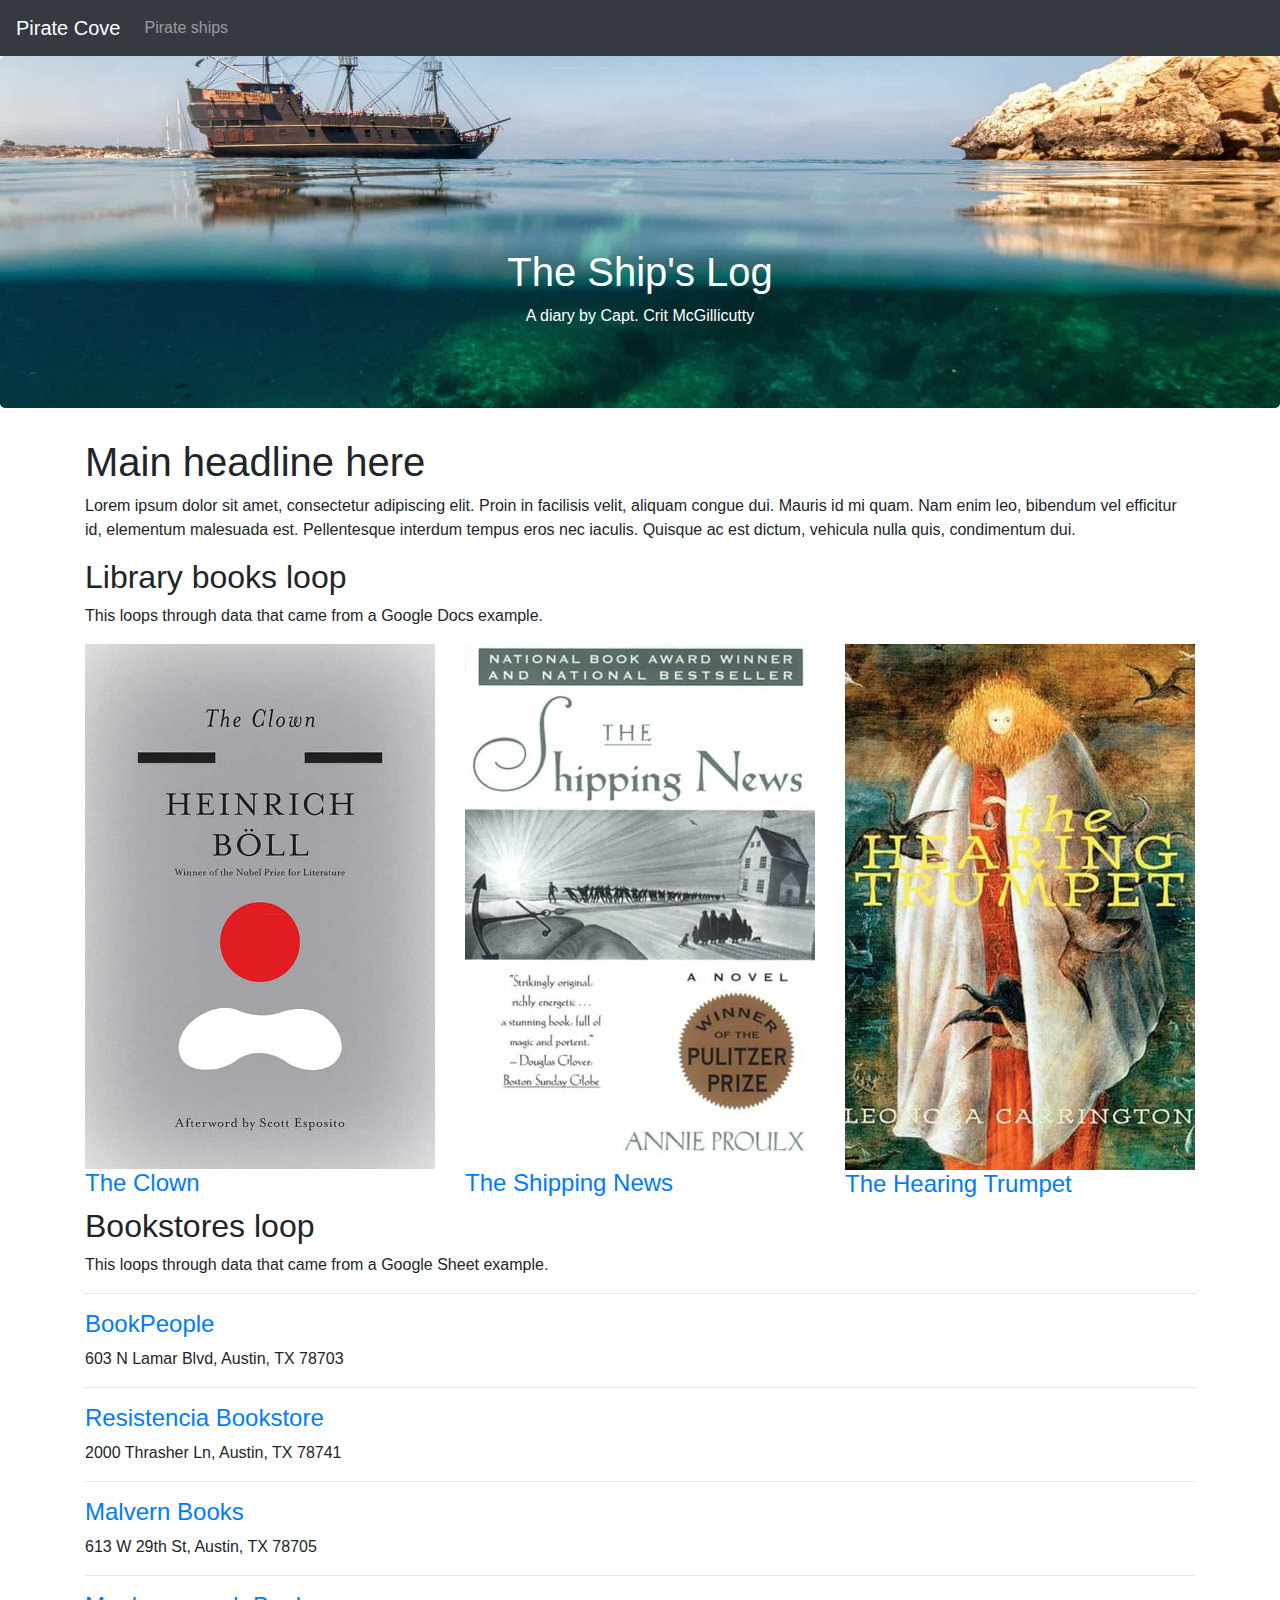
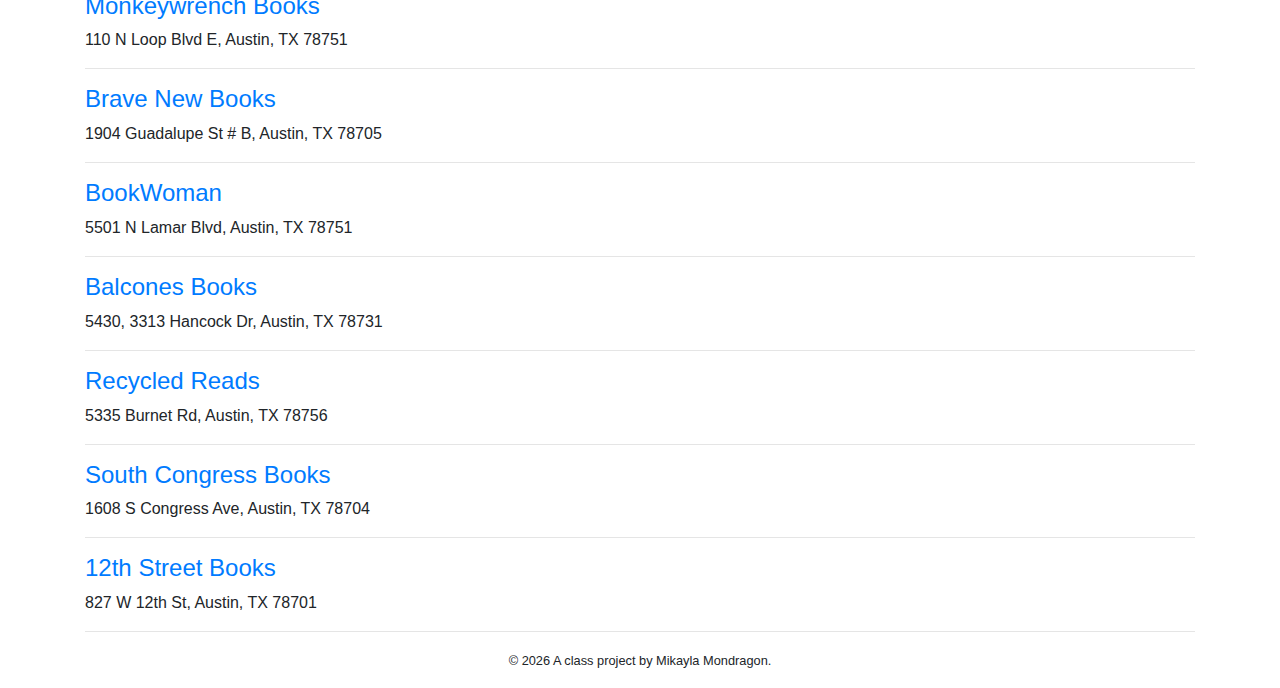
==== commit 41a35357: "adding last blog post" ====
--- a/docs/index-example.html
+++ b/docs/index-example.html
@@ -20,6 +20,7 @@
       <li class="nav-item">
          <a class="nav-link" href="pirate-ships.html">Pirate ships</a>
       </li>
+      <!--
       <li class="nav-item">
          <a class="nav-link" href="index-example.html">Index example</a>
       </li>
@@ -37,6 +38,7 @@
           
         </div>
       </li>
+      -->
     </ul>
   </div>
 </nav>
